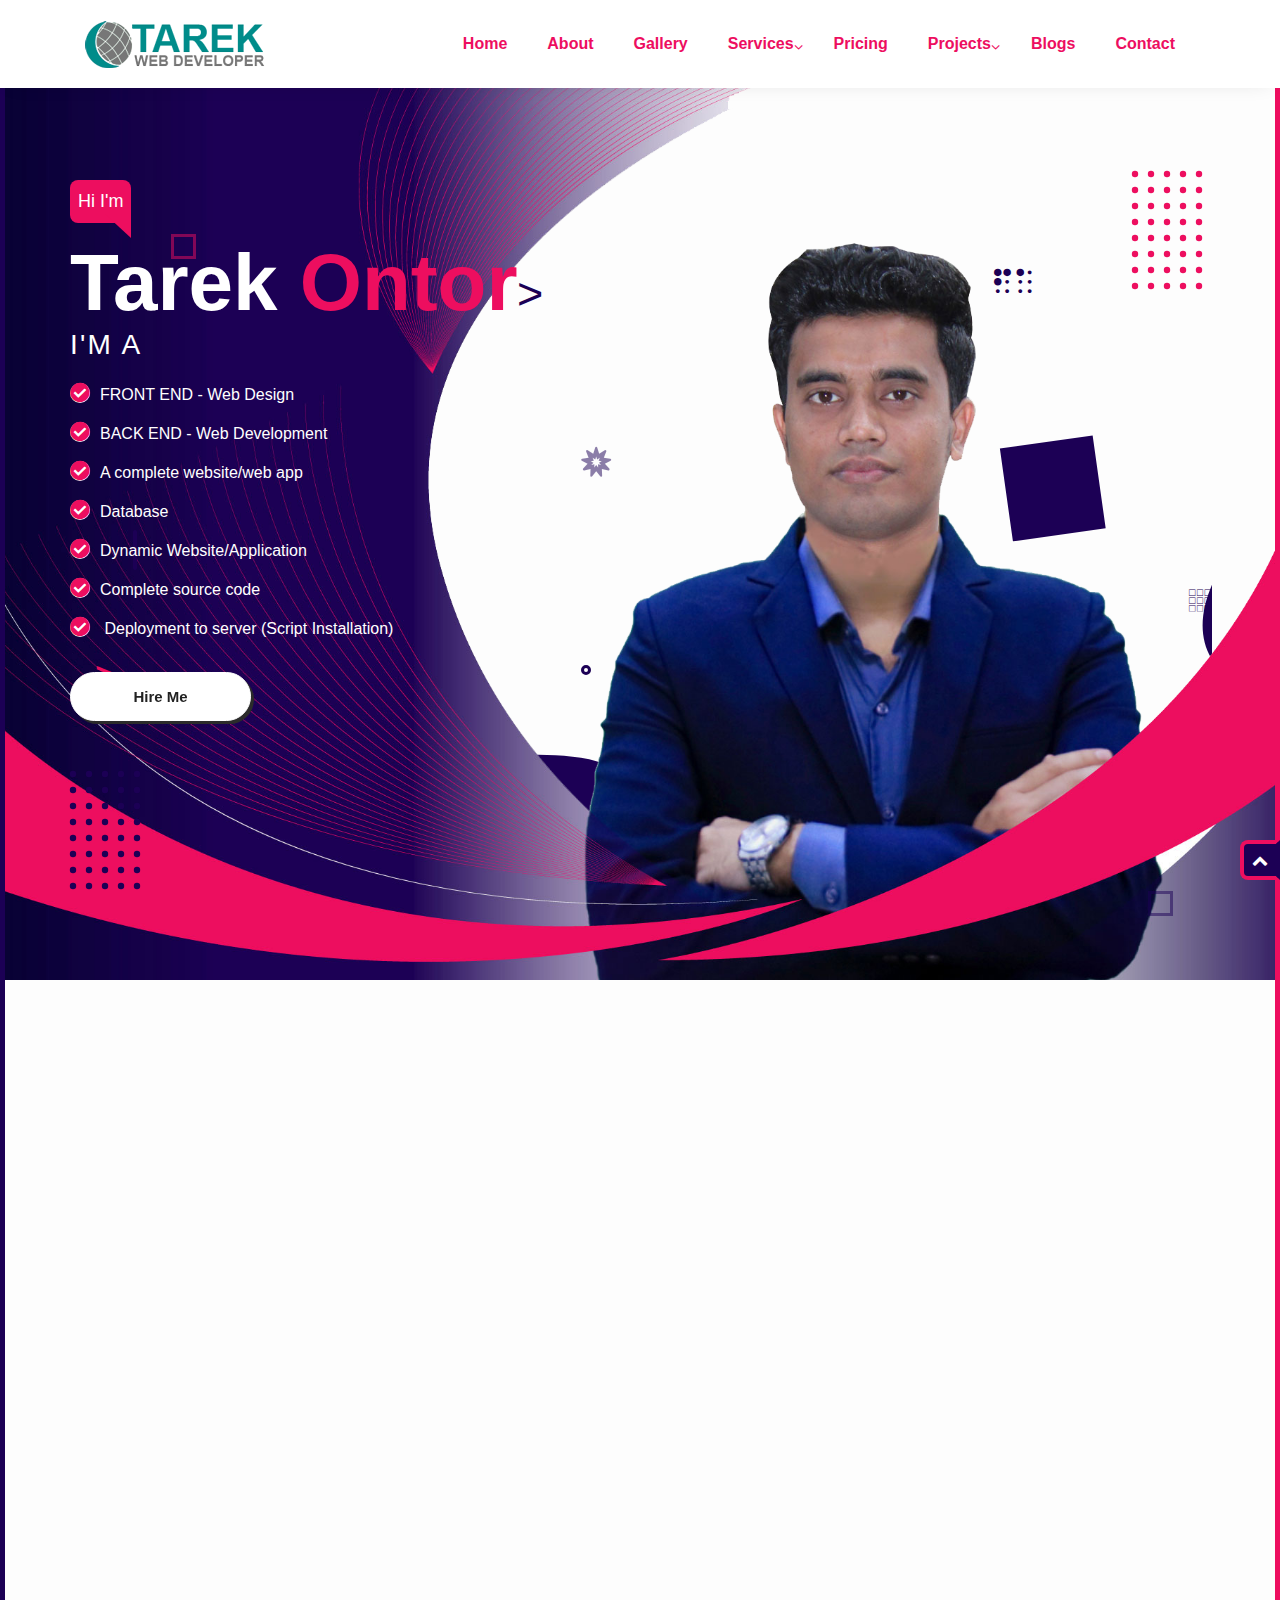
==== index.html @ 6c9f7df6 "first commit" ====
<!DOCTYPE html>
<html lang="en">

<head>
    <meta charset="UTF-8">
    <link rel="icon" href="images/logo/tarek.png">
    <title>Tarek Ontor | Personal Protfolio</title>
    <meta name="viewport" content="width=device-width, initial-scale=1, shrink-to-fit=no">
    <link href="https://fonts.googleapis.com/css2?family=Anton&family=Roboto:wght@300;400;500;700;900&display=swap"
        rel="stylesheet">
    <link rel="stylesheet" href="vendor/bootstrap/bootstrap.min.css">
    <link rel="stylesheet" href="vendor/animate/animate.min.css">
    <link rel="stylesheet" href="vendor/hover-css/hover-min.css">
    <link rel="stylesheet" href="vendor/slick-slider/slick.css">
    <link rel="stylesheet" href="vendor/venobox/venobox.css">
    <link rel="stylesheet" href="font/flaticon.css">
    <link rel="stylesheet" href="font/all.min.css">
    <link rel="stylesheet" type="text/css" href="vendor/fontawesome-free/css/all.min.css">
    <link rel="stylesheet" type="text/css" href="vendor/font-awesome/css/font-awesome.css">
    <link rel="stylesheet" type="text/css" href="vendor/animate/animate.min.css">
    <link rel="stylesheet" href="css/mega-menu.css">
    <link rel="stylesheet" href="css/style.css">
    <link rel="stylesheet" href="css/mega-menu-media.css">
    <link rel="stylesheet" href="css/media.css">
</head>


<body data-spy="scroll" data-target="#navbar-example2" data-offset="60">
    <!-- page BODY Start -->
    <!-- ========================================================= -->
    <div class="wrap">


        <!-- Start of Page Loader -->
        <!--=========================================================-->
        <div class="loader-container" id="page-loader">
            <div class="loading-wrapper">
                <div class="loader-animation" id="loader-animation">
                    <span class="loader"><span class="loader-inner"></span></span>
                </div>
                <div class="loader-name" id="loader-name">
                    Tarek <strong>Ontor</strong>
                </div>
                <p class="loader-job" id="loader-job">Web Designer & Web Developer</p>
            </div>
        </div>
        <!--=========================================================-->
        <!--End of Page loader-->



        <!-- Header Part Start-->
        <!--=========================================================-->
        <header id="section-header">
            <!-- Canvas Menu start-->
            <nav class="hamburgert_menu_togle  hidden-md">
                <div class="close-btn"><span id="nav-close" class="text-center"><i class="fa fa-close"></i></span></div>
                <div class="canvas-logo">
                    <a href="index.html"><img src="images/logo/logoBIG.png" title="Tarek Ontor" alt="logo"
                            class="img-fluid w-100"></a>
                </div>
                <ul class="hamburger hamburger-menu-container">
                    <li class="widget widget_nav_menu">
                        <div class="menu-main-menu-container">
                            <ul class="menu">
                                <li> <a href="#">Home</a></li>
                                <li> <a href="#about">About</a></li>
                                <li> <a href="#gallery">Gallery</a></li>
                                <li class="menu-item-has-children"> <a href="#services">Services</a>
                                    <ul class="sub-menu">
                                        <li> <a href="#">Personal protfolio</a> </li>
                                        <li> <a href="#">Corporate Web Page</a> </li>
                                        <li> <a href="#">Multipurpose Website</a> </li>
                                        <li> <a href="#">Shopping Store</a> </li>
                                        <li> <a href="#">Business</a> </li>
                                    </ul>
                                </li>
                                <li> <a href="#priching-part">Pricing</a></li>
                                <li class="menu-item-has-children"> <a href="#">Projects</a>
                                    <ul class="sub-menu">
                                        <li> <a href="http://tarekontor.com/theme/theme-1/">Ahohona Textaile</a> </li>
                                        <li> <a href="http://e-iskool.com/">E-iskool</a> </li>
                                        <li> <a href="#">Themeforest</a> </li>
                                    </ul>
                                </li>
                                <li> <a href="#blogs">Blogs</a></li>
                                <li> <a href="#contact">Contact</a></li>
                            </ul>
                        </div>
                    </li>
                </ul>
                <div class="canvas-contact">
                    <ul class="social">
                        <li><a href="https://www.facebook.com/profile.php?id=100008744354227"><i
                                    class="fa fa-facebook"></i></a></li>
                        <li><a href="#"><i class="fa fa-twitter"></i></a></li>
                        <li><a href="#"><i class="fa fa-pinterest-p"></i></a></li>
                        <li><a href="#"><i class="fa fa-linkedin"></i></a></li>
                    </ul>
                </div>
                <div class="right-btn"><a href="tel:+8801776204923" class="secondary-btn">Contact Me</a></div>
            </nav>
            <!--Canvas Menu End-->

            <!-- Header Windows version Menu Start -->
            <div class="header_bottom menu-sticky">
                <div class="humberburg">
                    <a href="#" id="nav-expander" class="nav-expander"><i class="fa fa-bars" aria-hidden="true"></i></a>
                </div>
                <div class="container">
                    <div class="row">
                        <div class="col-6 col-sm-6 col-lg-3 header-logo">
                            <div class="logo">
                                <a href="index.html"><img src="images/logo/logo.png" title="Tarek Ontor"
                                        alt="Site Logo"></a>
                            </div>
                        </div>
                        <div class="col-lg-9 header-menu">
                            <div class="header-bottom">
                                <div class="mainmenu">
                                    <a class="em-menu-toggle"><i class="fa fa-bars"></i>Menu</a>
                                    <nav class="em-menu">
                                        <ul class="nav-menu">
                                            <li> <a href="#">Home</a></li>
                                            <li> <a href="#about">About</a></li>
                                            <li> <a href="#gallery">Gallery</a></li>
                                            <li class="menu-item-has-children"> <a href="#services">Services</a>
                                                <ul class="sub-menu">
                                                    <li> <a href="#">Personal protfolio</a> </li>
                                                    <li> <a href="#">Corporate Web Page</a> </li>
                                                    <li> <a href="#">Multipurpose Website</a> </li>
                                                    <li> <a href="#">Shopping Store</a> </li>
                                                    <li> <a href="#">Business</a> </li>
                                                </ul>
                                            </li>
                                            <li> <a href="#priching-part">Pricing</a></li>
                                            <li class="menu-item-has-children"> <a href="#">Projects</a>
                                                <ul class="sub-menu">
                                                    <li> <a href="http://tarekontor.com/theme/theme-1/">Ahohona
                                                            Textaile</a> </li>
                                                    <li> <a href="http://e-iskool.com/">E-iskool</a> </li>
                                                    <li> <a href="#">Themeforest</a> </li>
                                                </ul>
                                            </li>
                                            <li> <a href="#blogs">Blogs</a></li>
                                            <li> <a href="#contact">Contact</a></li>
                                        </ul>
                                    </nav>
                                </div>
                            </div>
                        </div>
                    </div>
                </div>
            </div>
            <!-- Header Menu End -->
        </header>
        <!--=========================================================-->
        <!-- Header Part End-->



        <!-- Banner Part Section Start-->
        <!--=========================================================-->
        <section class="home-banner-area" style="position: relative;">
            <div class="circle-top-left animations"></div>
            <div class="box-top-right animations"></div>
            <div class="box-bottom-right animations"></div>
            <div class="line-center-left animations"></div>
            <div class="triangle-center-left animations">
                >
            </div>
            <div class="triangle-top-center animations">
                >
            </div>
            <div class="circle-box-bottom-left animations">
                <div class="box-cirlcle"></div>
                <div class="box-cirlcle"></div>
                <div class="box-cirlcle"></div>
                <div class="box-cirlcle"></div>
                <div class="box-cirlcle"></div>
                <div class="box-cirlcle"></div>
                <div class="box-cirlcle"></div>
                <div class="box-cirlcle"></div>
                <div class="box-cirlcle"></div>
                <div class="box-cirlcle"></div>
                <div class="box-cirlcle"></div>
                <div class="box-cirlcle"></div>
                <div class="box-cirlcle"></div>
                <div class="box-cirlcle"></div>
                <div class="box-cirlcle"></div>
                <div class="box-cirlcle"></div>
                <div class="box-cirlcle"></div>
                <div class="box-cirlcle"></div>
                <div class="box-cirlcle"></div>
                <div class="box-cirlcle"></div>
                <div class="box-cirlcle"></div>
                <div class="box-cirlcle"></div>
                <div class="box-cirlcle"></div>
                <div class="box-cirlcle"></div>
                <div class="box-cirlcle"></div>
                <div class="box-cirlcle"></div>
                <div class="box-cirlcle"></div>
                <div class="box-cirlcle"></div>
                <div class="box-cirlcle"></div>
                <div class="box-cirlcle"></div>
                <div class="box-cirlcle"></div>
                <div class="box-cirlcle"></div>
                <div class="box-cirlcle"></div>
                <div class="box-cirlcle"></div>
                <div class="box-cirlcle"></div>
                <div class="box-cirlcle"></div>
                <div class="box-cirlcle"></div>
                <div class="box-cirlcle"></div>
                <div class="box-cirlcle"></div>
                <div class="box-cirlcle"></div>
            </div>
            <div class="circle-box-top-right animations">
                <div class="box-cirlcle"></div>
                <div class="box-cirlcle"></div>
                <div class="box-cirlcle"></div>
                <div class="box-cirlcle"></div>
                <div class="box-cirlcle"></div>
                <div class="box-cirlcle"></div>
                <div class="box-cirlcle"></div>
                <div class="box-cirlcle"></div>
                <div class="box-cirlcle"></div>
                <div class="box-cirlcle"></div>
                <div class="box-cirlcle"></div>
                <div class="box-cirlcle"></div>
                <div class="box-cirlcle"></div>
                <div class="box-cirlcle"></div>
                <div class="box-cirlcle"></div>
                <div class="box-cirlcle"></div>
                <div class="box-cirlcle"></div>
                <div class="box-cirlcle"></div>
                <div class="box-cirlcle"></div>
                <div class="box-cirlcle"></div>
                <div class="box-cirlcle"></div>
                <div class="box-cirlcle"></div>
                <div class="box-cirlcle"></div>
                <div class="box-cirlcle"></div>
                <div class="box-cirlcle"></div>
                <div class="box-cirlcle"></div>
                <div class="box-cirlcle"></div>
                <div class="box-cirlcle"></div>
                <div class="box-cirlcle"></div>
                <div class="box-cirlcle"></div>
                <div class="box-cirlcle"></div>
                <div class="box-cirlcle"></div>
                <div class="box-cirlcle"></div>
                <div class="box-cirlcle"></div>
                <div class="box-cirlcle"></div>
                <div class="box-cirlcle"></div>
                <div class="box-cirlcle"></div>
                <div class="box-cirlcle"></div>
                <div class="box-cirlcle"></div>
                <div class="box-cirlcle"></div>
            </div>
            <div class="m-bottom-left animations">
                <i class="fas fa-bahai"></i>
            </div>
            <div class="m-top-center animations">
                <i class="fas fa-braille"></i>
            </div>
            <div class="less-bottom-center animations">
                <i class="fab fa-buromobelexperte"></i>
            </div>
            <div class="circle-pop-up animations"></div>
            <div class="container">
                <svg xmlns='http://www.w3.org/2000/svg' width='1440' height='560' preserveAspectRatio='none'
                    style="position: absolute;z-index: -1;width: 100%;bottom: 10%;right: 5%;">
                    <g mask='url(&quot;#SvgjsMask1000&quot;)' fill='none'>
                        <path d='M0 0h1440v560H0z' />
                        <path
                            d='M596.356 646.894c44.118 1.192 83.893-25.849 105.438-64.367 21.038-37.612 21.982-84.785-1.97-120.612-21.826-32.646-64.2-36.673-103.468-37.096-40.337-.435-85.891.7-107.407 34.822-22.485 35.659-9.581 80.876 11.394 117.444 21.101 36.788 53.618 68.664 96.013 69.809M1070.917 211.351l92.76-13.037-13.036-92.76-92.76 13.036z'
                            fill='#1C0055' class='triangle-float2' />
                        <path d='m337.57 343.527 14.505-91.576-91.577-14.504-14.504 91.576z' fill='rgb(237,14,95)'
                            style='animation:float1 5s infinite' />
                        <path
                            d='m222.621 238.181-41.31 97.32 97.32 41.31 41.31-97.32zM1349.904 359.406c27.784-1.33 54.114-13.738 68.066-37.802 13.995-24.137 11.676-53.172-.872-78.092-14.166-28.134-35.703-56.372-67.194-57.083-32.32-.73-56.764 25.777-72.664 53.925-15.584 27.589-24.215 61.309-7.707 88.355 16.013 26.236 49.669 32.166 80.371 30.697M572.766 771.364c52.669.251 94.048-38.293 121.802-83.057 29.752-47.987 55.723-107.639 26.31-155.835-28.743-47.097-93.016-46.691-148.112-43.745-48.553 2.596-97.872 16.618-123.004 58.241-25.895 42.887-20.889 96.259 3.192 140.19 25.149 45.878 67.494 83.957 119.812 84.206'
                            fill='#1C0055' class='triangle-float3' />
                    </g>
                    <defs>
                        <style>
                            @keyframes float1 {

                                0%,
                                to {
                                    transform: translate(0, 0)
                                }

                                50% {
                                    transform: translate(-10px, 0)
                                }
                            }

                            @keyframes float2 {

                                0%,
                                to {
                                    transform: translate(0, 0)
                                }

                                50% {
                                    transform: translate(-5px, -5px)
                                }
                            }

                            @keyframes float3 {

                                0%,
                                to {
                                    transform: translate(0, 0)
                                }

                                50% {
                                    transform: translate(0, -10px)
                                }
                            }

                            .triangle-float2 {
                                animation: float2 4s infinite
                            }

                            .triangle-float3 {
                                animation: float3 6s infinite
                            }
                        </style>
                        <mask id='SvgjsMask1000'>
                            <path fill='#fff' d='M0 0h1440v560H0z' />
                        </mask>
                    </defs>
                </svg>
                <div class="row fullscreen d-flex align-items-center">
                    <div class="banner-content col-lg-12 justify-content-center ">
                        <div class="me wow fadeInDown" data-wow-duration="1s" data-wow-delay=".6s">Hi I'm</div>

                        <h1 style="color: #90acd1; font-weight: 900;" class="wow fadeInUp" data-wow-duration="1s"
                            data-wow-delay=".7s"><span style="color: #fff;">Tarek</span> <span
                                style="color: #ED0E5F;">Ontor</span></h1>

                        <div class="designation mb-50 wow fadeInUp" data-wow-duration="1s" data-wow-delay=".8s"
                            class="py-1">I'M A <strong><span class="typed" style="color: #ED0E5F;"></span></strong>
                        </div>
                        <div class="services-item">
                            <ul>
                                <li><i class="fas fa-check-circle"></i>FRONT END - Web Design</li>
                                <li><i class="fas fa-check-circle"></i>BACK END - Web Development</li>
                                <li><i class="fas fa-check-circle"></i>A complete website/web app</li>
                                <li><i class="fas fa-check-circle"></i>Database</li>
                                <li><i class="fas fa-check-circle"></i>Dynamic Website/Application</li>
                                <li><i class="fas fa-check-circle"></i>Complete source code</li>
                                <li><i class="fas fa-check-circle"></i> Deployment to server (Script Installation)</li>
                            </ul>
                        </div>


                        <a href="#" class="primary-btn white wow fadeInUp" data-wow-duration="1s" data-wow-delay="1s"
                            data-text="Hire Me"> <span>H</span> <span>i</span>
                            <span>r</span> <span>e</span> <span> </span> <span>M</span> <span>e</span></a>

                    </div>
                </div>
            </div>
            
            <div class="brands_area wow fadeIn" data-wow-duration="1s" data-wow-delay="1s">
                <div class="container">
                    <div class="brand-wrap">
                        <div class="row align-items-center active-brand-carusel justify-content-start no-gutters">
                            <div class="col single-brand"> <a href="#"><img class="mx-auto img-fluid"
                                        src="images/language/html-css-js.png" alt=""></a> </div>
                            <div class="col single-brand"> <a href="#"><img class="mx-auto img-fluid"
                                        src="images/language/jq-bs.png" alt=""></a> </div>

                            <div class="col single-brand"> <a href="#"><img class="mx-auto img-fluid"
                                        src="images/language/less.png" alt=""></a> </div>
                            <div class="col single-brand"> <a href="#"><img class="mx-auto img-fluid"
                                        src="images/language/react.png" alt=""></a> </div>
                            <div class="col single-brand"> <a href="#"><img class="mx-auto img-fluid"
                                        src="images/language/node.png" alt=""></a> </div>
                            <div class="col single-brand"> <a href="#"><img class="mx-auto img-fluid"
                                        src="images/language/php-vue.png" alt=""></a> </div>
                            <div class="col single-brand"> <a href="#"><img class="mx-auto img-fluid"
                                        src="images/language/laravel.png" alt=""></a> </div>
                            <div class="col single-brand"> <a href="#"><img class="mx-auto img-fluid"
                                        src="images/language/wodrpress.png" alt=""></a> </div>
                            <div class="col single-brand"> <a href="#"><img class="mx-auto img-fluid"
                                        src="images/language/b5.png" alt=""></a> </div>
                            <div class="col single-brand"> <a href="#"><img class="mx-auto img-fluid"
                                        src="images/language/b3.png" alt=""></a> </div>
                        </div>
                    </div>
                </div>
            </div>
            <!-- <div class="container">
                <div class="waveWrapper home">
                    <div class="home-wave waveTop"></div>
                </div>
            </div> -->
        </section>
        <!--=========================================================-->
        <!-- Banner Part Section End-->



        <!-- 4.About Part Section Start-->
        <!--=========================================================-->
        <section id="about wow fadeIn" data-wow-duration="2s" data-wow-delay=".2s">
            <div class="about-wrapper">
                <div class="container">
                    <div class="row">
                        <div class="col-lg-7 col-md-12">
                            <div class="about-owner-img">
                                <img class="mx-auto img-fluid wow bounceInLeft" data-wow-duration="2s"
                                    data-wow-delay=".5s" src="images/about-image/tarek-about-img.jpg"
                                    title="Tarek Ontor" alt=" abuot er image ta">
                            </div>
                        </div>
                        <div class="col-lg-5 col-md-12">
                            <div class="section-heading wow bounceInRight" data-wow-duration="2s" data-wow-delay=".5s">
                                <h3>About Myself</h3>
                            </div>
                            <div class="about-content wow bounceInRight" data-wow-duration="2s" data-wow-delay=".6s">
                                <div class="name py-2">Hello! I'M Tarek Ontor</div>
                                <p class="text-muted">My profession is UI/UX designer and developer, and I am very
                                    passionate about my work. As a professional Web Front-End & Developer with 3 years
                                    of experience, I can make your project a success with my skills and knowledge. .</p>
                            </div>
                            <div class="about-tabs wow bounceInRight" data-wow-duration="2s" data-wow-delay=".5s">
                                <nav>
                                    <div class="nav nav-tabs about-nav" id="nav-tab" role="tablist">
                                        <a class="nav-item nav-link" data-toggle="tab" href="#skill" role="tab"
                                            aria-controls="nav-home" aria-selected="true">Skills</a>
                                        <a class="nav-item nav-link active" data-toggle="tab" href="#experiece"
                                            role="tab" aria-controls="nav-profile" aria-selected="false">Experiece</a>
                                        <a class="nav-item nav-link" data-toggle="tab" href="#graduation" role="tab"
                                            aria-controls="nav-contact" aria-selected="false">Graduation</a>
                                    </div>
                                </nav>
                                <div class="tab-content" id="nav-tabContent">
                                    <div class="tab-pane fade" id="skill" role="tabpanel"
                                        aria-labelledby="nav-home-tab">
                                        <br>
                                        <div class="progress-wrapper">
                                            <div class="skill-wrapper">
                                                <div class="skill-title">HTML</div>
                                                <div class="skillbar" data-percent="95%">
                                                    <div class="progress-fill-bar" style="width: 0%;">
                                                        <div class="skill-percent-count-wrap"><span
                                                                class="skill-percent-count">95</span>%</div>
                                                    </div>
                                                </div>
                                            </div>
                                        </div>
                                        <div class="progress-wrapper">
                                            <div class="skill-wrapper">
                                                <div class="skill-title">CSS3</div>
                                                <div class="skillbar" data-percent="90%">
                                                    <div class="progress-fill-bar" style="width: 0%;">
                                                        <div class="skill-percent-count-wrap"><span
                                                                class="skill-percent-count">90</span>%</div>
                                                    </div>
                                                </div>
                                            </div>
                                        </div>
                                        <div class="progress-wrapper">
                                            <div class="skill-wrapper">
                                                <div class="skill-title">Bootstrap</div>
                                                <div class="skillbar" data-percent="80%">
                                                    <div class="progress-fill-bar" style="width: 0%;">
                                                        <div class="skill-percent-count-wrap"><span
                                                                class="skill-percent-count">80</span>%</div>
                                                    </div>
                                                </div>
                                            </div>
                                        </div>
                                        <div class="progress-wrapper">
                                            <div class="skill-wrapper">
                                                <div class="skill-title">Jquery</div>
                                                <div class="skillbar" data-percent="60%">
                                                    <div class="progress-fill-bar" style="width: 0%;">
                                                        <div class="skill-percent-count-wrap"><span
                                                                class="skill-percent-count">60</span>%</div>
                                                    </div>
                                                </div>
                                            </div>
                                        </div>
                                    </div>
                                    <div class="tab-pane fade show active" id="experiece" role="tabpanel"
                                        aria-labelledby="nav-profile-tab">
                                        <br>
                                        <div class="experience-box">
                                            <div class="my-experience">
                                                <h2>Front-End Developer</h2>
                                                <p>Creative IT Institute</p>
                                                <h5>2015-2017</h5>
                                            </div>
                                            <div class="my-experience">
                                                <h2>Full-Stack Developer</h2>
                                                <p>Creative IT Institute</p>
                                                <h5>2017-2019</h5>
                                            </div>
                                        </div>
                                    </div>
                                    <div class="tab-pane fade" id="graduation" role="tabpanel"
                                        aria-labelledby="nav-contact-tab">
                                        <br>
                                        <div class="experience-box">
                                            <div class="my-experience">
                                                <h2>Intermediate <br>(Noakhali Govt Collage)</h2>
                                                <h5>2016-2017</h5>
                                            </div>
                                            <div class="my-experience">
                                                <h2>BA Hons <br>(University of Dhaka)</h2>
                                                <h5>2018--Running</h5>
                                            </div>
                                        </div>
                                    </div>
                                </div>
                            </div>
                        </div>
                    </div>
                </div>
            </div>
        </section>
        <!--=========================================================-->
        <!-- 4.About Part Section End-->



        <!-- Service area starts -->
        <!--=========================================================-->
        <section id="what-do" class="what-do-area">
            <div class="container">
                <div class="row">
                    <div class="section-heading wow bounceInUp" data-wow-duration="2s" data-wow-delay=".4s">
                        <h3>What I Do</h3>
                        <h4 class="section-title-sub">What I Do</h4>
                    </div>
                </div>
                <div class="row">
                    <div class="col-md-6 col-sm-6 col-xs-12">
                        <div class="service-box wow bounceInUp" data-wow-duration="2s" data-wow-delay=".5s">
                            <i class="flaticon-computer"></i>
                            <h3>Web Design</h3>
                            <p>The new common language will be more will be more simple and regular than. It will be
                                more Occidental in fact.</p>
                        </div>
                    </div>
                    <div class="col-md-6 col-sm-6 col-xs-12">
                        <div class="service-box wow bounceInUp" data-wow-duration="2s" data-wow-delay=".6s">
                            <i class="flaticon-data"></i>
                            <h3>Web Development</h3>
                            <p>The new common language will be more will be more simple and regular than. It will be
                                more Occidental in fact.</p>
                        </div>
                    </div>
                    <div class="col-md-6 col-sm-6 col-xs-12">
                        <div class="service-box wow bounceInUp" data-wow-duration="2s" data-wow-delay=".7s">
                            <i class="flaticon-mobile-app"></i>
                            <h3>App Design</h3>
                            <p>The new common language will be more will be more simple and regular than. It will be
                                more Occidental in fact.</p>
                        </div>
                    </div>
                    <div class="col-md-6 col-sm-6 col-xs-12">
                        <div class="service-box wow bounceInUp" data-wow-duration="2s" data-wow-delay=".8s">
                            <i class="flaticon-clock"></i>
                            <h3>24/7 Support</h3>
                            <p>The new common language will be more will be more simple and regular than. It will be
                                more Occidental in fact.</p>
                        </div>
                    </div>
                </div>
            </div>
        </section>
        <!--=========================================================-->
        <!-- Service area ends -->



        <!-- services Part start>-->
        <!--=========================================================-->
        <section id="services" style="overflow: hidden;">
            <div class="container">
                <div class="row">
                    <div class="section-heading wow bounceInUp" data-wow-duration="2s" data-wow-delay=".4s">
                        <h3>Recent Projects</h3>
                        <h4 class="section-title-sub">Projects</h4>
                    </div>
                    <div class="col-sm-12">
                        <div class="service-slider">
                            <div class="col-sm-12 wow fadeInUp" data-wow-duration="2s" data-wow-delay=".4s">
                                <div class="designer-profile-card">
                                    <div class="designer-profile-item">
                                        <div class="designer-profile-slider-img">
                                            <span class="port-info-preview">
                                                <img alt="webpace india portfolio"
                                                    src="images/protfolio/it-solition.png"
                                                    class="img-responsive img-thumbnail">
                                            </span>
                                        </div>
                                        <div class="profile-card-body">
                                            <p class="designer-language"><label class="label label-info">Convert PSD to
                                                    HTML</label></p>
                                            <p class="designer-language">
                                                <span>HTML5</span><span>CSS</span><span>Bootstrap</span><span>jQery</span>
                                            </p>
                                            <p class="designer-brief">I will do a Beutiful and Proffessional Business
                                                Website for your Business.</p>
                                        </div>
                                        <div class="profile-card-footer">
                                            <ul class="list-inline text-left">
                                                <li><span class="span-text"> 4.6 </span> <span
                                                        class="fa fa-star"></span><span class="fa fa-star"></span><span
                                                        class="fa fa-star"></span><span class="fa fa-star"></span><span
                                                        class="fa fa-star"></span></li>
                                                <li class="pull-right span-text"><span> 2 Yrs Exp.</span></li>
                                            </ul><a class="btn hire-designer-button btn-track-job" href="#">&nbsp;
                                                Starting
                                                <span class="pull-right">$120&nbsp; </span>
                                            </a>
                                        </div>
                                    </div>
                                </div>
                            </div>
                            <div class="col-sm-12 wow fadeInUp" data-wow-duration="2s" data-wow-delay=".45s">
                                <div class="designer-profile-card">
                                    <div class="designer-profile-item">
                                        <div class="designer-profile-slider-img">
                                            <span class="port-info-preview">
                                                <img alt="webpace india portfolio"
                                                    src="images/protfolio/personal-port.jpg"
                                                    class="img-responsive img-thumbnail">
                                            </span>
                                        </div>
                                        <div class="profile-card-body">
                                            <p class="designer-language"><label class="label label-info">Persoanl
                                                    Templete</label></p>
                                            <p class="designer-language">
                                                <span>HTML5</span><span>CSS</span><span>Bootstrap</span><span>jQery</span>
                                            </p>
                                            <p class="designer-brief">I will do a Beutiful and Proffessional Business
                                                Website for your Business.</p>
                                        </div>
                                        <div class="profile-card-footer">
                                            <ul class="list-inline text-left">
                                                <li><span class="span-text"> 4.6 </span> <span
                                                        class="fa fa-star"></span><span class="fa fa-star"></span><span
                                                        class="fa fa-star"></span><span class="fa fa-star"></span><span
                                                        class="fa fa-star"></span></li>
                                                <li class="pull-right span-text"><span> 2 Yrs Exp.</span></li>
                                            </ul><a class="btn hire-designer-button btn-track-job" href="#">&nbsp;
                                                Starting <span class="pull-right">$130&nbsp; </span> </a>
                                        </div>
                                    </div>
                                </div>
                            </div>
                            <div class="col-sm-12 wow fadeInUp" data-wow-duration="2s" data-wow-delay=".5s">
                                <div class="designer-profile-card">
                                    <div class="designer-profile-item">
                                        <div class="designer-profile-slider-img">
                                            <span class="port-info-preview">
                                                <img alt="webpace india portfolio"
                                                    src="images/protfolio/portfolio-img3.webp"
                                                    class="img-responsive img-thumbnail">
                                            </span>
                                        </div>
                                        <div class="profile-card-body">
                                            <p class="designer-language"><label class="label label-info">WordPress
                                                    Theme</label></p>
                                            <p class="designer-language">
                                                <span>HTML5</span><span>CSS</span><span>Bootstrap</span><span>jQery</span>
                                            </p>
                                            <p class="designer-brief">I will do a Beutiful and Proffessional Business
                                                Website for your Business.</p>
                                        </div>
                                        <div class="profile-card-footer">
                                            <ul class="list-inline text-left">
                                                <li><span class="span-text"> 4.6 </span> <span
                                                        class="fa fa-star"></span><span class="fa fa-star"></span><span
                                                        class="fa fa-star"></span><span class="fa fa-star"></span><span
                                                        class="fa fa-star"></span></li>
                                                <li class="pull-right span-text"><span> 2 Yrs Exp.</span></li>
                                            </ul><a class="btn hire-designer-button btn-track-job" href="">&nbsp;
                                                Starting <span class="pull-right">$150&nbsp; </span> </a>
                                        </div>
                                    </div>
                                </div>
                            </div>
                            <div class="col-sm-12 wow fadeInUp" data-wow-duration="2s" data-wow-delay=".55s">
                                <div class="designer-profile-card">
                                    <div class="designer-profile-item">
                                        <div class="designer-profile-slider-img">
                                            <span class="port-info-preview">
                                                <img alt="webpace india portfolio"
                                                    src="images/protfolio/portfolio-img4.webp"
                                                    class="img-responsive img-thumbnail">
                                            </span>
                                        </div>
                                        <div class="profile-card-body">
                                            <p class="designer-language"><label class="label label-info">Technology Web
                                                    Theme</label></p>
                                            <p class="designer-language">
                                                <span>HTML5</span><span>CSS</span><span>Bootstrap</span><span>jQery</span>
                                            </p>
                                            <p class="designer-brief">I will do a Beutiful and Proffessional Business
                                                Website for your Business.</p>
                                        </div>
                                        <div class="profile-card-footer">
                                            <ul class="list-inline text-left">
                                                <li><span class="span-text"> 4.6 </span> <span
                                                        class="fa fa-star"></span><span class="fa fa-star"></span><span
                                                        class="fa fa-star"></span><span class="fa fa-star"></span><span
                                                        class="fa fa-star"></span></li>
                                                <li class="pull-right span-text"><span> 2 Yrs Exp.</span></li>
                                            </ul><a class="btn hire-designer-button btn-track-job" href="#">&nbsp;
                                                Starting <span class="pull-right">$150&nbsp; </span> </a>
                                        </div>
                                    </div>
                                </div>
                            </div>
                            <div class="col-sm-12 wow fadeInUp" data-wow-duration="2s" data-wow-delay=".6s">
                                <div class="designer-profile-card">
                                    <div class="designer-profile-item">
                                        <div class="designer-profile-slider-img">
                                            <span class="port-info-preview">
                                                <img alt="webpace india portfolio"
                                                    src="images/protfolio/portfolio-img2.webp"
                                                    class="img-responsive img-thumbnail">
                                            </span>
                                        </div>
                                        <div class="profile-card-body">
                                            <p class="designer-language"><label class="label label-info">Educational
                                                    Website</label></p>
                                            <p class="designer-language">
                                                <span>HTML5</span><span>CSS</span><span>Bootstrap</span><span>jQery</span>
                                            </p>
                                            <p class="designer-brief">I will do a Beutiful and Proffessional Business
                                                Website for your Business.</p>
                                        </div>
                                        <div class="profile-card-footer">
                                            <ul class="list-inline text-left">
                                                <li><span class="span-text"> 4.6 </span> <span
                                                        class="fa fa-star"></span><span class="fa fa-star"></span><span
                                                        class="fa fa-star"></span><span class="fa fa-star"></span><span
                                                        class="fa fa-star"></span></li>
                                                <li class="pull-right span-text"><span> 2 Yrs Exp.</span></li>
                                            </ul><a class="btn hire-designer-button btn-track-job" href="#">&nbsp;
                                                Starting <span class="pull-right">$180&nbsp; </span> </a>
                                        </div>
                                    </div>
                                </div>
                            </div>
                            <div class="col-sm-12 wow fadeInUp" data-wow-duration="2s" data-wow-delay=".65s">
                                <div class="designer-profile-card">
                                    <div class="designer-profile-item">
                                        <div class="designer-profile-slider-img">
                                            <span class="port-info-preview">
                                                <img alt="webpace india portfolio"
                                                    src="images/protfolio/portfolio-img2.webp"
                                                    class="img-responsive img-thumbnail">
                                            </span>
                                        </div>
                                        <div class="profile-card-body">
                                            <p class="designer-language"><label class="label label-info">Mobile/ APP
                                                    Theme</label></p>
                                            <p class="designer-language">
                                                <span>HTML5</span><span>CSS</span><span>Bootstrap</span><span>jQery</span>
                                            </p>
                                            <p class="designer-brief">I will do a Beutiful and Proffessional Business
                                                Website for your Business.</p>
                                        </div>
                                        <div class="profile-card-footer">
                                            <ul class="list-inline text-left">
                                                <li><span class="span-text"> 4.6 </span> <span
                                                        class="fa fa-star"></span><span class="fa fa-star"></span><span
                                                        class="fa fa-star"></span><span class="fa fa-star"></span><span
                                                        class="fa fa-star"></span></li>
                                                <li class="pull-right span-text"><span> 2 Yrs Exp.</span></li>
                                            </ul><a class="btn hire-designer-button btn-track-job" href="#">&nbsp;
                                                Starting <span class="pull-right">$150&nbsp; </span> </a>
                                        </div>
                                    </div>
                                </div>
                            </div>
                            <div class="col-sm-12 wow fadeInUp" data-wow-duration="2s" data-wow-delay=".7s">
                                <div class="designer-profile-card">
                                    <div class="designer-profile-item">
                                        <div class="designer-profile-slider-img">
                                            <span class="port-info-preview">
                                                <img alt="webpace india portfolio"
                                                    src="images/protfolio/personal-page-2.png"
                                                    class="img-responsive img-thumbnail">
                                            </span>
                                        </div>
                                        <div class="profile-card-body">
                                            <p class="designer-language"><label class="label label-info">eCommerce Web
                                                    Site</label></p>
                                            <p class="designer-language">
                                                <span>HTML5</span><span>CSS</span><span>Bootstrap</span><span>jQery</span>
                                            </p>
                                            <p class="designer-brief">I will do a Beutiful and Proffessional Business
                                                Website for your Business.</p>
                                        </div>
                                        <div class="profile-card-footer">
                                            <ul class="list-inline text-left">
                                                <li><span class="span-text"> 4.6 </span> <span
                                                        class="fa fa-star"></span><span class="fa fa-star"></span><span
                                                        class="fa fa-star"></span><span class="fa fa-star"></span><span
                                                        class="fa fa-star"></span></li>
                                                <li class="pull-right span-text"><span> 2 Yrs Exp.</span></li>
                                            </ul><a class="btn hire-designer-button btn-track-job" href="#">&nbsp;
                                                Starting <span class="pull-right">$180&nbsp; </span> </a>
                                        </div>
                                    </div>
                                </div>
                            </div>
                            <div class="col-sm-12 wow fadeInUp" data-wow-duration="2s" data-wow-delay=".75s">
                                <div class="designer-profile-card">
                                    <div class="designer-profile-item">
                                        <div class="designer-profile-slider-img">
                                            <span class="port-info-preview">
                                                <img alt="webpace india portfolio"
                                                    src="images/protfolio/portfolio-img2.webp"
                                                    class="img-responsive img-thumbnail">
                                            </span>
                                        </div>
                                        <div class="profile-card-body">
                                            <p class="designer-language"><label class="label label-info">Corporate Web
                                                    Page</label></p>
                                            <p class="designer-language">
                                                <span>HTML5</span><span>CSS</span><span>Bootstrap</span><span>jQery</span>
                                            </p>
                                            <p class="designer-brief">I will do a Beutiful and Proffessional Business
                                                Website for your Business.</p>
                                        </div>
                                        <div class="profile-card-footer">
                                            <ul class="list-inline text-left">
                                                <li><span class="span-text"> 4.6 </span> <span
                                                        class="fa fa-star"></span><span class="fa fa-star"></span><span
                                                        class="fa fa-star"></span><span class="fa fa-star"></span><span
                                                        class="fa fa-star"></span></li>
                                                <li class="pull-right span-text"><span> 2 Yrs Exp.</span></li>
                                            </ul><a class="btn hire-designer-button btn-track-job" href="#">&nbsp;
                                                Starting <span class="pull-right">$150&nbsp; </span> </a>
                                        </div>
                                    </div>
                                </div>
                            </div>
                        </div>
                    </div>
                </div>
                <div class="slider-button">
                    <div class="slider-arrow  arrow_left wow fadeInUp" data-wow-duration="2s" data-wow-delay=".75s">
                        <input type="checkbox">
                        <span class="button"></span>
                        <span class="label">
                            <i class="fas fa-arrow-left"></i>
                        </span>
                    </div>
                    <div class="slider-arrow  arrow_right wow fadeInUp" data-wow-duration="2s" data-wow-delay=".75s">
                        <input type="checkbox" checked>
                        <span class="button"></span>
                        <span class="label">
                            <i class="fas fa-arrow-right"></i>
                        </span>
                    </div>
                </div>
            </div>
        </section>
        <!--=========================================================-->
        <!-- services Part ends>-->



        <!-- priching Part Start>-->
        <!--=========================================================-->
        <section id="priching-part">
            <div class="container">
                <div class="row">
                    <div class="section-heading wow bounceInUp" data-wow-duration="2s" data-wow-delay=".4s">
                        <h3>Pricing Table</h3>
                        <h4 class="section-title-sub">Pricing</h4>
                    </div>
                    <div class="col-lg-4 col-md-6 wow bounceInLeft" data-wow-duration="2s" data-wow-delay=".6s">
                        <div class="price-compair-card">
                            <nav>
                                <div class="nav nav-tabs" id="nav-tab" role="tablist">
                                    <a class="nav-item nav-link active" data-toggle="tab" href="#Basic" role="tab"
                                        aria-controls="nav-home" aria-selected="true">Basic</a>
                                    <a class="nav-item nav-link" data-toggle="tab" href="#Standard" role="tab"
                                        aria-controls="nav-profile" aria-selected="false">Standard</a>
                                    <a class="nav-item nav-link" data-toggle="tab" href="#Premium" role="tab"
                                        aria-controls="nav-contact" aria-selected="false">Premium</a>
                                </div>
                            </nav>
                            <div class="price-compair-card-body">
                                <div class="tab-content">
                                    <div id="Basic" class="tab-pane in active">
                                        <p class="d-inline-text"><span>Normal Website</span><span
                                                style="width: 30%; text-align: right;">$120</span></p><span>
                                            <ol>
                                                <li>Upto 4&nbsp;Page Website</li>
                                                <li>4-6 Sections on each Page</li>
                                                <li>Responsive Website</li>
                                                <li>About & Contact Us Page</li>
                                                <li>Social Media&nbsp;Links</li>
                                            </ol>
                                        </span>
                                        <p class="text-timer"><img src="images/services/timer.webp" alt="Delivery time">
                                            7 Days Delivery time</p>
                                        <p class="d-inline-text"><span>Normal Website</span><span
                                                style="width: 30%; text-align: right;">$120</span></p>
                                        <p class="d-inline-text"><span>First Instalment</span><span>$10</span></p>
                                        <button class="btn btn-pay-installment btn-track-pay">Pay Booking Amount of
                                            $10</button>
                                        <p class="para text-center" style="margin: 0px;"><b>Or</b></p><button
                                            class="btn btn-pay-full btn-track-pay"><span>Make Full Payment
                                                $120</span></button>
                                        <p class="para" style="color: rgb(63, 79, 224);">* Get instant Cashback Rewards
                                            up to 100%</p>
                                        <p class="para" style="color: rgb(63, 79, 224);">* 100% Refunds on Non Delivery
                                        </p>
                                    </div>

                                    <div id="Standard" class="tab-pane in ">
                                        <p class="d-inline-text"><span>Standard Website</span><span
                                                style="width: 30%; text-align: right;">$180</span></p><span>
                                            <ol>
                                                <li>Upto 6&nbsp;Page Website</li>
                                                <li>4-6 Sections on each Page</li>
                                                <li>Responsive Website</li>
                                                <li>About Us Page</li>
                                                <li>Contact Us Page</li>
                                                <li>Blog Page</li>
                                                <li>Google Map Integration</li>
                                                <li>Social Media&nbsp;Links</li>
                                            </ol>
                                        </span>
                                        <p class="text-timer"><img src="images/services/timer.webp" alt="Delivery time">
                                            15 Days Delivery time</p>
                                        <p class="d-inline-text"><span>Standard Website</span><span
                                                style="width: 30%; text-align: right;">$180</span></p>
                                        <p class="d-inline-text"><span>First Instalment</span><span>$10</span></p>
                                        <button class="btn btn-pay-installment btn-track-pay">Pay Booking Amount of
                                            $10</button>
                                        <p class="para text-center" style="margin: 0px;"><b>Or</b></p><button
                                            class="btn btn-pay-full btn-track-pay"><span>Make Full Payment
                                                $180</span></button>
                                        <p class="para" style="color: rgb(63, 79, 224);">* Get instant Cashback Rewards
                                            up to 100%</p>
                                        <p class="para" style="color: rgb(63, 79, 224);">* 100% Refunds on Non Delivery
                                        </p>
                                    </div>

                                    <div id="Premium" class="tab-pane in ">
                                        <p class="d-inline-text"><span>Premium Website</span><span
                                                style="width: 30%; text-align: right;">$250</span></p><span>
                                            <ol>
                                                <li>Upto 12&nbsp;Page Website</li>
                                                <li>Responsive Website</li>
                                                <li>About Us Page</li>
                                                <li>Contact Us Page</li>
                                                <li>Blog Page</li>
                                                <li>Google Map Integration</li>
                                                <li>Social Media&nbsp;Links</li>
                                                <li>Yoast SEO Plugin</li>
                                                <li>Upto 3 Plugin Installation</li>
                                            </ol>
                                        </span>
                                        <p class="text-timer"><img src="images/services/timer.webp" alt="Delivery time">
                                            20 Days Delivery time</p>
                                        <p class="d-inline-text"><span>Premium Website</span><span
                                                style="width: 30%; text-align: right;">$250</span></p>
                                        <p class="d-inline-text"><span>First Instalment</span><span>$15</span></p>
                                        <button class="btn btn-pay-installment btn-track-pay">Pay Booking Amount of
                                            $15</button>
                                        <p class="para text-center" style="margin: 0px;"><b>Or</b></p><button
                                            class="btn btn-pay-full btn-track-pay"><span>Make Full Payment
                                                $250</span></button>
                                        <p class="para" style="color: rgb(63, 79, 224);">* Get instant Cashback Rewards
                                            up to 100%</p>
                                        <p class="para" style="color: rgb(63, 79, 224);">* 100% Refunds on Non Delivery
                                        </p>
                                    </div>
                                </div>
                            </div>
                        </div>
                    </div>
                    <div class="col-lg-4 col-md-6 wow bounceInLeft" data-wow-duration="2s" data-wow-delay=".5s">
                        <div class="assurance-card" style="box-shadow: none;">
                            <p class="assurance-heading">Want to discuss before hiring?</p><button
                                class="btn btn-expert-chat as-btn">Chat and Discuss with Expert</button>
                        </div>
                        <div class="assurance-card" style="box-shadow: none;">
                            <p class="assurance-heading">WizCounsel Assurance</p>
                            <ul class="list-unstyled assurance-ul">
                                <li><img src="images/services/secure-payment.webp" alt="WizCounsel Assurance">100%
                                    Payment Protection</li>
                                <li><img src="images/services/secure-payment.webp" alt="WizCounsel Assurance">Verified
                                    &amp; Interviewed Experts</li>
                                <li><img src="images/services/secure-payment.webp" alt="WizCounsel Assurance">Escrow
                                    Payments and Instalments</li>
                                <li><img src="images/services/secure-payment.webp" alt="WizCounsel Assurance">Page Speed
                                    Optimization</li>
                                <li><img src="images/services/secure-payment.webp" alt="WizCounsel Assurance">Track Work
                                    Delivery</li>
                                <li><img src="images/services/secure-payment.webp" alt="WizCounsel Assurance">WC
                                    Dedicated Support</li>
                                <li><img src="images/services/secure-payment.webp" alt="WizCounsel Assurance">100%
                                    Satisfaction Guarantee</li>
                            </ul>
                        </div>
                    </div>
                    <div class="col-lg-4 col-md-6 wow bounceInRight" data-wow-duration="2s" data-wow-delay=".5s">
                        <div class="assurance-card" style="box-shadow: none;">
                            <p class="assurance-heading">How it Works</p>
                            <div class="qa-message-list how-it-work" id="wallmessages">
                                <div class="message-item" id="m4">
                                    <div class="clearfix">
                                        <div>
                                            <p class="para" style="color: rgb(0, 0, 0); margin-bottom: 5px;">Select
                                                &amp; Hire Expert based on Price, Location &amp; Profile</p>
                                        </div>
                                    </div>
                                </div>
                                <div class="message-item" id="m4">
                                    <div class="clearfix">
                                        <div>
                                            <p class="para" style="color: rgb(0, 0, 0); margin-bottom: 5px;">Make escrow
                                                payment and Book the Service. Easy refunds on Non-Delivery.</p>
                                        </div>
                                    </div>
                                </div>
                                <div class="message-item" id="m4">
                                    <div class="clearfix">
                                        <div>
                                            <p class="para" style="color: rgb(0, 0, 0); margin-bottom: 5px;">Expert
                                                Messages you back within a few hours.</p>
                                        </div>
                                    </div>
                                </div>
                                <div class="message-item" id="m4">
                                    <div class="clearfix">
                                        <div>
                                            <p class="para" style="color: rgb(0, 0, 0); margin-bottom: 5px;">Chat, Audio
                                                Call, Video Call &amp; Share files</p>
                                        </div>
                                    </div>
                                </div>
                                <div class="message-item" id="m4">
                                    <div class="clearfix">
                                        <div>
                                            <p class="para" style="color: rgb(0, 0, 0); margin-bottom: 5px;">Track Work
                                                Delivery with Milestones</p>
                                        </div>
                                    </div>
                                </div>
                                <div class="message-item" id="m4">
                                    <div class="clearfix">
                                        <div>
                                            <p class="para" style="color: rgb(0, 0, 0); margin-bottom: 5px;">Make
                                                Balance Payments as per Milestones</p>
                                        </div>
                                    </div>
                                </div>
                                <div class="message-item" id="m4">
                                    <div class="clearfix">
                                        <div>
                                            <p class="para" style="color: rgb(0, 0, 0); margin-bottom: 5px;">Get work
                                                Completed as per delivery time.</p>
                                        </div>
                                    </div>
                                </div>
                            </div>
                        </div>
                    </div>
                </div>
            </div>
        </section>
        <!--=========================================================-->
        <!--  priching Part End>-->




        <!-- Why choose me Part start  -->
        <!--=========================================================-->
        <section id="why-choose-me">
            <div class="container">
                <div class="row">
                    <div class="col-lg-12">
                        <div class="section-heading wow bounceInUp" data-wow-duration="2s" data-wow-delay=".4s">
                            <h3>Why Choose Tarek</h3>
                            <h4 class="section-title-sub">Why Choose</h4>
                        </div>
                    </div>
                </div>
                <div class="row why-choose-me-body">
                    <div class="col-lg-4 wow bounceInLeft" data-wow-duration="2s" data-wow-delay=".6s">
                        <div class="why-choose-me-list">
                            <div class="choose-content">
                                <img src="images/clients-love/why-choose-me-list-img-2.png">
                                <h4>Save money and time</h4>
                                <p>You don't need a developer to make a beautiful website. Get it for free in just a few
                                    minutes.</p>
                            </div>
                        </div>
                    </div>
                    <div class="col-lg-4 wow bounceInLeft" data-wow-duration="2s" data-wow-delay=".5s">
                        <div class="why-choose-me-list">
                            <div class="choose-content">
                                <img src="images/clients-love/why-choose-me-list-img-1.png">
                                <h4>Build on the go</h4>
                                <p>Use your tablet or phone to create and update your website anywhere you are.</p>
                            </div>
                        </div>
                    </div>
                    <div class="col-lg-4 wow bounceInRight" data-wow-duration="2s" data-wow-delay=".5s">
                        <div class="why-choose-me-list">
                            <div class="choose-content">
                                <img src="images/clients-love/why-choose-me-list-img-3.png">
                                <h4>Get help fast</h4>
                                <p>You can rely on our 20 years of experience and local support that's got you covered.
                                </p>
                            </div>
                        </div>
                    </div>
                </div>
            </div>

        </section>
        <!--=========================================================-->
        <!-- Why me choose Part End  -->



        <!-- Why our clients choose start-->
        <!--=========================================================-->
        <section class="home-app-dev why-love-us">
            <div class="container">
                <div class="row">
                    <div class="section-heading wow bounceInUp" data-wow-duration="2s" data-wow-delay=".4s">
                        <h3>Why MY Clients Love Me</h3>
                        <h4 class="section-title-sub">Clients Love</h4>
                    </div>
                </div>
                <div class="row">
                    <div class="col-md-6 text-center why-love-us-img wow bounceInLeft" data-wow-duration="2s"
                        data-wow-delay=".6s">
                        <img src="images/clients-love/index-animation.gif" alt="Web Design Company India"
                            class="img-fluid w-100">
                    </div>
                    <div class="col-lg-6">
                        <div class="service-box wow bounceInUp" data-wow-duration="2s" data-wow-delay=".5s">
                            <i class="flaticon-clock"></i>
                            <h3>Timely Delivery</h3>
                            <p>We commit a deadline and we meet it. Yes, all iterations are included into, all changes
                                are accounted for.</p>
                        </div>
                        <div class="service-box wow bounceInUp" data-wow-duration="2s" data-wow-delay=".5s">
                            <i class="flaticon-computer"></i>
                            <h3>Unique Design</h3>
                            <p>The new common language will be more will be more simple and regular than. It will be
                                more Occidental in fact.</p>
                        </div>
                        <div class="service-box wow bounceInUp" data-wow-duration="2s" data-wow-delay=".5s">
                            <i class="flaticon-offer"></i>
                            <h3>Reasonable Offer</h3>
                            <p>Website design ask for the most competitive pricing, regardless of the complexity of the
                                coding.</p>
                        </div>
                        <div class="service-box wow bounceInUp" data-wow-duration="2s" data-wow-delay=".5s">
                            <i class="flaticon-revision"></i>
                            <h3>Unlimited Revisions </h3>
                            <p>The new common language will be more will be more simple and regular than. It will be
                                more Occidental in fact.</p>
                        </div>
                        <div class="service-box wow bounceInUp" data-wow-duration="2s" data-wow-delay=".5s">
                            <i class="flaticon-clock"></i>
                            <h3>Support after order comp.</h3>
                            <p>Your website is never an orphan, we take care of it, round the year, updating, upgrading
                                whenever and necessary.</p>
                        </div>
                    </div>
                </div>
            </div>
        </section>
        <!--=========================================================-->
        <!-- Why our clients choose End-->



        <!-- Counter part Start-->
        <!--=========================================================-->
        <section id="counter">
            <div class="container">
                <div class="row">
                    <div class="col-lg-3 col-sm-6 col-md-6 wow bounceInUp" data-wow-duration="2s" data-wow-delay=".5s">
                        <div class="counter-item text-center">
                            <div class="counter-icon">
                                <i class="fas fa-users"></i>
                            </div>
                            <h2><span class="counter">100</span>+</h2>
                            <p>Happy Clients</p>
                        </div>
                    </div>
                    <div class="col-lg-3 col-sm-6 col-md-6 wow bounceInUp" data-wow-duration="2s" data-wow-delay=".6s">
                        <div class="counter-item text-center">
                            <div class="counter-icon">
                                <i class="fas fa-project-diagram"></i>
                            </div>
                            <h2><span class="counter">100</span>+</h2>
                            <p>Projects Completed</p>
                        </div>
                    </div>
                    <div class="col-lg-3 col-sm-6 col-md-6 wow bounceInUp" data-wow-duration="2s" data-wow-delay=".7s">
                        <div class="counter-item text-center">
                            <div class="counter-icon">
                                <i class="fas fa-award"></i>
                            </div>
                            <h2><span class="counter">50</span>+</h2>
                            <p>Awards Achieved</p>
                        </div>
                    </div>
                    <div class="col-lg-3 col-sm-6 col-md-6 wow bounceInUp" data-wow-duration="2s" data-wow-delay=".8s">
                        <div class="counter-item text-center">
                            <div class="counter-icon">
                                <i class="fas fa-mug-hot"></i>
                            </div>
                            <h2><span class="counter">2000</span>+</h2>
                            <p>Cup Of Coffee</p>
                        </div>
                    </div>

                </div>

            </div>
        </section>
        <!--=========================================================-->
        <!-- Counter part End-->



        <!-- gallery section start -->
        <!--=========================================================-->
        <section id="gallery">
            <div class="container">
                <div class="row">
                    <div class="col-lg-12">
                        <div class="section-heading wow bounceInUp" data-wow-duration="2s" data-wow-delay=".4s">
                            <h3>My Gallery</h3>
                            <h4 class="section-title-sub">Gallery</h4>
                        </div>
                    </div>
                </div>
                <div class="row">
                    <div class="col-md-12 text-center gallery">
                        <ul class="portfolio-filter controls">
                            <li class="control active wow bounceInUp" data-wow-duration="2s" data-wow-delay=".6s"
                                data-filter="all">
                                <a class="primary-btn white" data-text="ALL">
                                    <span>A</span><span>L</span><span>L</span></a>
                            </li>/
                            <li class="control wow bounceInUp" data-wow-duration="2s" data-wow-delay=".5s"
                                data-filter=".web">
                                <a class="primary-btn white" data-text="Web Design">
                                    <span>W</span><span>e</span><span>b</span>
                                    <span>D</span><span>e</span><span>s</span><span>i</span><span>g</span><span>n</span></a>
                            </li>/
                            <li class="control wow bounceInUp" data-wow-duration="2s" data-wow-delay=".6s"
                                data-filter=".rened">
                                <a class="primary-btn white" data-text="Web Development">
                                    <span>W</span><span>e</span><span>b</span>
                                    <span>D</span><span>e</span><span>v</span><span>e</span><span>l</span><span>o</span><span>p</span><span>m</span><span>e</span><span>n</span><span>t</span>
                                </a>
                            </li>/
                            <li class="control wow bounceInUp" data-wow-duration="2s" data-wow-delay=".7s"
                                data-filter=".brand">
                                <a class="primary-btn white" data-text="App Design">
                                    <span>A</span><span>p</span><span>p</span>
                                    <span>D</span><span>e</span><span>s</span><span>i</span><span>g</span><span>n</span>
                                </a>
                            </li>/
                            <li class="control wow bounceInUp" data-wow-duration="2s" data-wow-delay=".8s"
                                data-filter=".digital">
                                <a class="primary-btn white"
                                    data-text="Digital Design"><span>D</span><span>i</span><span>g</span><span>i</span><span>t</span><span>a</span><span>l</span>
                                    <span>D</span><span>e</span><span>s</span><span>i</span><span>g</span><span>n</span>
                                </a>
                            </li>
                        </ul>
                    </div>
                </div>
                <div class="row">
                    <div class="portfolio-item-gellary">
                        <div class="mix single-portfolio grid-item rened brand web wow bounceInUp"
                            data-wow-duration="2s" data-wow-delay=".5s">
                            <img src="images/gallery/protfolio-image-1.jpg" class="img-fluid w-100" alt="">
                            <a class="venobox portfolio-wrapper" data-gall="gallery01"
                                href="images/gallery/-image/protfolio-image-1.jpg">
                                <div class="portfolio-content">
                                    <h3>Landing Page</h3>
                                    <p>Web Design</p>
                                </div>
                            </a>
                        </div>
                        <div class="mix single-portfolio grid-item brand wow bounceInUp" data-wow-duration="2s"
                            data-wow-delay=".6s">
                            <img src="images/gallery/protfolio-image-2.jpg" class="img-fluid w-100" alt="">
                            <a class="venobox portfolio-wrapper" data-gall="gallery01"
                                href="images/gallery/-image/protfolio-image-2.jpg">
                                <div class="portfolio-content">
                                    <h3>Landing Page</h3>
                                    <p>Web Design</p>
                                </div>
                            </a>
                        </div>
                        <div class="mix single-portfolio grid-item rened digital wow bounceInUp" data-wow-duration="2s"
                            data-wow-delay=".7s">
                            <img src="images/gallery/protfolio-image-3.jpg" class="img-fluid w-100" alt="">
                            <a class="venobox portfolio-wrapper" data-gall="gallery01"
                                href="images/gallery/-image/protfolio-image-3.jpg">
                                <div class="portfolio-content">
                                    <h3>Multi Page</h3>
                                    <p>Web Design</p>
                                </div>
                            </a>
                        </div>
                        <div class="mix single-portfolio grid-item brand web wow bounceInUp" data-wow-duration="2s"
                            data-wow-delay=".8s">
                            <img src="images/gallery/protfolio-image-4.jpg" class="img-fluid w-100" alt="">
                            <a class="venobox portfolio-wrapper" data-gall="gallery01"
                                href="images/gallery/-image/protfolio-image-4.jpg">
                                <div class="portfolio-content">
                                    <h3>Landing Page</h3>
                                    <p>Web Design</p>
                                </div>
                            </a>
                        </div>
                        <div class="mix single-portfolio grid-item rened web digital wow bounceInUp"
                            data-wow-duration="2s" data-wow-delay=".8s">
                            <img src="images/gallery/protfolio-image-5.jpg" class="img-fluid w-100" alt="">
                            <a class="venobox portfolio-wrapper" data-gall="gallery01"
                                href="images/gallery/-image/protfolio-image-5.jpg">
                                <div class="portfolio-content">
                                    <h3>Responsive Web Page</h3>
                                    <p>Web Design</p>
                                </div>
                            </a>
                        </div>
                        <div class="mix single-portfolio grid-item digital wow bounceInUp" data-wow-duration="2s"
                            data-wow-delay=".7s">
                            <img src="images/gallery/protfolio-image-6.jpg" class="img-fluid w-100" alt="">
                            <a class="venobox portfolio-wrapper" data-gall="gallery01"
                                href="images/gallery/-image/protfolio-image-5.jpg">
                                <div class="portfolio-content">
                                    <h3>Responsive Web Page</h3>
                                    <p>Web Design</p>
                                </div>
                            </a>
                        </div>
                        <div class="mix single-portfolio grid-item rened digital web wow bounceInUp"
                            data-wow-duration="2s" data-wow-delay=".6s">
                            <img src="images/gallery/protfolio-image-7.jpg" class="img-fluid w-100" alt="">
                            <a class="venobox portfolio-wrapper" data-gall="gallery01"
                                href="images/gallery/-image/protfolio-image-5.jpg">
                                <div class="portfolio-content">
                                    <h3>Responsive Web Page</h3>
                                    <p>Web Design</p>
                                </div>
                            </a>
                        </div>

                    </div>
                </div>
            </div>
        </section>
        <!--=========================================================-->
        <!-- works section end -->



        <!-- clients section start -->
        <!--=========================================================-->
        <section id="clients" style="overflow: hidden">
            <div class="container">
                <div class="row">
                    <div class="col-lg-12">
                        <div class="section-heading wow bounceInUp" data-wow-duration="2s" data-wow-delay=".4s">
                            <h3>Clients</h3>
                            <h4 class="section-title-sub">Clients</h4>
                        </div>
                    </div>
                </div>
                <div class="row claint-wraper">
                    <div class="col-11 client web wow bounceInUp" data-wow-duration="2s" data-wow-delay=".5s">
                        <div class="image-parent">
                            <img width="400" height="400" src="images/client/client_1.jpg" alt="Web design trends">
                        </div>
                        <div class="wrap-quote">
                            <div>
                                <p>"Super fast and very experienced. We weren't able to get one thing done, but it
                                    wasn't his fault. I will definitely use him again. Very nice guy!
                                    "</p>
                            </div>
                            <p class="clientName">Evelyn Miler <span>Web Developer</span></p>
                        </div>
                    </div>
                    <div class="col-11 client web wow bounceInUp" data-wow-duration="2s" data-wow-delay=".6s">
                        <div class="image-parent">
                            <img width="400" height="400" src="images/client/client_2.jpg" alt="Handwriting Fonts">
                        </div>
                        <div class="wrap-quote">
                            <div>
                                <p>"Always a pleasure to work with - even though we encountered sometechnical
                                    difficulties he was flexible and worked through them"</p>
                            </div>
                            <p class="clientName">William Brown <span>Web Designer</span></p>
                        </div>
                    </div>
                    <div class="col-11 client web wow bounceInUp" data-wow-duration="2s" data-wow-delay=".7s">
                        <div class="image-parent">
                            <img width="400" height="400" src="images/client/client_3.jpg" alt="CSS3">
                        </div>
                        <div class="wrap-quote">
                            <div>
                                <p>" He was excellent to work with, and he did a great job fixing some issues that we
                                    had"</p>
                            </div>
                            <p class="clientName">Olivia Simmons <span>Blogger</span></p>
                        </div>
                    </div>
                    <div class="col-11 client web wow bounceInUp" data-wow-duration="2s" data-wow-delay=".8s">
                        <div class="image-parent">
                            <img width="400" height="400" src="images/client/client_4.jpg" alt="CSS3">
                        </div>
                        <div class="wrap-quote">
                            <div>
                                <p>"Always a pleasure to work with - even though we encountered sometechnical
                                    difficulties he was flexible and worked through them"</p>
                            </div>
                            <p class="clientName">James Smith <span>Photographer</span></p>
                        </div>
                    </div>
                    <!--Add another Client here-->
                </div>
            </div>
        </section>
        <!--=========================================================-->
        <!-- clients section end -->



        <!-- Footer Area Start -->
        <!--=========================================================-->
        <footer id="contact" class="footer_area wow bounceInUp" data-wow-duration="2s" data-wow-delay=".4s">
            <div class="container">
                <div class="row justify-content-center">
                    <div class="col-lg-12">
                        <div class="footer_top flex-column" data-aos="zoom-in">
                            <div class="footer_logo"> <a href="#"> <img src="images/logo/logo.png" alt="Tarek Ontor"
                                        title="Tarek Ontor" /> </a>
                                <div class="d-lg-block d-none">
                                    <nav class="navbar navbar-expand-lg navbar-light justify-content-center">
                                        <div class="collapse navbar-collapse offset">
                                            <ul class="nav navbar-nav menu_nav mx-auto">
                                                <li class="nav-item"><a class="nav-link" href="#">Home</a></li>
                                                <li class="nav-item"><a class="nav-link" href="#about">About</a></li>
                                                <li class="nav-item"><a class="nav-link" href="#gallery">Portfolio</a>
                                                </li>
                                                <li class="nav-item"><a class="nav-link" href="#blog">Blog</a></li>
                                                <li class="nav-item"><a class="nav-link" href="#services">Services</a>
                                                </li>
                                            </ul>
                                        </div>
                                    </nav>
                                </div>
                            </div>
                            <div class="footer_social mt-lg-0 mt-4">
                                <a target="_blank" href=""><i class="fa fa-facebook"></i></a>
                                <a target="_blank" href=""><i class="fa fa-linkedin"></i></a>
                                <a target="_blank" href=""><i class="fa fa-twitter"></i></a>
                                <a href="#"><i class="fa fa-stack-overflow"></i></a>
                                <a href="#"><i class="fa fa-github"></i></a>
                                <a target="_blank" href=""><i class="fa fa-envelope"></i></a>
                            </div>
                        </div>
                    </div>
                </div>
                <div class="row footer_bottom justify-content-center">
                    <p class="col-lg-8 col-sm-12 footer-text"> Copyright &copy; <script>
                        </script> All rights reserved | Design <i class="fa fa-heart" aria-hidden="true"></i> by <a
                            href="index.html">Tarek Ontor</a> </p>
                </div>
            </div>
            <div class="container">
                <div class="waveWrapper">
                    <div class="footer-wave waveTop"></div>
                </div>
            </div>
        </footer>
        <!--=========================================================-->
        <!-- Footer Area End-->



        <!--  Chat massage start-->
        <!--=========================================================-->
        <div class="chat_box" style="display: none;">
            <div class="chat_h">
                <i title="ee button emi cheyadu" style="float:left" class="fas fa-paper-plane"></i>
                <div><span title="It looks like I'm online, doesn't it?"
                        style="color:#68d883;font-size:23px; line-height:15px">&#x25CF;</span>Tarek Ontor</div>
                <i onclick="chat_load()" title="Refresh Chat to Get Latest Messages." style="float:right"
                    class="fas fa-undo-alt"></i>
            </div>
            <div class="chat_b">
                <iframe name="hidden_iframe" id="hidden_iframe" style="display:none;"
                    onload="if(submitted){chat_send()}"></iframe>
                <form onsubmit="submitted=true" action="" method="POST" target="hidden_iframe">
                    <input type="text" placeholder="Type a message..." name="entry.1650216873" id="entry_1650216873" />
                    <input type="submit" name="submit" value="sand" id="ss-submit" onclick="return chat_check()" />
                </form>
            </div>
            <div class="chat_s">
                <i title="Scroll to bottom."
                    style="position:absolute;bottom:80px;left:22px;background:white;color:#9E9E9E;cursor:pointer;border-radius:100%;box-shadow:0 0 15px -3px grey"
                    onclick="chat_tobottom()"></i>
            </div>
        </div>
        <!--=========================================================-->
        <!--    Chat massage End-->


        <!--=========================================================-->
        <!--  Back To Top Button Start-->
        <a href="#" class="back-top"><i class="fa fa-chevron-up"></i></a>
        <!--  Back To Top Button End-->
        <!--=========================================================-->



    </div>
    <!-- page BODY End-->
    <!-- ========================================================= -->





    <!-- Plugins JS File -->
    <script src="vendor/jquery/jquery-1.12.4.min.js"></script>
    <script src="vendor/bootstrap/bootstrap.min.js"></script>
    <script src="vendor/typed/typed.min.js"></script>
    <script src="vendor/font-awesome/css/font-awesome.css"></script>
    <script src="js/jquery.counterup.min.js"></script>
    <script src="vendor/wow/wow.min.js"></script>
    <script src="vendor/plugins/plugins.js"></script>
    <script src="vendor/slick-slider/slick.min.js"></script>
    <script src="vendor/mixitup/mixitup.min.js"></script>
    <script src="js/jquery.waypoints.js"></script>
    <script src="vendor/venobox/venobox.min.js"></script>
    <script src="js/mega-menu.js"></script>
    <script src="js/custom.js"></script>
    <script src="js/custon2.js"></script>
</body>

</html>
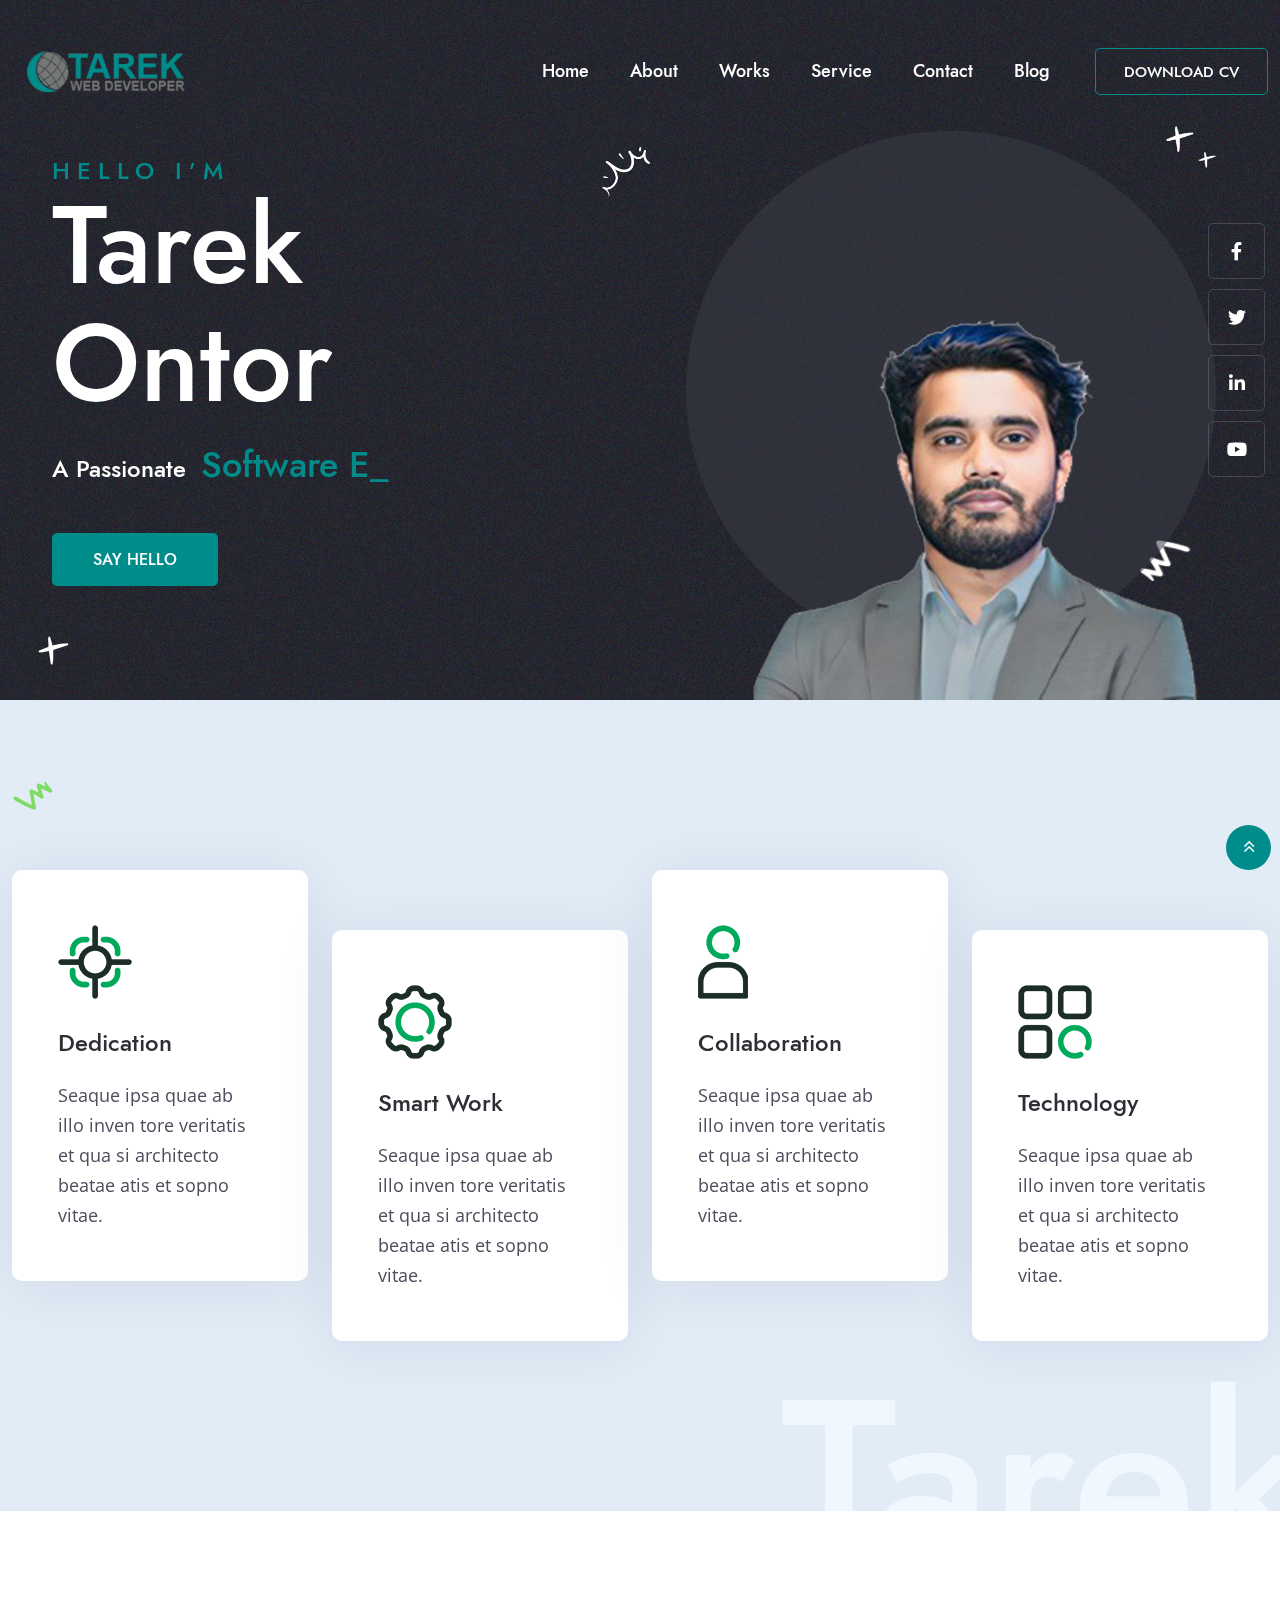
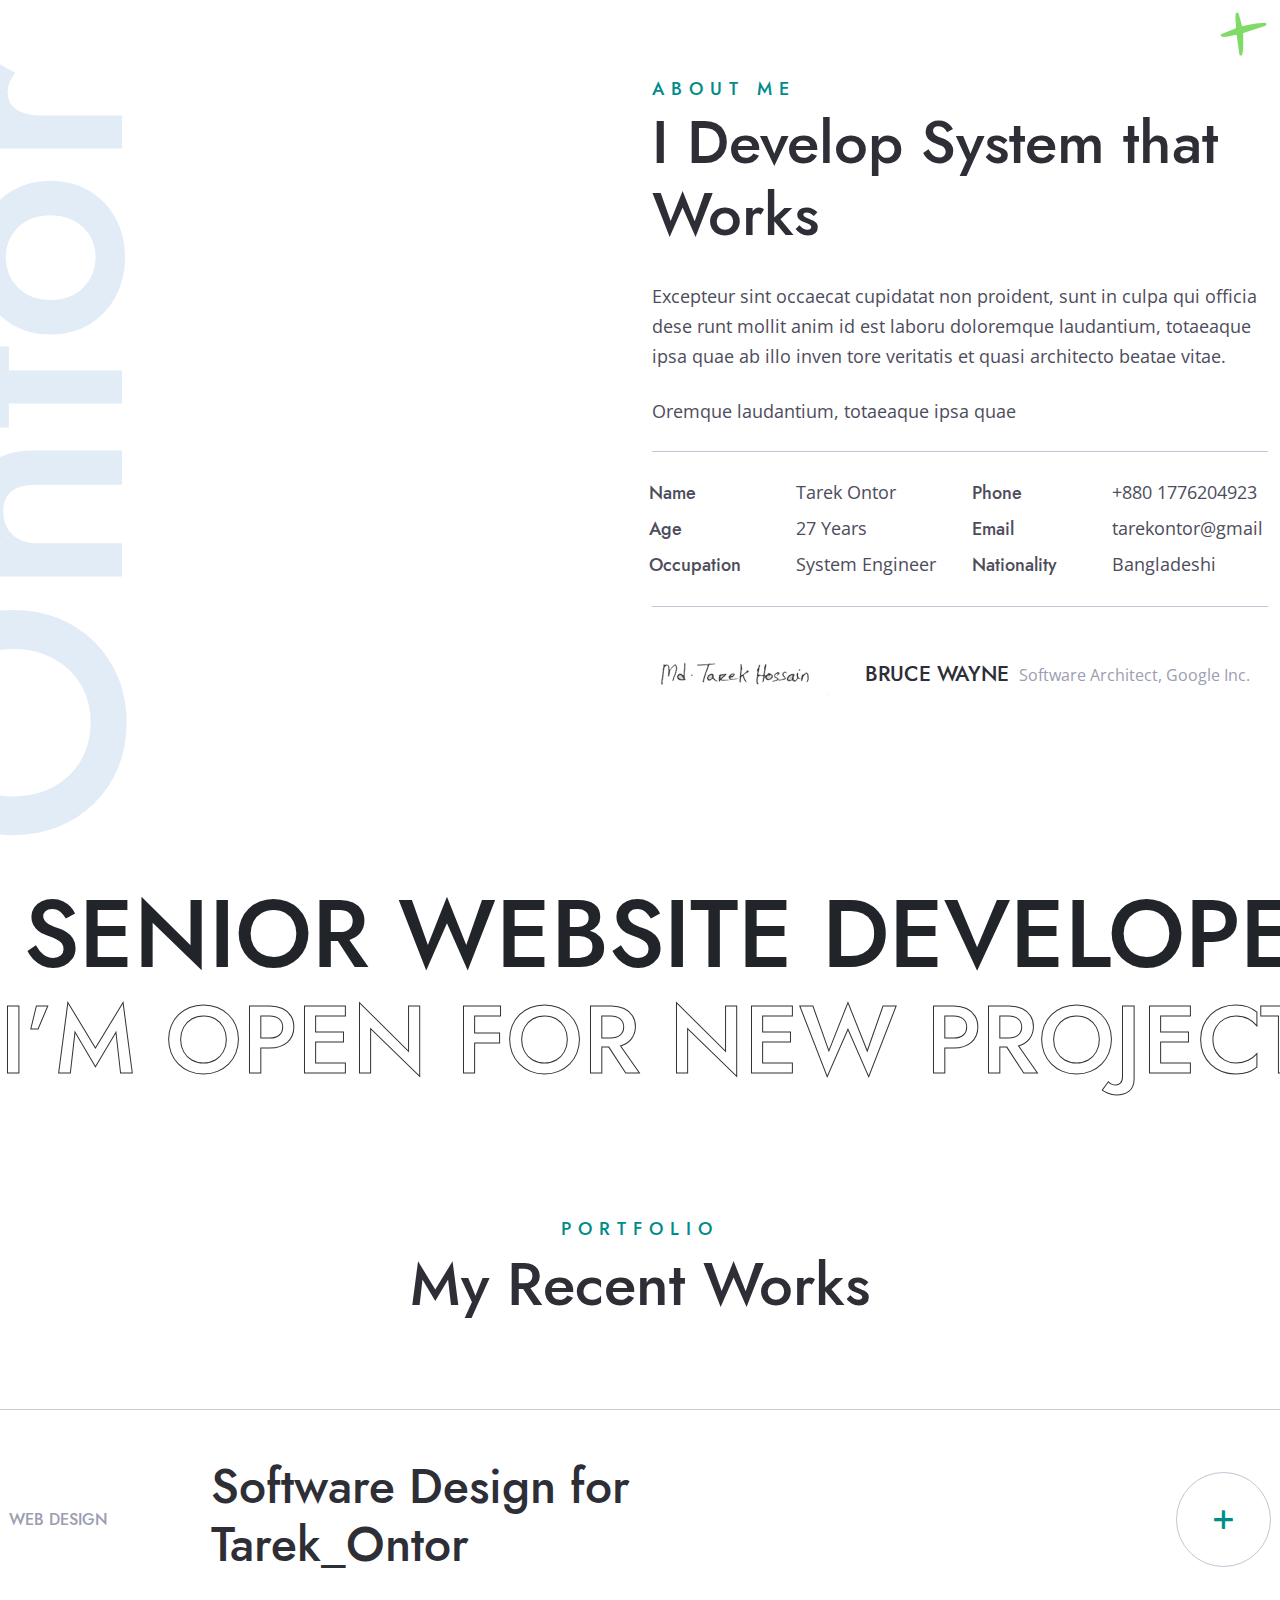
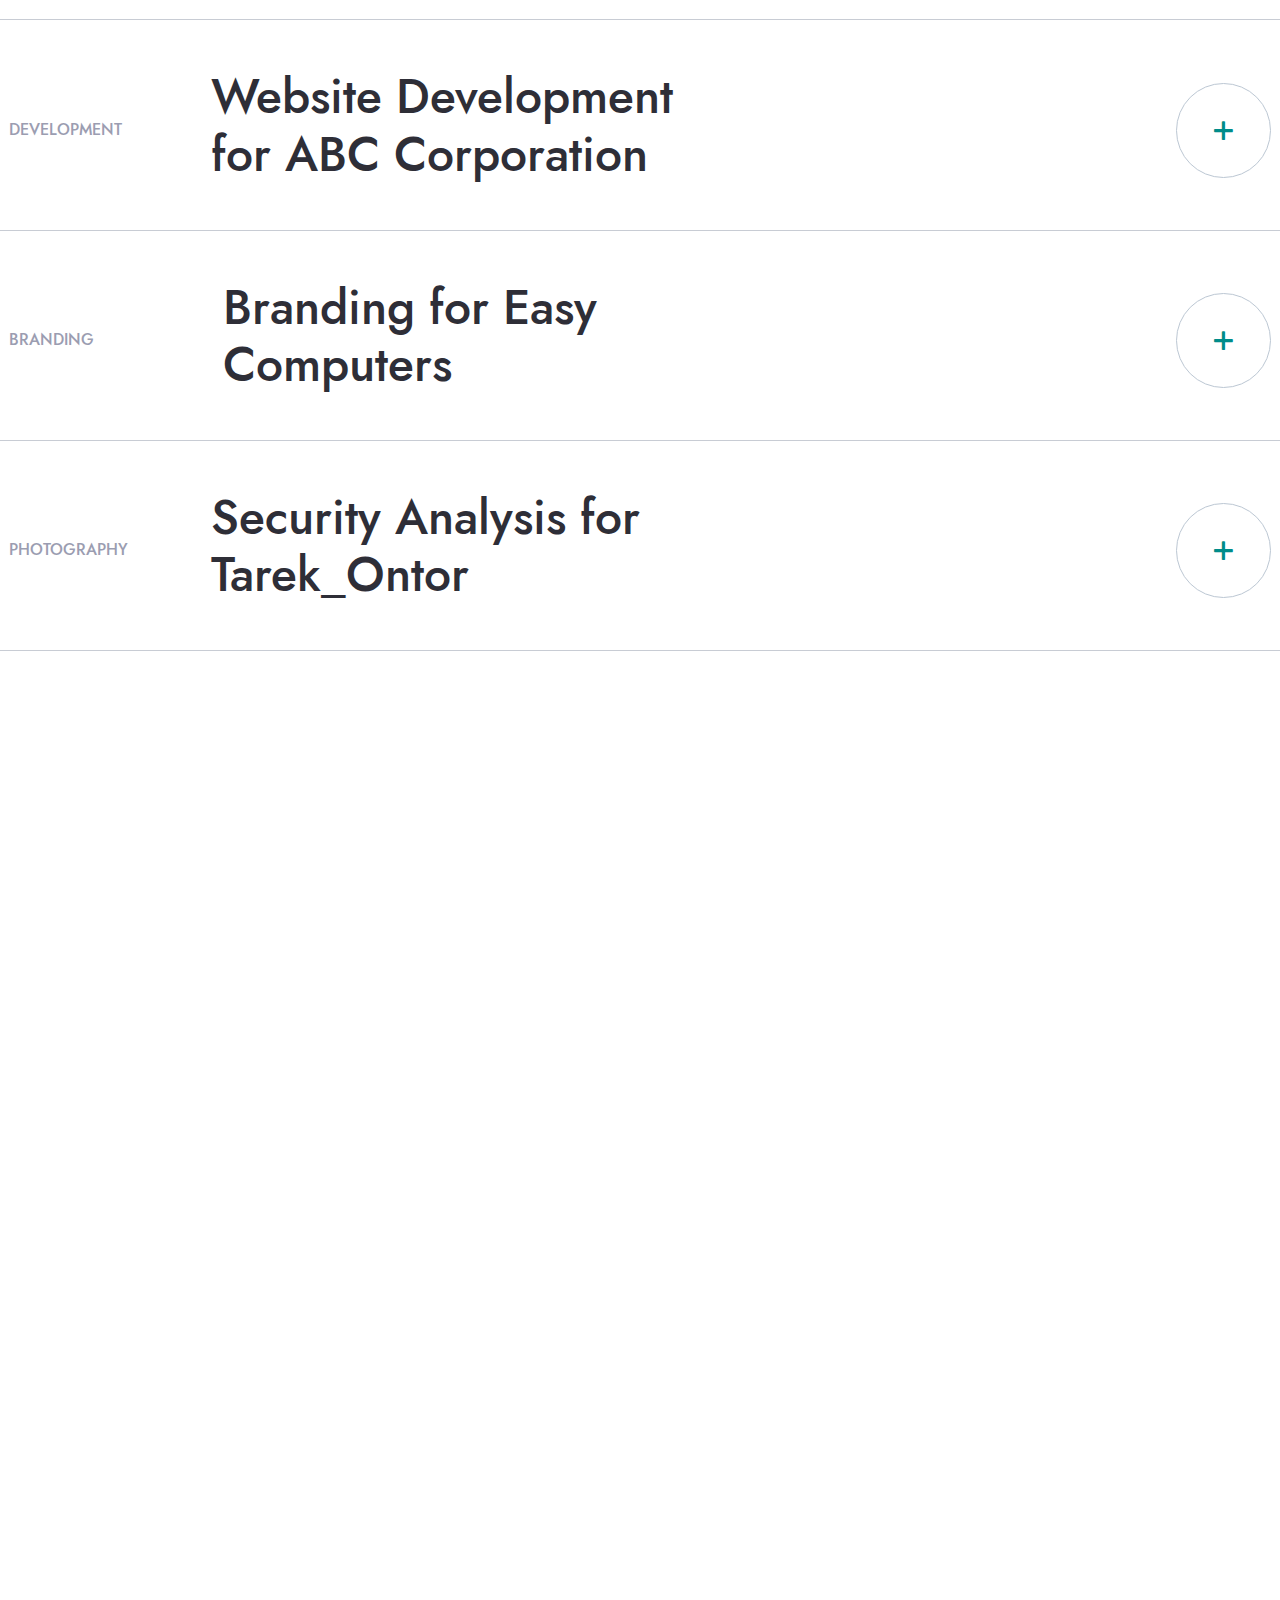
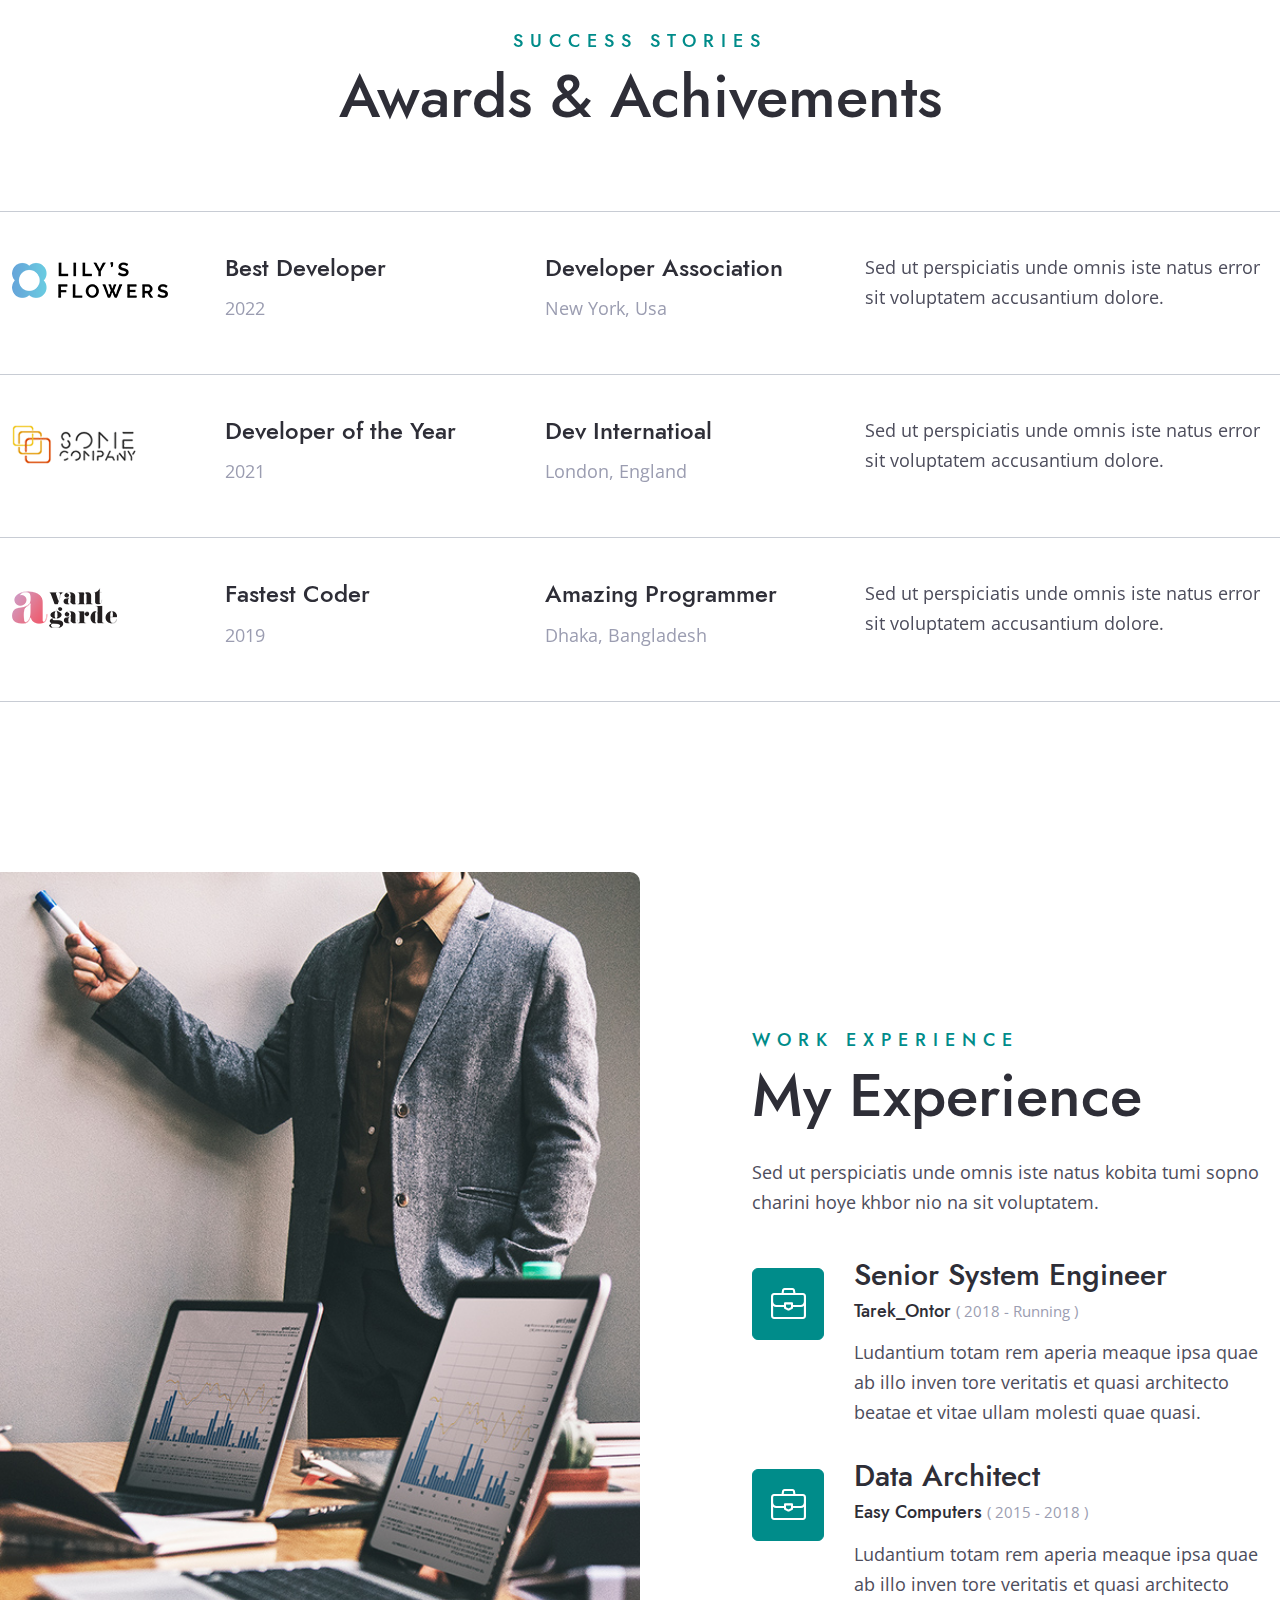
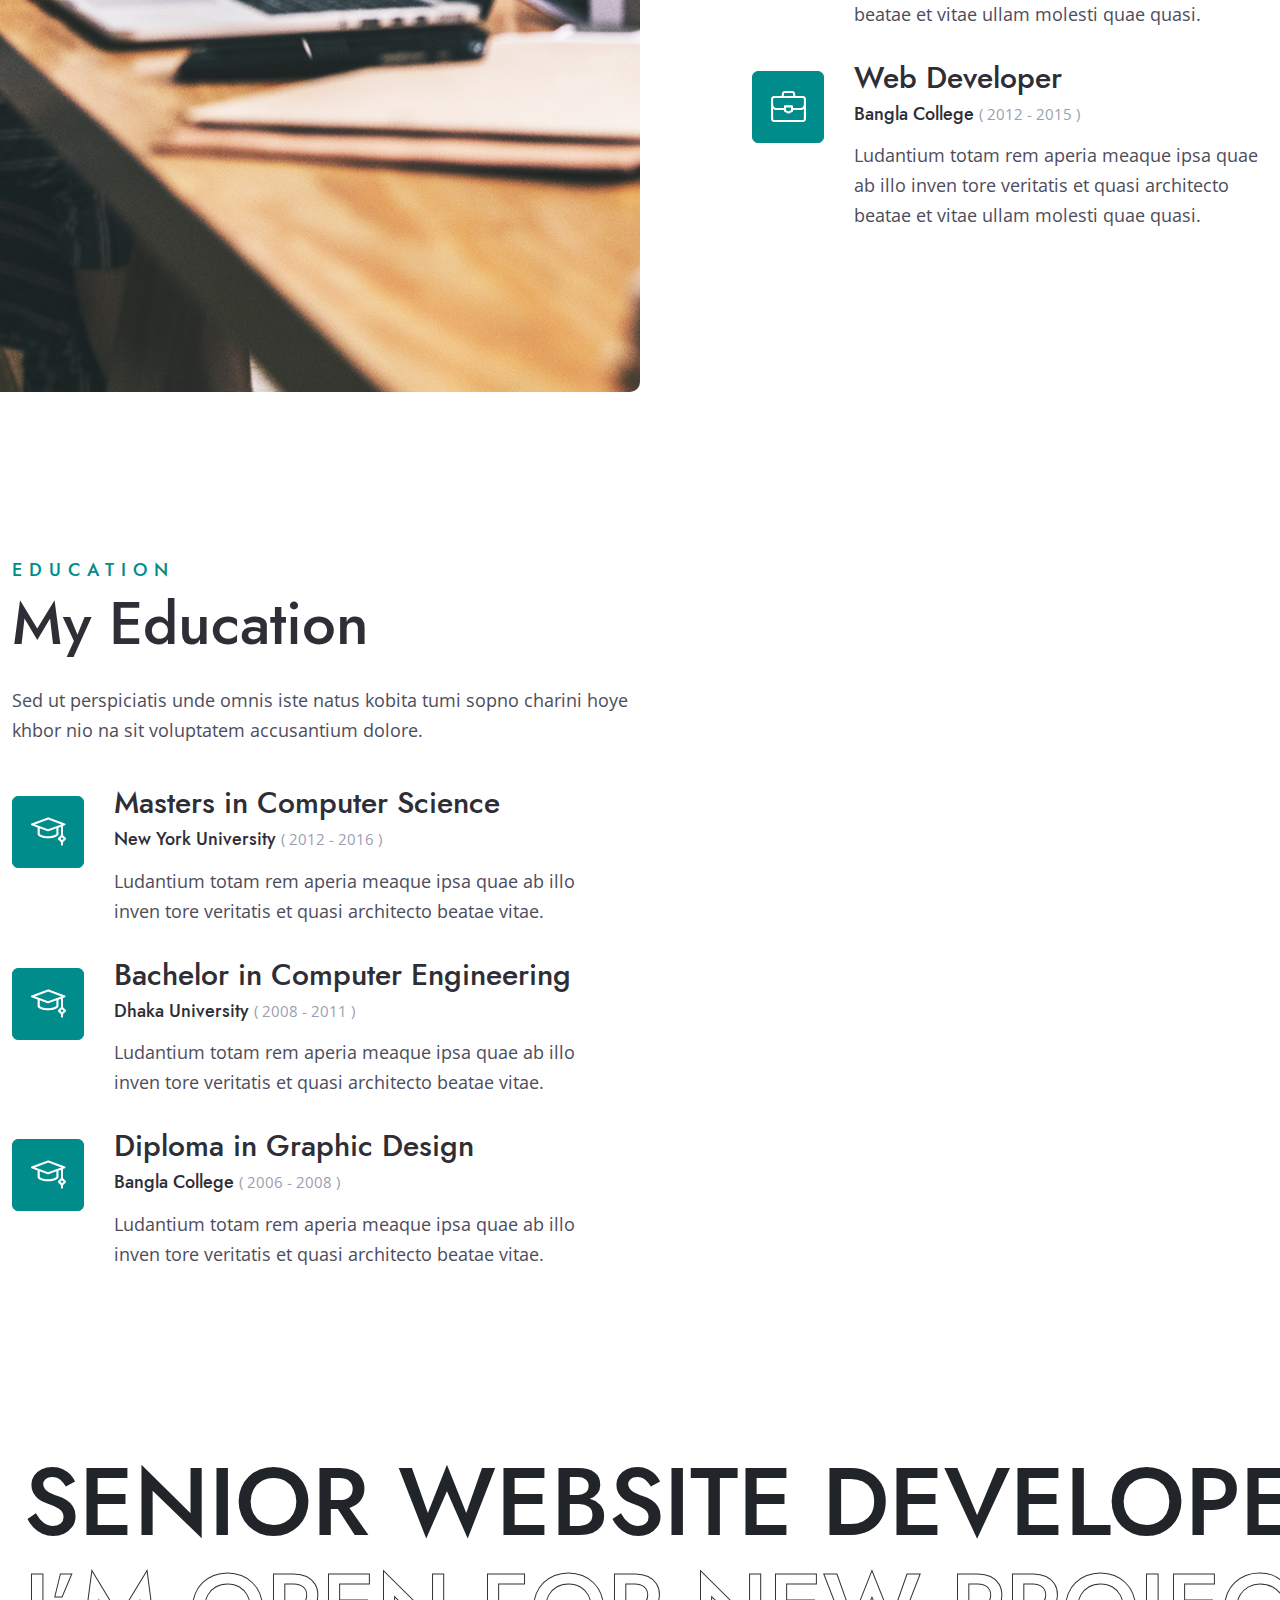
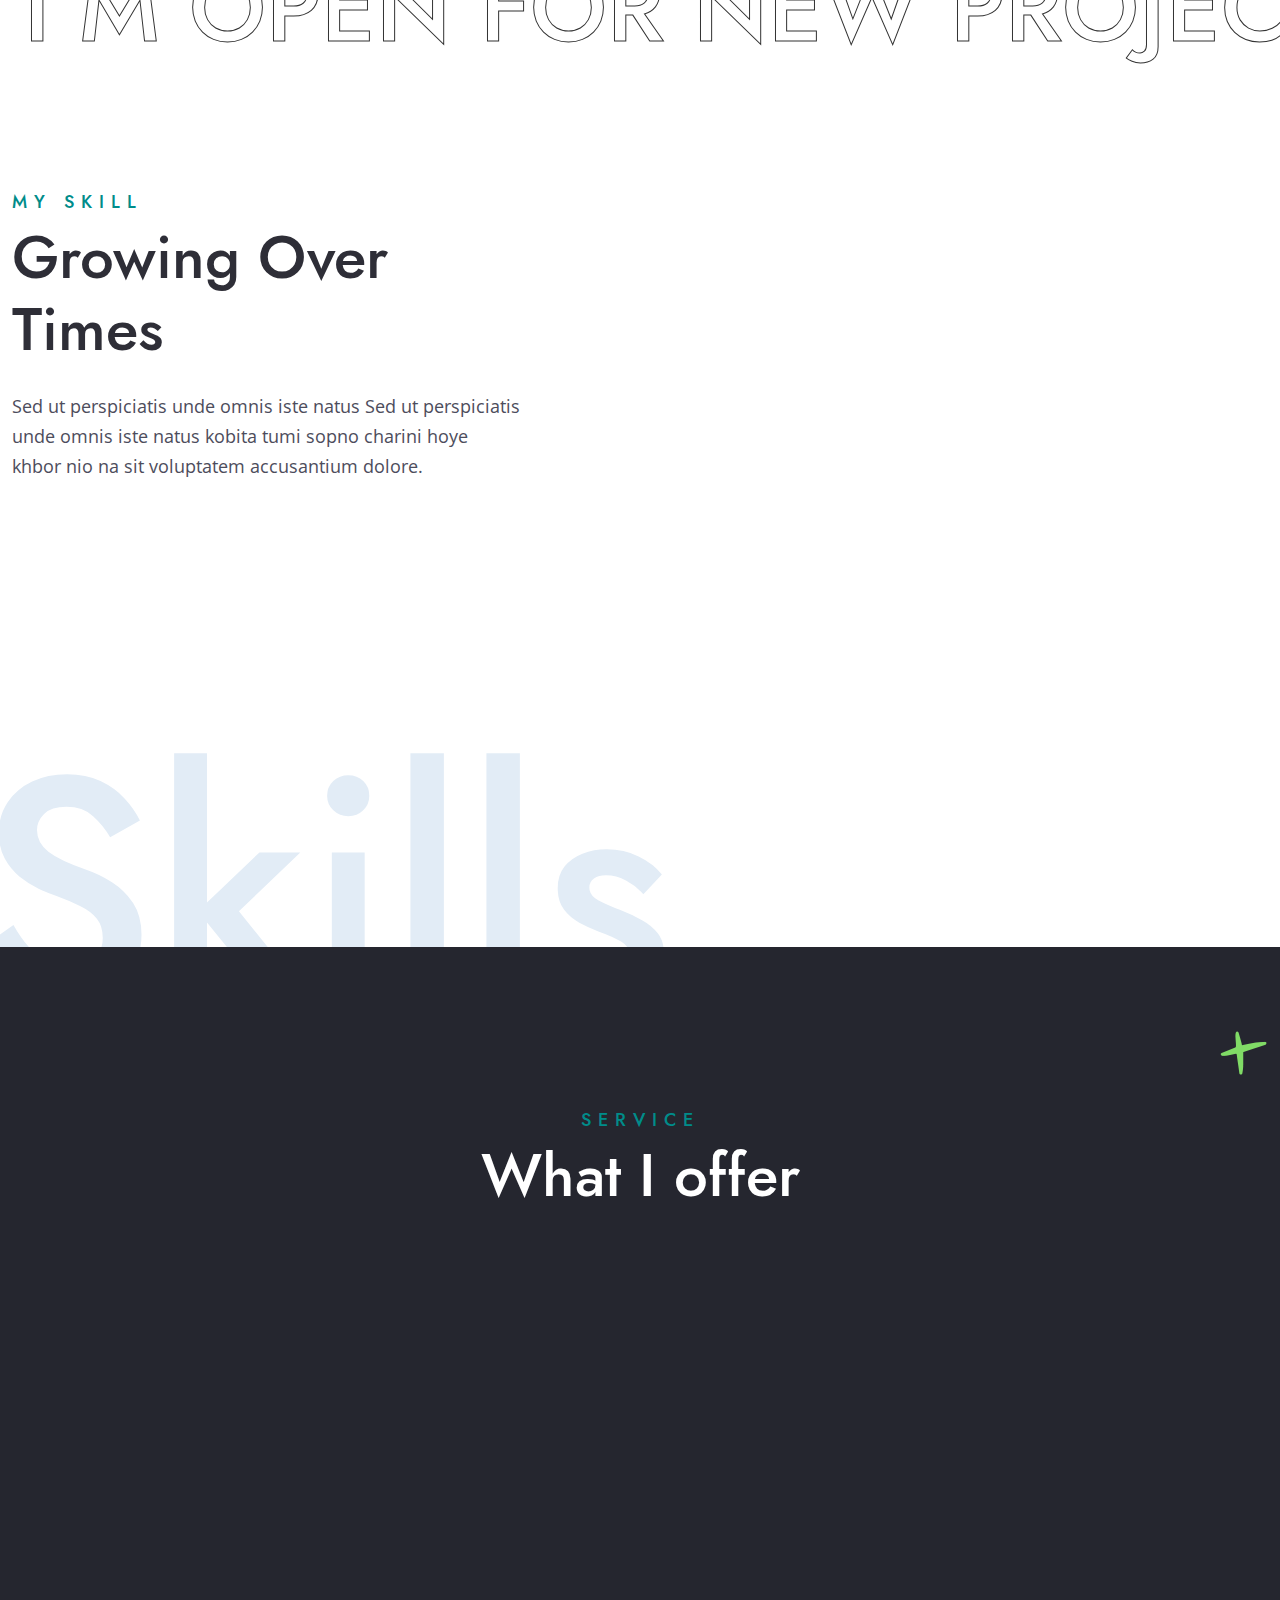
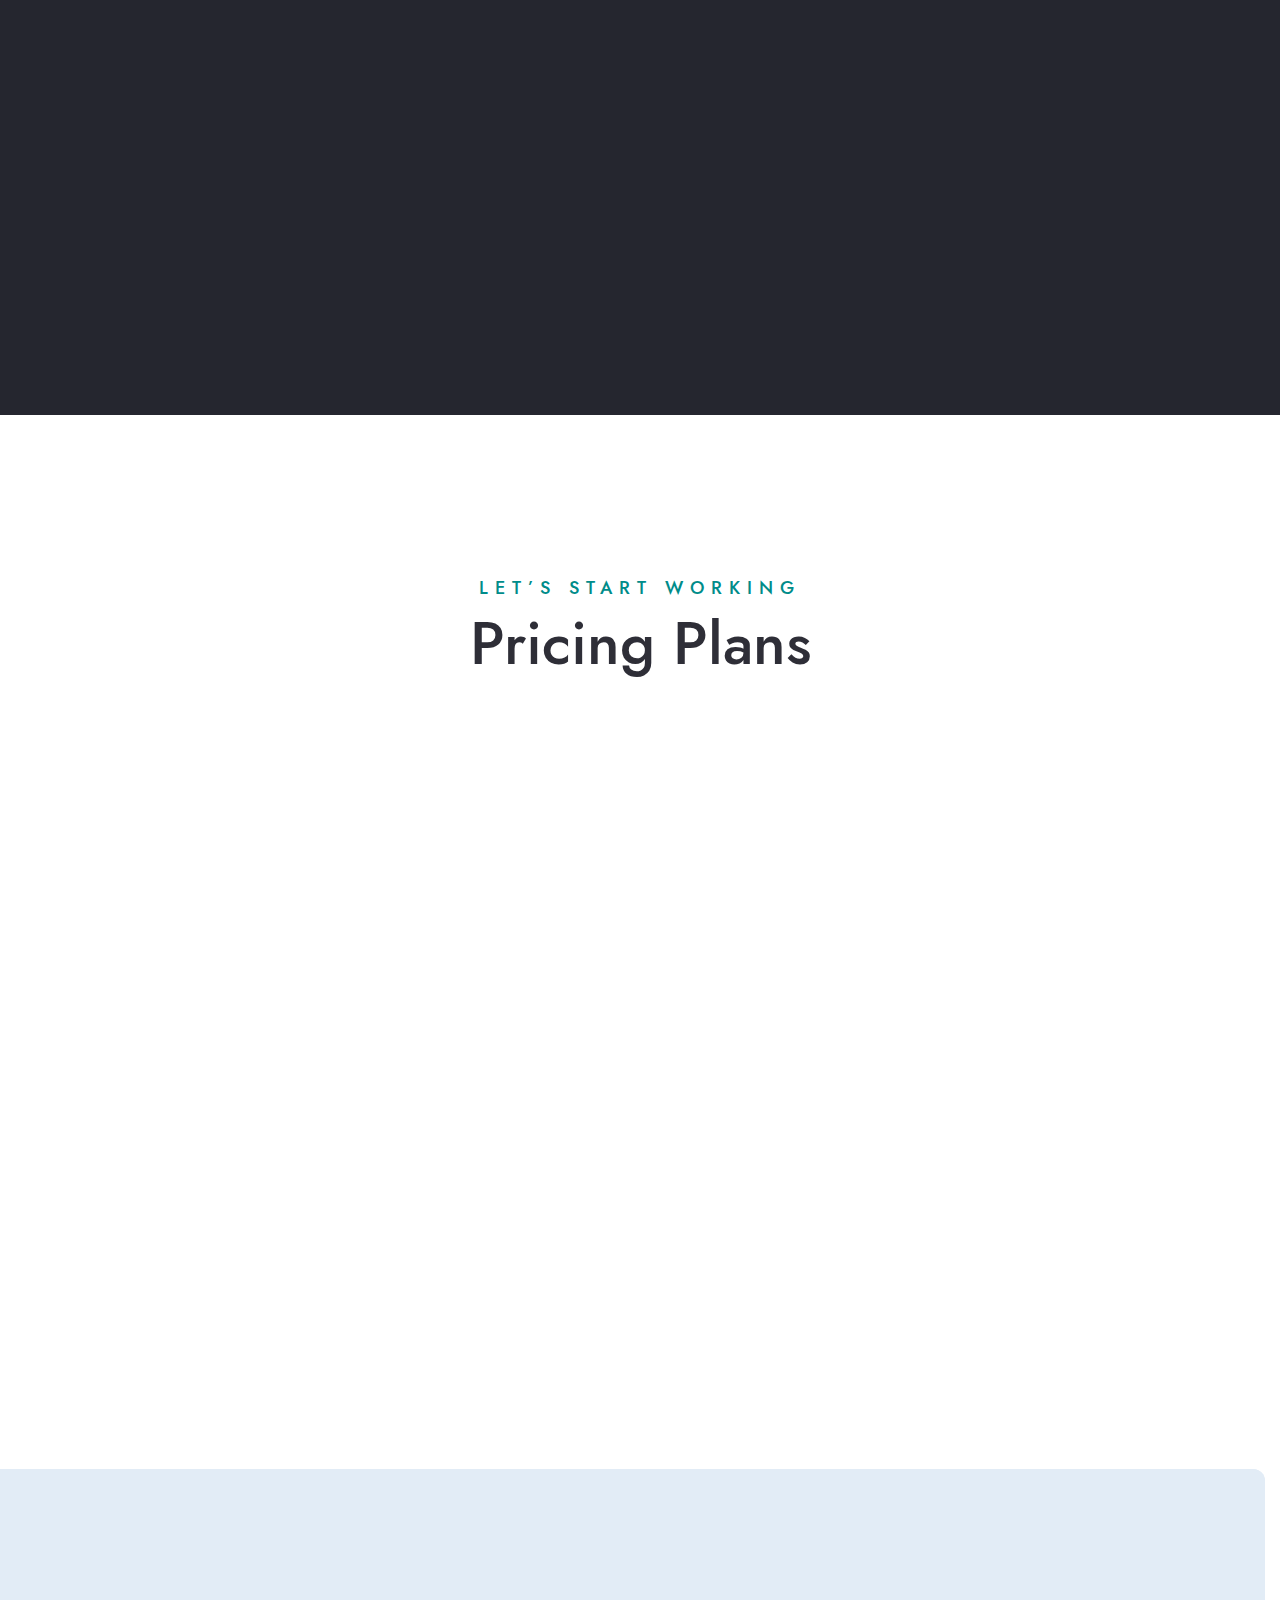
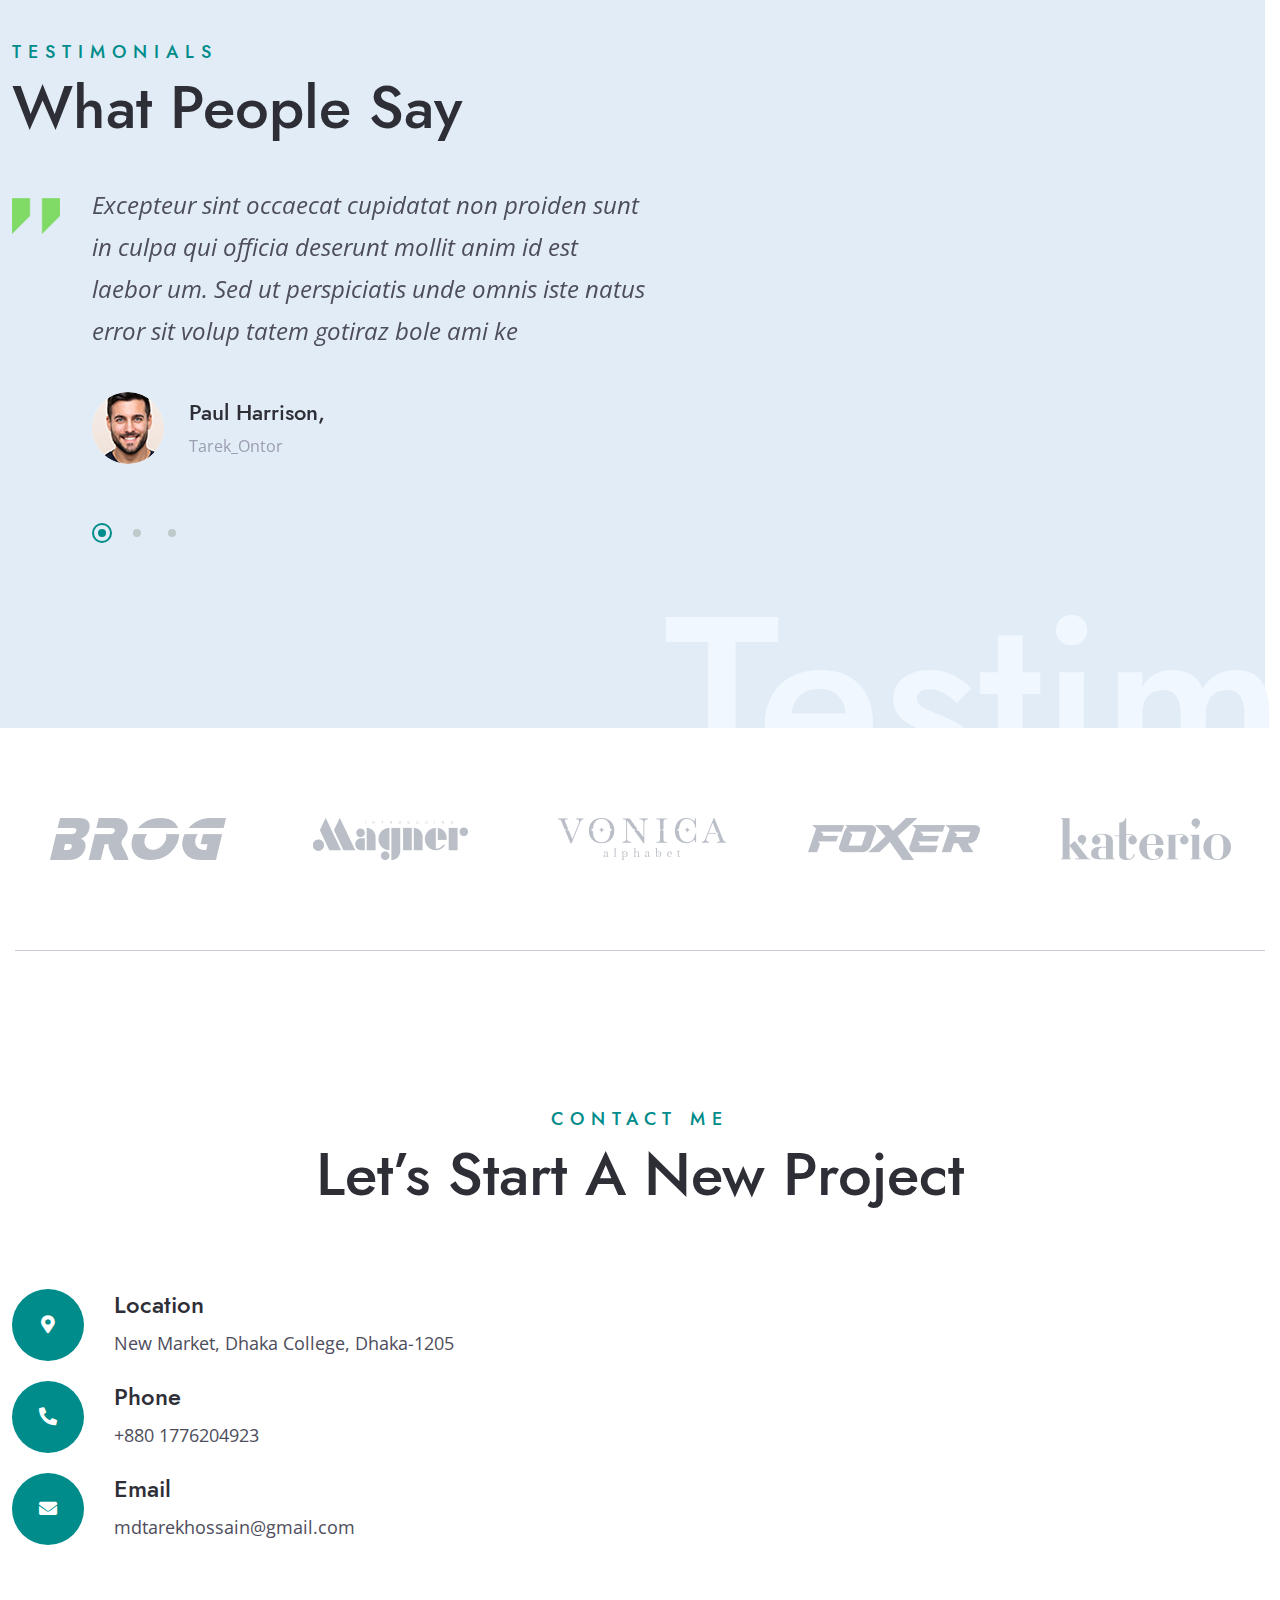
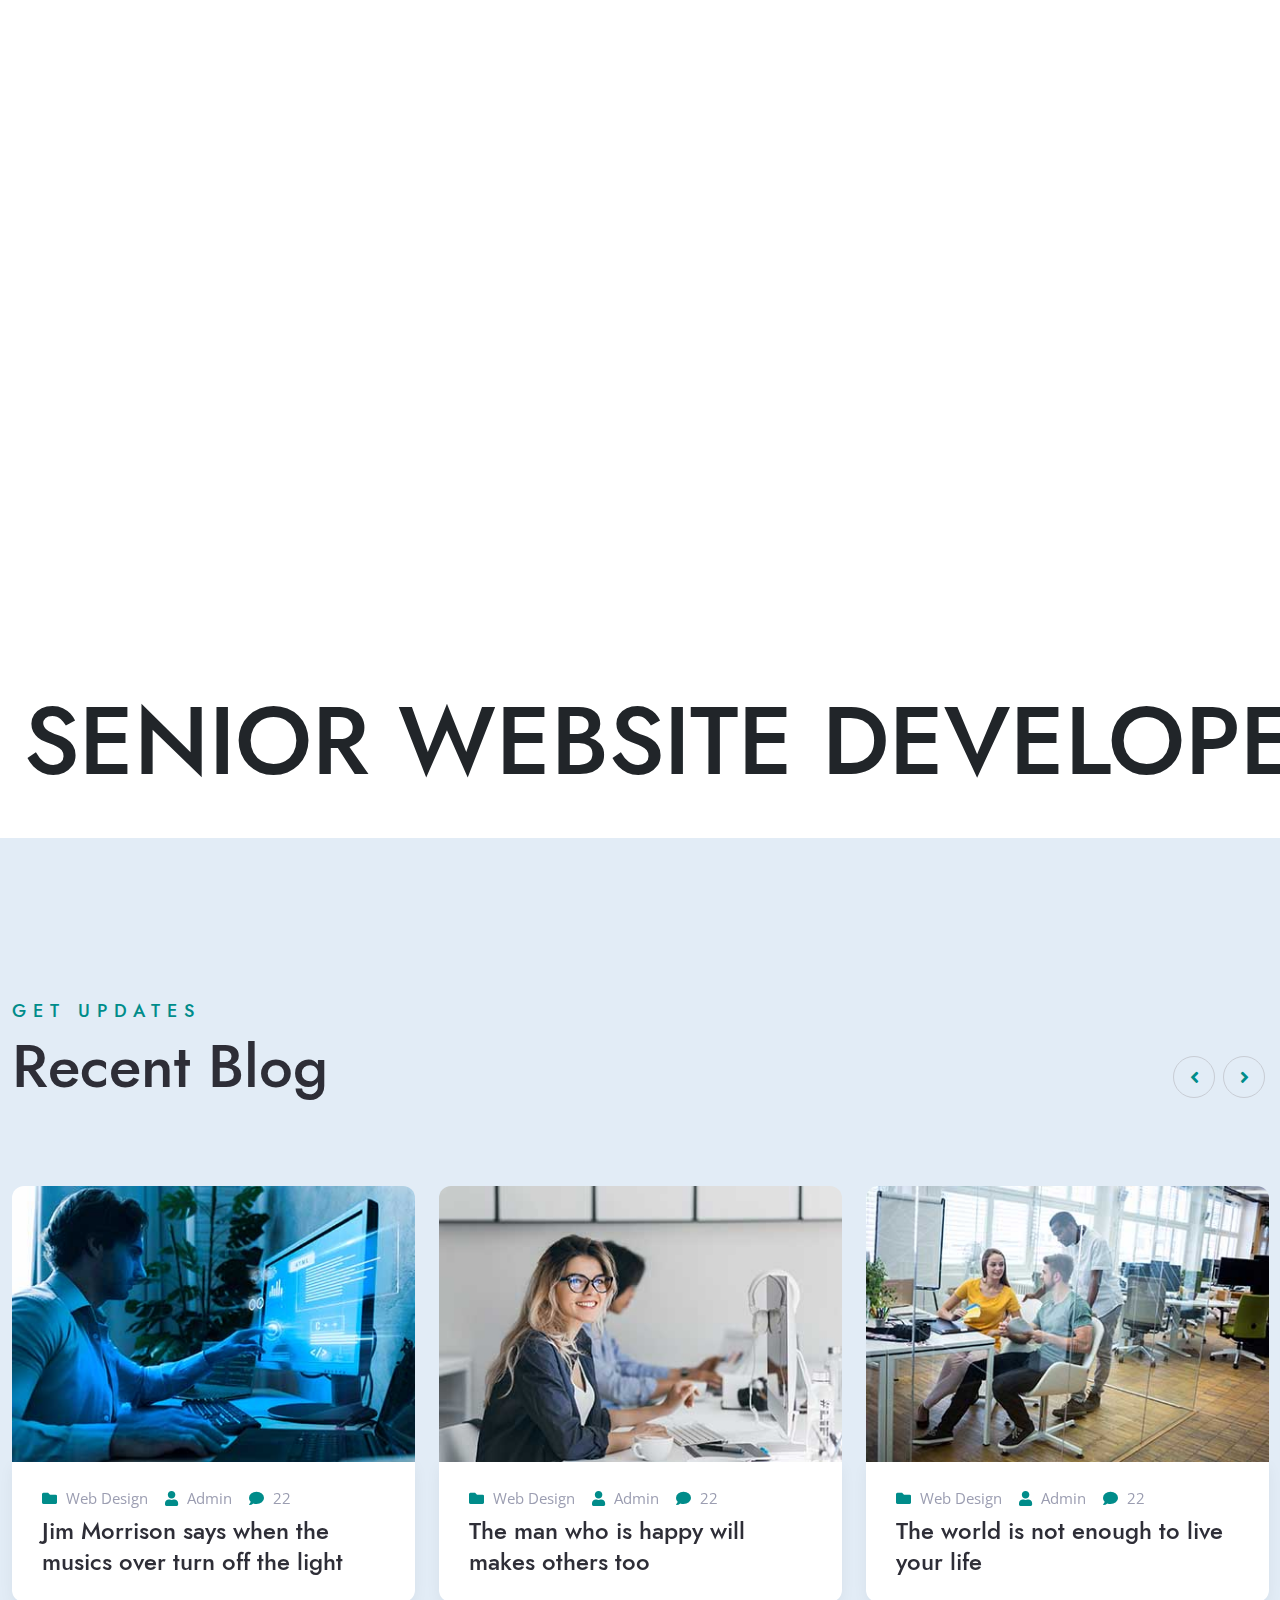
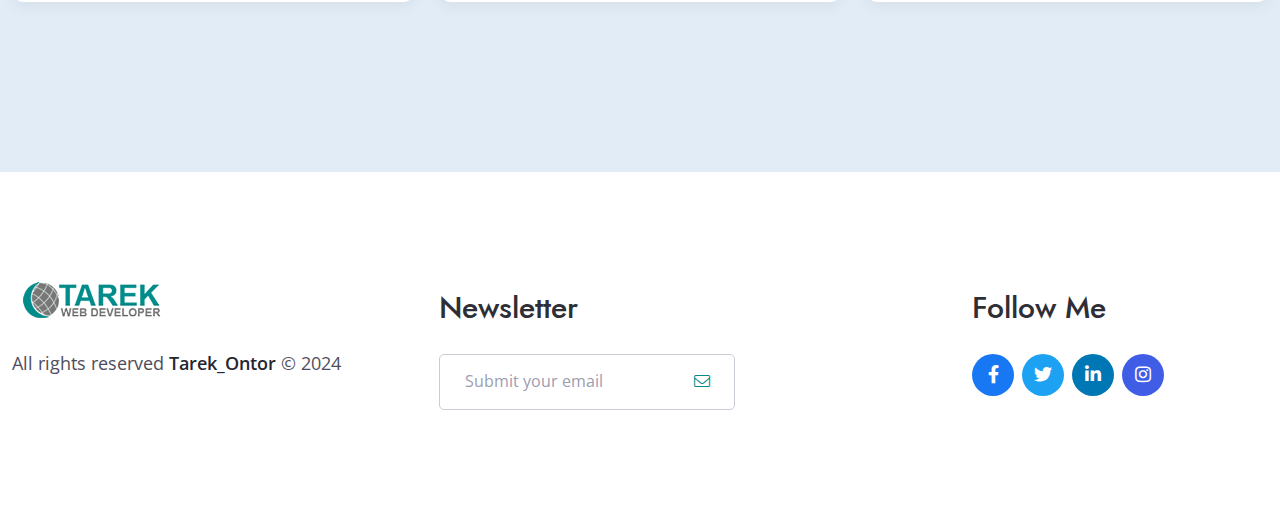
==== commit a3b2f70f: "second commit" ====
--- a/index.html
+++ b/index.html
@@ -1,1570 +1,3380 @@
-<!DOCTYPE html>
-<html lang="en">
+<!doctype html>
+<html class="no-js" lang="zxx">
+
 
 <head>
-    <meta charset="UTF-8">
-    <link rel="icon" href="images/logo/tarek.png">
-    <title>Tarek Ontor | Personal Protfolio</title>
-    <meta name="viewport" content="width=device-width, initial-scale=1, shrink-to-fit=no">
-    <link href="https://fonts.googleapis.com/css2?family=Anton&family=Roboto:wght@300;400;500;700;900&display=swap"
-        rel="stylesheet">
-    <link rel="stylesheet" href="vendor/bootstrap/bootstrap.min.css">
-    <link rel="stylesheet" href="vendor/animate/animate.min.css">
-    <link rel="stylesheet" href="vendor/hover-css/hover-min.css">
-    <link rel="stylesheet" href="vendor/slick-slider/slick.css">
-    <link rel="stylesheet" href="vendor/venobox/venobox.css">
-    <link rel="stylesheet" href="font/flaticon.css">
-    <link rel="stylesheet" href="font/all.min.css">
-    <link rel="stylesheet" type="text/css" href="vendor/fontawesome-free/css/all.min.css">
-    <link rel="stylesheet" type="text/css" href="vendor/font-awesome/css/font-awesome.css">
-    <link rel="stylesheet" type="text/css" href="vendor/animate/animate.min.css">
-    <link rel="stylesheet" href="css/mega-menu.css">
+    <meta charset="utf-8">
+    <meta http-equiv="x-ua-compatible" content="ie=edge">
+    <title>Thames - Software Engineer Personal Portfolio HTML template</title>
+    <meta name="description" content="">
+    <meta name="viewport" content="width=device-width, initial-scale=1">
+    <!-- Place favicon.ico in the root directory -->
+    <link rel="shortcut icon" href="images/logo/favicon.png" type="image/x-icon">
+
+    <!-- Fonts -->
+    <link rel="preconnect" href="https://fonts.googleapis.com/">
+    <link rel="preconnect" href="https://fonts.gstatic.com/" crossorigin>
+    <link href="https://fonts.googleapis.com/css2?family=Open+Sans:ital,wght@0,300;0,400;0,500;0,700;0,800;1,300;1,400;1,500;1,600;1,700;1,800&amp;display=swap" rel="stylesheet">
+
+
+    <!-- All css here -->
+    <link rel="stylesheet" href="css/bootstrap.min.css">
+    <link rel="stylesheet" href="css/fontawesome-all.min.css">
+    <link rel="stylesheet" href="css/flaticon.css">
+    <link rel="stylesheet" href="css/animate.css">
+    <link rel="stylesheet" href="css/aos.css">
+    <link rel="stylesheet" href="css/jquery.fancybox.min.css">
+    <link rel="stylesheet" href="css/slick.css">
+    <link rel="stylesheet" href="css/leaflet.css">
+    <link rel="stylesheet" href="css/meanmenu.css">
+    <link rel="stylesheet" href="css/default.css">
     <link rel="stylesheet" href="css/style.css">
-    <link rel="stylesheet" href="css/mega-menu-media.css">
-    <link rel="stylesheet" href="css/media.css">
+    <link rel="stylesheet" href="css/responsive.css">
 </head>
 
-
-<body data-spy="scroll" data-target="#navbar-example2" data-offset="60">
-    <!-- page BODY Start -->
-    <!-- ========================================================= -->
-    <div class="wrap">
-
-
-        <!-- Start of Page Loader -->
-        <!--=========================================================-->
-        <div class="loader-container" id="page-loader">
-            <div class="loading-wrapper">
-                <div class="loader-animation" id="loader-animation">
-                    <span class="loader"><span class="loader-inner"></span></span>
+<body data-background="images/slider/body-bg.jpg">
+    <!--[if lte IE 9]>
+        <p class="browserupgrade">You are using an <strong>outdated</strong> browser. Please <a href="https://browsehappy.com/">upgrade your browser</a> to improve your experience and security.</p>
+    <![endif]-->
+
+    <!--  ====== preloader=============================================  -->
+    <div id="preloader">
+        <div id="loading">
+            <div id="loading-center">
+                <div id="loading-center-absolute">
+                    <div class="object" id="object_one"></div>
+                    <div class="object" id="object_two"></div>
+                    <div class="object" id="object_three"></div>
                 </div>
-                <div class="loader-name" id="loader-name">
-                    Tarek <strong>Ontor</strong>
-                </div>
-                <p class="loader-job" id="loader-job">Web Designer & Web Developer</p>
             </div>
         </div>
-        <!--=========================================================-->
-        <!--End of Page loader-->
-
-
-
-        <!-- Header Part Start-->
-        <!--=========================================================-->
-        <header id="section-header">
-            <!-- Canvas Menu start-->
-            <nav class="hamburgert_menu_togle  hidden-md">
-                <div class="close-btn"><span id="nav-close" class="text-center"><i class="fa fa-close"></i></span></div>
-                <div class="canvas-logo">
-                    <a href="index.html"><img src="images/logo/logoBIG.png" title="Tarek Ontor" alt="logo"
-                            class="img-fluid w-100"></a>
+    </div><!-- /preloader -->
+
+
+    <!--  ====== header-area-start
+    ============================================================ -->
+    <header>
+        <div id="header-sticky" class="transparent-header header-area">
+            <div class="header">
+                <div class="container">
+                    <div class="row align-items-center">
+                        <div class="col-xl-2 col-lg-2 col-md-3 col-sm-4 col-5">
+                            <div class="logo mt-50 mb-50 transition5">
+                                <a class="header-logo" href="index.html"><img src="images/logo/logo.png"
+                                        alt="THAMES"></a>
+                            </div>
+                        </div><!-- /col -->
+                        <div
+                            class="col-xl-10 col-lg-10 col-md-9 col-sm-8 col-7 pl-0 d-flex justify-content-end align-items-center">
+                            <div class="main-menu">
+                                <nav id="mobile-menu">
+                                    <ul class="d-block">
+                                        <li>
+                                            <a class="active" href="#home">Home</a>
+                                        </li>
+                                        <li>
+                                            <a href="#about">About</a>
+                                        </li>
+                                        <li>
+                                            <a href="#work">Works</a>
+                                        </li>
+                                        <li>
+                                            <a href="#service">service</a>
+                                        </li>
+                                        <li>
+                                            <a href="#contact">Contact</a>
+                                        </li>
+                                        <li>
+                                            <a href="#blog">Blog</a>
+                                        </li>
+                                    </ul>
+                                </nav>
+                            </div><!-- /main-menu -->
+                            <div class="header-btn pl-45">
+                                <a href="#" class="white-text text-uppercase d-inline-block">download cv</a>
+                            </div><!-- /header-btn -->
+                            <div class="mobile-m-bar d-block d-lg-none ml-30">
+                                <a class="mobile-menubar theme-color primary-hover" href="javascript:void(0);"><i
+                                        class="far fa-bars"></i></a>
+                            </div>
+                        </div><!-- /col -->
+                    </div><!-- /row -->
+                </div><!-- /container -->
+            </div>
+        </div><!-- /header-bottom -->
+    </header>
+    <!--  header-area-end  -->
+
+
+    <!--  ====== header extra info start
+    ============================================================ -->
+
+    <!-- side-mobile-menu start -->
+    <div class="side-mobile-menu pt-15 pb-30 pl-30 pr-20 pb-100">
+        <div class="d-fle justify-content-between w-100">
+            <div class="close-icon d-inline-block float-right clear-both mt-20 mb-15">
+                <a href="javascript:void(0);"><span class="icon-clear theme-color"><i
+                            class="fa fa-times"></i></span></a>
+            </div>
+        </div>
+        <div class="mobile-menu mt-10"></div>
+        <h5 class="text-white text-center mt-35 pb-1 d-inline-block ml-3">Follow me</h5>
+        <ul class="social social-bg text-center d-flex mt-10 ml-3">
+            <li class="mr-2 rotate-hover">
+                <a class="facebook-bg text-center pr-0 text-white d-block transition-3 rotate" href="#"><i
+                        class="fab fa-facebook-f"></i></a>
+            </li>
+            <li class="mr-2 rotate-hover">
+                <a class="twitter-bg text-center pr-0 text-white d-block rotate transition-3" href="#"><i
+                        class="fab fa-twitter"></i></a>
+            </li>
+            <li class="mr-2 rotate-hover">
+                <a class="linkedin-bg text-center pr-0 text-white d-block rotate transition-3" href="#"><i
+                        class="fab fa-linkedin-in"></i></a>
+            </li>
+            <li class="mr-2 rotate-hover">
+                <a class="instagram-bg text-center pr-0 text-white d-block rotate transition-3" href="#"><i
+                        class="fab fa-instagram"></i></a>
+            </li>
+        </ul><!-- social -->
+    </div><!-- /side-mobile-menu -->
+    <div class="body-overlay"></div>
+    <!-- header extra info end  -->
+
+    <main class="over-hiddenn">
+
+        <!-- ====== slider-area-start
+        ==================================================== -->
+        <div id="home" class="slider-area slider-bg-color over-hidden">
+            <div class="single-slider slider-height over-hidden position-relative xxl-device-width bg-cover no-repeat"
+                data-background="images/slider/slider-bg.jpg">
+
+                <div id="scene" class="parallax position-absolute w-100 h-100 z-index1">
+                    <img data-depth="0.20" class="hero-shape hero-shape1 position-absolute d-none d-lg-inline-block"
+                        src="images/shape/shape1.png" alt="#"><!-- /hero-shape1 -->
+                    <img data-depth="0.15" class="hero-shape hero-shape2 position-absolute d-none d-lg-inline-block"
+                        src="images/shape/shape2.png" alt="#"><!-- /hero-shape2 -->
+                    <img data-depth="0.30" class="hero-shape hero-shape3 position-absolute d-none d-lg-inline-block"
+                        src="images/shape/shape3.png" alt="#"><!-- /hero-shape3 -->
+                    <img data-depth="0.10" class="hero-shape hero-shape4 position-absolute d-none d-lg-inline-block"
+                        src="images/shape/shape4.png" alt="#"><!-- /hero-shape4 -->
+                </div><!-- /parallax -->
+
+                <div class="container slider-height d-flex align-items-end">
+                    <div class="row justify-content-center align-items-center h-100">
+
+                        <div class="col-xl-5 col-lg-6 col-md-12 col-sm-11 col-12  d-flex align-items-center justify-content-center">
+                            <div class="slider-wrapper h-100">
+                                <div class="slider-content text-center mt--45 text-lg-left position-relative z-index11"
+                                    data-aos="fade-right" data-aos-duration="2200" data-aos-delay="1000">
+                                    <h1 class="mb-15 white-text">
+                                        <span class="sub-heading d-block text-uppercase theme-color mb-0">Hello
+                                            I’m</span>
+                                        Tarek Ontor
+                                    </h1>
+                                    <h2 class="text-capitalize white-text mb-40">
+                                        A Passionate
+                                        <span class="d-text d-block d-sm-inline-block">
+                                            <span class="typer theme-color d-inline-block pl-2" id="main"
+                                                data-words="Software Engineer, Web Designer, Freelancer"
+                                                data-delay="100" data-colors="#80db66"></span><span
+                                                class="cursor theme-color d-inline-block" data-owner="main"></span>
+                                        </span>
+                                    </h2>
+                                    <a href="#hero-btn" class="btn position-relative over-hidden theme-bg text-uppercase transition5">Say Hello</a>
+                                </div><!-- /slider-content -->
+                            </div><!-- /slider-wrapper -->
+                        </div><!-- /col -->
+
+                        <div
+                            class="col-xl-7 col-lg-6 col-md-7 col-sm-10 col-12 d-flex justify-content-center align-items-end h-100">
+                            <div class="slider-img pl-120 position-relative z-index1">
+                                <img src="images/slider/person.png" alt="hero image">
+                            </div><!-- /slider-img -->
+                        </div><!-- /col -->
+
+                    </div><!-- /row -->
+                </div><!-- /container -->
+
+
+                <div class="slider-social-link position-absolute right-0 d-none d-md-block z-index11">
+                    <ul class="social pr-60">
+                        <li class="mt-10 mb-10 rotate-hover">
+                            <a class="text-white text-center d-inline-block rotate" href="#"><i
+                                    class="fab fa-facebook-f"></i></a>
+                        </li>
+                        <li class="mt-10 mb-10 rotate-hover">
+                            <a class="text-white text-center d-inline-block rotate" href="#"><i
+                                    class="fab fa-twitter"></i></a>
+                        </li>
+                        <li class="mt-10 mb-10 rotate-hover">
+                            <a class="text-white text-center d-inline-block rotate" href="#"><i
+                                    class="fab fa-linkedin-in"></i></a>
+                        </li>
+                        <li class="mt-10 mb-10 rotate-hover">
+                            <a class="text-white text-center d-inline-block rotate" href="#"><i
+                                    class="fab fa-youtube"></i></a>
+                        </li>
+                    </ul><!-- social -->
+                </div><!-- /slider-social-link -->
+            </div><!-- /single-slider -->
+
+        </div>
+        <!-- slider-area-end  -->
+
+
+
+        <!-- ====== intro-feature-area-start
+        ================================================== -->
+        <div class="intro-feature-area over-hidden position-relative section-bg">
+            <div class="container">
+                <div class="row single-intro-feature-wrapper justify-content-center pt-170 pb-140">
+                    <div class="col-xl-3  col-lg-3  col-md-6  col-sm-9 col-11">
+                        <div class="single-intro-feature-content white-bg border-radius10 transition5 mb-30" data-tilt data-tilt-max="10">
+                            <div class="intro-ft-icon d-inline-block mb-30 transition5">
+                                <img src="images/icon/intro-ft-icon1.png" alt="icon1">
+                            </div><!-- /intro ft-icon -->
+                            <div class="intro-feature-text">
+                                <h4 class="mb-22">Dedication</h4>
+                                <p>Seaque ipsa quae ab illo inven tore veritatis et qua si architecto beatae atis et
+                                    sopno vitae.</p>
+                            </div>
+                        </div><!-- /single-intro-feature-content -->
+                    </div><!-- /col -->
+
+                    <div class="col-xl-3  col-lg-3  col-md-6  col-sm-9 col-11">
+                        <div class="single-intro-feature-content white-bg border-radius10 transition5 mb-30 intro-feature-margin mt-60" data-tilt data-tilt-max="10">
+                            <div class="intro-ft-icon d-inline-block mb-30 transition5">
+                                <img src="images/icon/intro-ft-icon2.png" alt="icon1">
+                            </div><!-- /intro ft-icon -->
+                            <div class="intro-feature-text">
+                                <h4 class="mb-22">Smart Work</h4>
+                                <p>Seaque ipsa quae ab illo inven tore veritatis et qua si architecto beatae atis et
+                                    sopno vitae.</p>
+                            </div>
+                        </div><!-- /single-intro-feature-content -->
+                    </div><!-- /col -->
+
+                    <div class="col-xl-3  col-lg-3  col-md-6  col-sm-9 col-11">
+                        <div class="single-intro-feature-content white-bg border-radius10 transition5 mb-30" data-tilt data-tilt-max="10">
+                            <div class="intro-ft-icon d-inline-block mb-30 transition5">
+                                <img src="images/icon/intro-ft-icon3.png" alt="icon1">
+                            </div><!-- /intro ft-icon -->
+                            <div class="intro-feature-text">
+                                <h4 class="mb-22">Collaboration</h4>
+                                <p>Seaque ipsa quae ab illo inven tore veritatis et qua si architecto beatae atis et
+                                    sopno vitae.</p>
+                            </div>
+                        </div><!-- /single-intro-feature-content -->
+                    </div><!-- /col -->
+
+                    <div class="col-xl-3  col-lg-3  col-md-6  col-sm-9 col-11">
+                        <div
+                            class="single-intro-feature-content white-bg border-radius10 transition5 mb-30 intro-feature-margin mt-60" data-tilt data-tilt-max="10">
+                            <div class="intro-ft-icon d-inline-block mb-30 transition5">
+                                <img src="images/icon/intro-ft-icon4.png" alt="icon1">
+                            </div><!-- /intro ft-icon -->
+                            <div class="intro-feature-text">
+                                <h4 class="mb-22">Technology</h4>
+                                <p>Seaque ipsa quae ab illo inven tore veritatis et qua si architecto beatae atis et
+                                    sopno vitae.</p>
+                            </div>
+                        </div><!-- /single-intro-feature-content -->
+                    </div><!-- /col -->
+                </div><!-- /row -->
+            </div><!-- /container -->
+            <div class="intro-feature-text-style position-absolute d-none d-md-inline-block">
+                <span class="d-inline-block">Tarek</span>
+            </div><!-- /intro-feature-text -->
+            <div class="intro-feature-icon position-absolute d-none d-md-inline-block zoom-animation">
+                <img src="images/shape/content-shape1.png" alt="intro shape 1">
+            </div><!-- /intro-feature-icon -->
+        </div>
+        <!-- intro-area-end  -->
+
+
+
+        <!-- ====== about-area-start
+        ==================================================== -->
+        <div id="about" class="about-area over-hidden">
+            <div class="about-content-wrapper about-margin mt-170 mb-110 position-relative">
+                <div class="container">
+                    <div class="row justify-content-center">
+
+                        <div class="col-xl-6 col-lg-6 col-md-8 offset-md-0 col-sm-10 col-10">
+                            <div class="about-img-wrapper position-relative mb-90">
+                                <div class="about-img position-relative z-index11" data-aos="fade-right"
+                                    data-aos-duration="2000" data-aos-delay="100">
+                                    <div class="about-img-over pl-50 transition5 d-inline-block position-relative">
+                                        <div class="position-relative z-index11" data-tilt data-tilt-max="10">
+                                            <img class="border-radius10 position-relative z-index11" src="images/about/about-img.jpg" alt="about image 1">
+                                        </div>
+                                        
+                                        <div class="about-shape1 position-absolute" data-aos="fade-right" data-aos-duration="2000" data-aos-delay="800"></div><!-- /about-shape1 -->
+                                        <div class="about-shape2 position-absolute z-index11" data-aos="fade-right" data-aos-duration="2000" data-aos-delay="800"></div><!-- /about-shape2 -->
+                                        <div class="about-download-wrapper position-absolute z-index11">
+                                            <img class="download-bg rotate-animation d-inline-block"
+                                                src="images/about/download-bg.png" alt="about image 2">
+                                            <a href="#" class="cv-download-link transition5">
+                                                <img class="d-icon d-inline-block position-absolute"
+                                                    src="images/icon/download-icon.png" alt="about image 3">
+                                            </a>
+                                        </div><!-- /about-download -->
+
+                                    </div>
+                                </div><!-- /about-img -->
+                            </div><!-- /about-img-wrapper -->
+                        </div><!-- /col -->
+
+                        <div class="col-xl-6 col-lg-6  col-md-12 col-sm-12 col-12">
+                            <div class="about-content position-relative mb-50">
+                                <div class="position-relative">
+                                    <div class="title">
+                                        <span class="theme-color text-uppercase d-block mb-1 mt--5">About Me</span>
+                                        <h2 class="mb-30">I Develop System that Works</h2>
+                                    </div><!-- /title -->
+                                </div>
+                                <p class="mb-25">Excepteur sint occaecat cupidatat non proident, sunt in culpa qui
+                                    officia dese runt mollit anim id est laboru doloremque laudantium, totaeaque ipsa
+                                    quae ab illo inven tore veritatis et quasi architecto beatae vitae.</p>
+                                <p>Oremque laudantium, totaeaque ipsa quae </p>
+                                <div class="about-info-wrapper pt-25 pb-20 mt-25">
+                                    <div class="row">
+                                        <div class="col-xl-6  col-lg-12  col-md-6  col-sm-12 col-12">
+                                            <ul class="about-info">
+                                                <li class="d-inline-block pr-50">
+                                                    <p class="jostMedium-font-family mb-6">Name</p>
+                                                    <p class="jostMedium-font-family mb-6">Age</p>
+                                                    <p class="jostMedium-font-family mb-6">Occupation</p>
+                                                </li><!-- /li -->
+                                                <li class="d-inline-block">
+                                                    <p class="mb-6">Tarek Ontor</p>
+                                                    <p class="mb-6">27 Years</p>
+                                                    <p class="mb-6">System Engineer</p>
+                                                </li><!-- /li -->
+                                            </ul>
+                                        </div><!-- /col -->
+                                        <div class="col-xl-6  col-lg-12  col-md-6  col-sm-12 col-12">
+                                            <ul class="about-info">
+                                                <li class="d-inline-block pr-50">
+                                                    <p class="jostMedium-font-family mb-6">Phone</p>
+                                                    <p class="jostMedium-font-family mb-6">Email</p>
+                                                    <p class="jostMedium-font-family mb-6">Nationality</p>
+                                                </li><!-- /li -->
+                                                <li class="d-inline-block">
+                                                    <p class="mb-6">+880 1776204923</p>
+                                                    <p class="mb-6">tarekontor@gmail</p>
+                                                    <p class="mb-6">Bangladeshi</p>
+                                                </li><!-- /li -->
+                                            </ul>
+                                        </div><!-- /col -->
+                                    </div><!-- /row -->
+                                </div><!-- /about-info-wrapper -->
+                                <div class="about-footer-content d-sm-flex align-items-center mt-lg-2 mt-sm-4 mt-3">
+                                    <div class="signature pt-12 pr-45">
+                                        <img src="images/about/signature.png" alt="signature">
+                                    </div>
+                                    <div class="about-footer-content-right mt-20 text-left">
+                                        <h6 class="d-xl-inline-block text-uppercase pr5 mb-0">Bruce Wayne</h6>
+                                        <span class="openS-font-family meta-text-color">Software Architect, Google
+                                            Inc.</span>
+                                    </div>
+                                </div><!-- /about-footer-content -->
+                            </div><!-- /about-content -->
+                        </div><!-- /col -->
+
+                    </div><!-- /row -->
+                </div><!-- /container -->
+
+                <div class="about-text-style position-absolute d-none d-md-inline-block">
+                    <span class="d-inline-block section-text-color">Ontor</span>
+                </div><!-- /intro-feature-text -->
+                <div class="about-icon position-absolute d-none d-md-inline-block z-index1 zoom-animation">
+                    <img src="images/shape/content-shape2.png" alt="about shape 2">
+                </div><!-- /intro-feature-icon -->
+
+            </div><!-- /about-wrapper -->
+        </div>
+        <!-- about-area-end -->
+
+
+
+        <!-- ====== portfolio-area-start
+        ==================================================== -->
+        <div id="work" class="portfolio-area over-hidden pb-165">
+
+            <div class="marquee-w mb-125">
+                <div class="marquee">
+                    <span class="pl-4">Senior Website Developer from New York *</span>
+                    <span class="pl-4">Senior Website Developer from New York *</span>
                 </div>
-                <ul class="hamburger hamburger-menu-container">
-                    <li class="widget widget_nav_menu">
-                        <div class="menu-main-menu-container">
-                            <ul class="menu">
-                                <li> <a href="#">Home</a></li>
-                                <li> <a href="#about">About</a></li>
-                                <li> <a href="#gallery">Gallery</a></li>
-                                <li class="menu-item-has-children"> <a href="#services">Services</a>
-                                    <ul class="sub-menu">
-                                        <li> <a href="#">Personal protfolio</a> </li>
-                                        <li> <a href="#">Corporate Web Page</a> </li>
-                                        <li> <a href="#">Multipurpose Website</a> </li>
-                                        <li> <a href="#">Shopping Store</a> </li>
-                                        <li> <a href="#">Business</a> </li>
-                                    </ul>
-                                </li>
-                                <li> <a href="#priching-part">Pricing</a></li>
-                                <li class="menu-item-has-children"> <a href="#">Projects</a>
-                                    <ul class="sub-menu">
-                                        <li> <a href="http://tarekontor.com/theme/theme-1/">Ahohona Textaile</a> </li>
-                                        <li> <a href="http://e-iskool.com/">E-iskool</a> </li>
-                                        <li> <a href="#">Themeforest</a> </li>
-                                    </ul>
-                                </li>
-                                <li> <a href="#blogs">Blogs</a></li>
-                                <li> <a href="#contact">Contact</a></li>
-                            </ul>
-                        </div>
-                    </li>
-                </ul>
-                <div class="canvas-contact">
-                    <ul class="social">
-                        <li><a href="https://www.facebook.com/profile.php?id=100008744354227"><i
-                                    class="fa fa-facebook"></i></a></li>
-                        <li><a href="#"><i class="fa fa-twitter"></i></a></li>
-                        <li><a href="#"><i class="fa fa-pinterest-p"></i></a></li>
-                        <li><a href="#"><i class="fa fa-linkedin"></i></a></li>
-                    </ul>
+                <div class="marquee marquee2 pb-1">
+                    <span>I’m Open for new projects * Let’s Work Together.</span>
+                    <span>I’m Open for new projects * Let’s Work Together.</span>
                 </div>
-                <div class="right-btn"><a href="tel:+8801776204923" class="secondary-btn">Contact Me</a></div>
-            </nav>
-            <!--Canvas Menu End-->
-
-            <!-- Header Windows version Menu Start -->
-            <div class="header_bottom menu-sticky">
-                <div class="humberburg">
-                    <a href="#" id="nav-expander" class="nav-expander"><i class="fa fa-bars" aria-hidden="true"></i></a>
-                </div>
+            </div><!-- /marquee -->
+
+            <div class="portfolio-wrapper position-relative mt--5">
                 <div class="container">
                     <div class="row">
-                        <div class="col-6 col-sm-6 col-lg-3 header-logo">
-                            <div class="logo">
-                                <a href="index.html"><img src="images/logo/logo.png" title="Tarek Ontor"
-                                        alt="Site Logo"></a>
-                            </div>
-                        </div>
-                        <div class="col-lg-9 header-menu">
-                            <div class="header-bottom">
-                                <div class="mainmenu">
-                                    <a class="em-menu-toggle"><i class="fa fa-bars"></i>Menu</a>
-                                    <nav class="em-menu">
-                                        <ul class="nav-menu">
-                                            <li> <a href="#">Home</a></li>
-                                            <li> <a href="#about">About</a></li>
-                                            <li> <a href="#gallery">Gallery</a></li>
-                                            <li class="menu-item-has-children"> <a href="#services">Services</a>
-                                                <ul class="sub-menu">
-                                                    <li> <a href="#">Personal protfolio</a> </li>
-                                                    <li> <a href="#">Corporate Web Page</a> </li>
-                                                    <li> <a href="#">Multipurpose Website</a> </li>
-                                                    <li> <a href="#">Shopping Store</a> </li>
-                                                    <li> <a href="#">Business</a> </li>
-                                                </ul>
-                                            </li>
-                                            <li> <a href="#priching-part">Pricing</a></li>
-                                            <li class="menu-item-has-children"> <a href="#">Projects</a>
-                                                <ul class="sub-menu">
-                                                    <li> <a href="http://tarekontor.com/theme/theme-1/">Ahohona
-                                                            Textaile</a> </li>
-                                                    <li> <a href="http://e-iskool.com/">E-iskool</a> </li>
-                                                    <li> <a href="#">Themeforest</a> </li>
-                                                </ul>
-                                            </li>
-                                            <li> <a href="#blogs">Blogs</a></li>
-                                            <li> <a href="#contact">Contact</a></li>
-                                        </ul>
-                                    </nav>
+                        <div class="col-xl-12 col-lg-12  col-md-12  col-sm-12 col-12">
+                            <div class="title text-center">
+                                <span class="theme-color text-uppercase d-block mb-6">Portfolio</span>
+                                <h2>My Recent Works</h2>
+                            </div><!-- /title -->
+                        </div><!-- /col -->
+                    </div><!-- /row -->
+
+                    <div class="row portfolio mt-80">
+                        <div class="col-12">
+                            <div class="row single-portfolio position-relative theme-border-top align-items-center">
+                                <div class="col-xl-2 col-lg-2 col-md-7  col-sm- col-">
+                                    <div class="port-category">
+                                        <span class="meta-text-color text-uppercase">web design</span>
+                                    </div>
+                                </div><!-- /col -->
+                                <div class="col-xl-5 col-lg-5 col-md-6 col-sm- col- pl-lg-0">
+                                    <h3>Software Design for Tarek_Ontor</h3>
+                                </div><!-- /col -->
+                                <div
+                                    class="col-xl-5  col-lg-5 col-md-6  col-sm- col- d-flex justify-content-end align-items-center">
+                                    <img class="port-img position-absolute left-0 ml-xl-3 transition5"
+                                        src="images/portfolio/port-img1.jpg" alt="portfolio image 1">
+                                    <div class="port-content text-center transition5 z-index11" data-toggle="modal"
+                                        data-target="#exampleModal-p1">
+                                        <span class="d-inline-block"><i class="far fa-plus"></i>
+                                        </span>
+                                    </div><!-- /port-content -->
+                                </div><!-- /col -->
+                            </div><!-- /single-prot -->
+                        </div><!-- /col -->
+
+                        <div class="col-12">
+                            <div class="row single-portfolio position-relative theme-border-top align-items-center">
+                                <div class="col-xl-2 col-lg-2 col-md-7 col-sm- col-">
+                                    <div class="port-category">
+                                        <span class="meta-text-color text-uppercase">Development</span>
+                                    </div>
+                                </div><!-- /col -->
+                                <div class="col-xl-5 col-lg-5 col-md-6  col-sm- col- pl-lg-0">
+                                    <h3>Website Development for ABC Corporation</h3>
+                                </div><!-- /col -->
+                                <div
+                                    class="col-xl-5  col-lg-5 col-md-6  col-sm- col- d-flex justify-content-end align-items-center">
+                                    <img class="port-img position-absolute left-0 ml-xl-3 transition5"
+                                        src="images/portfolio/port-img2.jpg" alt="portfolio image2">
+                                    <div class="port-content text-center transition5 z-index11" data-toggle="modal"
+                                        data-target="#exampleModal-p2">
+                                        <span class="d-inline-block"><i class="far fa-plus"></i>
+                                        </span>
+                                    </div><!-- /port-content -->
+                                </div><!-- /col -->
+                            </div><!-- /single-prot -->
+                        </div><!-- /col -->
+
+                        <div class="col-12">
+                            <div class="row single-portfolio position-relative theme-border-top align-items-center">
+                                <div class="col-xl-2 col-lg-2 col-md-7 col-sm- col-">
+                                    <div class="port-category">
+                                        <span class="meta-text-color text-uppercase">Branding</span>
+                                    </div>
+                                </div><!-- /col -->
+                                <div class="col-xl-5 col-lg-5 col-md-6 col-sm- col- ml-lg-0">
+                                    <h3>Branding for Easy Computers</h3>
+                                </div><!-- /col -->
+                                <div
+                                    class="col-xl-5 col-lg-5 col-md-6  col-sm- col- d-flex justify-content-end align-items-center">
+                                    <img class="port-img position-absolute left-0 ml-xl-3 transition5"
+                                        src="images/portfolio/port-img3.jpg" alt="portfolio image 3">
+                                    <div class="port-content text-center transition5 z-index11" data-toggle="modal"
+                                        data-target="#exampleModal-p3">
+                                        <span class="d-inline-block"><i class="far fa-plus"></i>
+                                        </span>
+                                    </div><!-- /port-content -->
+                                </div><!-- /col -->
+                            </div><!-- /single-prot -->
+                        </div><!-- /col -->
+
+                        <div class="col-12">
+                            <div
+                                class="row single-portfolio position-relative theme-border-top theme-border-bottom align-items-center">
+                                <div class="col-xl-2 col-lg-2 col-md-7 col-sm- col-">
+                                    <div class="port-category">
+                                        <span class="meta-text-color text-uppercase">Photography</span>
+                                    </div>
+                                </div><!-- /col -->
+                                <div class="col-xl-5 col-lg-5 col-md-6  col-sm- col- pl-lg-0">
+                                    <h3>Security Analysis for Tarek_Ontor</h3>
+                                </div><!-- /col -->
+                                <div
+                                    class="col-xl-5  col-lg-5 col-md-6 col-sm- col- d-flex justify-content-end align-items-center">
+                                    <img class="port-img position-absolute left-0 ml-xl-3 transition5"
+                                        src="images/portfolio/port-img4.jpg" alt="portfolio image 4">
+                                    <div class="port-content text-center transition5 z-index11" data-toggle="modal"
+                                        data-target="#exampleModal-p4">
+                                        <span class="d-inline-block"><i class="far fa-plus"></i>
+                                        </span>
+                                    </div><!-- /port-content -->
+                                </div><!-- /col -->
+                            </div><!-- /single-prot -->
+                        </div><!-- /col -->
+
+                    </div><!-- /row -->
+
+
+                    <!-- Modal1 start -->
+                    <div class="modal fade" id="exampleModal-p1" tabindex="-1" role="dialog"
+                        aria-labelledby="exampleModal-p1" aria-hidden="true">
+                        <div class="modal-dialog" role="document">
+                            <div class="modal-content">
+                                <div class="close-icon float-right pt-10 pr-10">
+                                    <button type="button" class="close d-inline-block" data-dismiss="modal"
+                                        aria-label="Close">
+                                        <span aria-hidden="true"><i class="fa fa-times"></i></span>
+                                    </button>
+                                </div>
+                                <div class="modal-content border-0">
+                                    <div class="modal-body pl-50 pr-50 pt-10 pb-20">
+                                        <div class="blog-modal-img">
+                                            <img class="w-100" src="images/portfolio/port-img1-large.jpg"
+                                                alt="product image 02">
+                                        </div>
+                                        <div class="row">
+                                            <div class="col-xl-7 col-lg-7  col-md-12 col-sm-12 col-12">
+                                                <div class="content-wrapper">
+                                                    <h2 class="modal-title">Tarek_Ontor Custom CMS</h2>
+                                                    <p>
+                                                        Duis aute irure dolor in reprehenderit in voluptate velit
+                                                        esse cillum dolore eu fugiat nulla pariatur. Lorem ipsum
+                                                        dolor sit amet, consectetur adipisicing elit, sed do eiusmod
+                                                        tempor incididunt ut labore et dolore magna aliqua. Ut enim
+                                                        ad minim veniam, quis nostrud exercitation ullamco laboris
+                                                        nisi ut aliquip ex ea commodo consequat. Excepteur sint
+                                                        occaecat cupidatat non proident, sunt in culpa qui officia
+                                                        deserunt mollit anim id est laborum.
+                                                    </p>
+                                                    <p>
+                                                        Lorem ipsum dolor sit amet consectetur adipisicing elit.
+                                                        Dignissimos laudantium fuga molestiae, aut eius minus
+                                                        reprehenderit.
+                                                    </p>
+                                                    <p class="mb-0">
+                                                        Duis aute irure dolor in reprehenderit in voluptate velit
+                                                        esse cillum dolore eu fugiat nulla pariatur. Excepteur sint
+                                                        occaecat cupidatat non proident, sunt in culpa qui officia
+                                                        deserunt mollit anim id est laborum.
+                                                    </p>
+                                                </div>
+                                            </div><!-- /col -->
+                                            <div class="col-xl-5 col-lg-5  col-md-12 col-sm-12 col-12">
+                                                <div
+                                                    class="meta-wrapper form-bg mt-60 pt-40 pb-45 pr-20 pl-45 mt-40 mb-10">
+                                                    <ul class="item-meta">
+                                                        <li>Project Type : <span class="pl-2 openS-font-family">Graphic
+                                                                Design</span></li>
+                                                        <li>Clien : <span class="pl-2 openS-font-family">Juwel
+                                                                Khan</span></li>
+                                                        <li>Duration :<span class="pl-2 openS-font-family">2
+                                                                Weeks</span></li>
+                                                        <li>Task : <span class="pl-2 openS-font-family">UI/UX,
+                                                                Frontend</span></li>
+                                                        <li>Budget : <span class="pl-2 openS-font-family">$2000</span>
+                                                        </li>
+                                                    </ul>
+                                                    <a href="#"
+                                                        class="btn position-relative over-hidden text-white theme-bg theme-border2 text-uppercase mt-20 pt-2 pb-2">View
+                                                        Live</a>
+                                                </div>
+                                            </div><!-- /col -->
+                                        </div><!-- /row -->
+                                        <div class="pro-modal-footer mt-30 mb-45">
+                                            <div class="row align-items-center justify-content-md-between">
+                                                <div class="col-xl-7 col-lg-7  col-md-12 col-sm-12 col-12">
+                                                    <div class="modal-tags d-sm-flex align-items-center pt-25">
+                                                        <h6 class="mb-0 pr-15 black-color">Tags :</h6>
+                                                        <ul class="tag-list">
+                                                            <li class="d-inline-block pr-10">
+                                                                <a class="d-block" href="#">Web
+                                                                    Design</a>
+                                                            </li>
+                                                            <li class="d-inline-block pr-10">
+                                                                <a class="d-block" href="#">Social
+                                                                    Media</a>
+                                                            </li>
+                                                            <li class="d-inline-block pr-10">
+                                                                <a class="d-block" href="#">Product</a>
+                                                            </li>
+                                                        </ul>
+                                                    </div>
+                                                </div><!-- /col -->
+                                                <div class="col-xl-5 col-lg-5  col-md-12 col-sm-10 col-12">
+                                                    <div
+                                                        class="pro-modal-social-link d-flex align-items-center justify-content-lg-end pt-25">
+                                                        <h6 class="pr-12 mb-0 primary-color">Share this product :</h6>
+                                                        <ul class="social-link text-md-right">
+                                                            <li class="d-inline-block">
+                                                                <a class="facebook-color text-center pl-15 d-inline-block transition-3"
+                                                                    href="#"><i class="fab fa-facebook-f"></i></a>
+                                                            </li>
+                                                            <li class="d-inline-block">
+                                                                <a class="twitter-color text-center pl-15 d-inline-block transition-3"
+                                                                    href="#"><i class="fab fa-twitter"></i></a>
+                                                            </li>
+                                                            <li class="d-inline-block">
+                                                                <a class="google-plus-color text-center pl-15 d-inline-block transition-3"
+                                                                    href="#"><i class="fab fa-google-plus-g"></i></a>
+                                                            </li>
+                                                            <li class="d-inline-block">
+                                                                <a class="linkedin-color text-center pl-15 d-inline-block transition-3"
+                                                                    href="#"><i class="fab fa-linkedin-in"></i></a>
+                                                            </li>
+                                                        </ul><!-- social-link -->
+                                                    </div>
+                                                </div><!-- /col -->
+                                            </div> <!-- .row -->
+                                        </div>
+                                    </div><!-- /modal-body -->
                                 </div>
                             </div>
                         </div>
                     </div>
-                </div>
-            </div>
-            <!-- Header Menu End -->
-        </header>
-        <!--=========================================================-->
-        <!-- Header Part End-->
-
-
-
-        <!-- Banner Part Section Start-->
-        <!--=========================================================-->
-        <section class="home-banner-area" style="position: relative;">
-            <div class="circle-top-left animations"></div>
-            <div class="box-top-right animations"></div>
-            <div class="box-bottom-right animations"></div>
-            <div class="line-center-left animations"></div>
-            <div class="triangle-center-left animations">
-                >
-            </div>
-            <div class="triangle-top-center animations">
-                >
-            </div>
-            <div class="circle-box-bottom-left animations">
-                <div class="box-cirlcle"></div>
-                <div class="box-cirlcle"></div>
-                <div class="box-cirlcle"></div>
-                <div class="box-cirlcle"></div>
-                <div class="box-cirlcle"></div>
-                <div class="box-cirlcle"></div>
-                <div class="box-cirlcle"></div>
-                <div class="box-cirlcle"></div>
-                <div class="box-cirlcle"></div>
-                <div class="box-cirlcle"></div>
-                <div class="box-cirlcle"></div>
-                <div class="box-cirlcle"></div>
-                <div class="box-cirlcle"></div>
-                <div class="box-cirlcle"></div>
-                <div class="box-cirlcle"></div>
-                <div class="box-cirlcle"></div>
-                <div class="box-cirlcle"></div>
-                <div class="box-cirlcle"></div>
-                <div class="box-cirlcle"></div>
-                <div class="box-cirlcle"></div>
-                <div class="box-cirlcle"></div>
-                <div class="box-cirlcle"></div>
-                <div class="box-cirlcle"></div>
-                <div class="box-cirlcle"></div>
-                <div class="box-cirlcle"></div>
-                <div class="box-cirlcle"></div>
-                <div class="box-cirlcle"></div>
-                <div class="box-cirlcle"></div>
-                <div class="box-cirlcle"></div>
-                <div class="box-cirlcle"></div>
-                <div class="box-cirlcle"></div>
-                <div class="box-cirlcle"></div>
-                <div class="box-cirlcle"></div>
-                <div class="box-cirlcle"></div>
-                <div class="box-cirlcle"></div>
-                <div class="box-cirlcle"></div>
-                <div class="box-cirlcle"></div>
-                <div class="box-cirlcle"></div>
-                <div class="box-cirlcle"></div>
-                <div class="box-cirlcle"></div>
-            </div>
-            <div class="circle-box-top-right animations">
-                <div class="box-cirlcle"></div>
-                <div class="box-cirlcle"></div>
-                <div class="box-cirlcle"></div>
-                <div class="box-cirlcle"></div>
-                <div class="box-cirlcle"></div>
-                <div class="box-cirlcle"></div>
-                <div class="box-cirlcle"></div>
-                <div class="box-cirlcle"></div>
-                <div class="box-cirlcle"></div>
-                <div class="box-cirlcle"></div>
-                <div class="box-cirlcle"></div>
-                <div class="box-cirlcle"></div>
-                <div class="box-cirlcle"></div>
-                <div class="box-cirlcle"></div>
-                <div class="box-cirlcle"></div>
-                <div class="box-cirlcle"></div>
-                <div class="box-cirlcle"></div>
-                <div class="box-cirlcle"></div>
-                <div class="box-cirlcle"></div>
-                <div class="box-cirlcle"></div>
-                <div class="box-cirlcle"></div>
-                <div class="box-cirlcle"></div>
-                <div class="box-cirlcle"></div>
-                <div class="box-cirlcle"></div>
-                <div class="box-cirlcle"></div>
-                <div class="box-cirlcle"></div>
-                <div class="box-cirlcle"></div>
-                <div class="box-cirlcle"></div>
-                <div class="box-cirlcle"></div>
-                <div class="box-cirlcle"></div>
-                <div class="box-cirlcle"></div>
-                <div class="box-cirlcle"></div>
-                <div class="box-cirlcle"></div>
-                <div class="box-cirlcle"></div>
-                <div class="box-cirlcle"></div>
-                <div class="box-cirlcle"></div>
-                <div class="box-cirlcle"></div>
-                <div class="box-cirlcle"></div>
-                <div class="box-cirlcle"></div>
-                <div class="box-cirlcle"></div>
-            </div>
-            <div class="m-bottom-left animations">
-                <i class="fas fa-bahai"></i>
-            </div>
-            <div class="m-top-center animations">
-                <i class="fas fa-braille"></i>
-            </div>
-            <div class="less-bottom-center animations">
-                <i class="fab fa-buromobelexperte"></i>
-            </div>
-            <div class="circle-pop-up animations"></div>
-            <div class="container">
-                <svg xmlns='http://www.w3.org/2000/svg' width='1440' height='560' preserveAspectRatio='none'
-                    style="position: absolute;z-index: -1;width: 100%;bottom: 10%;right: 5%;">
-                    <g mask='url(&quot;#SvgjsMask1000&quot;)' fill='none'>
-                        <path d='M0 0h1440v560H0z' />
-                        <path
-                            d='M596.356 646.894c44.118 1.192 83.893-25.849 105.438-64.367 21.038-37.612 21.982-84.785-1.97-120.612-21.826-32.646-64.2-36.673-103.468-37.096-40.337-.435-85.891.7-107.407 34.822-22.485 35.659-9.581 80.876 11.394 117.444 21.101 36.788 53.618 68.664 96.013 69.809M1070.917 211.351l92.76-13.037-13.036-92.76-92.76 13.036z'
-                            fill='#1C0055' class='triangle-float2' />
-                        <path d='m337.57 343.527 14.505-91.576-91.577-14.504-14.504 91.576z' fill='rgb(237,14,95)'
-                            style='animation:float1 5s infinite' />
-                        <path
-                            d='m222.621 238.181-41.31 97.32 97.32 41.31 41.31-97.32zM1349.904 359.406c27.784-1.33 54.114-13.738 68.066-37.802 13.995-24.137 11.676-53.172-.872-78.092-14.166-28.134-35.703-56.372-67.194-57.083-32.32-.73-56.764 25.777-72.664 53.925-15.584 27.589-24.215 61.309-7.707 88.355 16.013 26.236 49.669 32.166 80.371 30.697M572.766 771.364c52.669.251 94.048-38.293 121.802-83.057 29.752-47.987 55.723-107.639 26.31-155.835-28.743-47.097-93.016-46.691-148.112-43.745-48.553 2.596-97.872 16.618-123.004 58.241-25.895 42.887-20.889 96.259 3.192 140.19 25.149 45.878 67.494 83.957 119.812 84.206'
-                            fill='#1C0055' class='triangle-float3' />
-                    </g>
-                    <defs>
-                        <style>
-                            @keyframes float1 {
-
-                                0%,
-                                to {
-                                    transform: translate(0, 0)
-                                }
-
-                                50% {
-                                    transform: translate(-10px, 0)
-                                }
-                            }
-
-                            @keyframes float2 {
-
-                                0%,
-                                to {
-                                    transform: translate(0, 0)
-                                }
-
-                                50% {
-                                    transform: translate(-5px, -5px)
-                                }
-                            }
-
-                            @keyframes float3 {
-
-                                0%,
-                                to {
-                                    transform: translate(0, 0)
-                                }
-
-                                50% {
-                                    transform: translate(0, -10px)
-                                }
-                            }
-
-                            .triangle-float2 {
-                                animation: float2 4s infinite
-                            }
-
-                            .triangle-float3 {
-                                animation: float3 6s infinite
-                            }
-                        </style>
-                        <mask id='SvgjsMask1000'>
-                            <path fill='#fff' d='M0 0h1440v560H0z' />
-                        </mask>
-                    </defs>
-                </svg>
-                <div class="row fullscreen d-flex align-items-center">
-                    <div class="banner-content col-lg-12 justify-content-center ">
-                        <div class="me wow fadeInDown" data-wow-duration="1s" data-wow-delay=".6s">Hi I'm</div>
-
-                        <h1 style="color: #90acd1; font-weight: 900;" class="wow fadeInUp" data-wow-duration="1s"
-                            data-wow-delay=".7s"><span style="color: #fff;">Tarek</span> <span
-                                style="color: #ED0E5F;">Ontor</span></h1>
-
-                        <div class="designation mb-50 wow fadeInUp" data-wow-duration="1s" data-wow-delay=".8s"
-                            class="py-1">I'M A <strong><span class="typed" style="color: #ED0E5F;"></span></strong>
-                        </div>
-                        <div class="services-item">
-                            <ul>
-                                <li><i class="fas fa-check-circle"></i>FRONT END - Web Design</li>
-                                <li><i class="fas fa-check-circle"></i>BACK END - Web Development</li>
-                                <li><i class="fas fa-check-circle"></i>A complete website/web app</li>
-                                <li><i class="fas fa-check-circle"></i>Database</li>
-                                <li><i class="fas fa-check-circle"></i>Dynamic Website/Application</li>
-                                <li><i class="fas fa-check-circle"></i>Complete source code</li>
-                                <li><i class="fas fa-check-circle"></i> Deployment to server (Script Installation)</li>
-                            </ul>
-                        </div>
-
-
-                        <a href="#" class="primary-btn white wow fadeInUp" data-wow-duration="1s" data-wow-delay="1s"
-                            data-text="Hire Me"> <span>H</span> <span>i</span>
-                            <span>r</span> <span>e</span> <span> </span> <span>M</span> <span>e</span></a>
-
-                    </div>
-                </div>
-            </div>
-            
-            <div class="brands_area wow fadeIn" data-wow-duration="1s" data-wow-delay="1s">
-                <div class="container">
-                    <div class="brand-wrap">
-                        <div class="row align-items-center active-brand-carusel justify-content-start no-gutters">
-                            <div class="col single-brand"> <a href="#"><img class="mx-auto img-fluid"
-                                        src="images/language/html-css-js.png" alt=""></a> </div>
-                            <div class="col single-brand"> <a href="#"><img class="mx-auto img-fluid"
-                                        src="images/language/jq-bs.png" alt=""></a> </div>
-
-                            <div class="col single-brand"> <a href="#"><img class="mx-auto img-fluid"
-                                        src="images/language/less.png" alt=""></a> </div>
-                            <div class="col single-brand"> <a href="#"><img class="mx-auto img-fluid"
-                                        src="images/language/react.png" alt=""></a> </div>
-                            <div class="col single-brand"> <a href="#"><img class="mx-auto img-fluid"
-                                        src="images/language/node.png" alt=""></a> </div>
-                            <div class="col single-brand"> <a href="#"><img class="mx-auto img-fluid"
-                                        src="images/language/php-vue.png" alt=""></a> </div>
-                            <div class="col single-brand"> <a href="#"><img class="mx-auto img-fluid"
-                                        src="images/language/laravel.png" alt=""></a> </div>
-                            <div class="col single-brand"> <a href="#"><img class="mx-auto img-fluid"
-                                        src="images/language/wodrpress.png" alt=""></a> </div>
-                            <div class="col single-brand"> <a href="#"><img class="mx-auto img-fluid"
-                                        src="images/language/b5.png" alt=""></a> </div>
-                            <div class="col single-brand"> <a href="#"><img class="mx-auto img-fluid"
-                                        src="images/language/b3.png" alt=""></a> </div>
-                        </div>
-                    </div>
-                </div>
-            </div>
-            <!-- <div class="container">
-                <div class="waveWrapper home">
-                    <div class="home-wave waveTop"></div>
-                </div>
-            </div> -->
-        </section>
-        <!--=========================================================-->
-        <!-- Banner Part Section End-->
-
-
-
-        <!-- 4.About Part Section Start-->
-        <!--=========================================================-->
-        <section id="about wow fadeIn" data-wow-duration="2s" data-wow-delay=".2s">
-            <div class="about-wrapper">
-                <div class="container">
-                    <div class="row">
-                        <div class="col-lg-7 col-md-12">
-                            <div class="about-owner-img">
-                                <img class="mx-auto img-fluid wow bounceInLeft" data-wow-duration="2s"
-                                    data-wow-delay=".5s" src="images/about-image/tarek-about-img.jpg"
-                                    title="Tarek Ontor" alt=" abuot er image ta">
-                            </div>
-                        </div>
-                        <div class="col-lg-5 col-md-12">
-                            <div class="section-heading wow bounceInRight" data-wow-duration="2s" data-wow-delay=".5s">
-                                <h3>About Myself</h3>
-                            </div>
-                            <div class="about-content wow bounceInRight" data-wow-duration="2s" data-wow-delay=".6s">
-                                <div class="name py-2">Hello! I'M Tarek Ontor</div>
-                                <p class="text-muted">My profession is UI/UX designer and developer, and I am very
-                                    passionate about my work. As a professional Web Front-End & Developer with 3 years
-                                    of experience, I can make your project a success with my skills and knowledge. .</p>
-                            </div>
-                            <div class="about-tabs wow bounceInRight" data-wow-duration="2s" data-wow-delay=".5s">
-                                <nav>
-                                    <div class="nav nav-tabs about-nav" id="nav-tab" role="tablist">
-                                        <a class="nav-item nav-link" data-toggle="tab" href="#skill" role="tab"
-                                            aria-controls="nav-home" aria-selected="true">Skills</a>
-                                        <a class="nav-item nav-link active" data-toggle="tab" href="#experiece"
-                                            role="tab" aria-controls="nav-profile" aria-selected="false">Experiece</a>
-                                        <a class="nav-item nav-link" data-toggle="tab" href="#graduation" role="tab"
-                                            aria-controls="nav-contact" aria-selected="false">Graduation</a>
-                                    </div>
-                                </nav>
-                                <div class="tab-content" id="nav-tabContent">
-                                    <div class="tab-pane fade" id="skill" role="tabpanel"
-                                        aria-labelledby="nav-home-tab">
-                                        <br>
-                                        <div class="progress-wrapper">
-                                            <div class="skill-wrapper">
-                                                <div class="skill-title">HTML</div>
-                                                <div class="skillbar" data-percent="95%">
-                                                    <div class="progress-fill-bar" style="width: 0%;">
-                                                        <div class="skill-percent-count-wrap"><span
-                                                                class="skill-percent-count">95</span>%</div>
+                    <!-- Modal end -->
+
+                    <!-- Modal2 start -->
+                    <div class="modal fade" id="exampleModal-p2" tabindex="-2" role="dialog"
+                        aria-labelledby="exampleModal-p1" aria-hidden="true">
+                        <div class="modal-dialog" role="document">
+                            <div class="modal-content">
+                                <div class="close-icon float-right pt-10 pr-10">
+                                    <button type="button" class="close d-inline-block" data-dismiss="modal"
+                                        aria-label="Close">
+                                        <span aria-hidden="true"><i class="fa fa-times"></i></span>
+                                    </button>
+                                </div>
+                                <div class="modal-content border-0">
+                                    <div class="modal-body pl-50 pr-50 pt-10 pb-20">
+                                        <div class="blog-modal-img">
+                                            <img class="w-100" src="images/portfolio/port-img2-large.jpg"
+                                                alt="product image 02">
+                                        </div>
+                                        <div class="row">
+                                            <div class="col-xl-7 col-lg-7  col-md-12 col-sm-12 col-12">
+                                                <div class="content-wrapper">
+                                                    <h2 class="modal-title">Tarek_Ontor Custom CMS</h2>
+                                                    <p>
+                                                        Duis aute irure dolor in reprehenderit in voluptate velit
+                                                        esse cillum dolore eu fugiat nulla pariatur. Lorem ipsum
+                                                        dolor sit amet, consectetur adipisicing elit, sed do eiusmod
+                                                        tempor incididunt ut labore et dolore magna aliqua. Ut enim
+                                                        ad minim veniam, quis nostrud exercitation ullamco laboris
+                                                        nisi ut aliquip ex ea commodo consequat. Excepteur sint
+                                                        occaecat cupidatat non proident, sunt in culpa qui officia
+                                                        deserunt mollit anim id est laborum.
+                                                    </p>
+                                                    <p>
+                                                        Lorem ipsum dolor sit amet consectetur adipisicing elit.
+                                                        Dignissimos laudantium fuga molestiae, aut eius minus
+                                                        reprehenderit.
+                                                    </p>
+                                                    <p class="mb-0">
+                                                        Duis aute irure dolor in reprehenderit in voluptate velit
+                                                        esse cillum dolore eu fugiat nulla pariatur. Excepteur sint
+                                                        occaecat cupidatat non proident, sunt in culpa qui officia
+                                                        deserunt mollit anim id est laborum.
+                                                    </p>
+                                                </div>
+                                            </div><!-- /col -->
+                                            <div class="col-xl-5 col-lg-5  col-md-12 col-sm-12 col-12">
+                                                <div
+                                                    class="meta-wrapper form-bg mt-60 pt-40 pb-45 pr-20 pl-45 mt-40 mb-10">
+                                                    <ul class="item-meta">
+                                                        <li>Project Type : <span class="pl-2 openS-font-family">Graphic
+                                                                Design</span></li>
+                                                        <li>Clien : <span class="pl-2 openS-font-family">Juwel
+                                                                Khan</span></li>
+                                                        <li>Duration :<span class="pl-2 openS-font-family">2
+                                                                Weeks</span></li>
+                                                        <li>Task : <span class="pl-2 openS-font-family">UI/UX,
+                                                                Frontend</span></li>
+                                                        <li>Budget : <span class="pl-2 openS-font-family">$2000</span>
+                                                        </li>
+                                                    </ul>
+                                                    <a href="#"
+                                                        class="btn position-relative over-hidden text-white theme-bg theme-border2 text-uppercase mt-20 pt-2 pb-2">View
+                                                        Live</a>
+                                                </div>
+                                            </div><!-- /col -->
+                                        </div><!-- /row -->
+                                        <div class="pro-modal-footer mt-30 mb-45">
+                                            <div class="row align-items-center justify-content-md-between">
+                                                <div class="col-xl-7 col-lg-7  col-md-12 col-sm-12 col-12">
+                                                    <div class="modal-tags d-sm-flex align-items-center pt-25">
+                                                        <h6 class="mb-0 pr-15 black-color">Tags :</h6>
+                                                        <ul class="tag-list">
+                                                            <li class="d-inline-block pr-10">
+                                                                <a class="d-block" href="#">Web
+                                                                    Design</a>
+                                                            </li>
+                                                            <li class="d-inline-block pr-10">
+                                                                <a class="d-block" href="#">Social
+                                                                    Media</a>
+                                                            </li>
+                                                            <li class="d-inline-block pr-10">
+                                                                <a class="d-block" href="#">Product</a>
+                                                            </li>
+                                                        </ul>
                                                     </div>
-                                                </div>
-                                            </div>
+                                                </div><!-- /col -->
+                                                <div class="col-xl-5 col-lg-5  col-md-12 col-sm-10 col-12">
+                                                    <div
+                                                        class="pro-modal-social-link d-flex align-items-center justify-content-lg-end pt-25">
+                                                        <h6 class="pr-12 mb-0">Share this product :</h6>
+                                                        <ul class="social-link text-md-right">
+                                                            <li class="d-inline-block">
+                                                                <a class="facebook-color text-center pl-15 d-inline-block transition-3"
+                                                                    href="#"><i class="fab fa-facebook-f"></i></a>
+                                                            </li>
+                                                            <li class="d-inline-block">
+                                                                <a class="twitter-color text-center pl-15 d-inline-block transition-3"
+                                                                    href="#"><i class="fab fa-twitter"></i></a>
+                                                            </li>
+                                                            <li class="d-inline-block">
+                                                                <a class="google-plus-color text-center pl-15 d-inline-block transition-3"
+                                                                    href="#"><i class="fab fa-google-plus-g"></i></a>
+                                                            </li>
+                                                            <li class="d-inline-block">
+                                                                <a class="linkedin-color text-center pl-15 d-inline-block transition-3"
+                                                                    href="#"><i class="fab fa-linkedin-in"></i></a>
+                                                            </li>
+                                                        </ul><!-- social-link -->
+                                                    </div>
+                                                </div><!-- /col -->
+                                            </div> <!-- .row -->
                                         </div>
-                                        <div class="progress-wrapper">
-                                            <div class="skill-wrapper">
-                                                <div class="skill-title">CSS3</div>
-                                                <div class="skillbar" data-percent="90%">
-                                                    <div class="progress-fill-bar" style="width: 0%;">
-                                                        <div class="skill-percent-count-wrap"><span
-                                                                class="skill-percent-count">90</span>%</div>
-                                                    </div>
-                                                </div>
-                                            </div>
-                                        </div>
-                                        <div class="progress-wrapper">
-                                            <div class="skill-wrapper">
-                                                <div class="skill-title">Bootstrap</div>
-                                                <div class="skillbar" data-percent="80%">
-                                                    <div class="progress-fill-bar" style="width: 0%;">
-                                                        <div class="skill-percent-count-wrap"><span
-                                                                class="skill-percent-count">80</span>%</div>
-                                                    </div>
-                                                </div>
-                                            </div>
-                                        </div>
-                                        <div class="progress-wrapper">
-                                            <div class="skill-wrapper">
-                                                <div class="skill-title">Jquery</div>
-                                                <div class="skillbar" data-percent="60%">
-                                                    <div class="progress-fill-bar" style="width: 0%;">
-                                                        <div class="skill-percent-count-wrap"><span
-                                                                class="skill-percent-count">60</span>%</div>
-                                                    </div>
-                                                </div>
-                                            </div>
-                                        </div>
-                                    </div>
-                                    <div class="tab-pane fade show active" id="experiece" role="tabpanel"
-                                        aria-labelledby="nav-profile-tab">
-                                        <br>
-                                        <div class="experience-box">
-                                            <div class="my-experience">
-                                                <h2>Front-End Developer</h2>
-                                                <p>Creative IT Institute</p>
-                                                <h5>2015-2017</h5>
-                                            </div>
-                                            <div class="my-experience">
-                                                <h2>Full-Stack Developer</h2>
-                                                <p>Creative IT Institute</p>
-                                                <h5>2017-2019</h5>
-                                            </div>
-                                        </div>
-                                    </div>
-                                    <div class="tab-pane fade" id="graduation" role="tabpanel"
-                                        aria-labelledby="nav-contact-tab">
-                                        <br>
-                                        <div class="experience-box">
-                                            <div class="my-experience">
-                                                <h2>Intermediate <br>(Noakhali Govt Collage)</h2>
-                                                <h5>2016-2017</h5>
-                                            </div>
-                                            <div class="my-experience">
-                                                <h2>BA Hons <br>(University of Dhaka)</h2>
-                                                <h5>2018--Running</h5>
-                                            </div>
-                                        </div>
-                                    </div>
+                                    </div><!-- /modal-body -->
                                 </div>
                             </div>
                         </div>
                     </div>
-                </div>
-            </div>
-        </section>
-        <!--=========================================================-->
-        <!-- 4.About Part Section End-->
-
-
-
-        <!-- Service area starts -->
-        <!--=========================================================-->
-        <section id="what-do" class="what-do-area">
-            <div class="container">
-                <div class="row">
-                    <div class="section-heading wow bounceInUp" data-wow-duration="2s" data-wow-delay=".4s">
-                        <h3>What I Do</h3>
-                        <h4 class="section-title-sub">What I Do</h4>
-                    </div>
-                </div>
-                <div class="row">
-                    <div class="col-md-6 col-sm-6 col-xs-12">
-                        <div class="service-box wow bounceInUp" data-wow-duration="2s" data-wow-delay=".5s">
-                            <i class="flaticon-computer"></i>
-                            <h3>Web Design</h3>
-                            <p>The new common language will be more will be more simple and regular than. It will be
-                                more Occidental in fact.</p>
-                        </div>
-                    </div>
-                    <div class="col-md-6 col-sm-6 col-xs-12">
-                        <div class="service-box wow bounceInUp" data-wow-duration="2s" data-wow-delay=".6s">
-                            <i class="flaticon-data"></i>
-                            <h3>Web Development</h3>
-                            <p>The new common language will be more will be more simple and regular than. It will be
-                                more Occidental in fact.</p>
-                        </div>
-                    </div>
-                    <div class="col-md-6 col-sm-6 col-xs-12">
-                        <div class="service-box wow bounceInUp" data-wow-duration="2s" data-wow-delay=".7s">
-                            <i class="flaticon-mobile-app"></i>
-                            <h3>App Design</h3>
-                            <p>The new common language will be more will be more simple and regular than. It will be
-                                more Occidental in fact.</p>
-                        </div>
-                    </div>
-                    <div class="col-md-6 col-sm-6 col-xs-12">
-                        <div class="service-box wow bounceInUp" data-wow-duration="2s" data-wow-delay=".8s">
-                            <i class="flaticon-clock"></i>
-                            <h3>24/7 Support</h3>
-                            <p>The new common language will be more will be more simple and regular than. It will be
-                                more Occidental in fact.</p>
-                        </div>
-                    </div>
-                </div>
-            </div>
-        </section>
-        <!--=========================================================-->
-        <!-- Service area ends -->
-
-
-
-        <!-- services Part start>-->
-        <!--=========================================================-->
-        <section id="services" style="overflow: hidden;">
-            <div class="container">
-                <div class="row">
-                    <div class="section-heading wow bounceInUp" data-wow-duration="2s" data-wow-delay=".4s">
-                        <h3>Recent Projects</h3>
-                        <h4 class="section-title-sub">Projects</h4>
-                    </div>
-                    <div class="col-sm-12">
-                        <div class="service-slider">
-                            <div class="col-sm-12 wow fadeInUp" data-wow-duration="2s" data-wow-delay=".4s">
-                                <div class="designer-profile-card">
-                                    <div class="designer-profile-item">
-                                        <div class="designer-profile-slider-img">
-                                            <span class="port-info-preview">
-                                                <img alt="webpace india portfolio"
-                                                    src="images/protfolio/it-solition.png"
-                                                    class="img-responsive img-thumbnail">
-                                            </span>
+                    <!-- Modal end -->
+
+                    <!-- Modal3 start -->
+                    <div class="modal fade" id="exampleModal-p3" tabindex="-3" role="dialog"
+                        aria-labelledby="exampleModal-p1" aria-hidden="true">
+                        <div class="modal-dialog" role="document">
+                            <div class="modal-content">
+                                <div class="close-icon float-right pt-10 pr-10">
+                                    <button type="button" class="close d-inline-block" data-dismiss="modal"
+                                        aria-label="Close">
+                                        <span aria-hidden="true"><i class="fa fa-times"></i></span>
+                                    </button>
+                                </div>
+                                <div class="modal-content border-0">
+                                    <div class="modal-body pl-50 pr-50 pt-10 pb-20">
+                                        <div class="blog-modal-img">
+                                            <img class="w-100" src="images/portfolio/port-img3-large.jpg"
+                                                alt="product image 02">
                                         </div>
-                                        <div class="profile-card-body">
-                                            <p class="designer-language"><label class="label label-info">Convert PSD to
-                                                    HTML</label></p>
-                                            <p class="designer-language">
-                                                <span>HTML5</span><span>CSS</span><span>Bootstrap</span><span>jQery</span>
-                                            </p>
-                                            <p class="designer-brief">I will do a Beutiful and Proffessional Business
-                                                Website for your Business.</p>
+                                        <div class="row">
+                                            <div class="col-xl-7 col-lg-7  col-md-12 col-sm-12 col-12">
+                                                <div class="content-wrapper">
+                                                    <h2 class="modal-title">Tarek_Ontor Custom CMS</h2>
+                                                    <p>
+                                                        Duis aute irure dolor in reprehenderit in voluptate velit
+                                                        esse cillum dolore eu fugiat nulla pariatur. Lorem ipsum
+                                                        dolor sit amet, consectetur adipisicing elit, sed do eiusmod
+                                                        tempor incididunt ut labore et dolore magna aliqua. Ut enim
+                                                        ad minim veniam, quis nostrud exercitation ullamco laboris
+                                                        nisi ut aliquip ex ea commodo consequat. Excepteur sint
+                                                        occaecat cupidatat non proident, sunt in culpa qui officia
+                                                        deserunt mollit anim id est laborum.
+                                                    </p>
+                                                    <p>
+                                                        Lorem ipsum dolor sit amet consectetur adipisicing elit.
+                                                        Dignissimos laudantium fuga molestiae, aut eius minus
+                                                        reprehenderit.
+                                                    </p>
+                                                    <p class="mb-0">
+                                                        Duis aute irure dolor in reprehenderit in voluptate velit
+                                                        esse cillum dolore eu fugiat nulla pariatur. Excepteur sint
+                                                        occaecat cupidatat non proident, sunt in culpa qui officia
+                                                        deserunt mollit anim id est laborum.
+                                                    </p>
+                                                </div>
+                                            </div><!-- /col -->
+                                            <div class="col-xl-5 col-lg-5  col-md-12 col-sm-12 col-12">
+                                                <div
+                                                    class="meta-wrapper form-bg mt-60 pt-40 pb-45 pr-20 pl-45 mt-40 mb-10">
+                                                    <ul class="item-meta">
+                                                        <li>Project Type : <span class="pl-2 openS-font-family">Graphic
+                                                                Design</span></li>
+                                                        <li>Clien : <span class="pl-2 openS-font-family">Juwel
+                                                                Khan</span></li>
+                                                        <li>Duration :<span class="pl-2 openS-font-family">2
+                                                                Weeks</span></li>
+                                                        <li>Task : <span class="pl-2 openS-font-family">UI/UX,
+                                                                Frontend</span></li>
+                                                        <li>Budget : <span class="pl-2 openS-font-family">$2000</span>
+                                                        </li>
+                                                    </ul>
+                                                    <a href="#"
+                                                        class="btn position-relative over-hidden text-white theme-bg theme-border2 text-uppercase mt-20 pt-2 pb-2">View
+                                                        Live</a>
+                                                </div>
+                                            </div><!-- /col -->
+                                        </div><!-- /row -->
+                                        <div class="pro-modal-footer mt-30 mb-45">
+                                            <div class="row align-items-center justify-content-md-between">
+                                                <div class="col-xl-7 col-lg-7  col-md-12 col-sm-12 col-12">
+                                                    <div class="modal-tags d-sm-flex align-items-center pt-25">
+                                                        <h6 class="mb-0 pr-15 black-color">Tags :</h6>
+                                                        <ul class="tag-list">
+                                                            <li class="d-inline-block pr-10">
+                                                                <a class="d-block" href="#">Web
+                                                                    Design</a>
+                                                            </li>
+                                                            <li class="d-inline-block pr-10">
+                                                                <a class="d-block" href="#">Social
+                                                                    Media</a>
+                                                            </li>
+                                                            <li class="d-inline-block pr-10">
+                                                                <a class="d-block" href="#">Product</a>
+                                                            </li>
+                                                        </ul>
+                                                    </div>
+                                                </div><!-- /col -->
+                                                <div class="col-xl-5 col-lg-5  col-md-12 col-sm-10 col-12">
+                                                    <div
+                                                        class="pro-modal-social-link d-flex align-items-center justify-content-lg-end pt-25">
+                                                        <h6 class="pr-12 mb-0">Share this product :</h6>
+                                                        <ul class="social-link text-md-right">
+                                                            <li class="d-inline-block">
+                                                                <a class="facebook-color text-center pl-15 d-inline-block transition-3"
+                                                                    href="#"><i class="fab fa-facebook-f"></i></a>
+                                                            </li>
+                                                            <li class="d-inline-block">
+                                                                <a class="twitter-color text-center pl-15 d-inline-block transition-3"
+                                                                    href="#"><i class="fab fa-twitter"></i></a>
+                                                            </li>
+                                                            <li class="d-inline-block">
+                                                                <a class="google-plus-color text-center pl-15 d-inline-block transition-3"
+                                                                    href="#"><i class="fab fa-google-plus-g"></i></a>
+                                                            </li>
+                                                            <li class="d-inline-block">
+                                                                <a class="linkedin-color text-center pl-15 d-inline-block transition-3"
+                                                                    href="#"><i class="fab fa-linkedin-in"></i></a>
+                                                            </li>
+                                                        </ul><!-- social-link -->
+                                                    </div>
+                                                </div><!-- /col -->
+                                            </div> <!-- .row -->
                                         </div>
-                                        <div class="profile-card-footer">
-                                            <ul class="list-inline text-left">
-                                                <li><span class="span-text"> 4.6 </span> <span
-                                                        class="fa fa-star"></span><span class="fa fa-star"></span><span
-                                                        class="fa fa-star"></span><span class="fa fa-star"></span><span
-                                                        class="fa fa-star"></span></li>
-                                                <li class="pull-right span-text"><span> 2 Yrs Exp.</span></li>
-                                            </ul><a class="btn hire-designer-button btn-track-job" href="#">&nbsp;
-                                                Starting
-                                                <span class="pull-right">$120&nbsp; </span>
-                                            </a>
-                                        </div>
-                                    </div>
-                                </div>
-                            </div>
-                            <div class="col-sm-12 wow fadeInUp" data-wow-duration="2s" data-wow-delay=".45s">
-                                <div class="designer-profile-card">
-                                    <div class="designer-profile-item">
-                                        <div class="designer-profile-slider-img">
-                                            <span class="port-info-preview">
-                                                <img alt="webpace india portfolio"
-                                                    src="images/protfolio/personal-port.jpg"
-                                                    class="img-responsive img-thumbnail">
-                                            </span>
-                                        </div>
-                                        <div class="profile-card-body">
-                                            <p class="designer-language"><label class="label label-info">Persoanl
-                                                    Templete</label></p>
-                                            <p class="designer-language">
-                                                <span>HTML5</span><span>CSS</span><span>Bootstrap</span><span>jQery</span>
-                                            </p>
-                                            <p class="designer-brief">I will do a Beutiful and Proffessional Business
-                                                Website for your Business.</p>
-                                        </div>
-                                        <div class="profile-card-footer">
-                                            <ul class="list-inline text-left">
-                                                <li><span class="span-text"> 4.6 </span> <span
-                                                        class="fa fa-star"></span><span class="fa fa-star"></span><span
-                                                        class="fa fa-star"></span><span class="fa fa-star"></span><span
-                                                        class="fa fa-star"></span></li>
-                                                <li class="pull-right span-text"><span> 2 Yrs Exp.</span></li>
-                                            </ul><a class="btn hire-designer-button btn-track-job" href="#">&nbsp;
-                                                Starting <span class="pull-right">$130&nbsp; </span> </a>
-                                        </div>
-                                    </div>
-                                </div>
-                            </div>
-                            <div class="col-sm-12 wow fadeInUp" data-wow-duration="2s" data-wow-delay=".5s">
-                                <div class="designer-profile-card">
-                                    <div class="designer-profile-item">
-                                        <div class="designer-profile-slider-img">
-                                            <span class="port-info-preview">
-                                                <img alt="webpace india portfolio"
-                                                    src="images/protfolio/portfolio-img3.webp"
-                                                    class="img-responsive img-thumbnail">
-                                            </span>
-                                        </div>
-                                        <div class="profile-card-body">
-                                            <p class="designer-language"><label class="label label-info">WordPress
-                                                    Theme</label></p>
-                                            <p class="designer-language">
-                                                <span>HTML5</span><span>CSS</span><span>Bootstrap</span><span>jQery</span>
-                                            </p>
-                                            <p class="designer-brief">I will do a Beutiful and Proffessional Business
-                                                Website for your Business.</p>
-                                        </div>
-                                        <div class="profile-card-footer">
-                                            <ul class="list-inline text-left">
-                                                <li><span class="span-text"> 4.6 </span> <span
-                                                        class="fa fa-star"></span><span class="fa fa-star"></span><span
-                                                        class="fa fa-star"></span><span class="fa fa-star"></span><span
-                                                        class="fa fa-star"></span></li>
-                                                <li class="pull-right span-text"><span> 2 Yrs Exp.</span></li>
-                                            </ul><a class="btn hire-designer-button btn-track-job" href="">&nbsp;
-                                                Starting <span class="pull-right">$150&nbsp; </span> </a>
-                                        </div>
-                                    </div>
-                                </div>
-                            </div>
-                            <div class="col-sm-12 wow fadeInUp" data-wow-duration="2s" data-wow-delay=".55s">
-                                <div class="designer-profile-card">
-                                    <div class="designer-profile-item">
-                                        <div class="designer-profile-slider-img">
-                                            <span class="port-info-preview">
-                                                <img alt="webpace india portfolio"
-                                                    src="images/protfolio/portfolio-img4.webp"
-                                                    class="img-responsive img-thumbnail">
-                                            </span>
-                                        </div>
-                                        <div class="profile-card-body">
-                                            <p class="designer-language"><label class="label label-info">Technology Web
-                                                    Theme</label></p>
-                                            <p class="designer-language">
-                                                <span>HTML5</span><span>CSS</span><span>Bootstrap</span><span>jQery</span>
-                                            </p>
-                                            <p class="designer-brief">I will do a Beutiful and Proffessional Business
-                                                Website for your Business.</p>
-                                        </div>
-                                        <div class="profile-card-footer">
-                                            <ul class="list-inline text-left">
-                                                <li><span class="span-text"> 4.6 </span> <span
-                                                        class="fa fa-star"></span><span class="fa fa-star"></span><span
-                                                        class="fa fa-star"></span><span class="fa fa-star"></span><span
-                                                        class="fa fa-star"></span></li>
-                                                <li class="pull-right span-text"><span> 2 Yrs Exp.</span></li>
-                                            </ul><a class="btn hire-designer-button btn-track-job" href="#">&nbsp;
-                                                Starting <span class="pull-right">$150&nbsp; </span> </a>
-                                        </div>
-                                    </div>
-                                </div>
-                            </div>
-                            <div class="col-sm-12 wow fadeInUp" data-wow-duration="2s" data-wow-delay=".6s">
-                                <div class="designer-profile-card">
-                                    <div class="designer-profile-item">
-                                        <div class="designer-profile-slider-img">
-                                            <span class="port-info-preview">
-                                                <img alt="webpace india portfolio"
-                                                    src="images/protfolio/portfolio-img2.webp"
-                                                    class="img-responsive img-thumbnail">
-                                            </span>
-                                        </div>
-                                        <div class="profile-card-body">
-                                            <p class="designer-language"><label class="label label-info">Educational
-                                                    Website</label></p>
-                                            <p class="designer-language">
-                                                <span>HTML5</span><span>CSS</span><span>Bootstrap</span><span>jQery</span>
-                                            </p>
-                                            <p class="designer-brief">I will do a Beutiful and Proffessional Business
-                                                Website for your Business.</p>
-                                        </div>
-                                        <div class="profile-card-footer">
-                                            <ul class="list-inline text-left">
-                                                <li><span class="span-text"> 4.6 </span> <span
-                                                        class="fa fa-star"></span><span class="fa fa-star"></span><span
-                                                        class="fa fa-star"></span><span class="fa fa-star"></span><span
-                                                        class="fa fa-star"></span></li>
-                                                <li class="pull-right span-text"><span> 2 Yrs Exp.</span></li>
-                                            </ul><a class="btn hire-designer-button btn-track-job" href="#">&nbsp;
-                                                Starting <span class="pull-right">$180&nbsp; </span> </a>
-                                        </div>
-                                    </div>
-                                </div>
-                            </div>
-                            <div class="col-sm-12 wow fadeInUp" data-wow-duration="2s" data-wow-delay=".65s">
-                                <div class="designer-profile-card">
-                                    <div class="designer-profile-item">
-                                        <div class="designer-profile-slider-img">
-                                            <span class="port-info-preview">
-                                                <img alt="webpace india portfolio"
-                                                    src="images/protfolio/portfolio-img2.webp"
-                                                    class="img-responsive img-thumbnail">
-                                            </span>
-                                        </div>
-                                        <div class="profile-card-body">
-                                            <p class="designer-language"><label class="label label-info">Mobile/ APP
-                                                    Theme</label></p>
-                                            <p class="designer-language">
-                                                <span>HTML5</span><span>CSS</span><span>Bootstrap</span><span>jQery</span>
-                                            </p>
-                                            <p class="designer-brief">I will do a Beutiful and Proffessional Business
-                                                Website for your Business.</p>
-                                        </div>
-                                        <div class="profile-card-footer">
-                                            <ul class="list-inline text-left">
-                                                <li><span class="span-text"> 4.6 </span> <span
-                                                        class="fa fa-star"></span><span class="fa fa-star"></span><span
-                                                        class="fa fa-star"></span><span class="fa fa-star"></span><span
-                                                        class="fa fa-star"></span></li>
-                                                <li class="pull-right span-text"><span> 2 Yrs Exp.</span></li>
-                                            </ul><a class="btn hire-designer-button btn-track-job" href="#">&nbsp;
-                                                Starting <span class="pull-right">$150&nbsp; </span> </a>
-                                        </div>
-                                    </div>
-                                </div>
-                            </div>
-                            <div class="col-sm-12 wow fadeInUp" data-wow-duration="2s" data-wow-delay=".7s">
-                                <div class="designer-profile-card">
-                                    <div class="designer-profile-item">
-                                        <div class="designer-profile-slider-img">
-                                            <span class="port-info-preview">
-                                                <img alt="webpace india portfolio"
-                                                    src="images/protfolio/personal-page-2.png"
-                                                    class="img-responsive img-thumbnail">
-                                            </span>
-                                        </div>
-                                        <div class="profile-card-body">
-                                            <p class="designer-language"><label class="label label-info">eCommerce Web
-                                                    Site</label></p>
-                                            <p class="designer-language">
-                                                <span>HTML5</span><span>CSS</span><span>Bootstrap</span><span>jQery</span>
-                                            </p>
-                                            <p class="designer-brief">I will do a Beutiful and Proffessional Business
-                                                Website for your Business.</p>
-                                        </div>
-                                        <div class="profile-card-footer">
-                                            <ul class="list-inline text-left">
-                                                <li><span class="span-text"> 4.6 </span> <span
-                                                        class="fa fa-star"></span><span class="fa fa-star"></span><span
-                                                        class="fa fa-star"></span><span class="fa fa-star"></span><span
-                                                        class="fa fa-star"></span></li>
-                                                <li class="pull-right span-text"><span> 2 Yrs Exp.</span></li>
-                                            </ul><a class="btn hire-designer-button btn-track-job" href="#">&nbsp;
-                                                Starting <span class="pull-right">$180&nbsp; </span> </a>
-                                        </div>
-                                    </div>
-                                </div>
-                            </div>
-                            <div class="col-sm-12 wow fadeInUp" data-wow-duration="2s" data-wow-delay=".75s">
-                                <div class="designer-profile-card">
-                                    <div class="designer-profile-item">
-                                        <div class="designer-profile-slider-img">
-                                            <span class="port-info-preview">
-                                                <img alt="webpace india portfolio"
-                                                    src="images/protfolio/portfolio-img2.webp"
-                                                    class="img-responsive img-thumbnail">
-                                            </span>
-                                        </div>
-                                        <div class="profile-card-body">
-                                            <p class="designer-language"><label class="label label-info">Corporate Web
-                                                    Page</label></p>
-                                            <p class="designer-language">
-                                                <span>HTML5</span><span>CSS</span><span>Bootstrap</span><span>jQery</span>
-                                            </p>
-                                            <p class="designer-brief">I will do a Beutiful and Proffessional Business
-                                                Website for your Business.</p>
-                                        </div>
-                                        <div class="profile-card-footer">
-                                            <ul class="list-inline text-left">
-                                                <li><span class="span-text"> 4.6 </span> <span
-                                                        class="fa fa-star"></span><span class="fa fa-star"></span><span
-                                                        class="fa fa-star"></span><span class="fa fa-star"></span><span
-                                                        class="fa fa-star"></span></li>
-                                                <li class="pull-right span-text"><span> 2 Yrs Exp.</span></li>
-                                            </ul><a class="btn hire-designer-button btn-track-job" href="#">&nbsp;
-                                                Starting <span class="pull-right">$150&nbsp; </span> </a>
-                                        </div>
-                                    </div>
+                                    </div><!-- /modal-body -->
                                 </div>
                             </div>
                         </div>
                     </div>
-                </div>
-                <div class="slider-button">
-                    <div class="slider-arrow  arrow_left wow fadeInUp" data-wow-duration="2s" data-wow-delay=".75s">
-                        <input type="checkbox">
-                        <span class="button"></span>
-                        <span class="label">
-                            <i class="fas fa-arrow-left"></i>
-                        </span>
-                    </div>
-                    <div class="slider-arrow  arrow_right wow fadeInUp" data-wow-duration="2s" data-wow-delay=".75s">
-                        <input type="checkbox" checked>
-                        <span class="button"></span>
-                        <span class="label">
-                            <i class="fas fa-arrow-right"></i>
-                        </span>
-                    </div>
-                </div>
-            </div>
-        </section>
-        <!--=========================================================-->
-        <!-- services Part ends>-->
-
-
-
-        <!-- priching Part Start>-->
-        <!--=========================================================-->
-        <section id="priching-part">
-            <div class="container">
-                <div class="row">
-                    <div class="section-heading wow bounceInUp" data-wow-duration="2s" data-wow-delay=".4s">
-                        <h3>Pricing Table</h3>
-                        <h4 class="section-title-sub">Pricing</h4>
-                    </div>
-                    <div class="col-lg-4 col-md-6 wow bounceInLeft" data-wow-duration="2s" data-wow-delay=".6s">
-                        <div class="price-compair-card">
-                            <nav>
-                                <div class="nav nav-tabs" id="nav-tab" role="tablist">
-                                    <a class="nav-item nav-link active" data-toggle="tab" href="#Basic" role="tab"
-                                        aria-controls="nav-home" aria-selected="true">Basic</a>
-                                    <a class="nav-item nav-link" data-toggle="tab" href="#Standard" role="tab"
-                                        aria-controls="nav-profile" aria-selected="false">Standard</a>
-                                    <a class="nav-item nav-link" data-toggle="tab" href="#Premium" role="tab"
-                                        aria-controls="nav-contact" aria-selected="false">Premium</a>
-                                </div>
-                            </nav>
-                            <div class="price-compair-card-body">
-                                <div class="tab-content">
-                                    <div id="Basic" class="tab-pane in active">
-                                        <p class="d-inline-text"><span>Normal Website</span><span
-                                                style="width: 30%; text-align: right;">$120</span></p><span>
-                                            <ol>
-                                                <li>Upto 4&nbsp;Page Website</li>
-                                                <li>4-6 Sections on each Page</li>
-                                                <li>Responsive Website</li>
-                                                <li>About & Contact Us Page</li>
-                                                <li>Social Media&nbsp;Links</li>
-                                            </ol>
-                                        </span>
-                                        <p class="text-timer"><img src="images/services/timer.webp" alt="Delivery time">
-                                            7 Days Delivery time</p>
-                                        <p class="d-inline-text"><span>Normal Website</span><span
-                                                style="width: 30%; text-align: right;">$120</span></p>
-                                        <p class="d-inline-text"><span>First Instalment</span><span>$10</span></p>
-                                        <button class="btn btn-pay-installment btn-track-pay">Pay Booking Amount of
-                                            $10</button>
-                                        <p class="para text-center" style="margin: 0px;"><b>Or</b></p><button
-                                            class="btn btn-pay-full btn-track-pay"><span>Make Full Payment
-                                                $120</span></button>
-                                        <p class="para" style="color: rgb(63, 79, 224);">* Get instant Cashback Rewards
-                                            up to 100%</p>
-                                        <p class="para" style="color: rgb(63, 79, 224);">* 100% Refunds on Non Delivery
-                                        </p>
-                                    </div>
-
-                                    <div id="Standard" class="tab-pane in ">
-                                        <p class="d-inline-text"><span>Standard Website</span><span
-                                                style="width: 30%; text-align: right;">$180</span></p><span>
-                                            <ol>
-                                                <li>Upto 6&nbsp;Page Website</li>
-                                                <li>4-6 Sections on each Page</li>
-                                                <li>Responsive Website</li>
-                                                <li>About Us Page</li>
-                                                <li>Contact Us Page</li>
-                                                <li>Blog Page</li>
-                                                <li>Google Map Integration</li>
-                                                <li>Social Media&nbsp;Links</li>
-                                            </ol>
-                                        </span>
-                                        <p class="text-timer"><img src="images/services/timer.webp" alt="Delivery time">
-                                            15 Days Delivery time</p>
-                                        <p class="d-inline-text"><span>Standard Website</span><span
-                                                style="width: 30%; text-align: right;">$180</span></p>
-                                        <p class="d-inline-text"><span>First Instalment</span><span>$10</span></p>
-                                        <button class="btn btn-pay-installment btn-track-pay">Pay Booking Amount of
-                                            $10</button>
-                                        <p class="para text-center" style="margin: 0px;"><b>Or</b></p><button
-                                            class="btn btn-pay-full btn-track-pay"><span>Make Full Payment
-                                                $180</span></button>
-                                        <p class="para" style="color: rgb(63, 79, 224);">* Get instant Cashback Rewards
-                                            up to 100%</p>
-                                        <p class="para" style="color: rgb(63, 79, 224);">* 100% Refunds on Non Delivery
-                                        </p>
-                                    </div>
-
-                                    <div id="Premium" class="tab-pane in ">
-                                        <p class="d-inline-text"><span>Premium Website</span><span
-                                                style="width: 30%; text-align: right;">$250</span></p><span>
-                                            <ol>
-                                                <li>Upto 12&nbsp;Page Website</li>
-                                                <li>Responsive Website</li>
-                                                <li>About Us Page</li>
-                                                <li>Contact Us Page</li>
-                                                <li>Blog Page</li>
-                                                <li>Google Map Integration</li>
-                                                <li>Social Media&nbsp;Links</li>
-                                                <li>Yoast SEO Plugin</li>
-                                                <li>Upto 3 Plugin Installation</li>
-                                            </ol>
-                                        </span>
-                                        <p class="text-timer"><img src="images/services/timer.webp" alt="Delivery time">
-                                            20 Days Delivery time</p>
-                                        <p class="d-inline-text"><span>Premium Website</span><span
-                                                style="width: 30%; text-align: right;">$250</span></p>
-                                        <p class="d-inline-text"><span>First Instalment</span><span>$15</span></p>
-                                        <button class="btn btn-pay-installment btn-track-pay">Pay Booking Amount of
-                                            $15</button>
-                                        <p class="para text-center" style="margin: 0px;"><b>Or</b></p><button
-                                            class="btn btn-pay-full btn-track-pay"><span>Make Full Payment
-                                                $250</span></button>
-                                        <p class="para" style="color: rgb(63, 79, 224);">* Get instant Cashback Rewards
-                                            up to 100%</p>
-                                        <p class="para" style="color: rgb(63, 79, 224);">* 100% Refunds on Non Delivery
-                                        </p>
-                                    </div>
+                    <!-- Modal end -->
+
+                    <!-- Modal4 start -->
+                    <div class="modal fade" id="exampleModal-p4" tabindex="-4" role="dialog"
+                        aria-labelledby="exampleModal-p1" aria-hidden="true">
+                        <div class="modal-dialog" role="document">
+                            <div class="modal-content">
+                                <div class="close-icon float-right pt-10 pr-10">
+                                    <button type="button" class="close d-inline-block" data-dismiss="modal"
+                                        aria-label="Close">
+                                        <span aria-hidden="true"><i class="fa fa-times"></i></span>
+                                    </button>
+                                </div>
+                                <div class="modal-content border-0">
+                                    <div class="modal-body pl-50 pr-50 pt-10 pb-20">
+                                        <div class="blog-modal-img">
+                                            <img class="w-100" src="images/portfolio/port-img4-large.jpg"
+                                                alt="product image 02">
+                                        </div>
+                                        <div class="row">
+                                            <div class="col-xl-7 col-lg-7  col-md-12 col-sm-12 col-12">
+                                                <div class="content-wrapper">
+                                                    <h2 class="modal-title">Tarek_Ontor Custom CMS</h2>
+                                                    <p>
+                                                        Duis aute irure dolor in reprehenderit in voluptate velit
+                                                        esse cillum dolore eu fugiat nulla pariatur. Lorem ipsum
+                                                        dolor sit amet, consectetur adipisicing elit, sed do eiusmod
+                                                        tempor incididunt ut labore et dolore magna aliqua. Ut enim
+                                                        ad minim veniam, quis nostrud exercitation ullamco laboris
+                                                        nisi ut aliquip ex ea commodo consequat. Excepteur sint
+                                                        occaecat cupidatat non proident, sunt in culpa qui officia
+                                                        deserunt mollit anim id est laborum.
+                                                    </p>
+                                                    <p>
+                                                        Lorem ipsum dolor sit amet consectetur adipisicing elit.
+                                                        Dignissimos laudantium fuga molestiae, aut eius minus
+                                                        reprehenderit.
+                                                    </p>
+                                                    <p class="mb-0">
+                                                        Duis aute irure dolor in reprehenderit in voluptate velit
+                                                        esse cillum dolore eu fugiat nulla pariatur. Excepteur sint
+                                                        occaecat cupidatat non proident, sunt in culpa qui officia
+                                                        deserunt mollit anim id est laborum.
+                                                    </p>
+                                                </div>
+                                            </div><!-- /col -->
+                                            <div class="col-xl-5 col-lg-5  col-md-12 col-sm-12 col-12">
+                                                <div
+                                                    class="meta-wrapper form-bg mt-60 pt-40 pb-45 pr-20 pl-45 mt-40 mb-10">
+                                                    <ul class="item-meta">
+                                                        <li>Project Type : <span class="pl-2 openS-font-family">Graphic
+                                                                Design</span></li>
+                                                        <li>Clien : <span class="pl-2 openS-font-family">Juwel
+                                                                Khan</span></li>
+                                                        <li>Duration :<span class="pl-2 openS-font-family">2
+                                                                Weeks</span></li>
+                                                        <li>Task : <span class="pl-2 openS-font-family">UI/UX,
+                                                                Frontend</span></li>
+                                                        <li>Budget : <span class="pl-2 openS-font-family">$2000</span>
+                                                        </li>
+                                                    </ul>
+                                                    <a href="#"
+                                                        class="btn position-relative over-hidden text-white theme-bg theme-border2 text-uppercase mt-20 pt-2 pb-2">View
+                                                        Live</a>
+                                                </div>
+                                            </div><!-- /col -->
+                                        </div><!-- /row -->
+                                        <div class="pro-modal-footer mt-30 mb-45">
+                                            <div class="row align-items-center justify-content-md-between">
+                                                <div class="col-xl-7 col-lg-7  col-md-12 col-sm-12 col-12">
+                                                    <div class="modal-tags d-sm-flex align-items-center pt-25">
+                                                        <h6 class="mb-0 pr-15 black-color">Tags :</h6>
+                                                        <ul class="tag-list">
+                                                            <li class="d-inline-block pr-10">
+                                                                <a class="d-block" href="#">Web
+                                                                    Design</a>
+                                                            </li>
+                                                            <li class="d-inline-block pr-10">
+                                                                <a class="d-block" href="#">Social
+                                                                    Media</a>
+                                                            </li>
+                                                            <li class="d-inline-block pr-10">
+                                                                <a class="d-block" href="#">Product</a>
+                                                            </li>
+                                                        </ul>
+                                                    </div>
+                                                </div><!-- /col -->
+                                                <div class="col-xl-5 col-lg-5  col-md-12 col-sm-10 col-12">
+                                                    <div
+                                                        class="pro-modal-social-link d-flex align-items-center justify-content-lg-end pt-25">
+                                                        <h6 class="pr-15 mb-0">Share
+                                                            this product
+                                                            :</h6>
+                                                        <ul class="social-link text-md-right">
+                                                            <li class="d-inline-block">
+                                                                <a class="facebook-color text-center pl-15 d-inline-block transition-3"
+                                                                    href="#"><i class="fab fa-facebook-f"></i></a>
+                                                            </li>
+                                                            <li class="d-inline-block">
+                                                                <a class="twitter-color text-center pl-15 d-inline-block transition-3"
+                                                                    href="#"><i class="fab fa-twitter"></i></a>
+                                                            </li>
+                                                            <li class="d-inline-block">
+                                                                <a class="google-plus-color text-center pl-15 d-inline-block transition-3"
+                                                                    href="#"><i class="fab fa-google-plus-g"></i></a>
+                                                            </li>
+                                                            <li class="d-inline-block">
+                                                                <a class="linkedin-color text-center pl-15 d-inline-block transition-3"
+                                                                    href="#"><i class="fab fa-linkedin-in"></i></a>
+                                                            </li>
+                                                        </ul><!-- social-link -->
+                                                    </div>
+                                                </div><!-- /col -->
+                                            </div> <!-- .row -->
+                                        </div>
+                                    </div><!-- /modal-body -->
                                 </div>
                             </div>
                         </div>
                     </div>
-                    <div class="col-lg-4 col-md-6 wow bounceInLeft" data-wow-duration="2s" data-wow-delay=".5s">
-                        <div class="assurance-card" style="box-shadow: none;">
-                            <p class="assurance-heading">Want to discuss before hiring?</p><button
-                                class="btn btn-expert-chat as-btn">Chat and Discuss with Expert</button>
-                        </div>
-                        <div class="assurance-card" style="box-shadow: none;">
-                            <p class="assurance-heading">WizCounsel Assurance</p>
-                            <ul class="list-unstyled assurance-ul">
-                                <li><img src="images/services/secure-payment.webp" alt="WizCounsel Assurance">100%
-                                    Payment Protection</li>
-                                <li><img src="images/services/secure-payment.webp" alt="WizCounsel Assurance">Verified
-                                    &amp; Interviewed Experts</li>
-                                <li><img src="images/services/secure-payment.webp" alt="WizCounsel Assurance">Escrow
-                                    Payments and Instalments</li>
-                                <li><img src="images/services/secure-payment.webp" alt="WizCounsel Assurance">Page Speed
-                                    Optimization</li>
-                                <li><img src="images/services/secure-payment.webp" alt="WizCounsel Assurance">Track Work
-                                    Delivery</li>
-                                <li><img src="images/services/secure-payment.webp" alt="WizCounsel Assurance">WC
-                                    Dedicated Support</li>
-                                <li><img src="images/services/secure-payment.webp" alt="WizCounsel Assurance">100%
-                                    Satisfaction Guarantee</li>
-                            </ul>
-                        </div>
-                    </div>
-                    <div class="col-lg-4 col-md-6 wow bounceInRight" data-wow-duration="2s" data-wow-delay=".5s">
-                        <div class="assurance-card" style="box-shadow: none;">
-                            <p class="assurance-heading">How it Works</p>
-                            <div class="qa-message-list how-it-work" id="wallmessages">
-                                <div class="message-item" id="m4">
-                                    <div class="clearfix">
-                                        <div>
-                                            <p class="para" style="color: rgb(0, 0, 0); margin-bottom: 5px;">Select
-                                                &amp; Hire Expert based on Price, Location &amp; Profile</p>
-                                        </div>
-                                    </div>
-                                </div>
-                                <div class="message-item" id="m4">
-                                    <div class="clearfix">
-                                        <div>
-                                            <p class="para" style="color: rgb(0, 0, 0); margin-bottom: 5px;">Make escrow
-                                                payment and Book the Service. Easy refunds on Non-Delivery.</p>
-                                        </div>
-                                    </div>
-                                </div>
-                                <div class="message-item" id="m4">
-                                    <div class="clearfix">
-                                        <div>
-                                            <p class="para" style="color: rgb(0, 0, 0); margin-bottom: 5px;">Expert
-                                                Messages you back within a few hours.</p>
-                                        </div>
-                                    </div>
-                                </div>
-                                <div class="message-item" id="m4">
-                                    <div class="clearfix">
-                                        <div>
-                                            <p class="para" style="color: rgb(0, 0, 0); margin-bottom: 5px;">Chat, Audio
-                                                Call, Video Call &amp; Share files</p>
-                                        </div>
-                                    </div>
-                                </div>
-                                <div class="message-item" id="m4">
-                                    <div class="clearfix">
-                                        <div>
-                                            <p class="para" style="color: rgb(0, 0, 0); margin-bottom: 5px;">Track Work
-                                                Delivery with Milestones</p>
-                                        </div>
-                                    </div>
-                                </div>
-                                <div class="message-item" id="m4">
-                                    <div class="clearfix">
-                                        <div>
-                                            <p class="para" style="color: rgb(0, 0, 0); margin-bottom: 5px;">Make
-                                                Balance Payments as per Milestones</p>
-                                        </div>
-                                    </div>
-                                </div>
-                                <div class="message-item" id="m4">
-                                    <div class="clearfix">
-                                        <div>
-                                            <p class="para" style="color: rgb(0, 0, 0); margin-bottom: 5px;">Get work
-                                                Completed as per delivery time.</p>
-                                        </div>
-                                    </div>
-                                </div>
-                            </div>
-                        </div>
-                    </div>
-                </div>
-            </div>
-        </section>
-        <!--=========================================================-->
-        <!--  priching Part End>-->
-
-
-
-
-        <!-- Why choose me Part start  -->
-        <!--=========================================================-->
-        <section id="why-choose-me">
+                    <!-- Modal end -->
+
+                </div><!-- /container -->
+            </div><!-- /portfolio-wrapper -->
+        </div>
+        <!-- portfolio-area-end -->
+
+
+
+        <!-- ====== fun-fact-area-start
+        ==================================================== -->
+        <div class="fun-fact-area fun-fact-bg position-relative over-hidden pt-150 pb-120" data-aos="fade-up"
+            data-aos-duration="1800">
             <div class="container">
                 <div class="row">
-                    <div class="col-lg-12">
-                        <div class="section-heading wow bounceInUp" data-wow-duration="2s" data-wow-delay=".4s">
-                            <h3>Why Choose Tarek</h3>
-                            <h4 class="section-title-sub">Why Choose</h4>
-                        </div>
-                    </div>
-                </div>
-                <div class="row why-choose-me-body">
-                    <div class="col-lg-4 wow bounceInLeft" data-wow-duration="2s" data-wow-delay=".6s">
-                        <div class="why-choose-me-list">
-                            <div class="choose-content">
-                                <img src="images/clients-love/why-choose-me-list-img-2.png">
-                                <h4>Save money and time</h4>
-                                <p>You don't need a developer to make a beautiful website. Get it for free in just a few
-                                    minutes.</p>
+                    <div class="col-xl-5  col-lg-6  col-md-12 col-sm- col-">
+                        <div class="fun-fact-content mb-50 mr-lg-2 mr-xl-0">
+                            <div class="position-relative">
+                                <div class="title">
+                                    <span class="theme-color text-uppercase d-block mb-1 mt--5">Fun Facts</span>
+                                    <h2 class="mb-30 text-white">I Develop System that Works</h2>
+                                </div><!-- /title -->
                             </div>
-                        </div>
-                    </div>
-                    <div class="col-lg-4 wow bounceInLeft" data-wow-duration="2s" data-wow-delay=".5s">
-                        <div class="why-choose-me-list">
-                            <div class="choose-content">
-                                <img src="images/clients-love/why-choose-me-list-img-1.png">
-                                <h4>Build on the go</h4>
-                                <p>Use your tablet or phone to create and update your website anywhere you are.</p>
-                            </div>
-                        </div>
-                    </div>
-                    <div class="col-lg-4 wow bounceInRight" data-wow-duration="2s" data-wow-delay=".5s">
-                        <div class="why-choose-me-list">
-                            <div class="choose-content">
-                                <img src="images/clients-love/why-choose-me-list-img-3.png">
-                                <h4>Get help fast</h4>
-                                <p>You can rely on our 20 years of experience and local support that's got you covered.
-                                </p>
-                            </div>
-                        </div>
-                    </div>
-                </div>
-            </div>
-
-        </section>
-        <!--=========================================================-->
-        <!-- Why me choose Part End  -->
-
-
-
-        <!-- Why our clients choose start-->
-        <!--=========================================================-->
-        <section class="home-app-dev why-love-us">
+                            <p>Sed ut perspiciatis unde omnis iste natus kobita tumi sopno charini hoye
+                                khbor nio na sit volup sundori toma amar tumi nili mar tatem accusantium dolore.</p>
+                        </div><!-- fun-fact-content -->
+                    </div><!-- /col -->
+
+                    <div class="col-xl-6 offset-xl-1 col-lg-6  col-md-12  col-sm- col-">
+                        <div class="row justify-content-center align-items-center">
+                            <div class="col-xl-6 col-lg-6  col-md-6  col-sm-6 col-10">
+                                <div class="single-fact d-block d-flex align-items-center  border-radius10 mb-30">
+                                    <div class="mr-25 d-flex align-content-start justify-content-center">
+                                        <span class="theme-color d-inline-block counter">12</span>
+                                    </div>
+                                    <h3 class="text-white mb-0">Years of <br> Experience</h3>
+                                </div><!-- /single-fact -->
+                            </div><!-- /col -->
+
+                            <div class="col-xl-6 col-lg-6  col-md-6  col-sm-6 col-10">
+                                <div class="single-fact d-block d-flex align-items-center border-radius10 mb-30">
+                                    <div class="mr-25 d-flex align-content-start justify-content-center">
+                                        <span class="theme-color d-inline-block counter">2</span>
+                                        <span class="per d-inline-block theme-color">K</span>
+                                    </div>
+                                    <h3 class="text-white mb-0">Total <br> Clients</h3>
+                                </div><!-- /single-fact -->
+                            </div><!-- /col -->
+
+                            <div class="col-xl-6 col-lg-6  col-md-6  col-sm-6 col-10">
+                                <div class="single-fact d-block d-flex align-items-center border-radius10 mb-30">
+                                    <div class="mr-25 d-flex align-content-start justify-content-center">
+                                        <span class="theme-color d-inline-block counter">4</span>
+                                        <span class="per d-inline-block theme-color">K</span>
+                                    </div>
+                                    <h3 class="text-white mb-0">Projects <br> Completed</h3>
+                                </div><!-- /single-fact -->
+                            </div><!-- /col -->
+
+                            <div class="col-xl-6 col-lg-6  col-md-6  col-sm-6 col-10">
+                                <div class="single-fact d-block d-flex align-items-center border-radius10 mb-30">
+                                    <div class="mr-25 d-flex align-content-start justify-content-center">
+                                        <span class="theme-color d-inline-block counter">30</span>
+                                    </div>
+                                    <h3 class="text-white mb-0">Digital <br> Products</h3>
+                                </div><!-- /single-fact -->
+                            </div><!-- /col -->
+
+                        </div><!-- /row -->
+                    </div><!-- /col -->
+
+                </div><!-- /row -->
+            </div><!-- /container -->
+
+            <div class="fact-style1 position-absolute d-none d-md-inline-block">
+                <img src="images/shape/fact-icon1.png" alt="shape 1">
+            </div><!-- /fact-style1 -->
+            <div class="fact-style2 position-absolute d-none d-md-inline-block">
+                <img src="images/shape/fact-icon2.png" alt="shape 2">
+            </div><!-- /fact-style2 -->
+        </div>
+        <!-- fun-fact-area-end  -->
+
+
+
+        <!-- ====== award-area-start 
+        ==================================================== -->
+        <div class="award-area over-hidden position-relative z-index11 pt-160 pb-170">
             <div class="container">
                 <div class="row">
-                    <div class="section-heading wow bounceInUp" data-wow-duration="2s" data-wow-delay=".4s">
-                        <h3>Why MY Clients Love Me</h3>
-                        <h4 class="section-title-sub">Clients Love</h4>
-                    </div>
+                    <div class="col-xl-12 col-lg-12  col-md-12  col-sm-12 col-12">
+                        <div class="title text-center">
+                            <span class="theme-color text-uppercase d-block mb-6">Success Stories</span>
+                            <h2>Awards & Achivements</h2>
+                        </div><!-- /title -->
+                    </div><!-- /col -->
+                </div><!-- /row -->
+                <div class="award-wrapper mt-70">
+                    <div class="row align-items-start theme-border-top award-margin pt-40 pb-35">
+                        <div class="col-xl-2  col-lg-2  col-md-2  col-sm-11 col-12">
+                            <div class="award-logo mt-10 mb-20">
+                                <a href="#" class="d-block">
+                                    <img src="images/award/award-logo1.png" alt="award logo 1">
+                                </a>
+                            </div><!-- /award-logo -->
+                        </div><!-- /col -->
+                        <div class="col-xl-3  col-lg-3  col-md-3  col-sm-11 col-12">
+                            <div class="award-content">
+                                <h3 class="mb-10">Best Developer</h3>
+                                <p class="meta-text-color">2022</p>
+                            </div><!-- /award-content -->
+                        </div><!-- /col -->
+                        <div class="col-xl-3  col-lg-3  col-md-3  col-sm-11 col-12">
+                            <div class="award-content">
+                                <h3 class="mb-10">Developer Association</h3>
+                                <p class="meta-text-color">New York, Usa</p>
+                            </div><!-- /award-content -->
+                        </div><!-- /col -->
+                        <div class="col-xl-4  col-lg-4  col-md-4  col-sm-11 col-12">
+                            <div class="award-content">
+                                <p>Sed ut perspiciatis unde omnis iste natus error sit voluptatem accusantium
+                                    dolore.</p>
+                            </div><!-- /award-content -->
+                        </div><!-- /col -->
+                    </div><!-- /row -->
+                    <div class="row align-items-start theme-border-top award-margin pt-40 pb-35">
+                        <div class="col-xl-2  col-lg-2  col-md-2  col-sm-11 col-12">
+                            <div class="award-logo mt-10 mb-20">
+                                <a href="#" class="d-block">
+                                    <img src="images/award/award-logo2.png" alt="award logo 2">
+                                </a>
+                            </div><!-- /award-logo -->
+                        </div><!-- /col -->
+                        <div class="col-xl-3  col-lg-3  col-md-3  col-sm-11 col-12">
+                            <div class="award-content">
+                                <h3 class="mb-10">Developer of the Year</h3>
+                                <p class="meta-text-color">2021</p>
+                            </div><!-- /award-content -->
+                        </div><!-- /col -->
+                        <div class="col-xl-3  col-lg-3  col-md-3  col-sm-11 col-12">
+                            <div class="award-content">
+                                <h3 class="mb-10">Dev Internatioal</h3>
+                                <p class="meta-text-color">London, England</p>
+                            </div><!-- /award-content -->
+                        </div><!-- /col -->
+                        <div class="col-xl-4  col-lg-4  col-md-4  col-sm-11 col-12">
+                            <div class="award-content">
+                                <p>Sed ut perspiciatis unde omnis iste natus error sit voluptatem accusantium
+                                    dolore.</p>
+                            </div><!-- /award-content -->
+                        </div><!-- /col -->
+                    </div><!-- /row -->
+                    <div class="row align-items-start theme-border-top theme-border-bottom award-margin pt-40 pb-35">
+                        <div class="col-xl-2  col-lg-2  col-md-2  col-sm-11 col-12">
+                            <div class="award-logo mt-10 mb-20">
+                                <a href="#" class="d-block">
+                                    <img src="images/award/award-logo3.png" alt="award logo 3">
+                                </a>
+                            </div><!-- /award-logo -->
+                        </div><!-- /col -->
+                        <div class="col-xl-3  col-lg-3  col-md-3  col-sm-11 col-12">
+                            <div class="award-content">
+                                <h3 class="mb-10">Fastest Coder</h3>
+                                <p class="meta-text-color">2019</p>
+                            </div><!-- /award-content -->
+                        </div><!-- /col -->
+                        <div class="col-xl-3  col-lg-3  col-md-3  col-sm-11 col-12">
+                            <div class="award-content">
+                                <h3 class="mb-10">Amazing Programmer</h3>
+                                <p class="meta-text-color">Dhaka, Bangladesh</p>
+                            </div><!-- /award-content -->
+                        </div><!-- /col -->
+                        <div class="col-xl-4  col-lg-4  col-md-4  col-sm-11 col-12">
+                            <div class="award-content">
+                                <p>Sed ut perspiciatis unde omnis iste natus error sit voluptatem accusantium
+                                    dolore.</p>
+                            </div><!-- /award-content -->
+                        </div><!-- /col -->
+                    </div><!-- /row -->
+                </div><!-- /award-wrapper -->
+            </div><!-- /container -->
+        </div>
+        <!-- award-area-end  -->
+
+
+
+        <!-- ====== experience-area-start
+        ==================================================== -->
+        <div class="experience-area over-hidden pb-165">
+            <div class="experience-wrapper extra-width position-relative">
+                <div class="experience-bg-img left-0 top-0 bottom-0 bg-cover no-repeat w-50 position-absolute"
+                    data-background="images/work/work-img.jpg"></div>
+                <div class="container">
+                    <div class="row">
+                        <div class="col-xl-6 col-lg-6 col-md-12 col-sm-12 col-12 d-none">
+                            <div class="experience-img" data-aos="fade-right" data-aos-duration="2000">
+                            </div><!-- /experience-img -->
+                        </div><!-- /col -->
+                        <div class="col-xl-6 col-lg-6 offset-lg-6 col-md-12 col-sm-12 col-12">
+                            <div class="experience-margin mt-160 pb-80 pl-100 mb-50">
+                                <div class="position-relative">
+                                    <div class="title">
+                                        <span class="theme-color text-uppercase d-block mb-6 mt--5">Work
+                                            Experience</span>
+                                        <h2 class="mb-25">My Experience</h2>
+                                        <p>Sed ut perspiciatis unde omnis iste natus kobita tumi sopno charini hoye
+                                            khbor nio na sit voluptatem.</p>
+                                    </div><!-- /title -->
+                                </div>
+                                <div class="experience-wrapper pt-25">
+                                    <ul class="experience-content">
+                                        <li class="mb-32 d-flex align-items-start rotate-hover">
+                                            <div
+                                                class="experience-ser-icon d-inline-block text-center mt-10 mr-30 transition3">
+                                                <span class="theme-color d-inline-block">
+                                                    <span class="d-block rotate flat-family flaticon-briefcase"></span>
+                                                </span>
+                                            </div><!-- /experience-ser-icon -->
+                                            <div class="experience-service-text d-inline-block">
+                                                <h3 class="mb-2">Senior System Engineer</h3>
+                                                <h4>Tarek_Ontor <span class="meta-text-color openS-font-family"> ( 2018
+                                                        - Running )</span></h4>
+                                                <p class="mb-0 mt-15">Ludantium totam rem aperia meaque ipsa quae ab
+                                                    illo inven tore veritatis et quasi architecto beatae et vitae ullam
+                                                    molesti quae quasi.</p>
+                                            </div>
+                                        </li>
+                                        <li class="mb-32 d-flex align-items-start rotate-hover">
+                                            <div
+                                                class="experience-ser-icon d-inline-block text-center mt-10 mr-30 transition3">
+                                                <span class="theme-color d-inline-block">
+                                                    <span class="d-block rotate flat-family flaticon-briefcase"></span>
+                                                </span>
+                                            </div><!-- /experience-ser-icon -->
+                                            <div class="experience-service-text d-inline-block">
+                                                <h3 class="mb-2">Data Architect</h3>
+                                                <h4>Easy Computers <span class="meta-text-color openS-font-family">(
+                                                        2015 - 2018 )</span></h4>
+                                                <p class="mb-0 mt-15">Ludantium totam rem aperia meaque ipsa quae ab
+                                                    illo inven tore veritatis et quasi architecto beatae et vitae
+                                                    ullam molesti quae quasi.</p>
+                                            </div>
+                                        </li>
+                                        <li class="mb-32 d-flex align-items-start rotate-hover">
+                                            <div
+                                                class="experience-ser-icon d-inline-block text-center mt-10 mr-30 transition3">
+                                                <span class="theme-color d-inline-block">
+                                                    <span class="d-block rotate flat-family flaticon-briefcase"></span>
+                                                </span>
+                                            </div><!-- /experience-ser-icon -->
+                                            <div class="experience-service-text d-inline-block">
+                                                <h3 class="mb-2">Web Developer</h3>
+                                                <h4>Bangla College <span class="meta-text-color openS-font-family">(
+                                                        2012 - 2015 )</span></h4>
+                                                <p class="mb-0 mt-15">Ludantium totam rem aperia meaque ipsa quae ab
+                                                    illo inven tore veritatis et quasi architecto beatae et vitae
+                                                    ullam molesti quae quasi.</p>
+                                            </div>
+                                        </li>
+                                    </ul>
+                                </div><!-- /experience-wrapper -->
+                            </div><!-- /experience-margin -->
+                        </div><!-- /col -->
+                    </div><!-- /row -->
+                </div><!-- /container -->
+            </div><!-- /experience-wrapper -->
+        </div>
+        <!-- experience-area-end -->
+
+
+
+        <!-- ====== education-area-start
+        ==================================================== -->
+        <div class="education-area over-hidden">
+            <div class="container">
+                <div class="row position-relative">
+                    <div class="col-xl-6 col-lg-6  col-md-12 col-sm-12 col-12">
+                        <div class="position-relative">
+                            <div class="title">
+                                <span class="theme-color text-uppercase d-block mb-1">Education</span>
+                                <h2 class="mb-25">My Education</h2>
+                                <p>Sed ut perspiciatis unde omnis iste natus kobita tumi sopno charini hoye khbor
+                                    nio na sit voluptatem accusantium dolore.</p>
+                            </div><!-- /title -->
+                        </div>
+                        <div class="education-wrapper mr-20 pt-25 mb-50">
+                            <ul class="education-content">
+                                <li class="mb-32 d-flex align-items-start rotate-hover">
+                                    <div class="experience-ser-icon d-inline-block text-center mt-10 mr-30 transition3">
+                                        <span class="theme-color d-inline-block">
+                                            <span class="d-block rotate flat-family flaticon-graduation-cap"></span>
+                                        </span>
+                                    </div><!-- /education-ser-icon -->
+                                    <div class="experience-service-text d-inline-block">
+                                        <h3 class="mb-2">Masters in Computer Science</h3>
+                                        <h4>New York University <span class="meta-text-color openS-font-family"> ( 2012
+                                                - 2016 )</span></h4>
+                                        <p class="mb-0 mt-15">Ludantium totam rem aperia meaque ipsa quae ab illo
+                                            inven tore veritatis et quasi architecto beatae vitae.</p>
+                                    </div>
+                                </li>
+                                <li class="mb-32 d-flex align-items-start rotate-hover">
+                                    <div class="experience-ser-icon d-inline-block text-center mt-10 mr-30 transition3">
+                                        <span class="theme-color d-inline-block">
+                                            <span class="d-block rotate flat-family flaticon-graduation-cap"></span>
+                                        </span>
+                                    </div><!-- /education-ser-icon -->
+                                    <div class="experience-service-text d-inline-block">
+                                        <h3 class="mb-2">Bachelor in Computer Engineering</h3>
+                                        <h4>Dhaka University <span class="meta-text-color openS-font-family"> ( 2008 -
+                                                2011 )</span></h4>
+                                        <p class="mb-0 mt-15">Ludantium totam rem aperia meaque ipsa quae ab illo
+                                            inven tore veritatis et quasi architecto beatae vitae.</p>
+                                    </div>
+                                </li>
+                                <li class="mb-32 d-flex align-items-start rotate-hover">
+                                    <div class="experience-ser-icon d-inline-block text-center mt-10 mr-30 transition3">
+                                        <span class="theme-color d-inline-block">
+                                            <span class="d-block rotate flat-family flaticon-graduation-cap"></span>
+                                        </span>
+                                    </div><!-- /education-ser-icon -->
+                                    <div class="experience-service-text d-inline-block">
+                                        <h3 class="mb-2">Diploma in Graphic Design</h3>
+                                        <h4>Bangla College <span class="meta-text-color openS-font-family"> ( 2006 -
+                                                2008 )</span></h4>
+                                        <p class="mb-0 mt-15">Ludantium totam rem aperia meaque ipsa quae ab illo
+                                            inven tore veritatis et quasi architecto beatae vitae.</p>
+                                    </div>
+                                </li>
+                            </ul>
+                        </div><!-- /education-wrapper -->
+                    </div><!-- /col -->
+                    <div
+                        class="col-xl-5 offset-xl-1 col-lg-6 col-md-12 col-sm-12 col-12 d-lg-blok d-flex align-items-center justify-content-center">
+                        <div class="education-img position-relative text-center" data-aos="fade-left"
+                            data-aos-duration="2000">
+                            <img class="border-radius10" src="images/education/education-img.jpg" alt="education image">
+                        </div><!-- /education-img -->
+                    </div><!-- /col -->
+                </div><!-- /row -->
+            </div><!-- /container -->
+        </div>
+        <!-- education-area-end -->
+
+
+        <!-- ====== skill-area-start
+        ==================================================== -->
+        <div id="skills" class="skill-area over-hidden position-relative pt-130 pb-110">
+
+            <div class="marquee-w mb-125">
+                <div class="marquee">
+                    <span class="pl-4">Senior Website Developer from New York *</span>
+                    <span class="pl-4">Senior Website Developer from New York *</span>
                 </div>
-                <div class="row">
-                    <div class="col-md-6 text-center why-love-us-img wow bounceInLeft" data-wow-duration="2s"
-                        data-wow-delay=".6s">
-                        <img src="images/clients-love/index-animation.gif" alt="Web Design Company India"
-                            class="img-fluid w-100">
-                    </div>
-                    <div class="col-lg-6">
-                        <div class="service-box wow bounceInUp" data-wow-duration="2s" data-wow-delay=".5s">
-                            <i class="flaticon-clock"></i>
-                            <h3>Timely Delivery</h3>
-                            <p>We commit a deadline and we meet it. Yes, all iterations are included into, all changes
-                                are accounted for.</p>
+                <div class="marquee marquee2 pb-1">
+                    <span class="pl-4">I’m Open for new projects * Let’s Work Together *</span>
+                    <span class="pl-4">I’m Open for new projects * Let’s Work Together *</span>
+                </div>
+            </div><!-- /marquee -->
+
+            <div class="container">
+                <div class="row align-items-start justify-content-center">
+                    <div class="col-xl-5 col-lg-5  col-md-12  col-sm-12 col-12">
+                        <div class="position-relative">
+                            <div class="title mb-50">
+                                <span class="theme-color text-uppercase d-block mb-6">My Skill</span>
+                                <h2 class="mb-25">Growing Over Times</h2>
+                                <p>Sed ut perspiciatis unde omnis iste natus Sed ut perspiciatis unde omnis iste natus
+                                    kobita tumi sopno charini hoye khbor nio na sit voluptatem accusantium dolore.</p>
+                            </div><!-- /title -->
                         </div>
-                        <div class="service-box wow bounceInUp" data-wow-duration="2s" data-wow-delay=".5s">
-                            <i class="flaticon-computer"></i>
-                            <h3>Unique Design</h3>
-                            <p>The new common language will be more will be more simple and regular than. It will be
-                                more Occidental in fact.</p>
-                        </div>
-                        <div class="service-box wow bounceInUp" data-wow-duration="2s" data-wow-delay=".5s">
-                            <i class="flaticon-offer"></i>
-                            <h3>Reasonable Offer</h3>
-                            <p>Website design ask for the most competitive pricing, regardless of the complexity of the
-                                coding.</p>
-                        </div>
-                        <div class="service-box wow bounceInUp" data-wow-duration="2s" data-wow-delay=".5s">
-                            <i class="flaticon-revision"></i>
-                            <h3>Unlimited Revisions </h3>
-                            <p>The new common language will be more will be more simple and regular than. It will be
-                                more Occidental in fact.</p>
-                        </div>
-                        <div class="service-box wow bounceInUp" data-wow-duration="2s" data-wow-delay=".5s">
-                            <i class="flaticon-clock"></i>
-                            <h3>Support after order comp.</h3>
-                            <p>Your website is never an orphan, we take care of it, round the year, updating, upgrading
-                                whenever and necessary.</p>
-                        </div>
-                    </div>
-                </div>
-            </div>
-        </section>
-        <!--=========================================================-->
-        <!-- Why our clients choose End-->
-
-
-
-        <!-- Counter part Start-->
-        <!--=========================================================-->
-        <section id="counter">
+                    </div><!-- /col -->
+                    <div class="col-xl-6 col-lg-7 offset-xl-1 col-md-12  col-sm-12 col-12" data-aos="fade-up"
+                        data-aos-anchor-placement="top-bottom" data-aos-duration="1400">
+                        <div class="row justify-content-center mt-10">
+                            <div class="col-xl-4 col-lg-4 col-md-4 col-sm-6 col-9 mb-30">
+                                <div class="single-skill mb-15 text-center text-lg-left">
+                                    <div class="progress-circular over-hidden">
+                                        <input type="text" class="knob" value="0" data-rel="80" data-linecap=""
+                                            data-width="190" data-height="190" data-bgcolor="#d9e1e2"
+                                            data-fgcolor="#80db66" data-thickness=".06" data-readonly="true" disabled=""
+                                            readonly="readonly">
+                                        <h4 class="mt-15 text-center">Web Development</h4>
+                                    </div>
+                                </div>
+                            </div><!-- /col -->
+                            <div class="col-xl-4 col-lg-4 col-md-4 col-sm-6 col-9 mb-30">
+                                <div class="single-skill text-center">
+                                    <div class="progress-circular over-hidden">
+                                        <input type="text" class="knob" value="0" data-rel="95" data-linecap=""
+                                            data-width="190" data-height="190" data-bgcolor="#d9e1e2"
+                                            data-fgcolor="#80db66" data-thickness=".06" data-readonly="true" disabled=""
+                                            readonly="readonly">
+                                        <h4 class="mt-15 text-center">Hardware Development</h4>
+                                    </div>
+                                </div>
+                            </div><!-- /col -->
+                            <div class="col-xl-4 col-lg-4 col-md-4 col-sm-6 col-9 mb-30">
+                                <div class="single-skill mb-15 text-center text-lg-left">
+                                    <div class="progress-circular over-hidden">
+                                        <input type="text" class="knob" value="0" data-rel="90" data-linecap=""
+                                            data-width="190" data-height="190" data-bgcolor="#d9e1e2"
+                                            data-fgcolor="#80db66" data-thickness=".06" data-readonly="true" disabled=""
+                                            readonly="readonly">
+                                        <h4 class="mt-15 text-center">Software Development</h4>
+                                    </div>
+                                </div>
+                            </div><!-- /col -->
+                            <div class="col-xl-4 col-lg-4 col-md-4 col-sm-6 col-9 mb-30">
+                                <div class="single-skill text-center">
+                                    <div class="progress-circular over-hidden">
+                                        <input type="text" class="knob" value="0" data-rel="75" data-linecap=""
+                                            data-width="190" data-height="190" data-bgcolor="#d9e1e2"
+                                            data-fgcolor="#80db66" data-thickness=".06" data-readonly="true" disabled=""
+                                            readonly="readonly">
+                                        <h4 class="mt-15 text-center">System Application</h4>
+                                    </div>
+                                </div>
+                            </div><!-- /col -->
+                            <div class="col-xl-4 col-lg-4 col-md-4 col-sm-6 col-9 mb-30">
+                                <div class="single-skill text-center text-lg-right">
+                                    <div class="progress-circular over-hidden">
+                                        <input type="text" class="knob" value="0" data-rel="60" data-linecap=""
+                                            data-width="190" data-height="190" data-bgcolor="#d9e1e2"
+                                            data-fgcolor="#80db66" data-thickness=".06" data-readonly="true" disabled=""
+                                            readonly="readonly">
+                                        <h4 class="mt-15 text-center">Project management</h4>
+                                    </div>
+                                </div>
+                            </div><!-- /col -->
+                            <div class="col-xl-4 col-lg-4 col-md-4 col-sm-6 col-9 mb-30">
+                                <div class="single-skill text-center text-lg-right">
+                                    <div class="progress-circular over-hidden">
+                                        <input type="text" class="knob" value="0" data-rel="85" data-linecap=""
+                                            data-width="190" data-height="190" data-bgcolor="#d9e1e2"
+                                            data-fgcolor="#80db66" data-thickness=".06" data-readonly="true" disabled=""
+                                            readonly="readonly">
+                                        <h4 class="mt-15 text-center">Data Administration</h4>
+                                    </div>
+                                </div>
+                            </div><!-- /col -->
+                        </div><!-- /row -->
+                    </div><!-- /col -->
+                </div><!-- /row -->
+            </div><!-- /container -->
+
+            <div class="skill-text-style position-absolute z-index-1 d-none d-md-inline-block">
+                <span class="d-inline-block section-text-color">Skills</span>
+            </div><!-- /intro-feature-text -->
+
+        </div>
+        <!-- skill-area-end -->
+
+
+
+        <!-- ====== service-area-start
+        ==================================================== -->
+        <div id="service" class="service-area primary-bg over-hidden pt-160 pb-145">
+            <div class="service-wrapper position-relative">
+                <div class="container">
+                    <div class="row align-items-start">
+                        <div class="col-xl-12 col-lg-12  col-md-12  col-sm-12 col-12">
+                            <div class="title text-center">
+                                <span class="theme-color text-uppercase d-block mb-6">Service</span>
+                                <h2 class="text-white">What I offer</h2>
+                            </div><!-- /title -->
+                        </div><!-- /col -->
+                    </div><!-- /row -->
+                    <div class="row service-wrappers mt-80">
+                        <div class="col-xl-6  col-lg-6  col-md-6  col-sm-12 col-12" data-aos="fade-up"
+                            data-aos-anchor-placement="top-bottom" data-aos-duration="1000" data-aos-delay="500">
+                            <div
+                                class="single-service shadow-hover transition3 white-bg border-radius10 pl-50 pr-50 pt-65 pb-55 mb-25">
+                                <div class="row">
+                                    <div class="col-xl-3  col-lg-3  col-md-6  col-sm-4 col-4 text-lg-center">
+                                        <div
+                                            class="service-ser-icon d-inline-block text-center position-relative mb-15">
+                                            <img class="position-relative z-index1" src="images/icon/ser-icon1.png"
+                                                alt="icon">
+                                            <div
+                                                class="service-small-circle service-circle rounded-circle transition5 secondary-bg d-inline-block position-absolute">
+                                            </div>
+                                            <div
+                                                class="service-large-circle service-circle rounded-circle transition5 secondary-bg d-inline-block position-absolute">
+                                            </div>
+                                        </div><!-- /service-ser-icon -->
+                                    </div><!-- /col -->
+                                    <div class="col-xl-9  col-lg-9  col-md-12  col-sm-12 col-12">
+                                        <div class="service-text d-inline-block ml-xl-2">
+                                            <h3 class="mb-15">Web Development</h3>
+                                            <p class="mb-0">Ludantium totam rem aperia meaququae ab tatis et quasi
+                                                architecto beatae vit dunt ut labore et dolore magna aliqua.</p>
+                                        </div>
+                                    </div><!-- /col -->
+                                </div>
+                            </div><!-- /single-service -->
+                        </div><!-- /col -->
+                        <div class="col-xl-6  col-lg-6  col-md-6  col-sm-12 col-12" data-aos="fade-up"
+                            data-aos-anchor-placement="top-bottom" data-aos-duration="1200" data-aos-delay="500">
+                            <div
+                                class="single-service shadow-hover transition3 white-bg border-radius10 pl-50 pr-50 pt-65 pb-55 mb-25">
+                                <div class="row">
+                                    <div class="col-xl-3  col-lg-3  col-md-6  col-sm-4 col-4 text-lg-center">
+                                        <div
+                                            class="service-ser-icon d-inline-block text-center position-relative mb-15">
+                                            <img class="position-relative z-index1" src="images/icon/ser-icon2.png"
+                                                alt="icon">
+                                            <div
+                                                class="service-small-circle service-circle rounded-circle transition5 secondary-bg d-inline-block position-absolute">
+                                            </div>
+                                            <div
+                                                class="service-large-circle service-circle rounded-circle transition5 secondary-bg d-inline-block position-absolute">
+                                            </div>
+                                        </div><!-- /service-ser-icon -->
+                                    </div><!-- /col -->
+                                    <div class="col-xl-9  col-lg-9  col-md-12  col-sm-12 col-12">
+                                        <div class="service-text d-inline-block ml-xl-2">
+                                            <h3 class="mb-15">Software Development</h3>
+                                            <p class="mb-0">Ludantium totam rem aperia meaququae ab tatis et quasi
+                                                architecto beatae vit dunt ut labore et dolore magna aliqua.</p>
+                                        </div>
+                                    </div><!-- /col -->
+                                </div>
+                            </div><!-- /single-service -->
+                        </div><!-- /col -->
+                        <div class="col-xl-6  col-lg-6  col-md-6  col-sm-12 col-12" data-aos="fade-up"
+                            data-aos-anchor-placement="top-bottom" data-aos-duration="1000">
+                            <div
+                                class="single-service shadow-hover transition3 white-bg border-radius10 pl-50 pr-50 pt-65 pb-55 mb-25">
+                                <div class="row">
+                                    <div class="col-xl-3  col-lg-3  col-md-6  col-sm-4 col-4 text-lg-center">
+                                        <div
+                                            class="service-ser-icon d-inline-block text-center position-relative mb-15">
+                                            <img class="position-relative z-index1" src="images/icon/ser-icon3.png"
+                                                alt="icon">
+                                            <div
+                                                class="service-small-circle service-circle rounded-circle transition5 secondary-bg d-inline-block position-absolute">
+                                            </div>
+                                            <div
+                                                class="service-large-circle service-circle rounded-circle transition5 secondary-bg d-inline-block position-absolute">
+                                            </div>
+                                        </div><!-- /service-ser-icon -->
+                                    </div><!-- /col -->
+                                    <div class="col-xl-9  col-lg-9  col-md-12  col-sm-12 col-12">
+                                        <div class="service-text d-inline-block ml-xl-2">
+                                            <h3 class="mb-15">System Development</h3>
+                                            <p class="mb-0">Ludantium totam rem aperia meaququae ab tatis et quasi
+                                                architecto beatae vit dunt ut labore et dolore magna aliqua.</p>
+                                        </div>
+                                    </div><!-- /col -->
+                                </div>
+                            </div><!-- /single-service -->
+                        </div><!-- /col -->
+                        <div class="col-xl-6  col-lg-6  col-md-6  col-sm-12 col-12" data-aos="fade-up"
+                            data-aos-anchor-placement="top-bottom" data-aos-duration="1200">
+                            <div
+                                class="single-service shadow-hover transition3 white-bg border-radius10 pl-50 pr-50 pt-65 pb-55 mb-25">
+                                <div class="row">
+                                    <div class="col-xl-3  col-lg-3  col-md-6  col-sm-4 col-4 text-lg-center">
+                                        <div
+                                            class="service-ser-icon d-inline-block text-center position-relative mb-15">
+                                            <img class="position-relative z-index1" src="images/icon/ser-icon4.png"
+                                                alt="icon">
+                                            <div
+                                                class="service-small-circle service-circle rounded-circle transition5 secondary-bg d-inline-block position-absolute">
+                                            </div>
+                                            <div
+                                                class="service-large-circle service-circle rounded-circle transition5 secondary-bg d-inline-block position-absolute">
+                                            </div>
+                                        </div><!-- /service-ser-icon -->
+                                    </div><!-- /col -->
+                                    <div class="col-xl-9  col-lg-9  col-md-12  col-sm-12 col-12">
+                                        <div class="service-text d-inline-block ml-xl-2">
+                                            <h3 class="mb-15">Security Analysis</h3>
+                                            <p class="mb-0">Ludantium totam rem aperia meaququae ab tatis et quasi
+                                                architecto beatae vit dunt ut labore et dolore magna aliqua.</p>
+                                        </div>
+                                    </div><!-- /col -->
+                                </div>
+                            </div><!-- /single-service -->
+                        </div><!-- /col -->
+                    </div><!-- /row -->
+                </div><!-- /container -->
+
+                <div class="about-icon position-absolute d-none d-md-inline-block z-index1 zoom-animation">
+                    <img src="images/shape/content-shape2.png" alt="shape 2">
+                </div><!-- /intro-feature-icon -->
+
+            </div><!-- /service-wrapper -->
+        </div>
+        <!-- service-area-end -->
+
+
+
+        <!-- ====== pricing-area-start
+        ==================================================== -->
+        <div class="pricing-area over-hidden pt-160 pb-140">
+            <div class="container">
+                <div class="row align-items-start">
+                    <div class="col-xl-12 col-lg-12  col-md-12  col-sm-12 col-12">
+                        <div class="title text-center">
+                            <span class="theme-color text-uppercase d-block mb-6">Let’s Start Working</span>
+                            <h2>Pricing Plans</h2>
+                        </div><!-- /title -->
+                    </div><!-- /col -->
+                </div><!-- /row -->
+                <div class="row price-wrapper justify-content-center mt-80">
+                    <div class="col-xl-4  col-lg-4  col-md-6  col-sm-8 col-12" data-aos="fade-up"
+                        data-aos-anchor-placement="top-bottom" data-aos-duration="1200">
+                        <div
+                            class="single-price white-bg shadow-hover transition3 border-radius10 pl-45 pr-45 pt-45 pb-50 mb-30">
+                            <h3 class="theme-border-bottom pb-25">Hourly</h3>
+                            <p class="mt-20 mb-10 f-500 primary-color "><span class="theme-color rate pr-12">$99</span>/
+                                Per Hour</p>
+                            <ul class="price-list">
+                                <li class="d-flex align-items-center">
+                                    <span class="theme-color d-inline-block text-center"><i
+                                            class="far fa-check"></i></span>
+                                    <p class="mb-0 ml-20">One time contract</p>
+                                </li>
+                                <li class="d-flex align-items-center">
+                                    <span class="theme-color d-inline-block text-center"><i
+                                            class="far fa-check"></i></span>
+                                    <p class="mb-0 ml-20">Flexible Contract</p>
+                                </li>
+                                <li class="d-flex align-items-center">
+                                    <span class="theme-color d-inline-block text-center"><i
+                                            class="far fa-check"></i></span>
+                                    <p class="mb-0 ml-20">Source Files</p>
+                                </li>
+                                <li class="d-flex align-items-center">
+                                    <span class="disable d-block text-center"><i class="far fa-times"></i></span>
+                                    <p class="mb-0 ml-20">Support</p>
+                                </li>
+                                <li class="d-flex align-items-center">
+                                    <span class="disable d-inline-block text-center"><i class="far fa-times"></i></span>
+                                    <p class="mb-0 ml-20">Updates</p>
+                                </li>
+                            </ul>
+                            <a href="#" class="btn position-relative over-hidden theme-bg text-uppercase mt-25">Start
+                                now</a>
+                        </div><!-- / -->
+                    </div><!-- /col -->
+                    <div class="col-xl-4  col-lg-4  col-md-6  col-sm-8 col-12" data-aos="fade-up"
+                        data-aos-anchor-placement="top-bottom" data-aos-duration="1400">
+                        <div
+                            class="single-price white-bg shadow-hover transition3 border-radius10 pl-45 pr-45 pt-45 pb-50 mb-30">
+                            <h3 class="theme-border-bottom pb-25">Project Basis</h3>
+                            <p class="mt-20 mb-10 f-500 primary-color "><span class="theme-color rate pr-12">$69</span>/
+                                Per Hour</p>
+                            <ul class="price-list">
+                                <li class="d-flex align-items-center">
+                                    <span class="theme-color d-inline-block text-center"><i
+                                            class="far fa-check"></i></span>
+                                    <p class="mb-0 ml-20">One time contract</p>
+                                </li>
+                                <li class="d-flex align-items-center">
+                                    <span class="theme-color d-inline-block text-center"><i
+                                            class="far fa-check"></i></span>
+                                    <p class="mb-0 ml-20">Flexible Contract</p>
+                                </li>
+                                <li class="d-flex align-items-center">
+                                    <span class="theme-color d-inline-block text-center"><i
+                                            class="far fa-check"></i></span>
+                                    <p class="mb-0 ml-20">Source Files</p>
+                                </li>
+                                <li class="d-flex align-items-center">
+                                    <span class="theme-color d-inline-block text-center"><i
+                                            class="far fa-check"></i></span>
+                                    <p class="mb-0 ml-20">Support</p>
+                                </li>
+                                <li class="d-flex align-items-center">
+                                    <span class="disable d-inline-block text-center"><i class="far fa-times"></i></span>
+                                    <p class="mb-0 ml-20">Updates</p>
+                                </li>
+                            </ul>
+                            <a href="#" class="btn position-relative over-hidden theme-bg text-uppercase mt-25">Start
+                                now</a>
+                        </div><!-- / -->
+                    </div><!-- /col -->
+                    <div class="col-xl-4  col-lg-4  col-md-6  col-sm-8 col-12" data-aos="fade-up"
+                        data-aos-anchor-placement="top-bottom" data-aos-duration="1600">
+                        <div
+                            class="single-price white-bg shadow-hover transition3 border-radius10 pl-45 pr-45 pt-45 pb-50 mb-30">
+                            <h3 class="theme-border-bottom pb-25">Monthly</h3>
+                            <p class="mt-20 mb-10 f-500 primary-color "><span class="theme-color rate pr-12">$39</span>/
+                                Per Hour</p>
+                            <ul class="price-list">
+                                <li class="d-flex align-items-center">
+                                    <span class="theme-color d-inline-block text-center"><i
+                                            class="far fa-check"></i></span>
+                                    <p class="mb-0 ml-20">One time contract</p>
+                                </li>
+                                <li class="d-flex align-items-center">
+                                    <span class="theme-color d-inline-block text-center"><i
+                                            class="far fa-check"></i></span>
+                                    <p class="mb-0 ml-20">Flexible Contract</p>
+                                </li>
+                                <li class="d-flex align-items-center">
+                                    <span class="theme-color d-inline-block text-center"><i
+                                            class="far fa-check"></i></span>
+                                    <p class="mb-0 ml-20">Source Files</p>
+                                </li>
+                                <li class="d-flex align-items-center">
+                                    <span class="theme-color d-inline-block text-center"><i
+                                            class="far fa-check"></i></span>
+                                    <p class="mb-0 ml-20">Support</p>
+                                </li>
+                                <li class="d-flex align-items-center">
+                                    <span class="theme-color d-inline-block text-center"><i
+                                            class="far fa-check"></i></span>
+                                    <p class="mb-0 ml-20">Updates</p>
+                                </li>
+                            </ul>
+                            <a href="#" class="btn position-relative over-hidden theme-bg text-uppercase mt-25">Start
+                                now</a>
+                        </div><!-- / -->
+                    </div><!-- /col -->
+                </div><!-- /row -->
+            </div><!-- /container -->
+        </div>
+        <!-- pricing-area-end -->
+
+
+        <!-- ====== testimonial-area-start
+        ==================================================== -->
+        <div class="testimonial-area position-relative over-hidden">
+            <div class="container">
+                <div class="testimonial-bg section-bg pt-170 pb-170 position-relative">
+                    <div class="row align-items-start justify-content-center">
+                        <div class="col-xl-7 col-lg-7 col-md-12  col-sm-12 col-12">
+                            <div class="position-relative">
+                                <div class="title">
+                                    <span class="theme-color text-uppercase d-block mb-6">Testimonials</span>
+                                    <h2 class="mb-20">What People Say</h2>
+                                </div><!-- /title -->
+                            </div>
+                            <div class="testimonial-wrapper position-relative mt-40 pb-50">
+                                <div class="quit d-inline-block position-absolute left-0">
+                                    <img class="theme-color" src="images/testimonial/testimonial-icon.png" alt="quote">
+                                </div>
+                                <div class="testimonial-active pl-80 pr-90">
+                                    <div class="testimonial-content">
+                                        <blockquote class="testimonial-text position-relative mb-0 font-italic openS-font-family text-color">
+                                            Excepteur sint occaecat cupidatat non proiden sunt in culpa qui officia
+                                            deserunt mollit anim id est laebor um. Sed ut perspiciatis unde omnis
+                                            iste natus error sit volup tatem gotiraz bole ami ke</blockquote>
+                                        <div class="testi-info d-flex align-items-center mt-40">
+                                            <div class="testi-avatar mr-25">
+                                                <img class="rounded-circle"
+                                                    src="images/testimonial/author-img.jpg" alt="author image 1">
+                                            </div><!-- /testi-avatar -->
+                                            <div class="avatar-info">
+                                                <h5 class="mb-1 text-capitalize">Paul Harrison,</h5>
+                                                <p class="meta-text-color mb-0">Tarek_Ontor</p>
+                                            </div>
+                                        </div>
+                                    </div><!-- /testimonial-content -->
+                                    <div class="testimonial-content">
+                                        <blockquote class="testimonial-text position-relative mb-0 font-italic openS-font-family text-color">
+                                            Excepteur sint occaecat cupidatat non proiden sunt in culpa qui officia
+                                            deserunt mollit anim id est laebor um. Sed ut perspiciatis unde omnis
+                                            iste natus error sit volup tatem gotiraz bole ami ke</blockquote>
+                                        <div class="testi-info d-flex align-items-center mt-40">
+                                            <div class="testi-avatar mr-25">
+                                                <img class="rounded-circle"
+                                                    src="images/testimonial/author-img.jpg" alt="author image 2">
+                                            </div><!-- /testi-avatar -->
+                                            <div class="avatar-info">
+                                                <h5 class="mb-1 text-capitalize">Paul Harrison,</h5>
+                                                <p class="meta-text-color mb-0">Tarek_Ontor</p>
+                                            </div>
+                                        </div>
+                                    </div><!-- /testimonial-content -->
+                                    <div class="testimonial-content">
+                                        <blockquote class="testimonial-text position-relative mb-0 font-italic openS-font-family text-color">
+                                            Excepteur sint occaecat cupidatat non proiden sunt in culpa qui officia
+                                            deserunt mollit anim id est laebor um. Sed ut perspiciatis unde omnis
+                                            iste natus error sit volup tatem gotiraz bole ami ke</blockquote>
+                                        <div class="testi-info d-flex align-items-center mt-40">
+                                            <div class="testi-avatar mr-25">
+                                                <img class="rounded-circle"
+                                                    src="images/testimonial/author-img.jpg" alt="author image 3">
+                                            </div><!-- /testi-avatar -->
+                                            <div class="avatar-info">
+                                                <h5 class="mb-1 text-capitalize">Paul Harrison,</h5>
+                                                <p class="meta-text-color mb-0">Tarek_Ontor</p>
+                                            </div>
+                                        </div>
+                                    </div><!-- /testimonial-content -->
+                                </div>
+                            </div><!-- /testimonial-wrapper -->
+                        </div><!-- /col -->
+                        <div class="col-xl-5 col-lg-5 col-md-12 col-sm-11 col-12">
+                            <div class="testimonial-img position-relative z-index1" data-aos="fade-left"
+                                data-aos-duration="1500">
+                                <img class="border-radius10" src="images/testimonial/testimonials-img.jpg" alt="author image ">
+                            </div><!-- /testimonial-img -->
+                        </div><!-- /col -->
+                    </div><!-- /row -->
+
+                    <div class="intro-feature-text-style testimonial-text-style position-absolute d-none d-md-inline-block">
+                        <span class="d-inline-block">Testim</span>
+                    </div><!-- /intro-feature-text -->
+
+                </div><!-- /testimonial-bg -->
+            </div><!-- /container -->
+
+        </div>
+        <!-- testimonial-area-end -->
+
+
+        <!-- ====== brand-area-start
+        ==================================================== -->
+        <div class="brand-area brand-height over-hidden">
             <div class="container">
                 <div class="row">
-                    <div class="col-lg-3 col-sm-6 col-md-6 wow bounceInUp" data-wow-duration="2s" data-wow-delay=".5s">
-                        <div class="counter-item text-center">
-                            <div class="counter-icon">
-                                <i class="fas fa-users"></i>
-                            </div>
-                            <h2><span class="counter">100</span>+</h2>
-                            <p>Happy Clients</p>
-                        </div>
-                    </div>
-                    <div class="col-lg-3 col-sm-6 col-md-6 wow bounceInUp" data-wow-duration="2s" data-wow-delay=".6s">
-                        <div class="counter-item text-center">
-                            <div class="counter-icon">
-                                <i class="fas fa-project-diagram"></i>
-                            </div>
-                            <h2><span class="counter">100</span>+</h2>
-                            <p>Projects Completed</p>
-                        </div>
-                    </div>
-                    <div class="col-lg-3 col-sm-6 col-md-6 wow bounceInUp" data-wow-duration="2s" data-wow-delay=".7s">
-                        <div class="counter-item text-center">
-                            <div class="counter-icon">
-                                <i class="fas fa-award"></i>
-                            </div>
-                            <h2><span class="counter">50</span>+</h2>
-                            <p>Awards Achieved</p>
-                        </div>
-                    </div>
-                    <div class="col-lg-3 col-sm-6 col-md-6 wow bounceInUp" data-wow-duration="2s" data-wow-delay=".8s">
-                        <div class="counter-item text-center">
-                            <div class="counter-icon">
-                                <i class="fas fa-mug-hot"></i>
-                            </div>
-                            <h2><span class="counter">2000</span>+</h2>
-                            <p>Cup Of Coffee</p>
-                        </div>
-                    </div>
-
-                </div>
-
-            </div>
-        </section>
-        <!--=========================================================-->
-        <!-- Counter part End-->
-
-
-
-        <!-- gallery section start -->
-        <!--=========================================================-->
-        <section id="gallery">
-            <div class="container">
-                <div class="row">
-                    <div class="col-lg-12">
-                        <div class="section-heading wow bounceInUp" data-wow-duration="2s" data-wow-delay=".4s">
-                            <h3>My Gallery</h3>
-                            <h4 class="section-title-sub">Gallery</h4>
-                        </div>
-                    </div>
-                </div>
-                <div class="row">
-                    <div class="col-md-12 text-center gallery">
-                        <ul class="portfolio-filter controls">
-                            <li class="control active wow bounceInUp" data-wow-duration="2s" data-wow-delay=".6s"
-                                data-filter="all">
-                                <a class="primary-btn white" data-text="ALL">
-                                    <span>A</span><span>L</span><span>L</span></a>
-                            </li>/
-                            <li class="control wow bounceInUp" data-wow-duration="2s" data-wow-delay=".5s"
-                                data-filter=".web">
-                                <a class="primary-btn white" data-text="Web Design">
-                                    <span>W</span><span>e</span><span>b</span>
-                                    <span>D</span><span>e</span><span>s</span><span>i</span><span>g</span><span>n</span></a>
-                            </li>/
-                            <li class="control wow bounceInUp" data-wow-duration="2s" data-wow-delay=".6s"
-                                data-filter=".rened">
-                                <a class="primary-btn white" data-text="Web Development">
-                                    <span>W</span><span>e</span><span>b</span>
-                                    <span>D</span><span>e</span><span>v</span><span>e</span><span>l</span><span>o</span><span>p</span><span>m</span><span>e</span><span>n</span><span>t</span>
+                    <div class="col-xl-12 col-lg-12  col-md-12  col-sm-12 col-12">
+                        <ul class="brand-active  mt-70 mb-90">
+                            <li class="d-inline-block position-relative over-hidden">
+                                <a class="single-brand single-brand-out pt-20 d-block text-center transition3"
+                                    href="index.html">
+                                    <img class="img" src="images/brand/brand-img1.png" alt="brand logo 1">
                                 </a>
-                            </li>/
-                            <li class="control wow bounceInUp" data-wow-duration="2s" data-wow-delay=".7s"
-                                data-filter=".brand">
-                                <a class="primary-btn white" data-text="App Design">
-                                    <span>A</span><span>p</span><span>p</span>
-                                    <span>D</span><span>e</span><span>s</span><span>i</span><span>g</span><span>n</span>
+                                <a class="single-brand single-brand-hover pt-20 d-block text-center transition3"
+                                    href="index.html">
+                                    <img class="img" src="images/brand/brand-hover-img1.png" alt="brand logo 1">
                                 </a>
-                            </li>/
-                            <li class="control wow bounceInUp" data-wow-duration="2s" data-wow-delay=".8s"
-                                data-filter=".digital">
-                                <a class="primary-btn white"
-                                    data-text="Digital Design"><span>D</span><span>i</span><span>g</span><span>i</span><span>t</span><span>a</span><span>l</span>
-                                    <span>D</span><span>e</span><span>s</span><span>i</span><span>g</span><span>n</span>
+                            </li>
+                            <li class="d-inline-block position-relative over-hidden">
+                                <a class="single-brand single-brand-out pt-20 d-block text-center transition3"
+                                    href="index.html">
+                                    <img class="img" src="images/brand/brand-img2.png" alt="brand logo 2">
+                                </a>
+                                <a class="single-brand single-brand-hover pt-20 d-block text-center transition3"
+                                    href="index.html">
+                                    <img class="img" src="images/brand/brand-hover-img2.png" alt="brand logo 2">
+                                </a>
+                            </li>
+                            <li class="d-inline-block position-relative over-hidden">
+                                <a class="single-brand single-brand-out pt-20 d-block text-center transition3"
+                                    href="index.html">
+                                    <img class="img" src="images/brand/brand-img3.png" alt="brand logo 3">
+                                </a>
+                                <a class="single-brand single-brand-hover pt-20 d-block text-center transition3"
+                                    href="index.html">
+                                    <img class="img" src="images/brand/brand-hover-img3.png" alt="brand logo 3">
+                                </a>
+                            </li>
+                            <li class="d-inline-block position-relative over-hidden">
+                                <a class="single-brand single-brand-out pt-20 d-block text-center transition3"
+                                    href="index.html">
+                                    <img class="img" src="images/brand/brand-img4.png" alt="brand logo 4">
+                                </a>
+                                <a class="single-brand single-brand-hover pt-20 d-block text-center transition3"
+                                    href="index.html">
+                                    <img class="img" src="images/brand/brand-hover-img4.png" alt="brand logo 4">
+                                </a>
+                            </li>
+                            <li class="d-inline-block position-relative over-hidden">
+                                <a class="single-brand single-brand-out pt-20 d-block text-center transition3"
+                                    href="index.html">
+                                    <img class="img" src="images/brand/brand-img5.png" alt="brand logo 5">
+                                </a>
+                                <a class="single-brand single-brand-hover pt-20 d-block text-center transition3"
+                                    href="index.html">
+                                    <img class="img" src="images/brand/brand-hover-img5.png" alt="brand logo 5">
+                                </a>
+                            </li>
+                            <li class="d-inline-block position-relative over-hidden">
+                                <a class="single-brand single-brand-out pt-20 d-block text-center transition3"
+                                    href="index.html">
+                                    <img class="img" src="images/brand/brand-img1.png" alt="brand logo 1">
+                                </a>
+                                <a class="single-brand single-brand-hover pt-20 d-block text-center transition3"
+                                    href="index.html">
+                                    <img class="img" src="images/brand/brand-hover-img1.png" alt="brand logo 1">
+                                </a>
+                            </li>
+                            <li class="d-inline-block position-relative over-hidden">
+                                <a class="single-brand single-brand-out pt-20 d-block text-center transition3"
+                                    href="index.html">
+                                    <img class="img" src="images/brand/brand-img2.png" alt="brand logo 2">
+                                </a>
+                                <a class="single-brand single-brand-hover pt-20 d-block text-center transition3"
+                                    href="index.html">
+                                    <img class="img" src="images/brand/brand-hover-img2.png" alt="brand logo 2">
+                                </a>
+                            </li>
+                            <li class="d-inline-block position-relative over-hidden">
+                                <a class="single-brand single-brand-out pt-20 d-block text-center transition3"
+                                    href="index.html">
+                                    <img class="img" src="images/brand/brand-img3.png" alt="brand logo 3">
+                                </a>
+                                <a class="single-brand single-brand-hover pt-20 d-block text-center transition3"
+                                    href="index.html">
+                                    <img class="img" src="images/brand/brand-hover-img3.png" alt="brand logo 3">
+                                </a>
+                            </li>
+                            <li class="d-inline-block position-relative over-hidden">
+                                <a class="single-brand single-brand-out pt-20 d-block text-center transition3"
+                                    href="index.html">
+                                    <img class="img" src="images/brand/brand-img4.png" alt="brand logo 4">
+                                </a>
+                                <a class="single-brand single-brand-hover pt-20 d-block text-center transition3"
+                                    href="index.html">
+                                    <img class="img" src="images/brand/brand-hover-img4.png" alt="brand logo 4">
+                                </a>
+                            </li>
+                            <li class="d-inline-block position-relative over-hidden">
+                                <a class="single-brand single-brand-out pt-20 d-block text-center transition3"
+                                    href="index.html">
+                                    <img class="img" src="images/brand/brand-img5.png" alt="brand logo 5">
+                                </a>
+                                <a class="single-brand single-brand-hover pt-20 d-block text-center transition3"
+                                    href="index.html">
+                                    <img class="img" src="images/brand/brand-hover-img5.png" alt="brand logo 5">
                                 </a>
                             </li>
                         </ul>
-                    </div>
+                    </div><!-- /col -->
+                </div><!-- /row -->
+                <div class="theme-border-bottom"></div>
+            </div><!-- /container -->
+        </div>
+        <!-- brand-area-end  -->
+
+
+
+        <!-- ====== contact-area-start
+        ==================================================== -->
+        <div id="contact" class="contact-area over-hidden mb-160 mt-155">
+            <div id="hero-btn" class="contact-wrapper position-relative">
+                <div class="container">
+                    <div class="row align-items-start">
+                        <div class="col-xl-12 col-lg-12  col-md-12  col-sm-12 col-12">
+                            <div class="title text-center">
+                                <span class="theme-color text-uppercase d-block mb-6">Contact Me</span>
+                                <h2>Let’s Start A New Project</h2>
+                            </div><!-- /title -->
+                        </div><!-- /col -->
+                    </div><!-- /row -->
+                    <div class="row">
+                        <div class="col-xl-6 col-lg-5 col-md-12  col-sm-12 col-12">
+                            <div class="contact-wrapper mt-70">
+                                <ul class="contact-info-content">
+                                    <li
+                                        class="contact-location s-contact mb-20 transition-3 d-lg-flex align-items-center">
+                                        <div class="contact-icon d-inline-block text-center theme-bg mr-30">
+                                            <span class="text-white d-inline-block">
+                                                <i class="fas fa-map-marker-alt"></i>
+                                            </span>
+                                        </div><!-- /contact-icon -->
+                                        <div class="contact-text d-inline-block">
+                                            <h4 class="mb-2">Location</h4>
+                                            <p class="text-color mb-0">New Market, Dhaka College, Dhaka-1205</p>
+                                        </div>
+                                    </li><!-- /contact-location -->
+                                    <li
+                                        class="contact-email s-contact mb-20 transition-3 d-lg-flex  align-items-center">
+                                        <div class="contact-icon d-inline-block text-center theme-bg mr-30">
+                                            <span class="text-white d-inline-block">
+                                                <i class="fas fa-phone-alt"></i>
+                                            </span>
+                                        </div><!-- /contact-icon -->
+                                        <div class="contact-text">
+                                            <h4 class="mb-2">Phone</h4>
+                                            <p class="mb-0">
+                                                <a class="text-color primary-hover d-block" href="#">+880 1776204923</a>
+                                            </p>
+                                        </div>
+                                    </li><!-- /contact-email -->
+                                    <li
+                                        class="contact-phone s-contact mb-20 transition-3 d-lg-flex  align-items-center">
+                                        <div class="contact-icon d-inline-block text-center theme-bg mr-30">
+                                            <span class="text-white d-inline-block">
+                                                <i class="fas fa-envelope"></i>
+                                            </span>
+                                        </div><!-- /contact-icon -->
+                                        <div class="contact-text d-inline-block">
+                                            <h4 class="mb-2">Email</h4>
+                                            <p class="mb-0">
+                                                <a class="text-color primary-hover d-block"
+                                                    href="#">mdtarekhossain@gmail.com</a>
+                                            </p>
+                                        </div>
+                                    </li><!-- /contact-phone -->
+                                </ul><!-- /contact-info-content -->
+                            </div><!-- /contact-wrapper -->
+                        </div><!-- /col -->
+                        <div class="col-xl-6 col-lg-7 col-md-12  col-sm-12 col-12">
+                            <div class="contact-wrapper">
+                                <div class="contact-form mt-45">
+                                    <form action="https://Tarek_Ontor.com/demo/thames/1_home_main/php/mail.php" method="POST" id="contact-form">
+                                        <div class="contact-info pt-20">
+                                            <div class="row">
+                                                <div class="col-xl-6 col-lg-6 col-md-6 col-sm-6 col-12 pr6 mb-12"
+                                                    data-aos="fade-up" data-aos-anchor-placement="top-bottom"
+                                                    data-aos-duration="2000">
+                                                    <input
+                                                        class="name w-100 theme-border pl-20 pt-15 pb-15 pr-10 form-color border-radius5 openS-font-family"
+                                                        type="text" name="inputName" id="inputName"
+                                                        placeholder="Your Name">
+                                                    <!-- /name -->
+                                                </div><!-- /col -->
+                                                <div class="col-xl-6 col-lg-6 col-md-6 col-sm-6 col-12 pl6 pr-12 mb-12"
+                                                    data-aos="fade-up" data-aos-anchor-placement="top-bottom"
+                                                    data-aos-duration="2500">
+                                                    <input
+                                                        class="email w-100 theme-border pl-20 pt-15 pb-15 pr-10 form-color border-radius5 openS-font-family"
+                                                        type="email" name="inputEmail" id="inputEmail"
+                                                        placeholder="Your Email">
+                                                    <!-- /email -->
+                                                </div><!-- /col -->
+                                                <div class="col-xl-6 col-lg-6 col-md-6 col-sm-6 col-12 pr6 mb-12"
+                                                    data-aos="fade-up" data-aos-anchor-placement="top-bottom"
+                                                    data-aos-duration="2000">
+                                                    <input
+                                                        class="phone w-100 theme-border pl-20 pt-15 pb-15 pr-10 form-color border-radius5 openS-font-family"
+                                                        type="text" name="inputPhone" id="inputPhone"
+                                                        placeholder="Your Phone">
+                                                    <!-- /phone -->
+                                                </div><!-- /col -->
+                                                <div class="col-xl-6 col-lg-6 col-md-6 col-sm-6 col-12 pl6 pr-12 mb-12"
+                                                    data-aos="fade-up" data-aos-anchor-placement="top-bottom"
+                                                    data-aos-duration="2500">
+                                                    <input
+                                                        class="subject w-100 theme-border pl-20 pt-15 pb-15 pr-10 form-color border-radius5 openS-font-family"
+                                                        type="text" name="inputSubject" id="inputSubject"
+                                                        placeholder="Your Subject">
+                                                    <!-- /subject -->
+                                                </div><!-- /col -->
+                                            </div><!-- /row -->
+                                            <div class="row ">
+                                                <div class="col-xl-12 col-lg-12 col-md-12 col-sm-12 col-12 pl-12 pr-12 mb-12"
+                                                    data-aos="fade-up" data-aos-anchor-placement="top-bottom"
+                                                    data-aos-duration="2000">
+                                                    <textarea class="massage w-100 theme-border pl-20 pt-15 pr-10 primary-color border-radius5 openS-font-family"
+                                                        name="inputMessage" id="inputMessage"
+                                                        placeholder="Start writing message here"></textarea>
+                                                </div><!-- /col -->
+                                            </div><!-- /row -->
+                                            <button
+                                                class="btn position-relative over-hidden text-white d-inline-block theme-bg white-text text-uppercase"
+                                                type="submit" name="submit" data-aos="fade-up"
+                                                data-aos-anchor-placement="top-bottom" data-aos-duration="2500">Submit
+                                                Now</button>
+                                        </div>
+                                    </form>
+                                    <p class="form-message mt-20"></p>
+                                </div><!-- /contact-form -->
+                            </div><!-- /contact-wrapper -->
+                        </div><!-- /col -->
+                    </div><!-- /row -->
+                    <div class="row">
+                        <div class="col-xl-12  col-lg-12  col-md-12  col-sm-12 col-12" data-aos="fade-up"
+                            data-aos-anchor-placement="top-bottom" data-aos-duration="2000" data-aos-delay="500">
+                            <div class="map-wrapper mt-70" id="mapwrapper"> </div>
+                        </div><!-- /col -->
+                    </div><!-- /row -->
+                </div><!-- /container -->
+            </div><!-- /contact-wrapper -->
+        </div>
+        <!-- contact-area-end  -->
+
+
+        <!-- ====== blog-area-start
+        ==================================================== -->
+        <div id="blog" class="blog-area over-hidden">
+
+            <div class="marquee-w mb-45">
+                <div class="marquee">
+                    <span class="pl-4">Senior Website Developer from New York *</span>
+                    <span class="pl-4">Senior Website Developer from New York *</span>
                 </div>
-                <div class="row">
-                    <div class="portfolio-item-gellary">
-                        <div class="mix single-portfolio grid-item rened brand web wow bounceInUp"
-                            data-wow-duration="2s" data-wow-delay=".5s">
-                            <img src="images/gallery/protfolio-image-1.jpg" class="img-fluid w-100" alt="">
-                            <a class="venobox portfolio-wrapper" data-gall="gallery01"
-                                href="images/gallery/-image/protfolio-image-1.jpg">
-                                <div class="portfolio-content">
-                                    <h3>Landing Page</h3>
-                                    <p>Web Design</p>
-                                </div>
-                            </a>
-                        </div>
-                        <div class="mix single-portfolio grid-item brand wow bounceInUp" data-wow-duration="2s"
-                            data-wow-delay=".6s">
-                            <img src="images/gallery/protfolio-image-2.jpg" class="img-fluid w-100" alt="">
-                            <a class="venobox portfolio-wrapper" data-gall="gallery01"
-                                href="images/gallery/-image/protfolio-image-2.jpg">
-                                <div class="portfolio-content">
-                                    <h3>Landing Page</h3>
-                                    <p>Web Design</p>
-                                </div>
-                            </a>
-                        </div>
-                        <div class="mix single-portfolio grid-item rened digital wow bounceInUp" data-wow-duration="2s"
-                            data-wow-delay=".7s">
-                            <img src="images/gallery/protfolio-image-3.jpg" class="img-fluid w-100" alt="">
-                            <a class="venobox portfolio-wrapper" data-gall="gallery01"
-                                href="images/gallery/-image/protfolio-image-3.jpg">
-                                <div class="portfolio-content">
-                                    <h3>Multi Page</h3>
-                                    <p>Web Design</p>
-                                </div>
-                            </a>
-                        </div>
-                        <div class="mix single-portfolio grid-item brand web wow bounceInUp" data-wow-duration="2s"
-                            data-wow-delay=".8s">
-                            <img src="images/gallery/protfolio-image-4.jpg" class="img-fluid w-100" alt="">
-                            <a class="venobox portfolio-wrapper" data-gall="gallery01"
-                                href="images/gallery/-image/protfolio-image-4.jpg">
-                                <div class="portfolio-content">
-                                    <h3>Landing Page</h3>
-                                    <p>Web Design</p>
-                                </div>
-                            </a>
-                        </div>
-                        <div class="mix single-portfolio grid-item rened web digital wow bounceInUp"
-                            data-wow-duration="2s" data-wow-delay=".8s">
-                            <img src="images/gallery/protfolio-image-5.jpg" class="img-fluid w-100" alt="">
-                            <a class="venobox portfolio-wrapper" data-gall="gallery01"
-                                href="images/gallery/-image/protfolio-image-5.jpg">
-                                <div class="portfolio-content">
-                                    <h3>Responsive Web Page</h3>
-                                    <p>Web Design</p>
-                                </div>
-                            </a>
-                        </div>
-                        <div class="mix single-portfolio grid-item digital wow bounceInUp" data-wow-duration="2s"
-                            data-wow-delay=".7s">
-                            <img src="images/gallery/protfolio-image-6.jpg" class="img-fluid w-100" alt="">
-                            <a class="venobox portfolio-wrapper" data-gall="gallery01"
-                                href="images/gallery/-image/protfolio-image-5.jpg">
-                                <div class="portfolio-content">
-                                    <h3>Responsive Web Page</h3>
-                                    <p>Web Design</p>
-                                </div>
-                            </a>
-                        </div>
-                        <div class="mix single-portfolio grid-item rened digital web wow bounceInUp"
-                            data-wow-duration="2s" data-wow-delay=".6s">
-                            <img src="images/gallery/protfolio-image-7.jpg" class="img-fluid w-100" alt="">
-                            <a class="venobox portfolio-wrapper" data-gall="gallery01"
-                                href="images/gallery/-image/protfolio-image-5.jpg">
-                                <div class="portfolio-content">
-                                    <h3>Responsive Web Page</h3>
-                                    <p>Web Design</p>
-                                </div>
-                            </a>
-                        </div>
-
-                    </div>
-                </div>
-            </div>
-        </section>
-        <!--=========================================================-->
-        <!-- works section end -->
-
-
-
-        <!-- clients section start -->
-        <!--=========================================================-->
-        <section id="clients" style="overflow: hidden">
-            <div class="container">
-                <div class="row">
-                    <div class="col-lg-12">
-                        <div class="section-heading wow bounceInUp" data-wow-duration="2s" data-wow-delay=".4s">
-                            <h3>Clients</h3>
-                            <h4 class="section-title-sub">Clients</h4>
-                        </div>
-                    </div>
-                </div>
-                <div class="row claint-wraper">
-                    <div class="col-11 client web wow bounceInUp" data-wow-duration="2s" data-wow-delay=".5s">
-                        <div class="image-parent">
-                            <img width="400" height="400" src="images/client/client_1.jpg" alt="Web design trends">
-                        </div>
-                        <div class="wrap-quote">
-                            <div>
-                                <p>"Super fast and very experienced. We weren't able to get one thing done, but it
-                                    wasn't his fault. I will definitely use him again. Very nice guy!
-                                    "</p>
-                            </div>
-                            <p class="clientName">Evelyn Miler <span>Web Developer</span></p>
-                        </div>
-                    </div>
-                    <div class="col-11 client web wow bounceInUp" data-wow-duration="2s" data-wow-delay=".6s">
-                        <div class="image-parent">
-                            <img width="400" height="400" src="images/client/client_2.jpg" alt="Handwriting Fonts">
-                        </div>
-                        <div class="wrap-quote">
-                            <div>
-                                <p>"Always a pleasure to work with - even though we encountered sometechnical
-                                    difficulties he was flexible and worked through them"</p>
-                            </div>
-                            <p class="clientName">William Brown <span>Web Designer</span></p>
-                        </div>
-                    </div>
-                    <div class="col-11 client web wow bounceInUp" data-wow-duration="2s" data-wow-delay=".7s">
-                        <div class="image-parent">
-                            <img width="400" height="400" src="images/client/client_3.jpg" alt="CSS3">
-                        </div>
-                        <div class="wrap-quote">
-                            <div>
-                                <p>" He was excellent to work with, and he did a great job fixing some issues that we
-                                    had"</p>
-                            </div>
-                            <p class="clientName">Olivia Simmons <span>Blogger</span></p>
-                        </div>
-                    </div>
-                    <div class="col-11 client web wow bounceInUp" data-wow-duration="2s" data-wow-delay=".8s">
-                        <div class="image-parent">
-                            <img width="400" height="400" src="images/client/client_4.jpg" alt="CSS3">
-                        </div>
-                        <div class="wrap-quote">
-                            <div>
-                                <p>"Always a pleasure to work with - even though we encountered sometechnical
-                                    difficulties he was flexible and worked through them"</p>
-                            </div>
-                            <p class="clientName">James Smith <span>Photographer</span></p>
-                        </div>
-                    </div>
-                    <!--Add another Client here-->
-                </div>
-            </div>
-        </section>
-        <!--=========================================================-->
-        <!-- clients section end -->
-
-
-
-        <!-- Footer Area Start -->
-        <!--=========================================================-->
-        <footer id="contact" class="footer_area wow bounceInUp" data-wow-duration="2s" data-wow-delay=".4s">
-            <div class="container">
-                <div class="row justify-content-center">
-                    <div class="col-lg-12">
-                        <div class="footer_top flex-column" data-aos="zoom-in">
-                            <div class="footer_logo"> <a href="#"> <img src="images/logo/logo.png" alt="Tarek Ontor"
-                                        title="Tarek Ontor" /> </a>
-                                <div class="d-lg-block d-none">
-                                    <nav class="navbar navbar-expand-lg navbar-light justify-content-center">
-                                        <div class="collapse navbar-collapse offset">
-                                            <ul class="nav navbar-nav menu_nav mx-auto">
-                                                <li class="nav-item"><a class="nav-link" href="#">Home</a></li>
-                                                <li class="nav-item"><a class="nav-link" href="#about">About</a></li>
-                                                <li class="nav-item"><a class="nav-link" href="#gallery">Portfolio</a>
-                                                </li>
-                                                <li class="nav-item"><a class="nav-link" href="#blog">Blog</a></li>
-                                                <li class="nav-item"><a class="nav-link" href="#services">Services</a>
-                                                </li>
-                                            </ul>
-                                        </div>
-                                    </nav>
-                                </div>
-                            </div>
-                            <div class="footer_social mt-lg-0 mt-4">
-                                <a target="_blank" href=""><i class="fa fa-facebook"></i></a>
-                                <a target="_blank" href=""><i class="fa fa-linkedin"></i></a>
-                                <a target="_blank" href=""><i class="fa fa-twitter"></i></a>
-                                <a href="#"><i class="fa fa-stack-overflow"></i></a>
-                                <a href="#"><i class="fa fa-github"></i></a>
-                                <a target="_blank" href=""><i class="fa fa-envelope"></i></a>
+            </div><!-- /marquee -->
+
+            <div class="blog-wrappers section-bg pt-160 pb-120">
+                <div class="container">
+                    <div class="row">
+                        <div class="col-xl-12 col-lg-12  col-md-12  col-sm-12 col-12">
+                            <div class="title">
+                                <span class="theme-color text-uppercase d-block mb-6">Get Updates</span>
+                                <h2>Recent Blog</h2>
+                            </div><!-- /title -->
+                        </div><!-- /col -->
+                    </div><!-- /row -->
+                    <div class="row justify-content-center blog-wrapper blog-active mt-75">
+                        <div class="col-xl-4 col-lg-4 col-md-4 col-sm-12 col-12">
+                            <div class="single-blog mb-50 shadow-hover transition3">
+                                <div class="blog-img">
+                                    <img class="w-100 img transition5" src="images/blog/blog-img1.jpg" alt="blog image 1">
+                                </div>
+                                <div class="single-blog-content bg-white pl-30 pt-25 pb-15 pr-30">
+                                    <ul class="blog-meta">
+                                        <li class="mr-15 d-inline-block">
+                                            <span class="theme-color d-inline-block mr-1"><i
+                                                    class="fas fa-folder"></i></span>
+                                            <span class="meta-text-color openS-font-family d-inline-block">Web
+                                                Design</span>
+                                        </li>
+                                        <li class="mr-15 d-inline-block">
+                                            <span class="theme-color d-inline-block mr-1"><i
+                                                    class="fas fa-user"></i></span>
+                                            <a class="meta-text-color openS-font-family d-inline-block"
+                                                href="#">Admin</a>
+                                        </li>
+                                        <li class="d-inline-block">
+                                            <span class="theme-color d-inline-block mr-1"><i
+                                                    class="fas fa-comment"></i></span>
+                                            <span class="meta-text-color openS-font-family d-inline-block">22</span>
+                                        </li>
+                                    </ul><!-- /blog-meta -->
+                                    <h3 class="mb-10 mt-1">
+                                        <a class="primary-hover" href="#" data-toggle="modal"
+                                            data-target="#exampleModal-b1">Jim Morrison says when the musics over turn
+                                            off the light</a>
+                                    </h3>
+                                </div>
+                            </div><!-- /single-blog -->
+                        </div><!-- /col -->
+
+                        <div class="col-xl-4 col-lg-4 col-md-4 col-sm-12 col-12">
+                            <div class="single-blog mb-50 shadow-hover transition3">
+                                <div class="blog-img">
+                                    <img class="w-100 img transition5" src="images/blog/blog-img2.jpg" alt="blog image 2">
+                                </div>
+                                <div class="single-blog-content bg-white pl-30 pt-25 pb-15 pr-30">
+                                    <ul class="blog-meta">
+                                        <li class="mr-15 d-inline-block">
+                                            <span class="theme-color d-inline-block mr-1"><i
+                                                    class="fas fa-folder"></i></span>
+                                            <span class="meta-text-color openS-font-family d-inline-block">Web
+                                                Design</span>
+                                        </li>
+                                        <li class="mr-15 d-inline-block">
+                                            <span class="theme-color d-inline-block mr-1"><i
+                                                    class="fas fa-user"></i></span>
+                                            <a class="meta-text-color openS-font-family d-inline-block"
+                                                href="#">Admin</a>
+                                        </li>
+                                        <li class="d-inline-block">
+                                            <span class="theme-color d-inline-block mr-1"><i
+                                                    class="fas fa-comment"></i></span>
+                                            <span class="meta-text-color openS-font-family d-inline-block">22</span>
+                                        </li>
+                                    </ul><!-- /blog-meta -->
+                                    <h3 class="mb-10 mt-1">
+                                        <a class="primary-hover" href="#" data-toggle="modal"
+                                            data-target="#exampleModal-b2">The man who is happy will makes others too</a>
+                                    </h3>
+                                </div>
+                            </div><!-- /single-blog -->
+                        </div><!-- /col -->
+
+                        <div class="col-xl-4 col-lg-4 col-md-4 col-sm-12 col-12">
+                            <div class="single-blog mb-50 shadow-hover transition3">
+                                <div class="blog-img">
+                                    <img class="w-100 img transition5" src="images/blog/blog-img3.jpg" alt="blog image 3">
+                                </div>
+                                <div class="single-blog-content bg-white pl-30 pt-25 pb-15 pr-30">
+                                    <ul class="blog-meta">
+                                        <li class="mr-15 d-inline-block">
+                                            <span class="theme-color d-inline-block mr-1"><i
+                                                    class="fas fa-folder"></i></span>
+                                            <span class="meta-text-color openS-font-family d-inline-block">Web
+                                                Design</span>
+                                        </li>
+                                        <li class="mr-15 d-inline-block">
+                                            <span class="theme-color d-inline-block mr-1"><i
+                                                    class="fas fa-user"></i></span>
+                                            <a class="meta-text-color openS-font-family d-inline-block"
+                                                href="#">Admin</a>
+                                        </li>
+                                        <li class="d-inline-block">
+                                            <span class="theme-color d-inline-block mr-1"><i
+                                                    class="fas fa-comment"></i></span>
+                                            <span class="meta-text-color openS-font-family d-inline-block">22</span>
+                                        </li>
+                                    </ul><!-- /blog-meta -->
+                                    <h3 class="mb-10 mt-1">
+                                        <a class="primary-hover" href="#" data-toggle="modal"
+                                            data-target="#exampleModal-b3">The world is not enough to live your life</a>
+                                    </h3>
+                                </div>
+                            </div><!-- /single-blog -->
+                        </div><!-- /col -->
+
+                        <div class="col-xl-4 col-lg-4 col-md-4 col-sm-12 col-12">
+                            <div class="single-blog mb-50 shadow-hover transition3">
+                                <div class="blog-img">
+                                    <img class="w-100 img transition5" src="images/blog/blog-img4.jpg" alt="blog image 4">
+                                </div>
+                                <div class="single-blog-content bg-white pl-30 pt-25 pb-15 pr-30">
+                                    <ul class="blog-meta">
+                                        <li class="mr-15 d-inline-block">
+                                            <span class="theme-color d-inline-block mr-1"><i
+                                                    class="fas fa-folder"></i></span>
+                                            <span class="meta-text-color openS-font-family d-inline-block">Web
+                                                Design</span>
+                                        </li>
+                                        <li class="mr-15 d-inline-block">
+                                            <span class="theme-color d-inline-block mr-1"><i
+                                                    class="fas fa-user"></i></span>
+                                            <a class="meta-text-color openS-font-family d-inline-block"
+                                                href="#">Admin</a>
+                                        </li>
+                                        <li class="d-inline-block">
+                                            <span class="theme-color d-inline-block mr-1"><i
+                                                    class="fas fa-comment"></i></span>
+                                            <span class="meta-text-color openS-font-family d-inline-block">22</span>
+                                        </li>
+                                    </ul><!-- /blog-meta -->
+                                    <h3 class="mb-10 mt-1">
+                                        <a class="primary-hover" href="#" data-toggle="modal"
+                                            data-target="#exampleModal-b4">So close no matter how far could be much more</a>
+                                    </h3>
+                                </div>
+                            </div><!-- /single-blog -->
+                        </div><!-- /col -->
+
+                        <div class="col-xl-4 col-lg-4 col-md-4 col-sm-12 col-12">
+                            <div class="single-blog mb-50 shadow-hover transition3">
+                                <div class="blog-img">
+                                    <img class="w-100 img transition5" src="images/blog/blog-img5.jpg" alt="blog image 5">
+                                </div>
+                                <div class="single-blog-content bg-white pl-30 pt-25 pb-15 pr-30">
+                                    <ul class="blog-meta">
+                                        <li class="mr-15 d-inline-block">
+                                            <span class="theme-color d-inline-block mr-1"><i
+                                                    class="fas fa-folder"></i></span>
+                                            <span class="meta-text-color openS-font-family d-inline-block">Web
+                                                Design</span>
+                                        </li>
+                                        <li class="mr-15 d-inline-block">
+                                            <span class="theme-color d-inline-block mr-1"><i
+                                                    class="fas fa-user"></i></span>
+                                            <a class="meta-text-color openS-font-family d-inline-block"
+                                                href="#">Admin</a>
+                                        </li>
+                                        <li class="d-inline-block">
+                                            <span class="theme-color d-inline-block mr-1"><i
+                                                    class="fas fa-comment"></i></span>
+                                            <span class="meta-text-color openS-font-family d-inline-block">22</span>
+                                        </li>
+                                    </ul><!-- /blog-meta -->
+                                    <h3 class="mb-10 mt-1">
+                                        <a class="primary-hover" href="#" data-toggle="modal"
+                                            data-target="#exampleModal-b5">Kobita tumi sopno charini hoye khobor nio na</a>
+                                    </h3>
+                                </div>
+                            </div><!-- /single-blog -->
+                        </div><!-- /col -->
+
+                        <div class="col-xl-4 col-lg-4 col-md-4 col-sm-12 col-12">
+                            <div class="single-blog mb-50 shadow-hover transition3">
+                                <div class="blog-img">
+                                    <img class="w-100 img transition5" src="images/blog/blog-img6.jpg" alt="blog image 6">
+                                </div>
+                                <div class="single-blog-content bg-white pl-30 pt-25 pb-15 pr-30">
+                                    <ul class="blog-meta">
+                                        <li class="mr-15 d-inline-block">
+                                            <span class="theme-color d-inline-block mr-1"><i
+                                                    class="fas fa-folder"></i></span>
+                                            <span class="meta-text-color openS-font-family d-inline-block">Web
+                                                Design</span>
+                                        </li>
+                                        <li class="mr-15 d-inline-block">
+                                            <span class="theme-color d-inline-block mr-1"><i
+                                                    class="fas fa-user"></i></span>
+                                            <a class="meta-text-color openS-font-family d-inline-block"
+                                                href="#">Admin</a>
+                                        </li>
+                                        <li class="d-inline-block">
+                                            <span class="theme-color d-inline-block mr-1"><i
+                                                    class="fas fa-comment"></i></span>
+                                            <span class="meta-text-color openS-font-family d-inline-block">22</span>
+                                        </li>
+                                    </ul><!-- /blog-meta -->
+                                    <h3 class="mb-10 mt-1">
+                                        <a class="primary-hover" href="#" data-toggle="modal"
+                                            data-target="#exampleModal-b6">Become the best version of you everyday</a>
+                                    </h3>
+                                </div>
+                            </div><!-- /single-blog -->
+                        </div><!-- /col -->
+
+                    </div><!-- /row -->
+
+                    <div class="blog-modal-wrapper">
+
+                        <!-- Modal 1 start -->
+                        <div class="modal fade" id="exampleModal-b1" tabindex="-1" role="dialog"
+                            aria-labelledby="exampleModal-b1" aria-hidden="true">
+                            <div class="modal-dialog" role="document">
+                                <div class="modal-content">
+                                    <div class="close-icon float-right pt-10 pr-10">
+                                        <button type="button" class="close d-inline-block" data-dismiss="modal"
+                                            aria-label="Close">
+                                            <span aria-hidden="true"><i class="fa fa-times"></i></span>
+                                        </button>
+                                    </div>
+                                    <div class="modal-content border-0">
+                                        <div class="modal-body pl-50 pr-50 pt-10 pb-50">
+                                            <div class="blog-modal-img">
+                                                <img class="w-100" src="images/blog/blog-img11.jpg"
+                                                    alt="blog post image 02">
+                                            </div>
+                                            <div class="row align-items-center justify-content-center">
+                                                <div class="col-12">
+                                                    <div class="content-wrapper">
+                                                        <h2 class="modal-title text-center">
+                                                            Lets make the begging to mankind to save the world again
+                                                        </h2>
+                                                        <ul class="blog-meta text-center mb-30">
+                                                            <li>
+                                                                <a href="#" class="meta-text-color openS-font-family">
+                                                                    <span class="theme-color mr-1"><i class="fas fa-folder-open"></i></span> Web
+                                                                    Design
+                                                                </a>
+                                                            </li>
+                                                            <li>
+                                                                <span class="meta-text-color openS-font-family d-block">
+                                                                    <span class="theme-color mr-1"><i class="fas fa-calendar-alt"></i></span>
+                                                                    June, 21, 2022
+                                                                </span>
+                                                            </li>
+                                                            <li>
+                                                                <span class="meta-text-color openS-font-family d-block">
+                                                                    <span class="theme-color mr-1"><i class="fas fa-clock"></i></span>
+                                                                    10 min
+                                                                </span>
+                                                            </li>
+                                                        </ul><!-- /blog-meta -->
+                                                        <p>
+                                                            Lorem ipsum dolor sit amet consectetur adipisicing elit.
+                                                            Debitis ut recusandae assumenda. Nisi quaerat porro
+                                                            inventore ullam magnam beatae enim cumque. Facilis in maxime
+                                                            quos praesentium cupiditate cum commodi recusandae!
+                                                        </p>
+                                                        <p>
+                                                            Lorem, ipsum dolor sit amet consectetur adipisicing elit.
+                                                            Minus eos ipsam enim perspiciatis doloremque laborum dolor
+                                                            nihil aperiam vel necessitatibus unde cupiditate error eum
+                                                            maiores, sapiente ea. Quisquam sed, molestias veniam
+                                                            adipisci magnam ratione aspernatur delectus a assumenda,
+                                                            corrupti libero commodi eaque quis vel consequatur
+                                                            reiciendis dolor beatae distinctio voluptatum ducimus non
+                                                            optio. Deleniti nobis eius, nihil incidunt voluptate labore,
+                                                            debitis ducimus perspiciatis rerum iure doloremque minus
+                                                            omnis nostrum! Voluptatibus mollitia voluptate ipsa nesciunt
+                                                            animi blanditiis aliquam repellat quibusdam enim eos veniam
+                                                            similique tempora nihil optio, iure necessitatibus hic ipsum
+                                                            nisi maiores perspiciatis magni? Sed vero amet quidem natus
+                                                            consectetur!
+                                                        </p>
+                                                        <p>
+                                                            Lorem ipsum dolor sit amet consectetur adipisicing elit.
+                                                            Quod ex dolorum aut accusantium, fugit sunt vero animi quos
+                                                            porro excepturi. Quia delectus nulla voluptatem unde
+                                                            incidunt. Magnam natus officiis saepe.
+                                                        </p>
+                                                        <p>
+                                                            Lorem ipsum dolor sit amet, consectetur adipisicing elit. A
+                                                            aspernatur reiciendis corporis deleniti beatae? At,
+                                                            inventore necessitatibus repellat alias tenetur quisquam nam
+                                                            maiores eligendi sequi itaque voluptatum architecto minus
+                                                            numquam!
+                                                        </p>
+                                                        <p>
+                                                            Lorem ipsum dolor sit amet consectetur adipisicing elit.
+                                                            Harum dolore consequatur eius non incidunt fugit hic error
+                                                            accusantium, deserunt et magnam beatae, ipsa distinctio
+                                                            eaque laborum molestias maiores consectetur quo, expedita
+                                                            laboriosam quia quibusdam. Dolores dolorem, tenetur rerum
+                                                            veniam facilis eaque corporis ducimus laudantium excepturi
+                                                            officiis quaerat maiores voluptatem vero optio. Id culpa
+                                                            expedita ipsa enim omnis debitis. Beatae mollitia natus
+                                                            ullam repudiandae ipsa neque. Sequi explicabo odio cum, odit
+                                                            voluptatem cupiditate vero, error incidunt fuga dolore id
+                                                            ut! Eligendi, necessitatibus beatae voluptatem ipsum,
+                                                            ducimus amet sed officia ad aliquid aperiam id, eius
+                                                            accusamus quibusdam doloremque! Enim laudantium sint quae.
+                                                        </p>
+                                                        <div class="pro-modal-footer mt-30 mb-45">
+                                                            <div
+                                                                class="row align-items-center justify-content-md-between">
+                                                                <div
+                                                                    class="col-xl-7 col-lg-7  col-md-12 col-sm-12 col-12">
+                                                                    <div
+                                                                        class="modal-tags d-sm-flex align-items-center pt-25">
+                                                                        <h6 class="mb-0 pr-15">
+                                                                            Tags :</h6>
+                                                                        <ul class="tag-list">
+                                                                            <li class="d-inline-block pr-10 ">
+                                                                                <a class="meta-text-color d-block"
+                                                                                    href="#">Web Design</a>
+                                                                            </li>
+                                                                            <li class="d-inline-block pr-10 ">
+                                                                                <a class="meta-text-color d-block"
+                                                                                    href="#">Social Media</a>
+                                                                            </li>
+                                                                            <li class="d-inline-block pr-10 ">
+                                                                                <a class="meta-text-color d-block"
+                                                                                    href="#">Recent Blog</a>
+                                                                            </li>
+                                                                        </ul>
+                                                                    </div>
+                                                                </div><!-- /col -->
+                                                                <div
+                                                                    class="col-xl-5 col-lg-5  col-md-12 col-sm-12 col-12">
+                                                                    <div
+                                                                        class="pro-modal-social-link d-flex align-items-center justify-content-lg-end pt-25">
+                                                                        <h6 class="pr-12 mb-0 pb-0">Share :</h6>
+                                                                        <ul class="social-link text-md-right">
+                                                                            <li class="d-inline-block">
+                                                                                <a class="facebook-color text-center pl-15 d-inline-block transition-3"
+                                                                                    href="#"><i
+                                                                                        class="fab fa-facebook-f"></i></a>
+                                                                            </li>
+                                                                            <li class="d-inline-block">
+                                                                                <a class="twitter-color text-center pl-15 d-inline-block transition-3"
+                                                                                    href="#"><i
+                                                                                        class="fab fa-twitter"></i></a>
+                                                                            </li>
+                                                                            <li class="d-inline-block">
+                                                                                <a class="google-plus-color text-center pl-15 d-inline-block transition-3"
+                                                                                    href="#"><i
+                                                                                        class="fab fa-google-plus-g"></i></a>
+                                                                            </li>
+                                                                            <li class="d-inline-block">
+                                                                                <a class="linkedin-color text-center pl-15 d-inline-block transition-3"
+                                                                                    href="#"><i
+                                                                                        class="fab fa-linkedin-in"></i></a>
+                                                                            </li>
+                                                                        </ul><!-- social-link -->
+                                                                    </div>
+                                                                </div><!-- /col -->
+                                                            </div> <!-- .row -->
+                                                        </div>
+                                                    </div>
+                                                </div><!-- /col -->
+                                            </div><!-- /row -->
+                                        </div><!-- /modal-body -->
+                                    </div>
+                                </div>
                             </div>
                         </div>
-                    </div>
-                </div>
-                <div class="row footer_bottom justify-content-center">
-                    <p class="col-lg-8 col-sm-12 footer-text"> Copyright &copy; <script>
-                        </script> All rights reserved | Design <i class="fa fa-heart" aria-hidden="true"></i> by <a
-                            href="index.html">Tarek Ontor</a> </p>
-                </div>
-            </div>
-            <div class="container">
-                <div class="waveWrapper">
-                    <div class="footer-wave waveTop"></div>
-                </div>
-            </div>
-        </footer>
-        <!--=========================================================-->
-        <!-- Footer Area End-->
-
-
-
-        <!--  Chat massage start-->
-        <!--=========================================================-->
-        <div class="chat_box" style="display: none;">
-            <div class="chat_h">
-                <i title="ee button emi cheyadu" style="float:left" class="fas fa-paper-plane"></i>
-                <div><span title="It looks like I'm online, doesn't it?"
-                        style="color:#68d883;font-size:23px; line-height:15px">&#x25CF;</span>Tarek Ontor</div>
-                <i onclick="chat_load()" title="Refresh Chat to Get Latest Messages." style="float:right"
-                    class="fas fa-undo-alt"></i>
-            </div>
-            <div class="chat_b">
-                <iframe name="hidden_iframe" id="hidden_iframe" style="display:none;"
-                    onload="if(submitted){chat_send()}"></iframe>
-                <form onsubmit="submitted=true" action="" method="POST" target="hidden_iframe">
-                    <input type="text" placeholder="Type a message..." name="entry.1650216873" id="entry_1650216873" />
-                    <input type="submit" name="submit" value="sand" id="ss-submit" onclick="return chat_check()" />
-                </form>
-            </div>
-            <div class="chat_s">
-                <i title="Scroll to bottom."
-                    style="position:absolute;bottom:80px;left:22px;background:white;color:#9E9E9E;cursor:pointer;border-radius:100%;box-shadow:0 0 15px -3px grey"
-                    onclick="chat_tobottom()"></i>
+                        <!-- Modal 1 end -->
+
+                        <!-- Modal 2 start -->
+                        <div class="modal fade" id="exampleModal-b2" tabindex="-1" role="dialog"
+                            aria-labelledby="exampleModal-b2" aria-hidden="true">
+                            <div class="modal-dialog" role="document">
+                                <div class="modal-content">
+                                    <div class="close-icon float-right pt-10 pr-10">
+                                        <button type="button" class="close d-inline-block" data-dismiss="modal"
+                                            aria-label="Close">
+                                            <span aria-hidden="true"><i class="fa fa-times"></i></span>
+                                        </button>
+                                    </div>
+                                    <div class="modal-content border-0">
+                                        <div class="modal-body pl-50 pr-50 pt-10 pb-50">
+                                            <div class="blog-modal-img">
+                                                <img class="w-100" src="images/blog/blog-img22.jpg"
+                                                    alt="blog post image 02">
+                                            </div>
+                                            <div class="row align-items-center justify-content-center">
+                                                <div class="col-12">
+                                                    <div class="content-wrapper">
+                                                        <h2 class="modal-title text-center">
+                                                            Lets make the begging to mankind to save the world again
+                                                        </h2>
+                                                        <ul class="blog-meta text-center mb-30">
+                                                            <li>
+                                                                <a href="#" class="meta-text-color openS-font-family">
+                                                                    <span class="theme-color mr-1"><i class="fas fa-folder-open"></i></span> Web
+                                                                    Design
+                                                                </a>
+                                                            </li>
+                                                            <li>
+                                                                <span class="meta-text-color openS-font-family d-block">
+                                                                    <span class="theme-color mr-1"><i class="fas fa-calendar-alt"></i></span>
+                                                                    June, 21, 2022
+                                                                </span>
+                                                            </li>
+                                                            <li>
+                                                                <span class="meta-text-color openS-font-family d-block">
+                                                                    <span class="theme-color mr-1"><i class="fas fa-clock"></i></span>
+                                                                    10 min
+                                                                </span>
+                                                            </li>
+                                                        </ul><!-- /blog-meta -->
+                                                        <p>
+                                                            Lorem ipsum dolor sit amet consectetur adipisicing elit.
+                                                            Debitis ut recusandae assumenda. Nisi quaerat porro
+                                                            inventore ullam magnam beatae enim cumque. Facilis in maxime
+                                                            quos praesentium cupiditate cum commodi recusandae!
+                                                        </p>
+                                                        <p>
+                                                            Lorem, ipsum dolor sit amet consectetur adipisicing elit.
+                                                            Minus eos ipsam enim perspiciatis doloremque laborum dolor
+                                                            nihil aperiam vel necessitatibus unde cupiditate error eum
+                                                            maiores, sapiente ea. Quisquam sed, molestias veniam
+                                                            adipisci magnam ratione aspernatur delectus a assumenda,
+                                                            corrupti libero commodi eaque quis vel consequatur
+                                                            reiciendis dolor beatae distinctio voluptatum ducimus non
+                                                            optio. Deleniti nobis eius, nihil incidunt voluptate labore,
+                                                            debitis ducimus perspiciatis rerum iure doloremque minus
+                                                            omnis nostrum! Voluptatibus mollitia voluptate ipsa nesciunt
+                                                            animi blanditiis aliquam repellat quibusdam enim eos veniam
+                                                            similique tempora nihil optio, iure necessitatibus hic ipsum
+                                                            nisi maiores perspiciatis magni? Sed vero amet quidem natus
+                                                            consectetur!
+                                                        </p>
+                                                        <p>
+                                                            Lorem ipsum dolor sit amet consectetur adipisicing elit.
+                                                            Quod ex dolorum aut accusantium, fugit sunt vero animi quos
+                                                            porro excepturi. Quia delectus nulla voluptatem unde
+                                                            incidunt. Magnam natus officiis saepe.
+                                                        </p>
+                                                        <p>
+                                                            Lorem ipsum dolor sit amet, consectetur adipisicing elit. A
+                                                            aspernatur reiciendis corporis deleniti beatae? At,
+                                                            inventore necessitatibus repellat alias tenetur quisquam nam
+                                                            maiores eligendi sequi itaque voluptatum architecto minus
+                                                            numquam!
+                                                        </p>
+                                                        <p>
+                                                            Lorem ipsum dolor sit amet consectetur adipisicing elit.
+                                                            Harum dolore consequatur eius non incidunt fugit hic error
+                                                            accusantium, deserunt et magnam beatae, ipsa distinctio
+                                                            eaque laborum molestias maiores consectetur quo, expedita
+                                                            laboriosam quia quibusdam. Dolores dolorem, tenetur rerum
+                                                            veniam facilis eaque corporis ducimus laudantium excepturi
+                                                            officiis quaerat maiores voluptatem vero optio. Id culpa
+                                                            expedita ipsa enim omnis debitis. Beatae mollitia natus
+                                                            ullam repudiandae ipsa neque. Sequi explicabo odio cum, odit
+                                                            voluptatem cupiditate vero, error incidunt fuga dolore id
+                                                            ut! Eligendi, necessitatibus beatae voluptatem ipsum,
+                                                            ducimus amet sed officia ad aliquid aperiam id, eius
+                                                            accusamus quibusdam doloremque! Enim laudantium sint quae.
+                                                        </p>
+                                                        <div class="pro-modal-footer mt-30 mb-45">
+                                                            <div
+                                                                class="row align-items-center justify-content-md-between">
+                                                                <div
+                                                                    class="col-xl-7 col-lg-7  col-md-12 col-sm-12 col-12">
+                                                                    <div
+                                                                        class="modal-tags d-sm-flex align-items-center pt-25">
+                                                                        <h6 class="mb-0 pr-15">
+                                                                            Tags :</h6>
+                                                                        <ul class="tag-list">
+                                                                            <li class="d-inline-block pr-10 ">
+                                                                                <a class="meta-text-color d-block"
+                                                                                    href="#">Web Design</a>
+                                                                            </li>
+                                                                            <li class="d-inline-block pr-10 ">
+                                                                                <a class="meta-text-color d-block"
+                                                                                    href="#">Social Media</a>
+                                                                            </li>
+                                                                            <li class="d-inline-block pr-10 ">
+                                                                                <a class="meta-text-color d-block"
+                                                                                    href="#">Recent Blog</a>
+                                                                            </li>
+                                                                        </ul>
+                                                                    </div>
+                                                                </div><!-- /col -->
+                                                                <div
+                                                                    class="col-xl-5 col-lg-5  col-md-12 col-sm-12 col-12">
+                                                                    <div
+                                                                        class="pro-modal-social-link d-flex align-items-center justify-content-lg-end pt-25">
+                                                                        <h6 class="pr-12 mb-0 pb-0">Share :</h6>
+                                                                        <ul class="social-link text-md-right">
+                                                                            <li class="d-inline-block">
+                                                                                <a class="facebook-color text-center pl-15 d-inline-block transition-3"
+                                                                                    href="#"><i
+                                                                                        class="fab fa-facebook-f"></i></a>
+                                                                            </li>
+                                                                            <li class="d-inline-block">
+                                                                                <a class="twitter-color text-center pl-15 d-inline-block transition-3"
+                                                                                    href="#"><i
+                                                                                        class="fab fa-twitter"></i></a>
+                                                                            </li>
+                                                                            <li class="d-inline-block">
+                                                                                <a class="google-plus-color text-center pl-15 d-inline-block transition-3"
+                                                                                    href="#"><i
+                                                                                        class="fab fa-google-plus-g"></i></a>
+                                                                            </li>
+                                                                            <li class="d-inline-block">
+                                                                                <a class="linkedin-color text-center pl-15 d-inline-block transition-3"
+                                                                                    href="#"><i
+                                                                                        class="fab fa-linkedin-in"></i></a>
+                                                                            </li>
+                                                                        </ul><!-- social-link -->
+                                                                    </div>
+                                                                </div><!-- /col -->
+                                                            </div> <!-- .row -->
+                                                        </div>
+                                                    </div>
+                                                </div><!-- /col -->
+                                            </div><!-- /row -->
+                                        </div><!-- /modal-body -->
+                                    </div>
+                                </div>
+                            </div>
+                        </div>
+                        <!-- Modal 2 end -->
+
+                        <!-- Modal 3 start -->
+                        <div class="modal fade" id="exampleModal-b3" tabindex="-1" role="dialog"
+                            aria-labelledby="exampleModal-b3" aria-hidden="true">
+                            <div class="modal-dialog" role="document">
+                                <div class="modal-content">
+                                    <div class="close-icon float-right pt-10 pr-10">
+                                        <button type="button" class="close d-inline-block" data-dismiss="modal"
+                                            aria-label="Close">
+                                            <span aria-hidden="true"><i class="fa fa-times"></i></span>
+                                        </button>
+                                    </div>
+                                    <div class="modal-content border-0">
+                                        <div class="modal-body pl-50 pr-50 pt-10 pb-50">
+                                            <div class="blog-modal-img">
+                                                <img class="w-100" src="images/blog/blog-img33.jpg"
+                                                    alt="blog post image 02">
+                                            </div>
+                                            <div class="row align-items-center justify-content-center">
+                                                <div class="col-12">
+                                                    <div class="content-wrapper">
+                                                        <h2 class="modal-title text-center">
+                                                            Lets make the begging to mankind to save the world again
+                                                        </h2>
+                                                        <ul class="blog-meta text-center mb-30">
+                                                            <li>
+                                                                <a href="#" class="meta-text-color openS-font-family">
+                                                                    <span class="theme-color mr-1"><i class="fas fa-folder-open"></i></span> Web
+                                                                    Design
+                                                                </a>
+                                                            </li>
+                                                            <li>
+                                                                <span class="meta-text-color openS-font-family d-block">
+                                                                    <span class="theme-color mr-1"><i class="fas fa-calendar-alt"></i></span>
+                                                                    June, 21, 2022
+                                                                </span>
+                                                            </li>
+                                                            <li>
+                                                                <span class="meta-text-color openS-font-family d-block">
+                                                                    <span class="theme-color mr-1"><i class="fas fa-clock"></i></span>
+                                                                    10 min
+                                                                </span>
+                                                            </li>
+                                                        </ul><!-- /blog-meta -->
+                                                        <p>
+                                                            Lorem ipsum dolor sit amet consectetur adipisicing elit.
+                                                            Debitis ut recusandae assumenda. Nisi quaerat porro
+                                                            inventore ullam magnam beatae enim cumque. Facilis in maxime
+                                                            quos praesentium cupiditate cum commodi recusandae!
+                                                        </p>
+                                                        <p>
+                                                            Lorem, ipsum dolor sit amet consectetur adipisicing elit.
+                                                            Minus eos ipsam enim perspiciatis doloremque laborum dolor
+                                                            nihil aperiam vel necessitatibus unde cupiditate error eum
+                                                            maiores, sapiente ea. Quisquam sed, molestias veniam
+                                                            adipisci magnam ratione aspernatur delectus a assumenda,
+                                                            corrupti libero commodi eaque quis vel consequatur
+                                                            reiciendis dolor beatae distinctio voluptatum ducimus non
+                                                            optio. Deleniti nobis eius, nihil incidunt voluptate labore,
+                                                            debitis ducimus perspiciatis rerum iure doloremque minus
+                                                            omnis nostrum! Voluptatibus mollitia voluptate ipsa nesciunt
+                                                            animi blanditiis aliquam repellat quibusdam enim eos veniam
+                                                            similique tempora nihil optio, iure necessitatibus hic ipsum
+                                                            nisi maiores perspiciatis magni? Sed vero amet quidem natus
+                                                            consectetur!
+                                                        </p>
+                                                        <p>
+                                                            Lorem ipsum dolor sit amet consectetur adipisicing elit.
+                                                            Quod ex dolorum aut accusantium, fugit sunt vero animi quos
+                                                            porro excepturi. Quia delectus nulla voluptatem unde
+                                                            incidunt. Magnam natus officiis saepe.
+                                                        </p>
+                                                        <p>
+                                                            Lorem ipsum dolor sit amet, consectetur adipisicing elit. A
+                                                            aspernatur reiciendis corporis deleniti beatae? At,
+                                                            inventore necessitatibus repellat alias tenetur quisquam nam
+                                                            maiores eligendi sequi itaque voluptatum architecto minus
+                                                            numquam!
+                                                        </p>
+                                                        <p>
+                                                            Lorem ipsum dolor sit amet consectetur adipisicing elit.
+                                                            Harum dolore consequatur eius non incidunt fugit h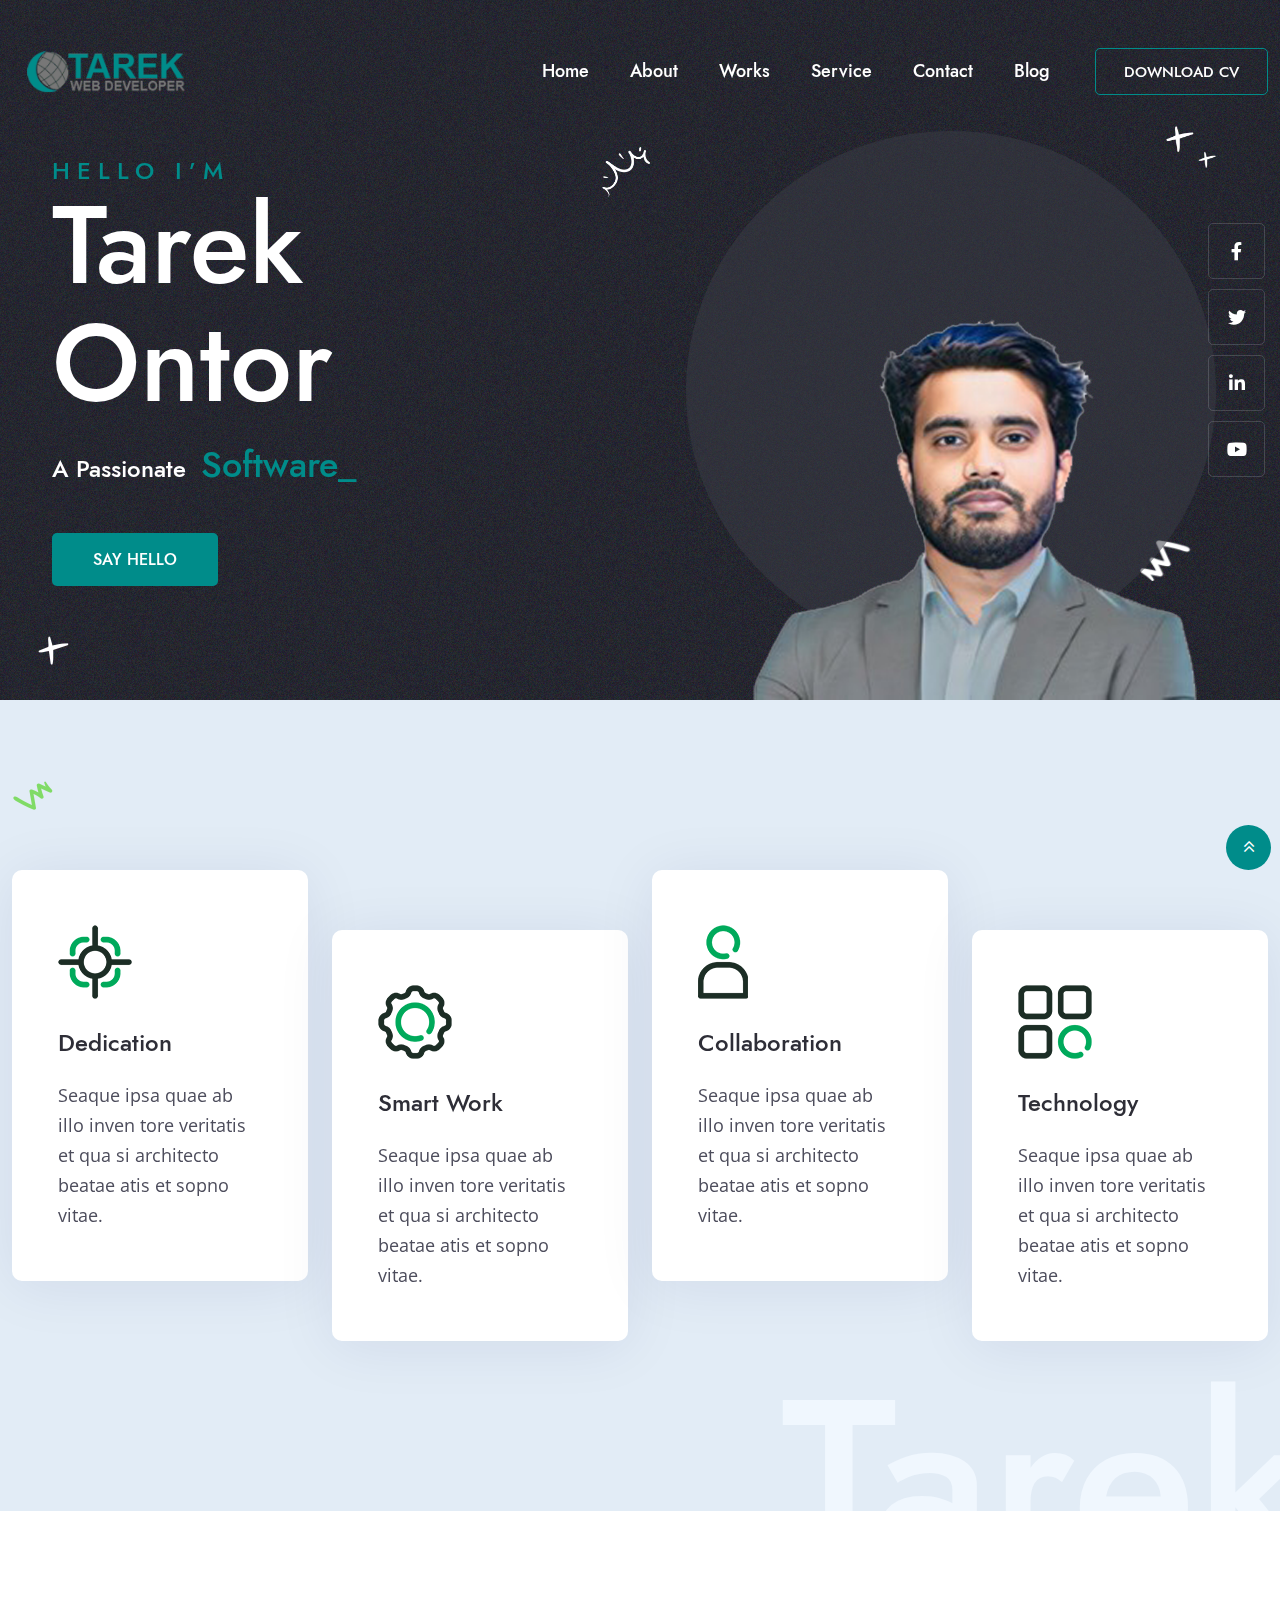
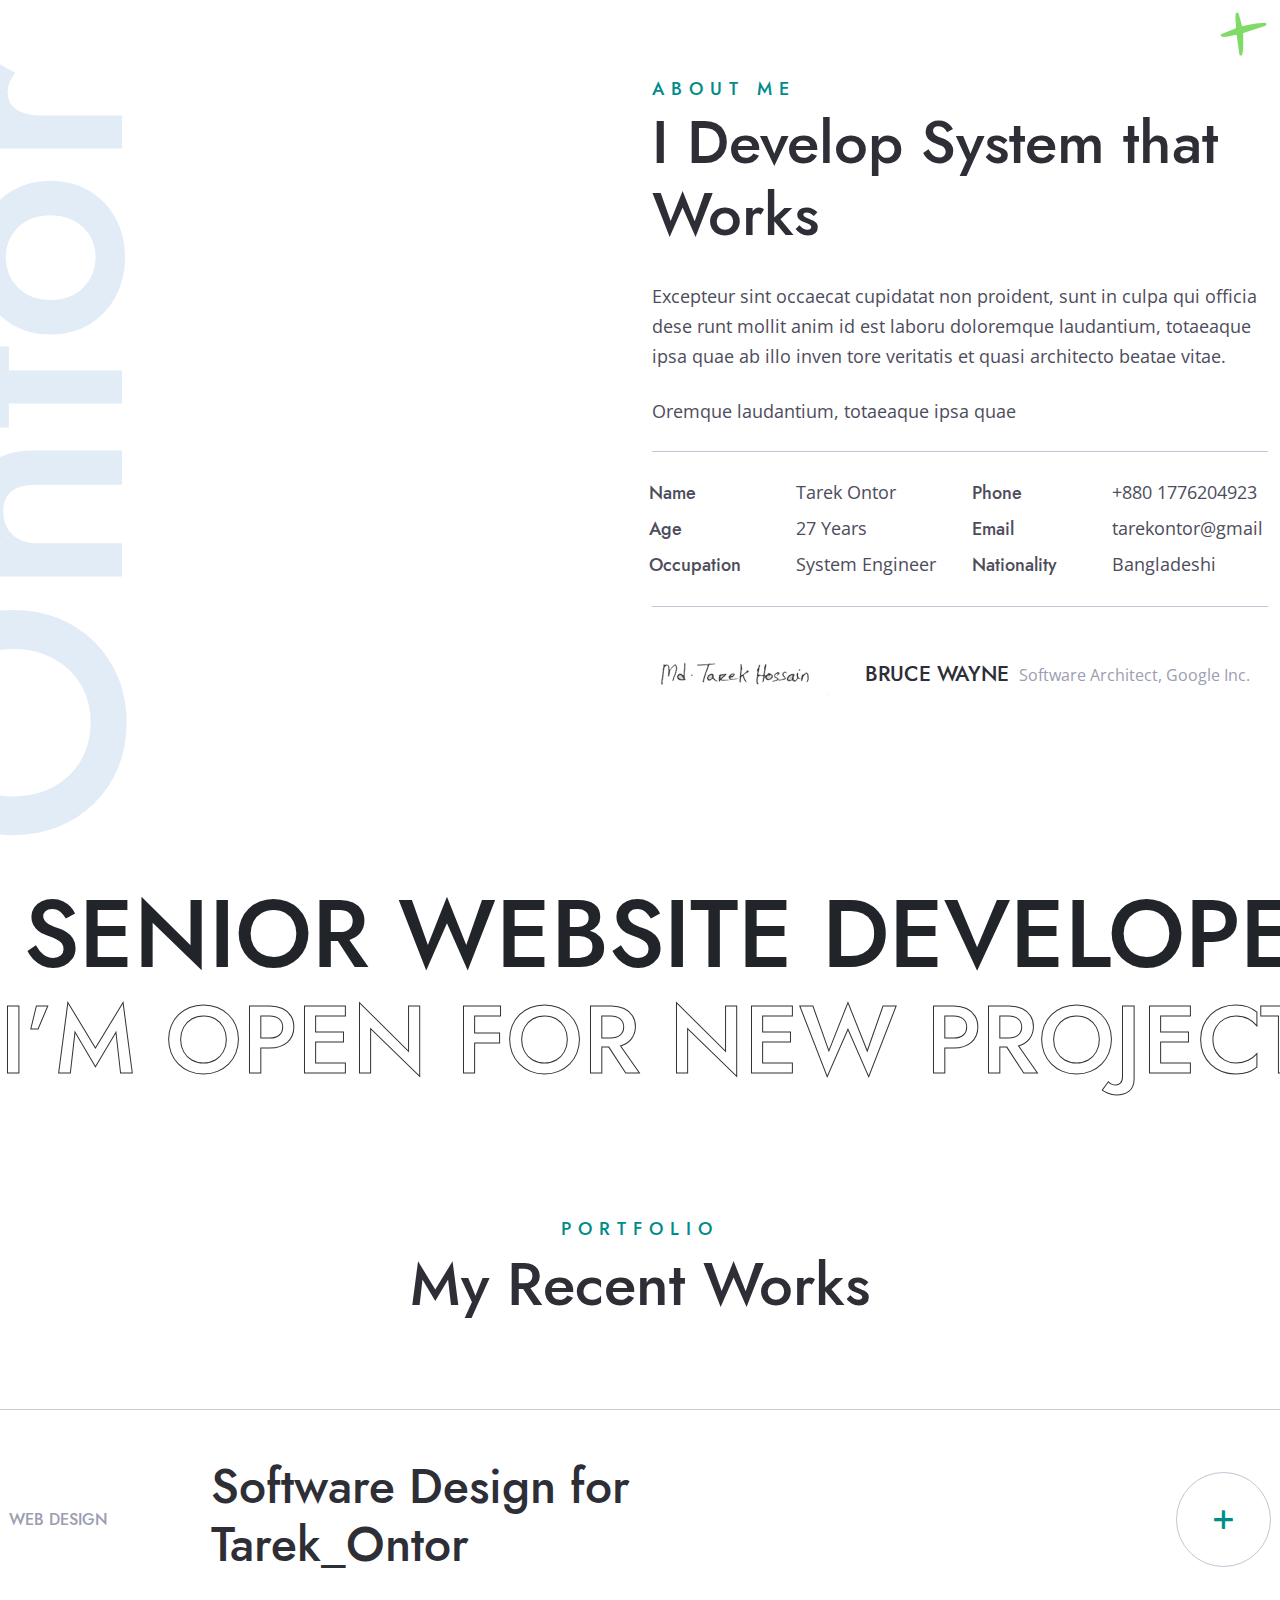
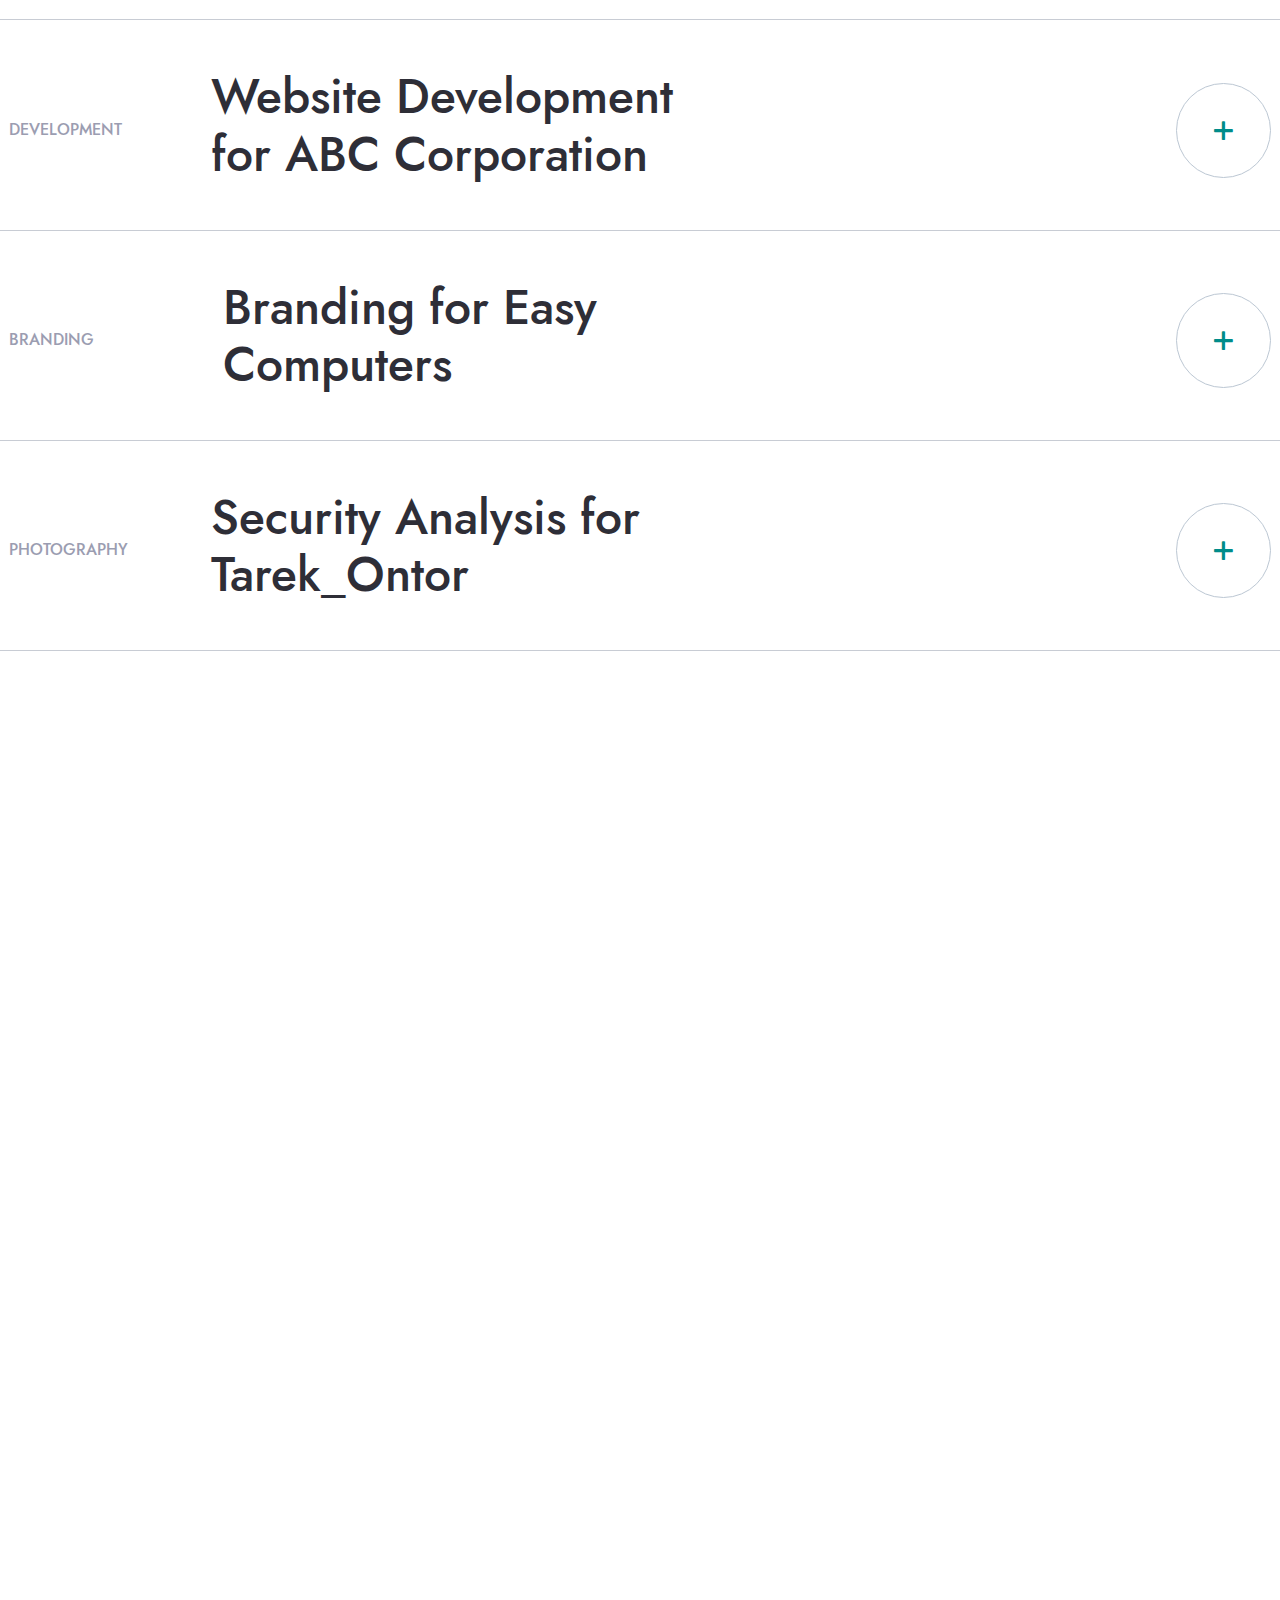
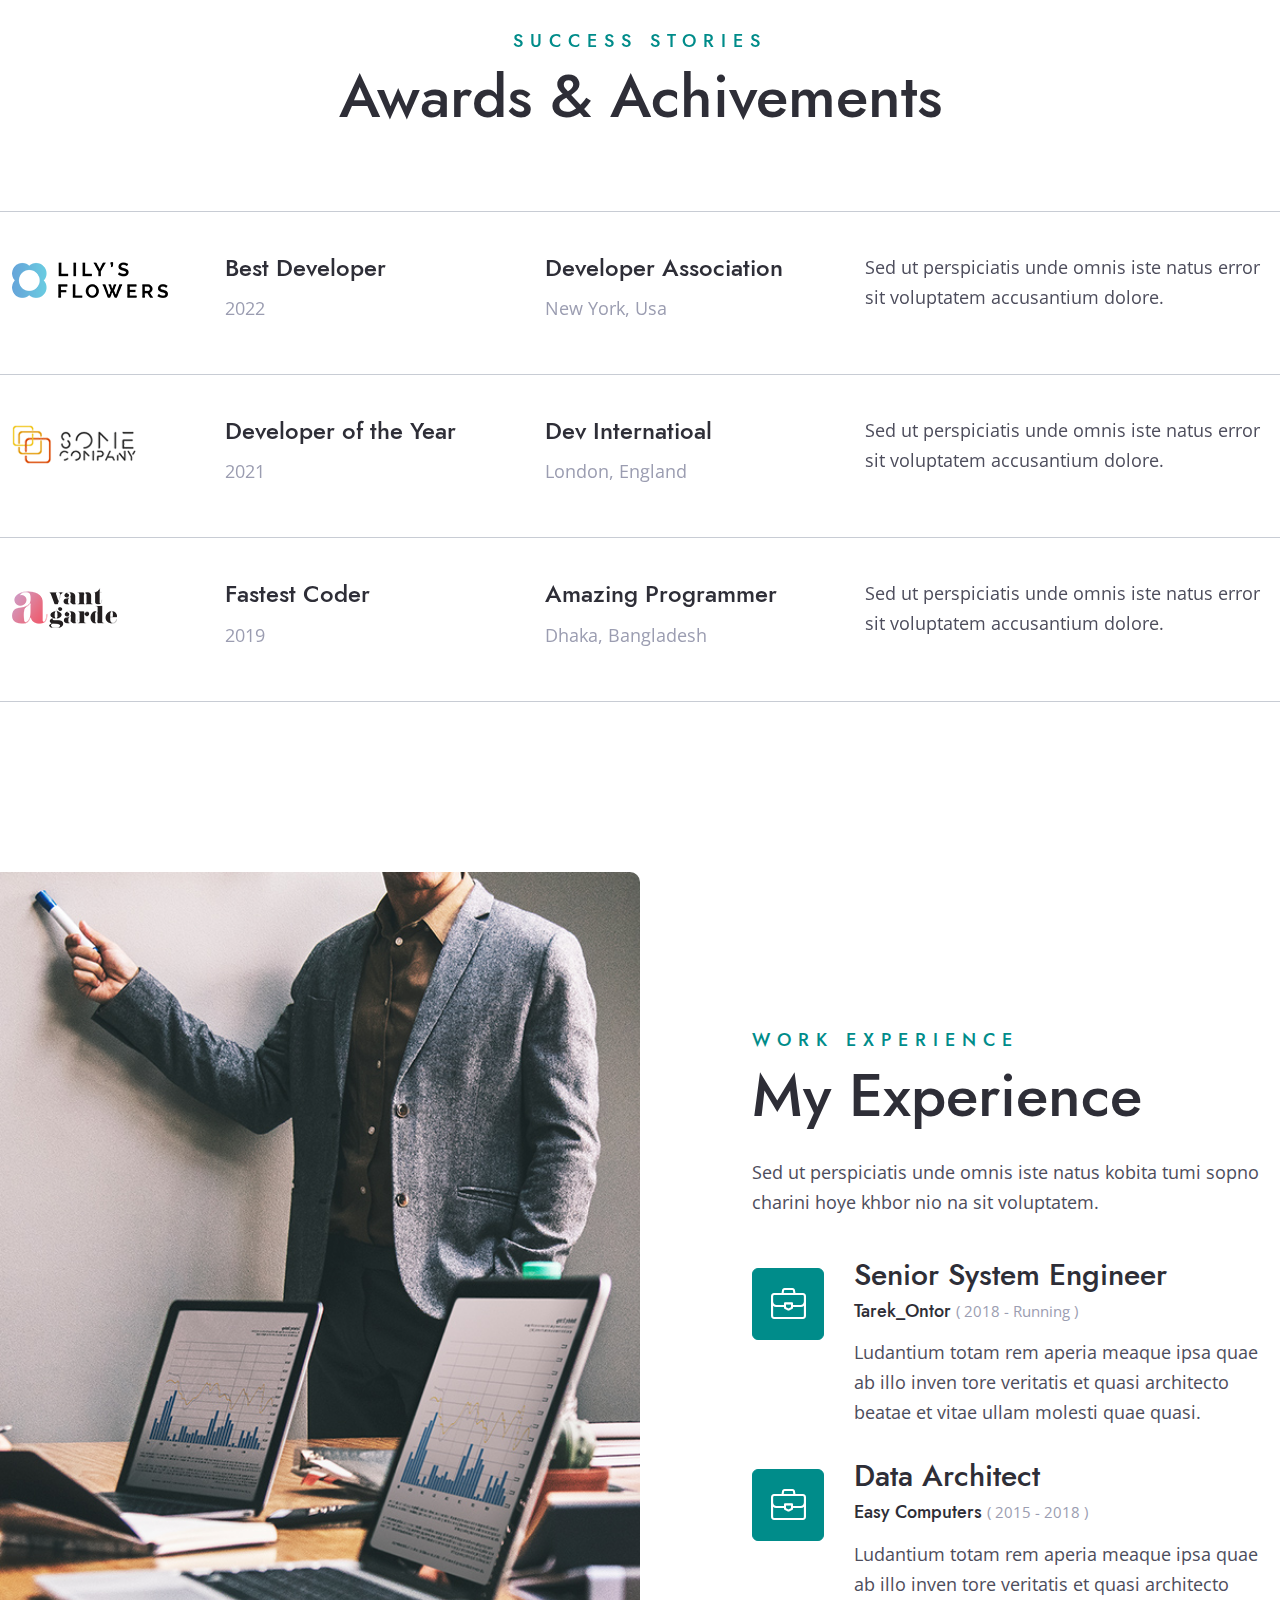
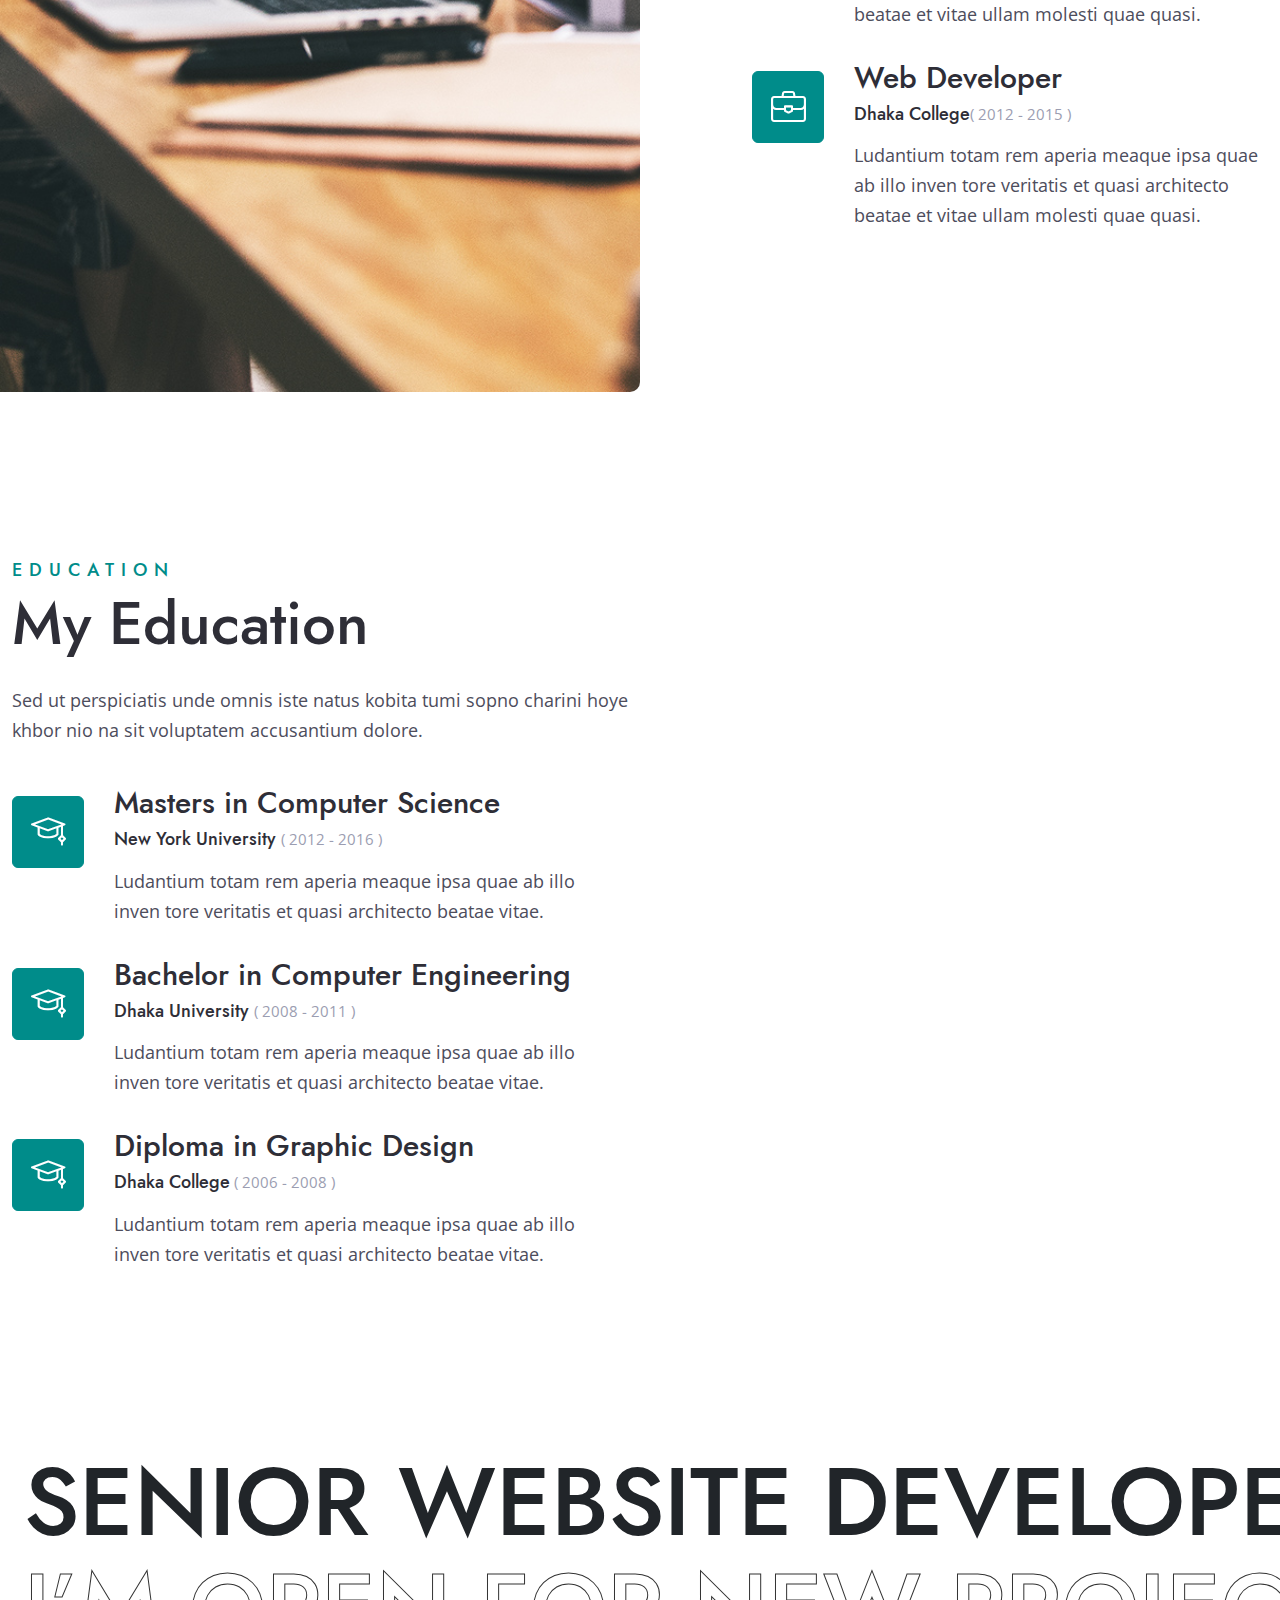
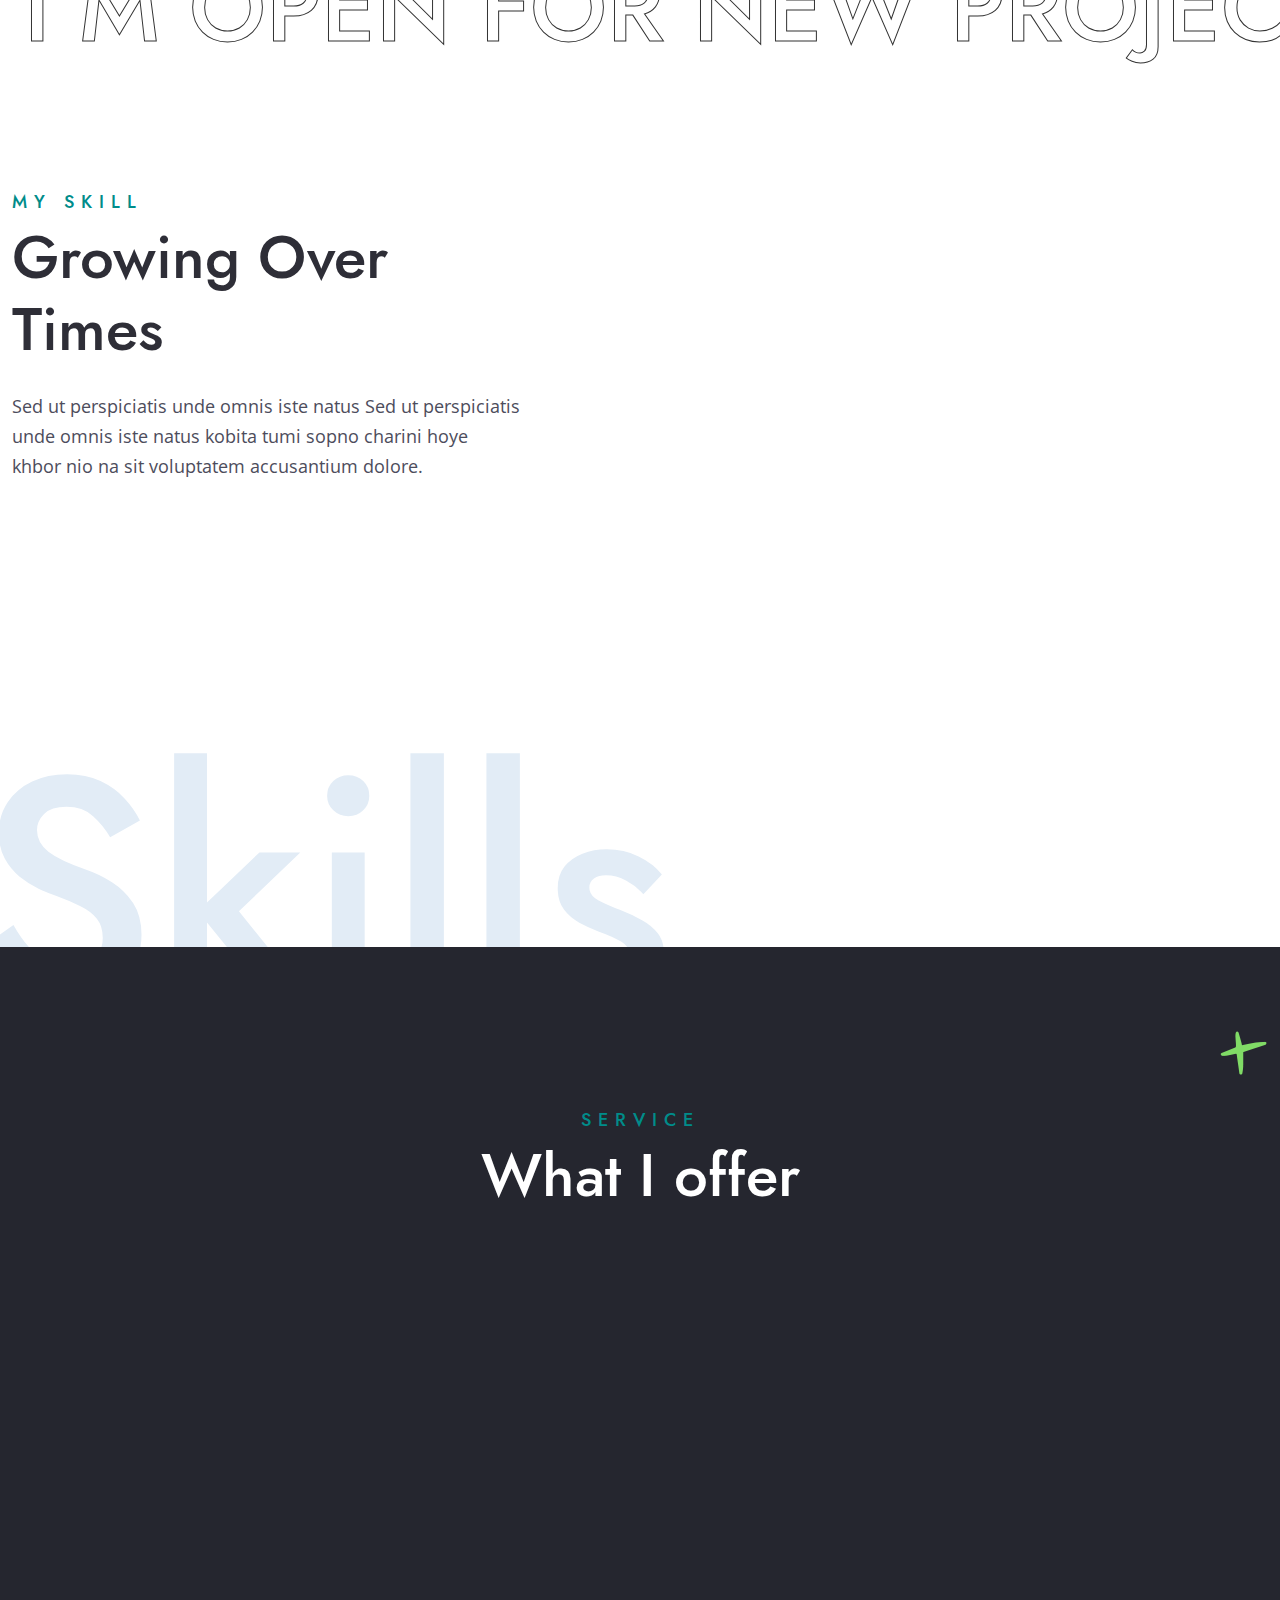
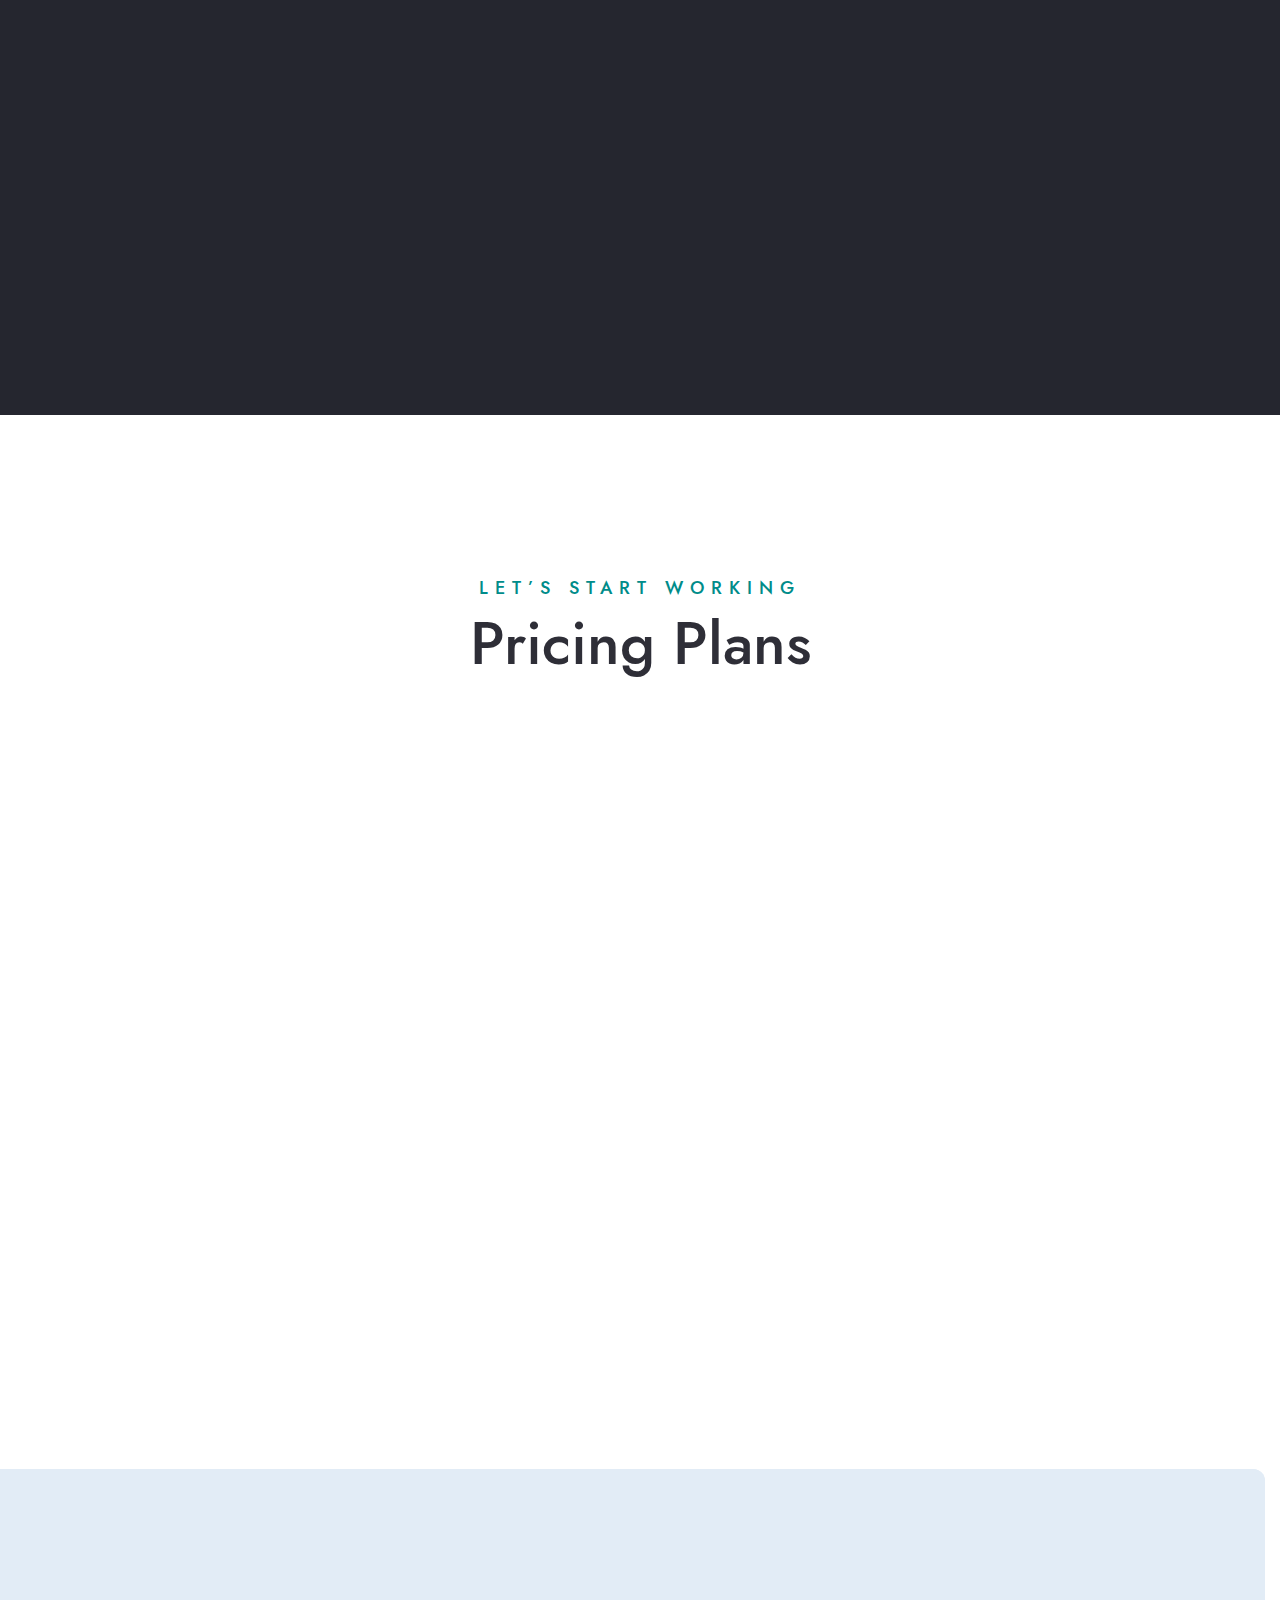
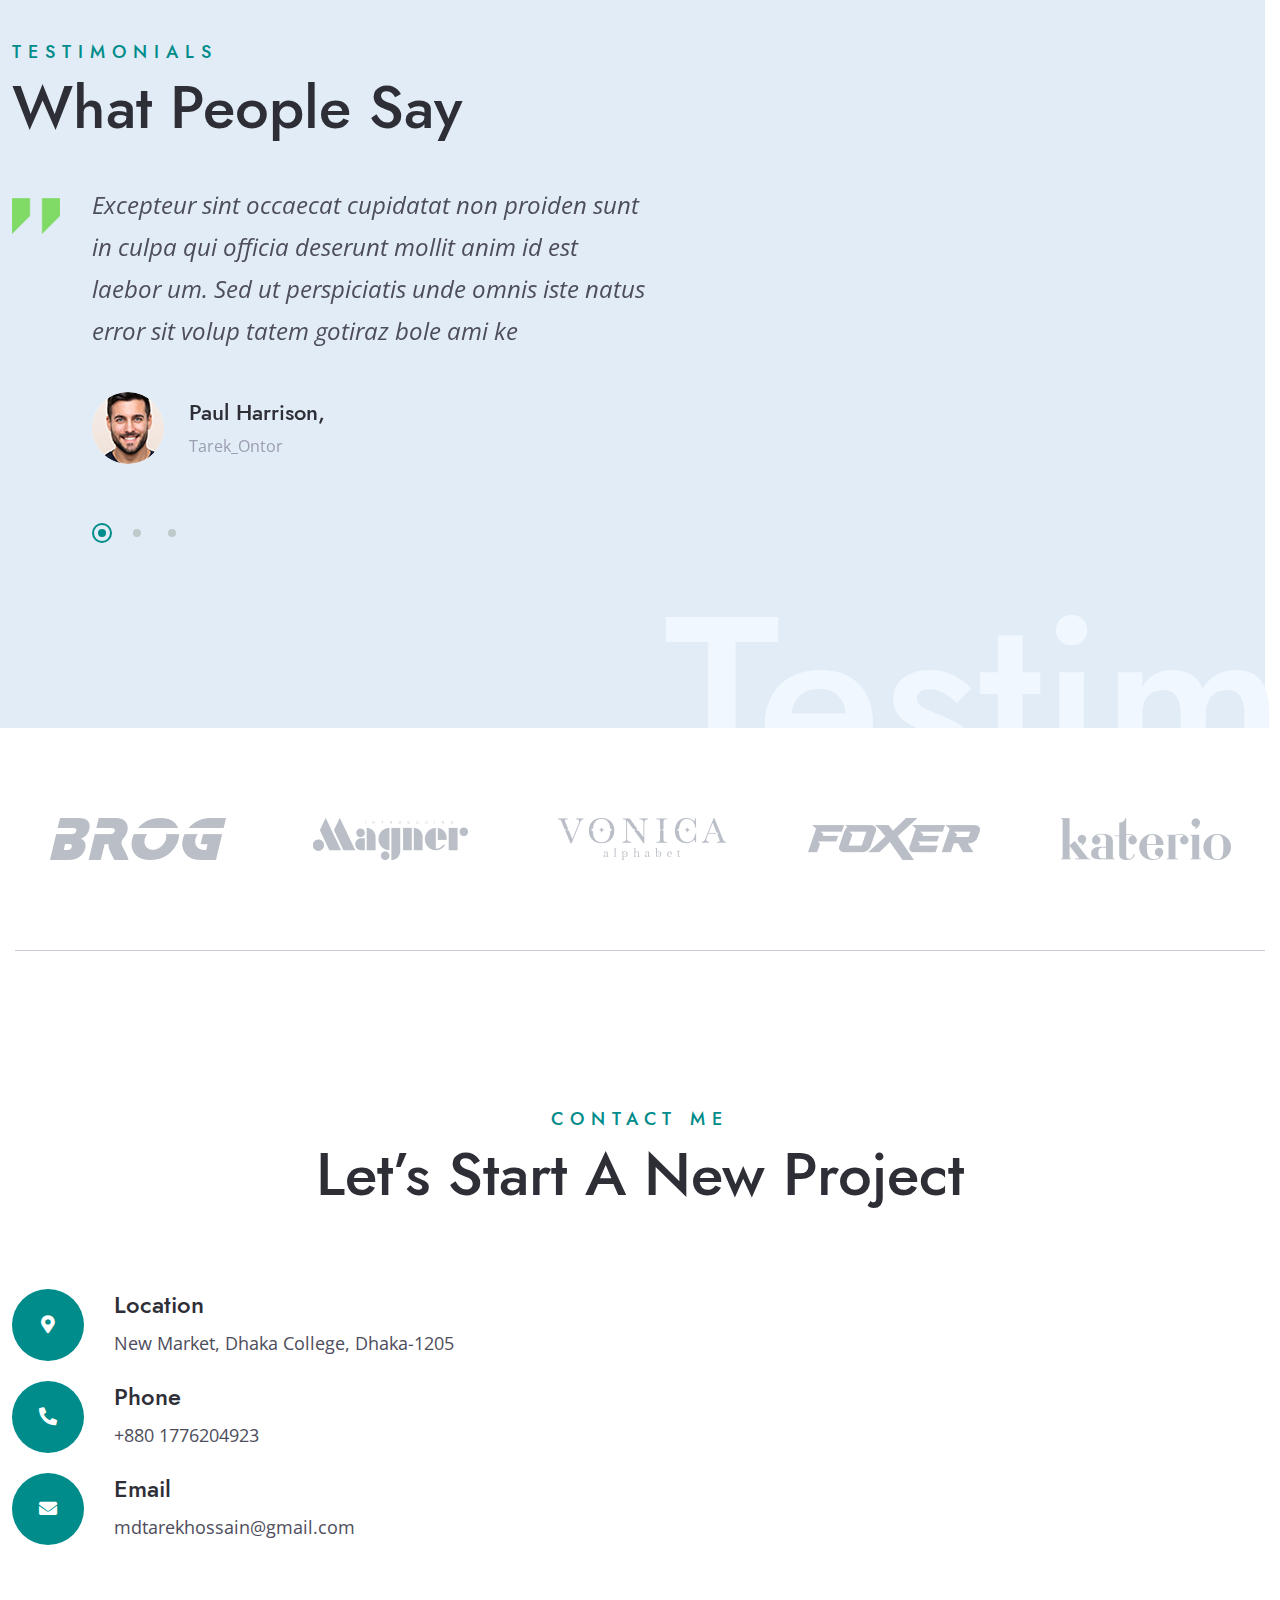
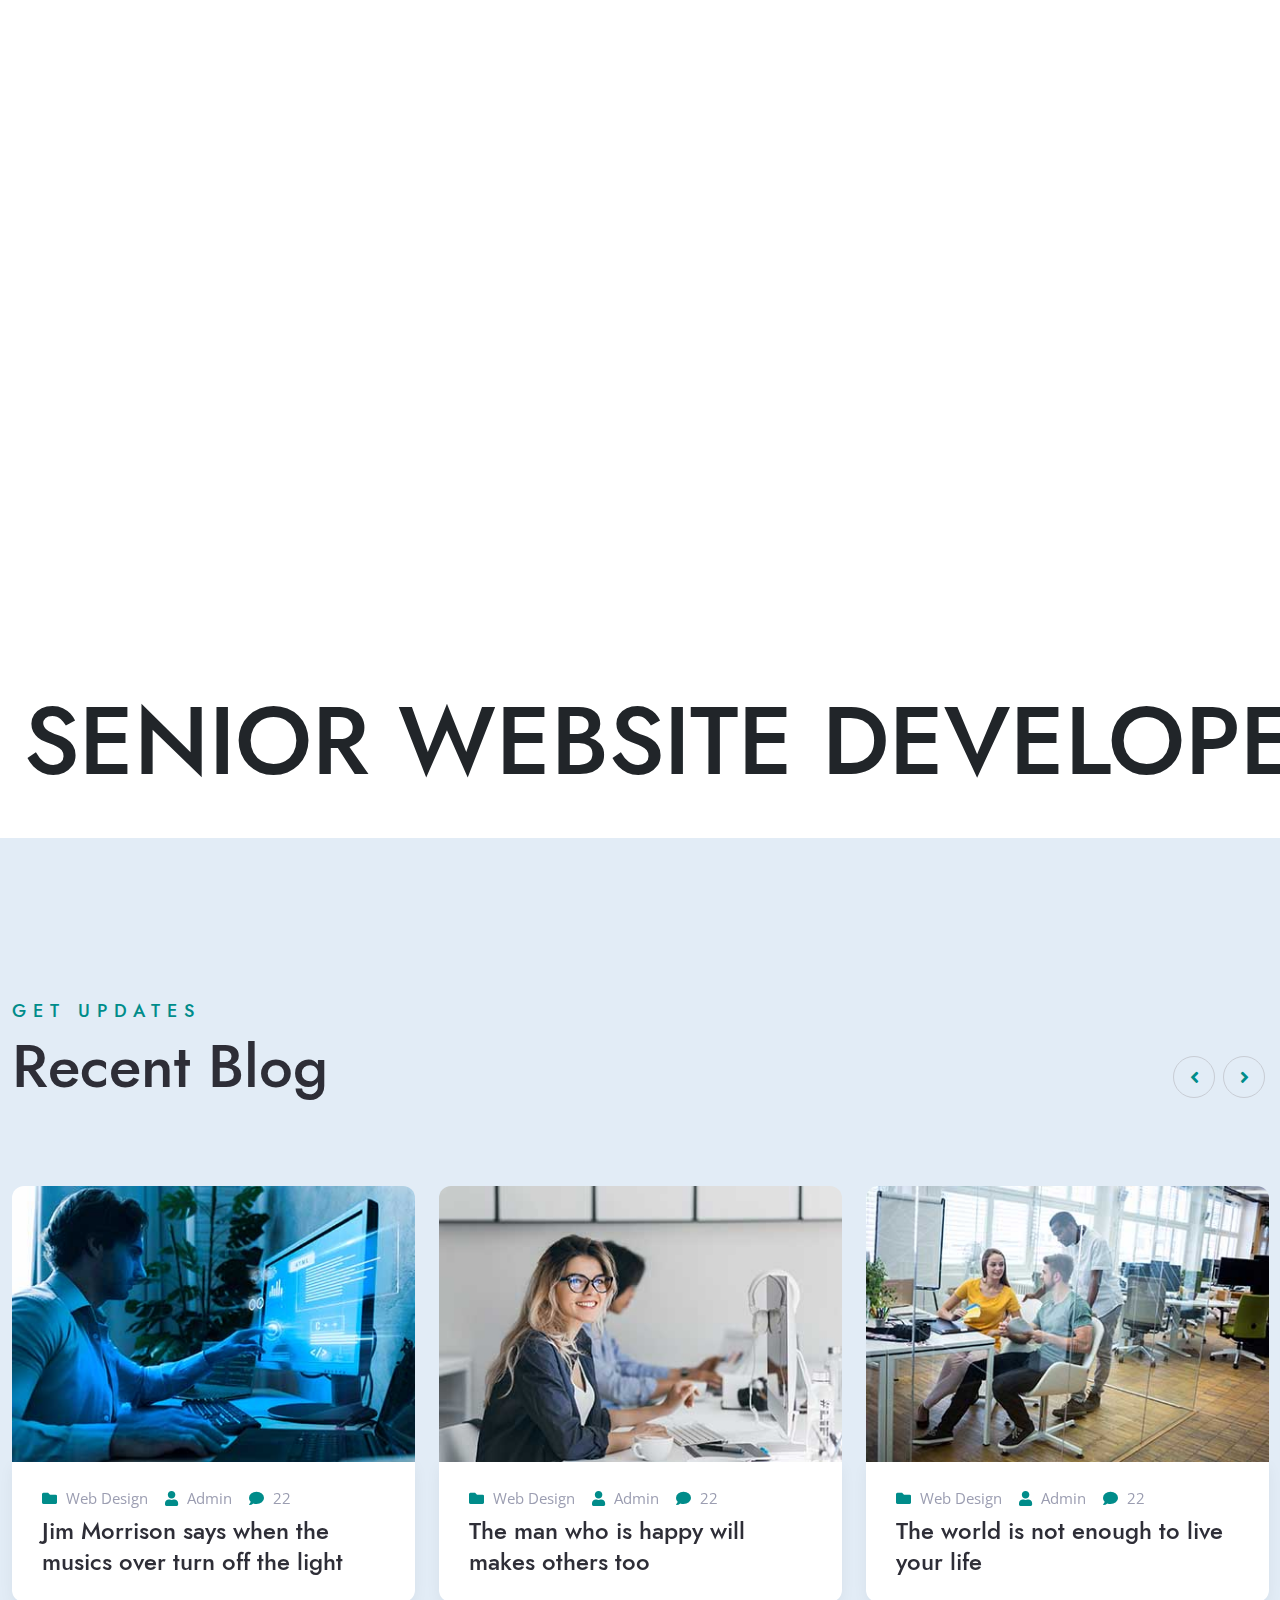
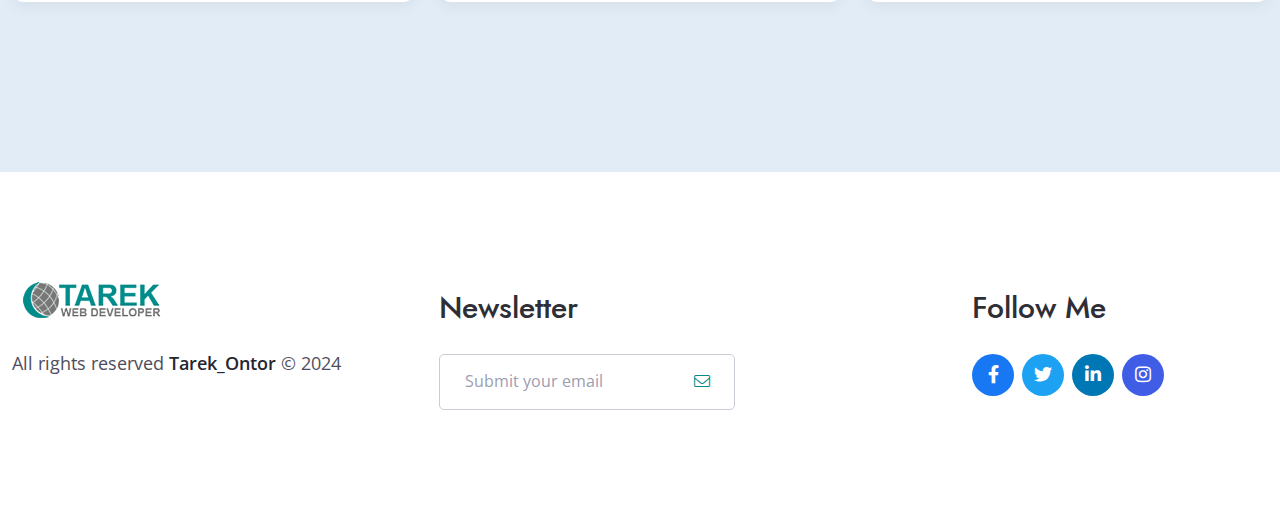
==== commit f4d3dda4: "Update index.html" ====
--- a/index.html
+++ b/index.html
@@ -1246,7 +1246,7 @@
                                             </div><!-- /experience-ser-icon -->
                                             <div class="experience-service-text d-inline-block">
                                                 <h3 class="mb-2">Web Developer</h3>
-                                                <h4>Bangla College <span class="meta-text-color openS-font-family">(
+                                                <h4>Dhaka College<span class="meta-text-color openS-font-family">(
                                                         2012 - 2015 )</span></h4>
                                                 <p class="mb-0 mt-15">Ludantium totam rem aperia meaque ipsa quae ab
                                                     illo inven tore veritatis et quasi architecto beatae et vitae
@@ -1317,7 +1317,7 @@
                                     </div><!-- /education-ser-icon -->
                                     <div class="experience-service-text d-inline-block">
                                         <h3 class="mb-2">Diploma in Graphic Design</h3>
-                                        <h4>Bangla College <span class="meta-text-color openS-font-family"> ( 2006 -
+                                        <h4>Dhaka College<span class="meta-text-color openS-font-family"> ( 2006 -
                                                 2008 )</span></h4>
                                         <p class="mb-0 mt-15">Ludantium totam rem aperia meaque ipsa quae ab illo
                                             inven tore veritatis et quasi architecto beatae vitae.</p>
@@ -3377,4 +3377,4 @@
 </body>
 
 
-</html>+</html>
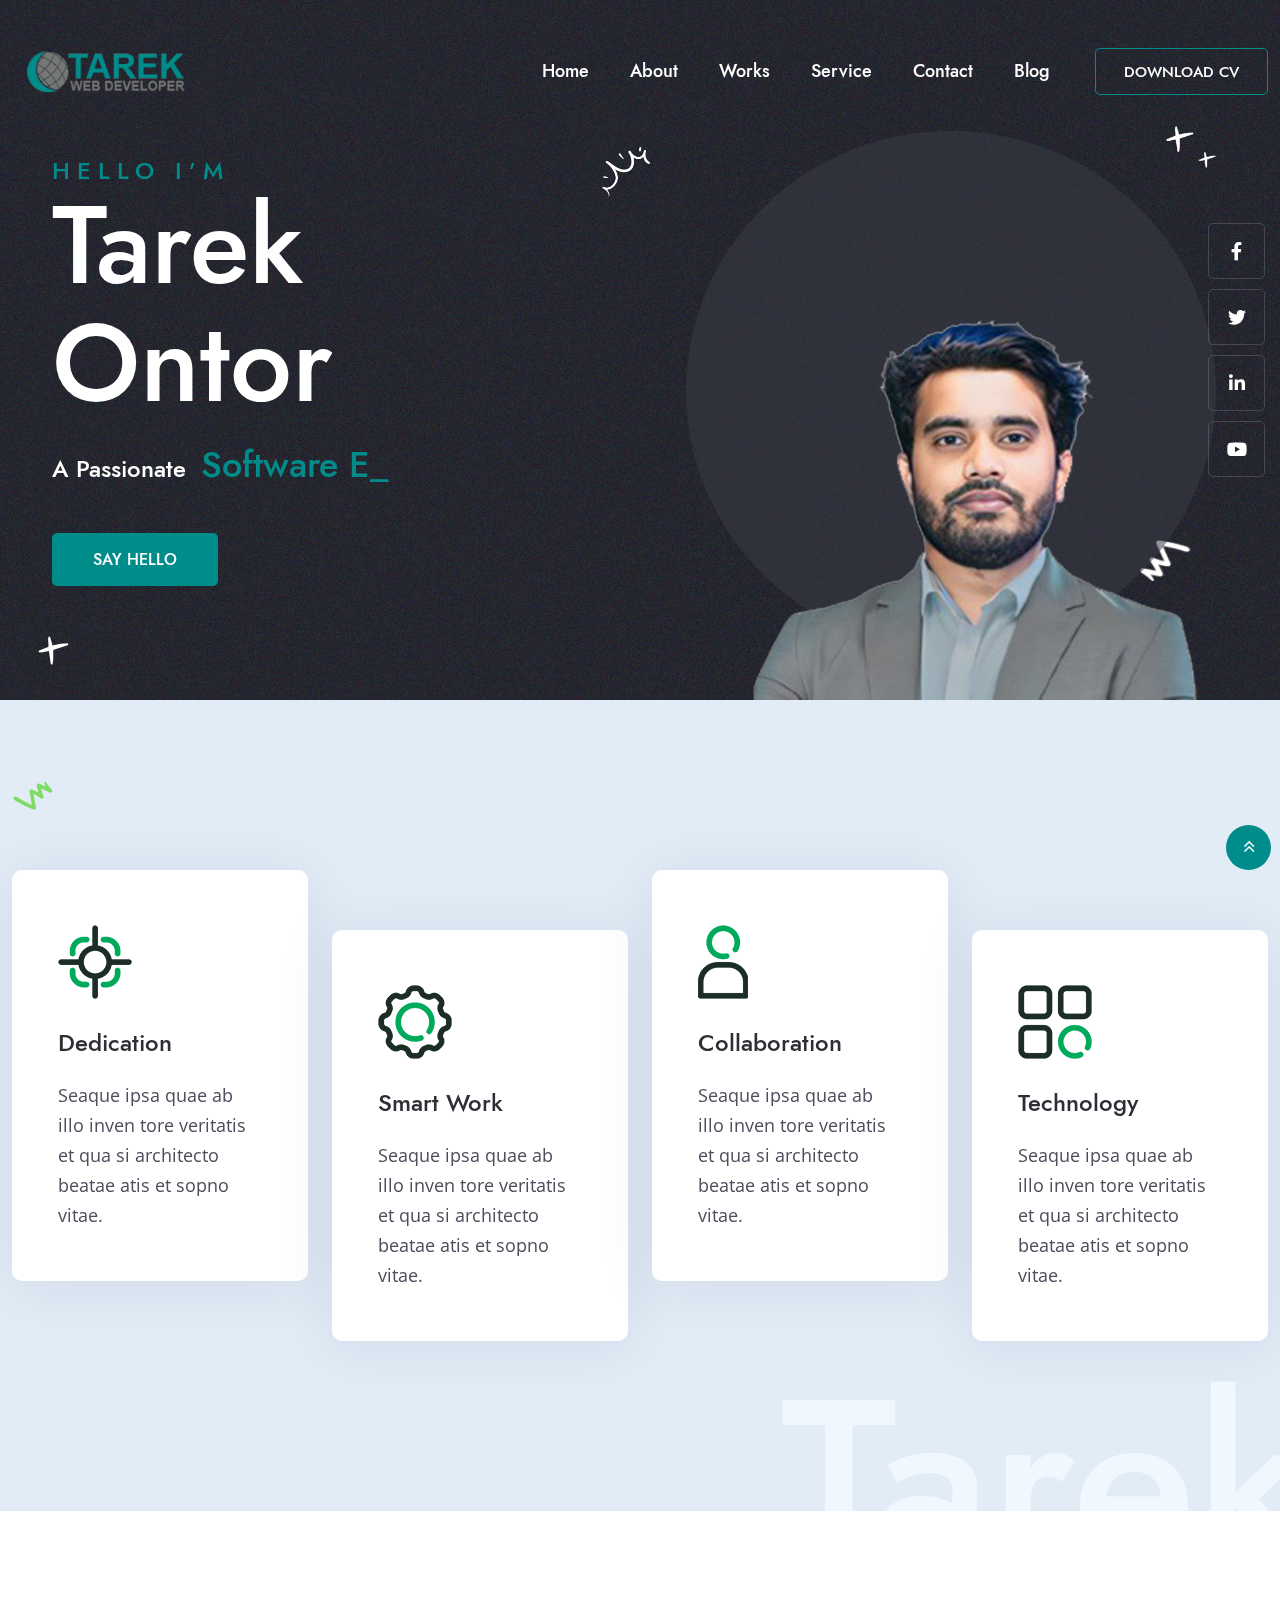
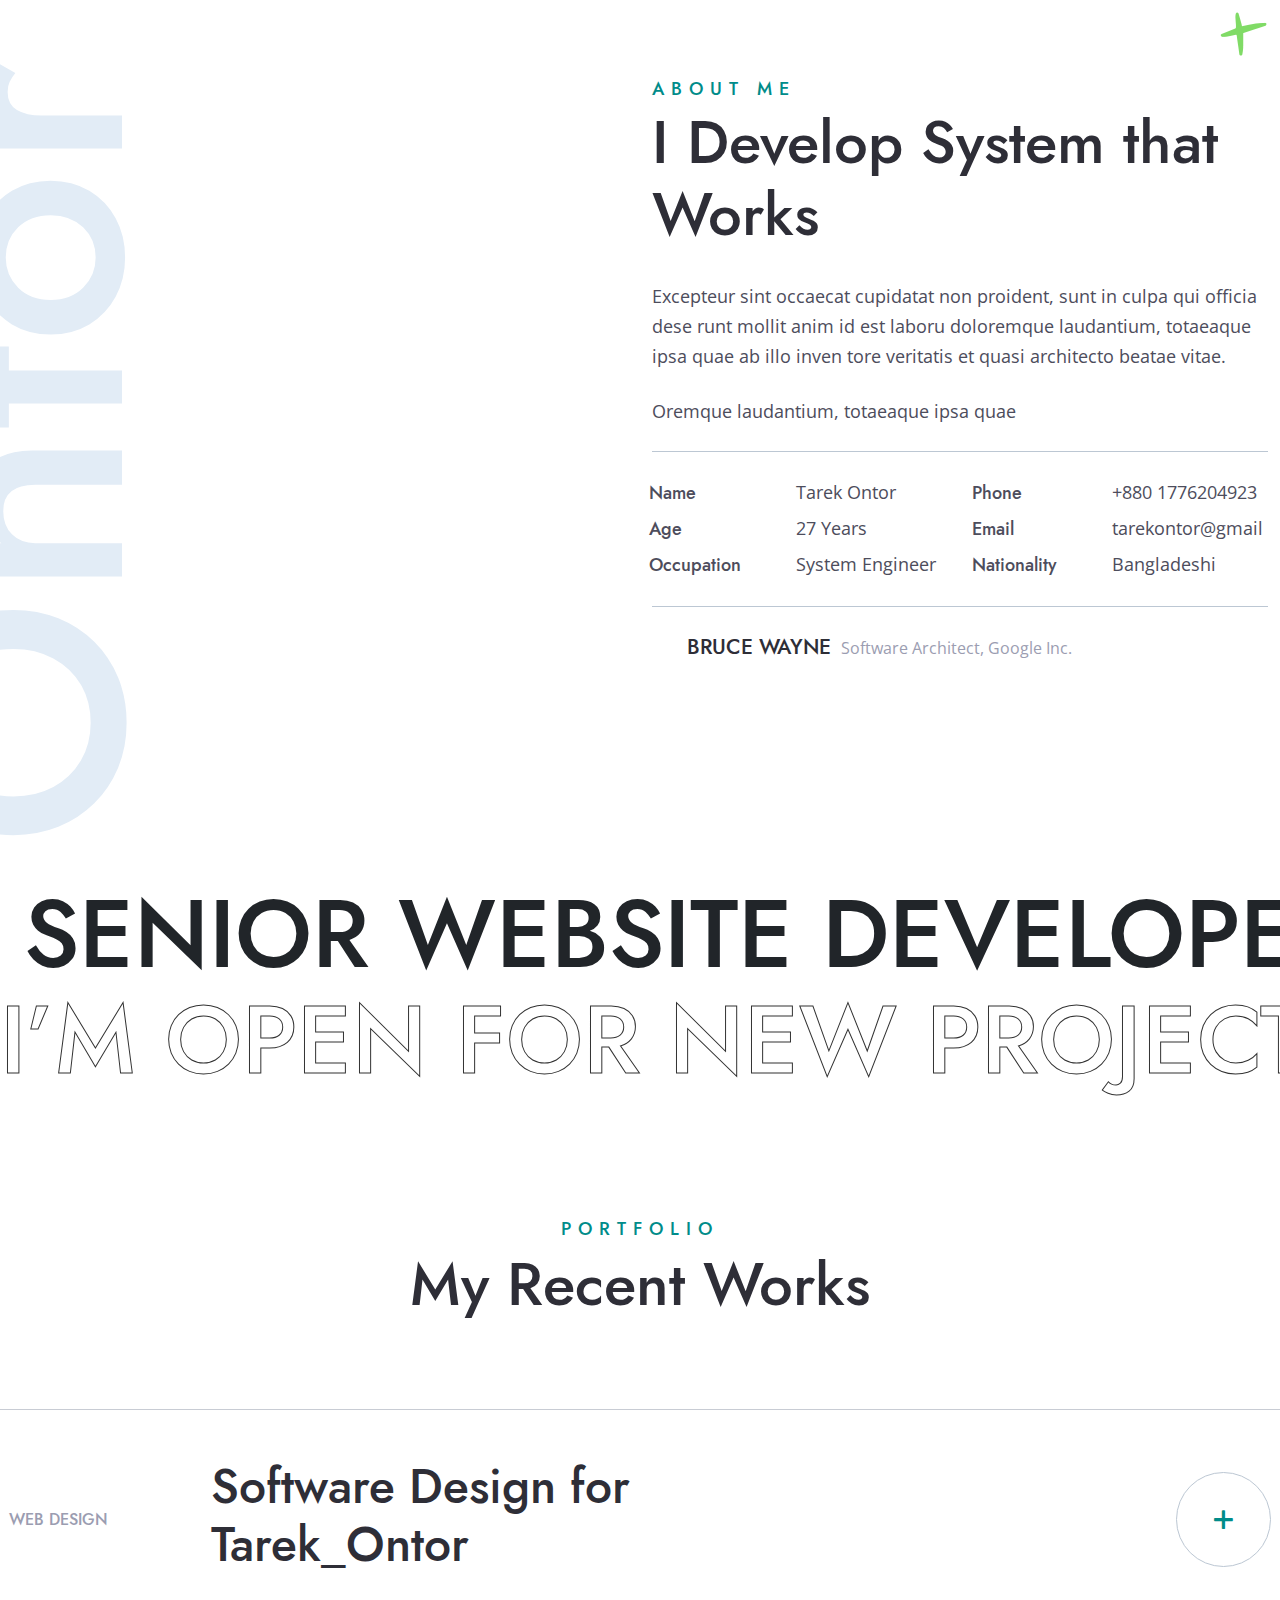
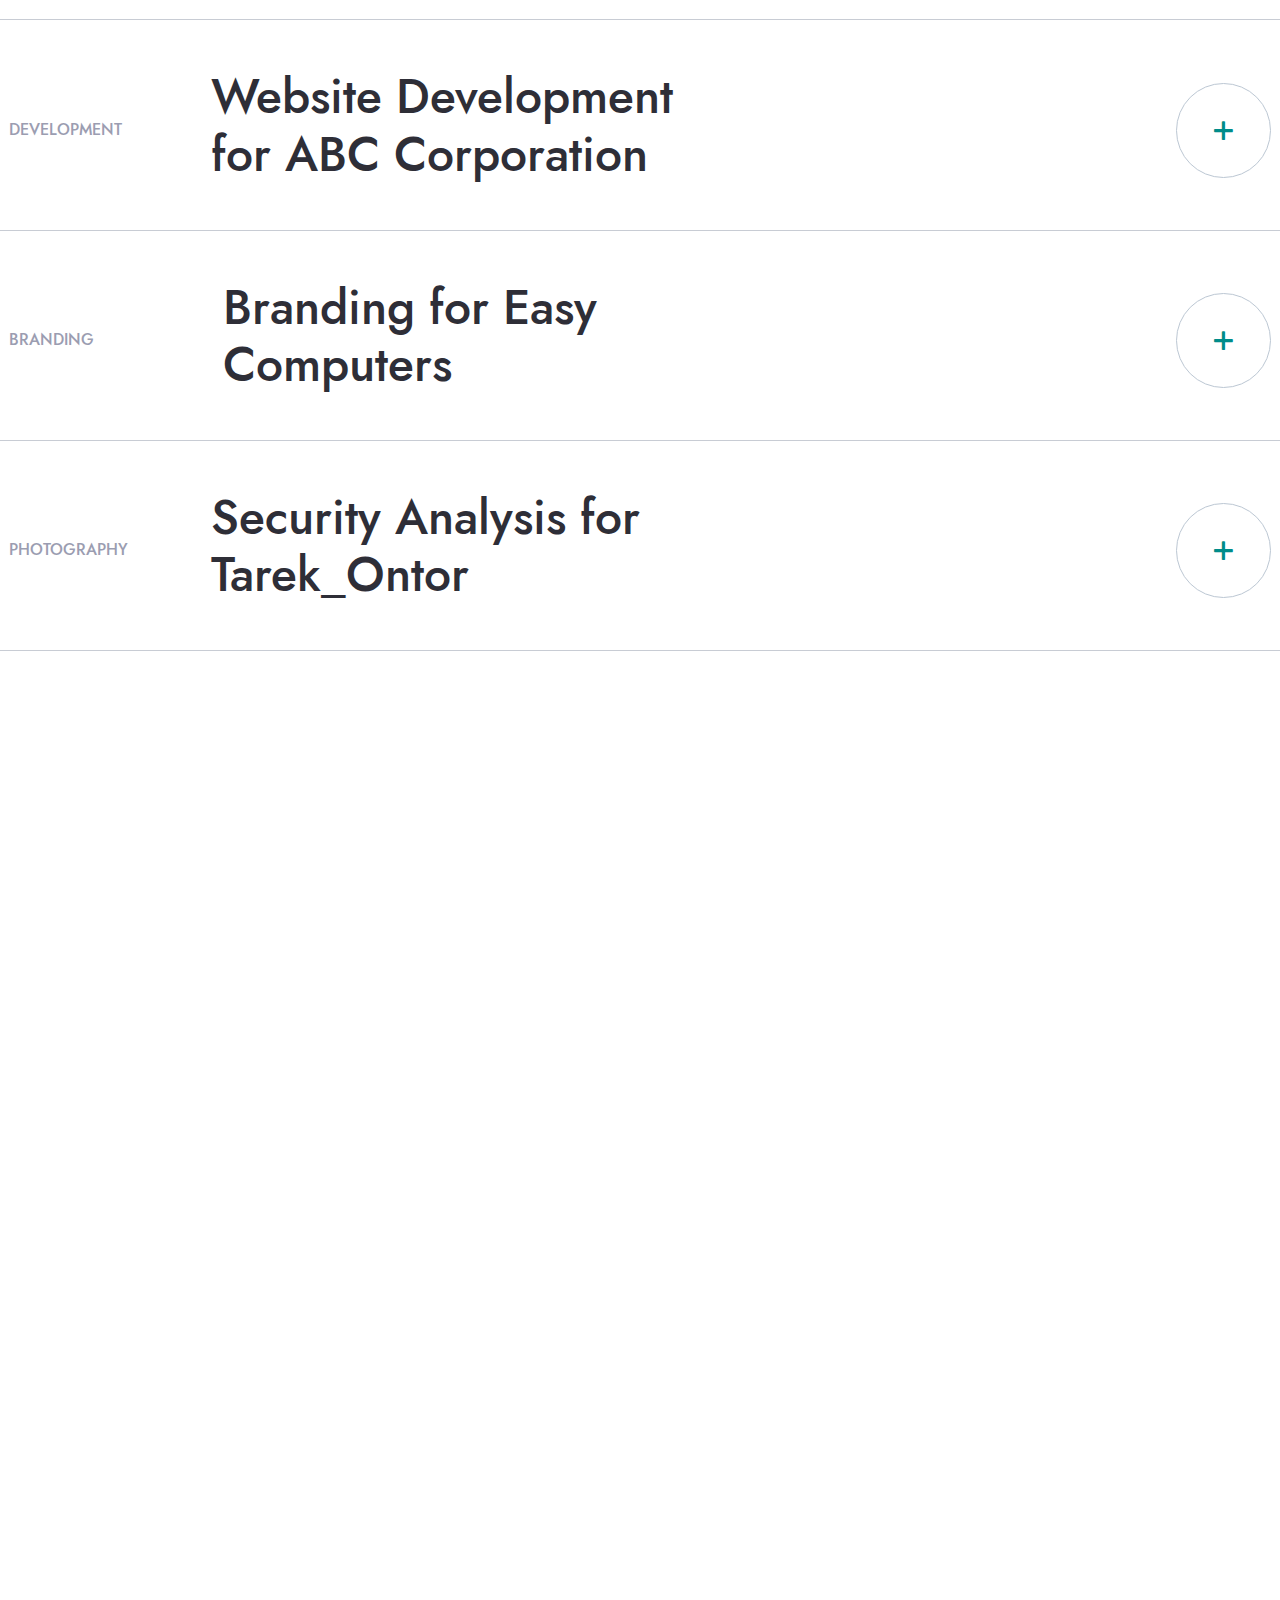
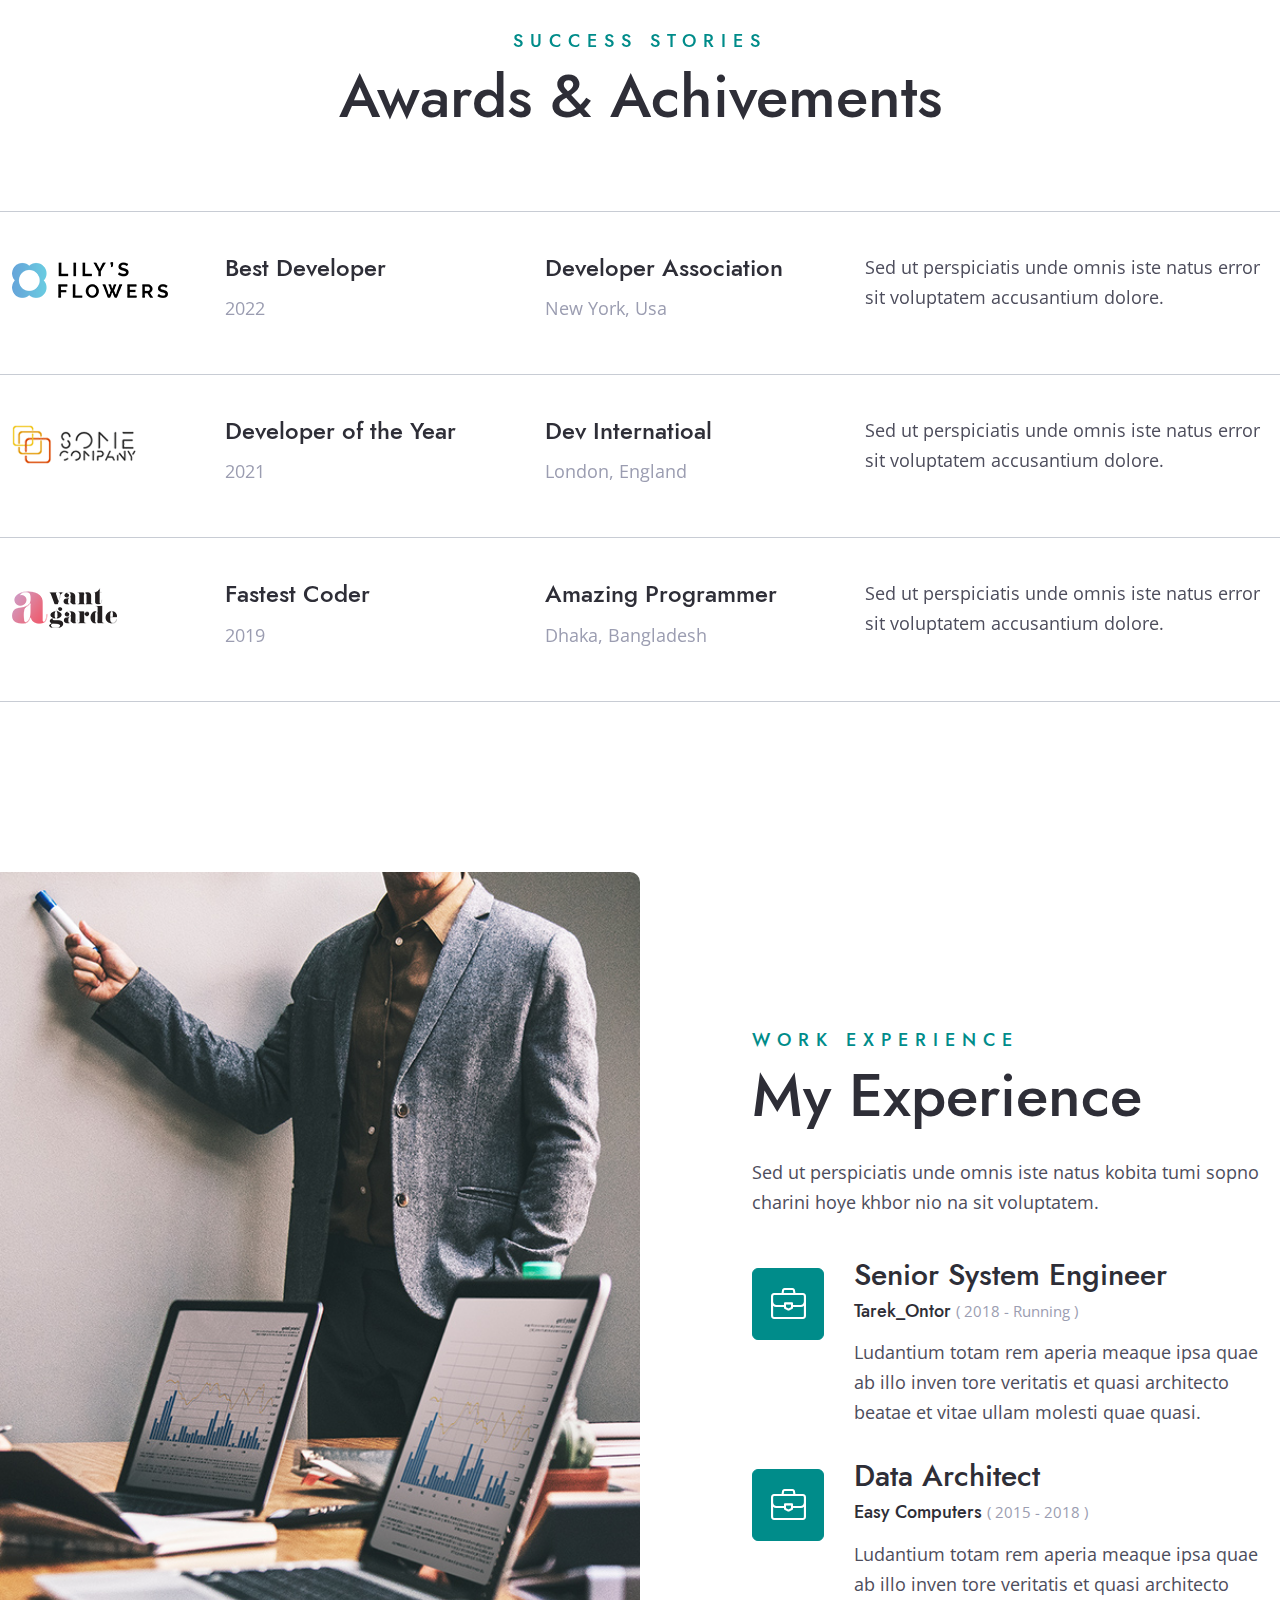
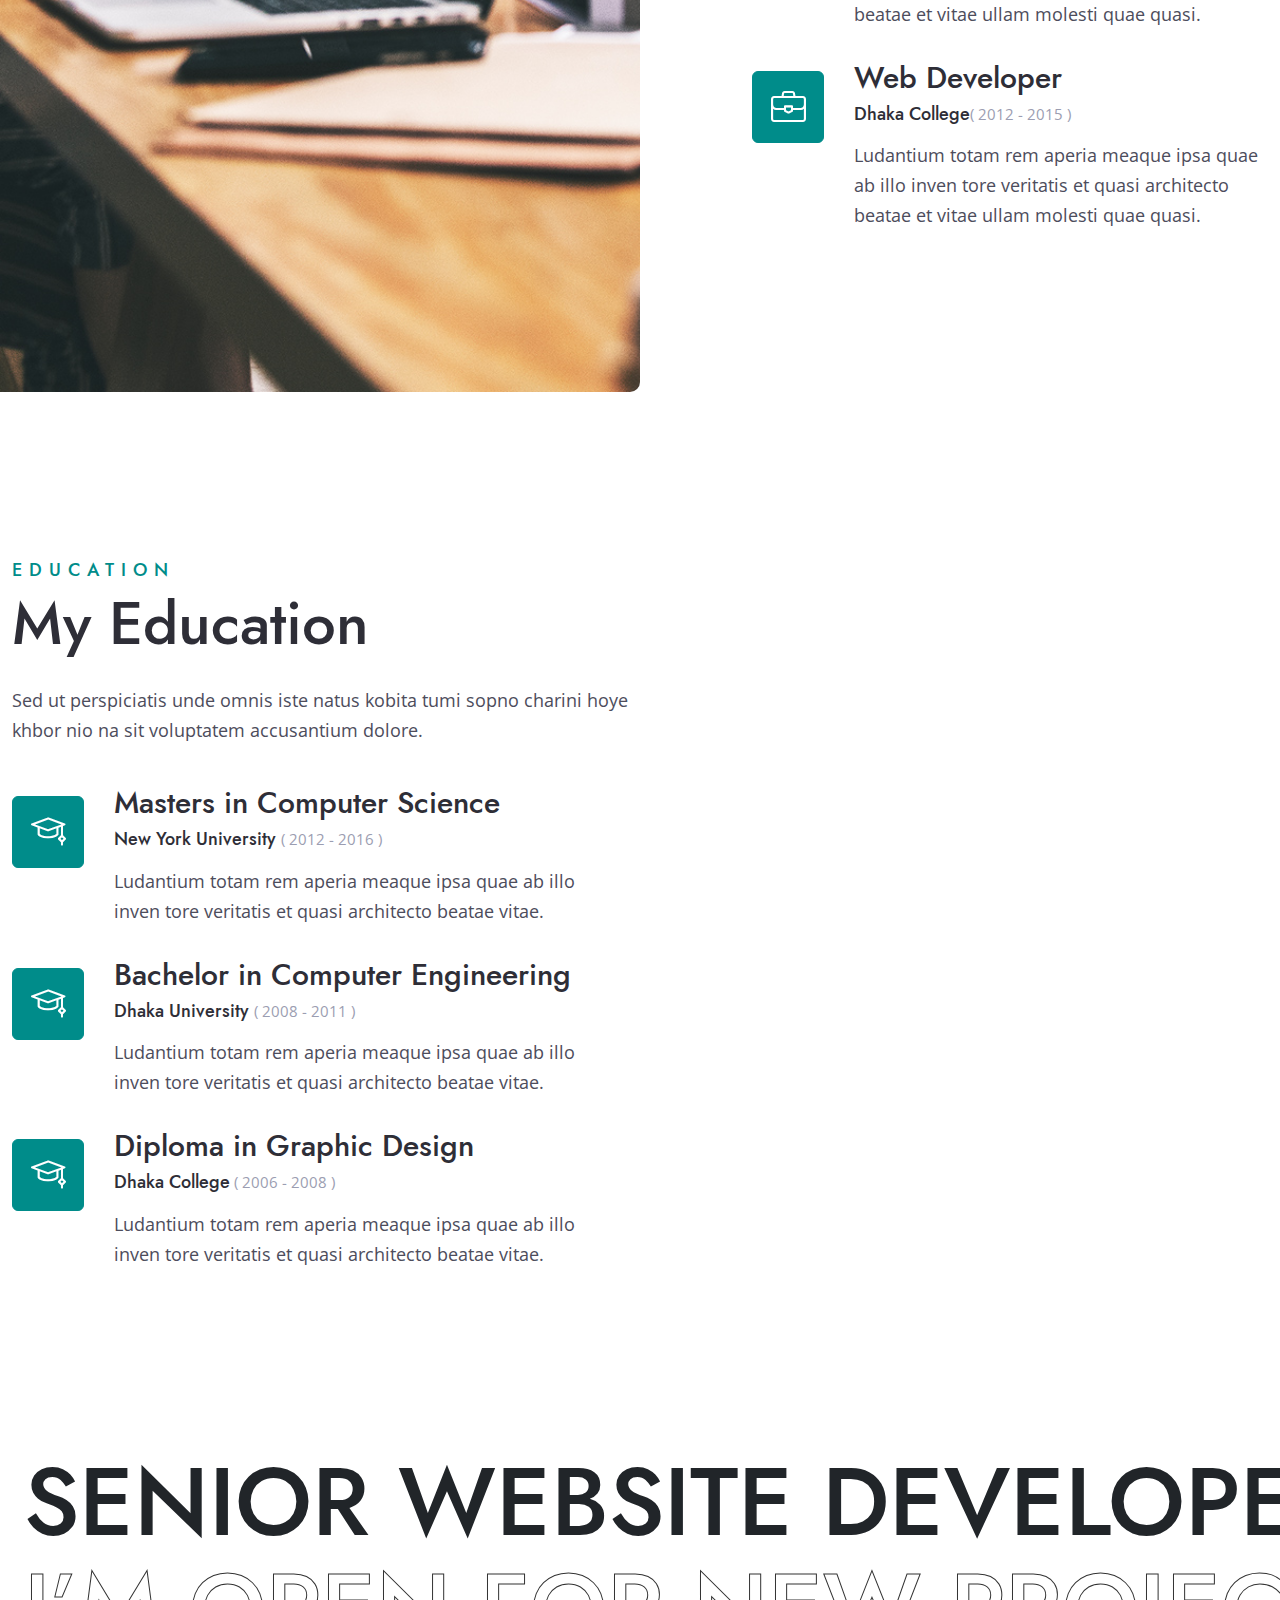
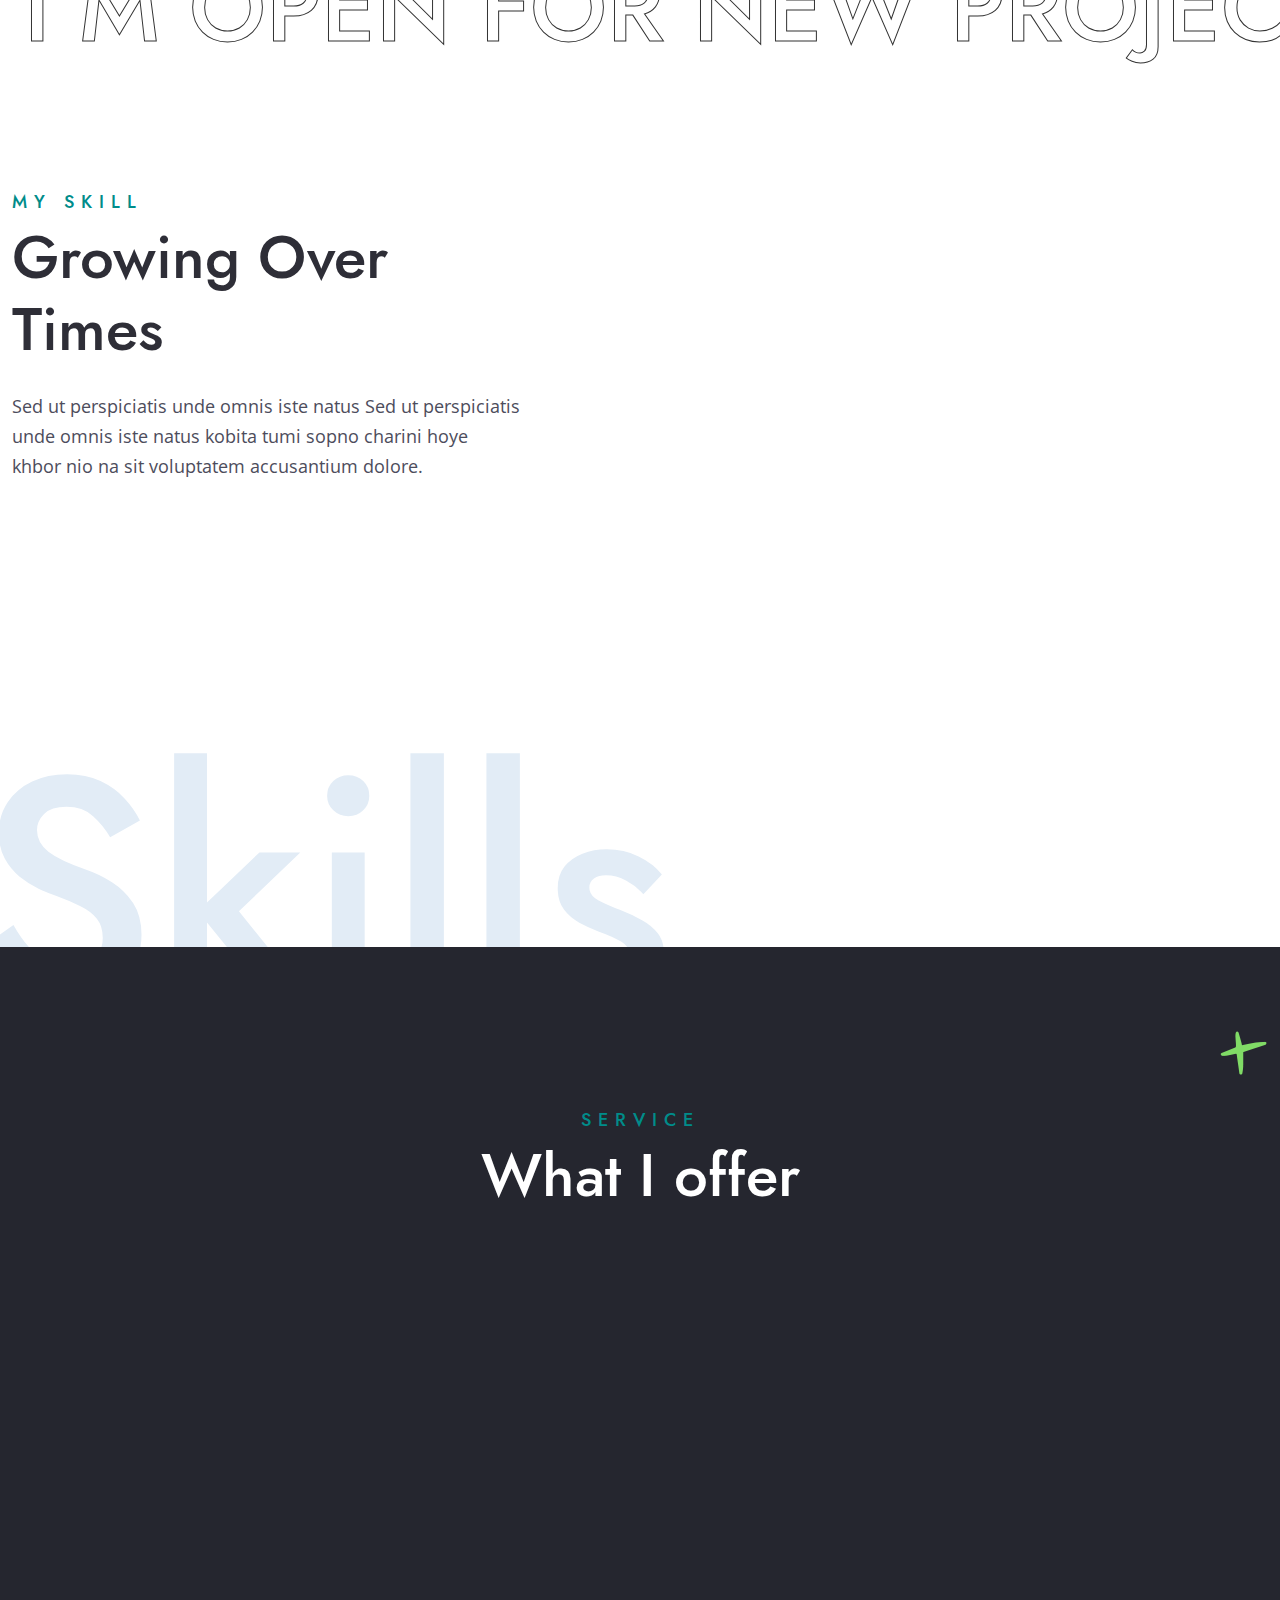
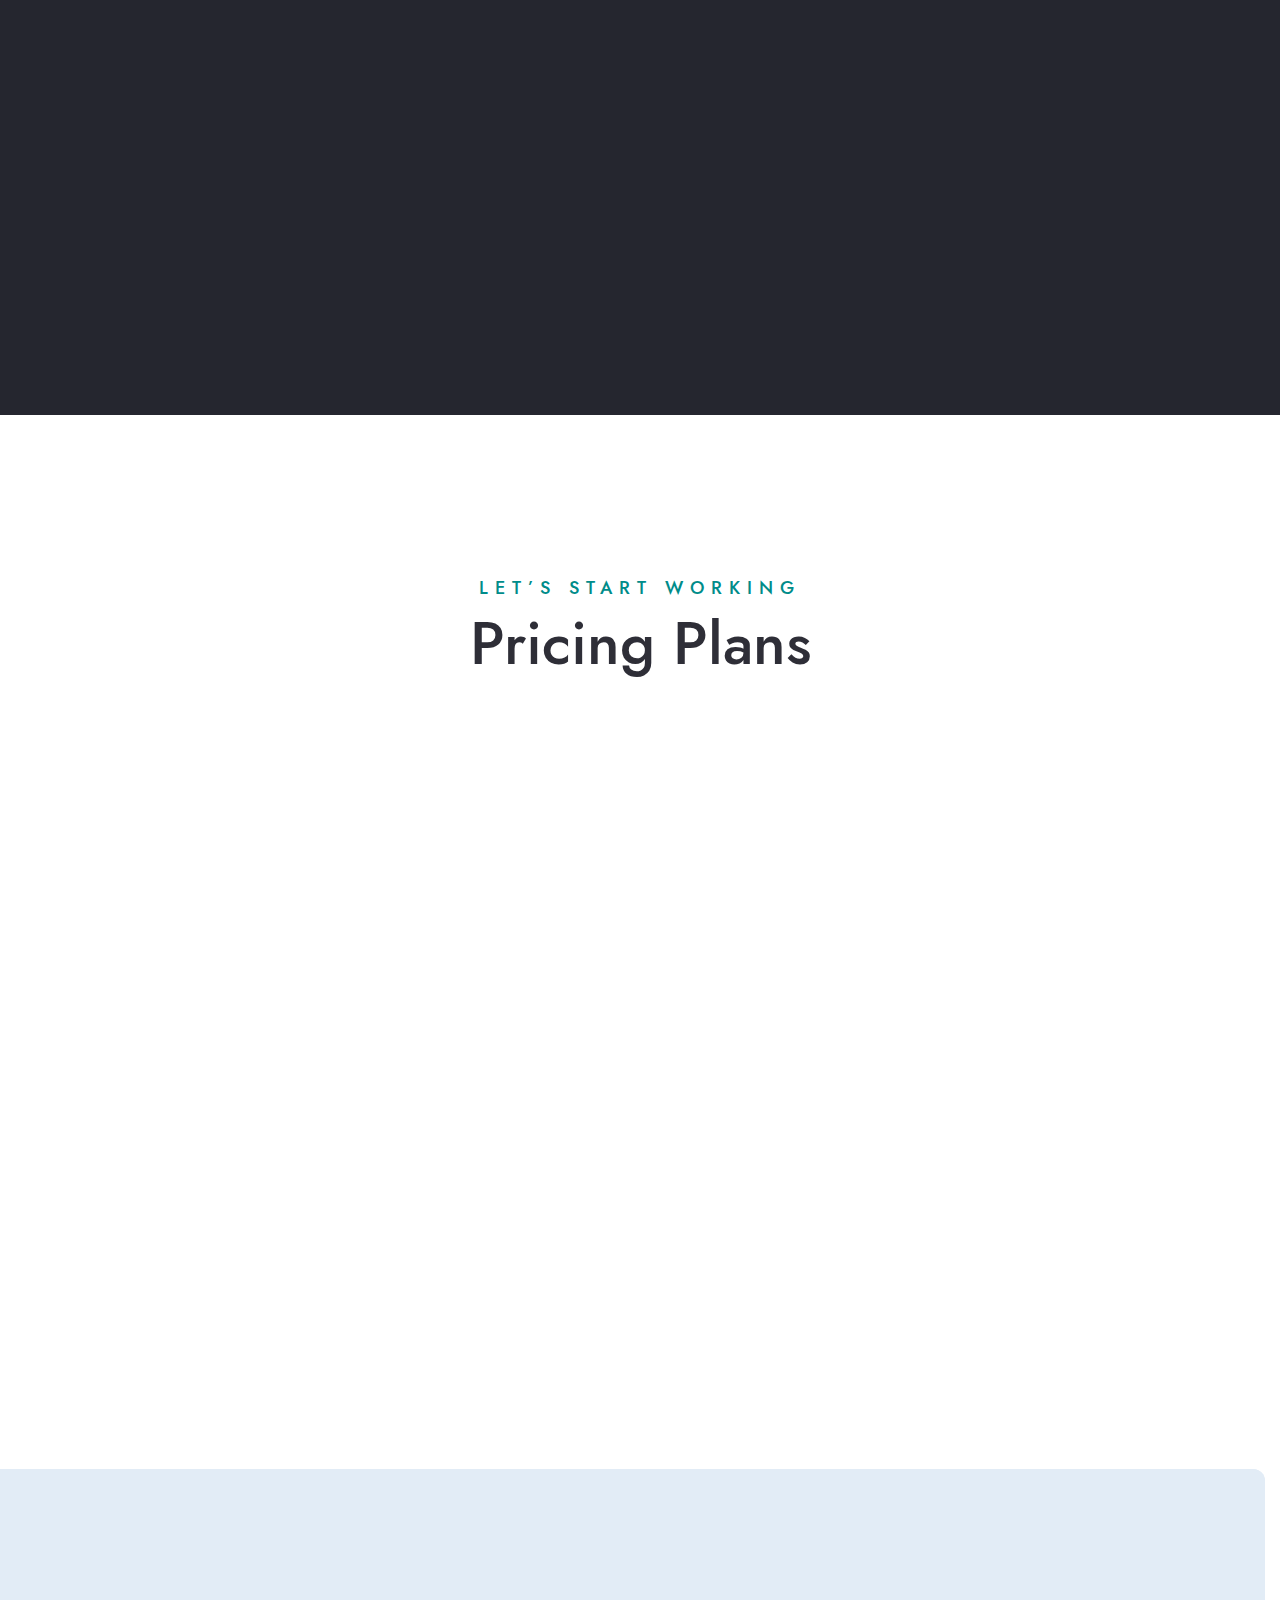
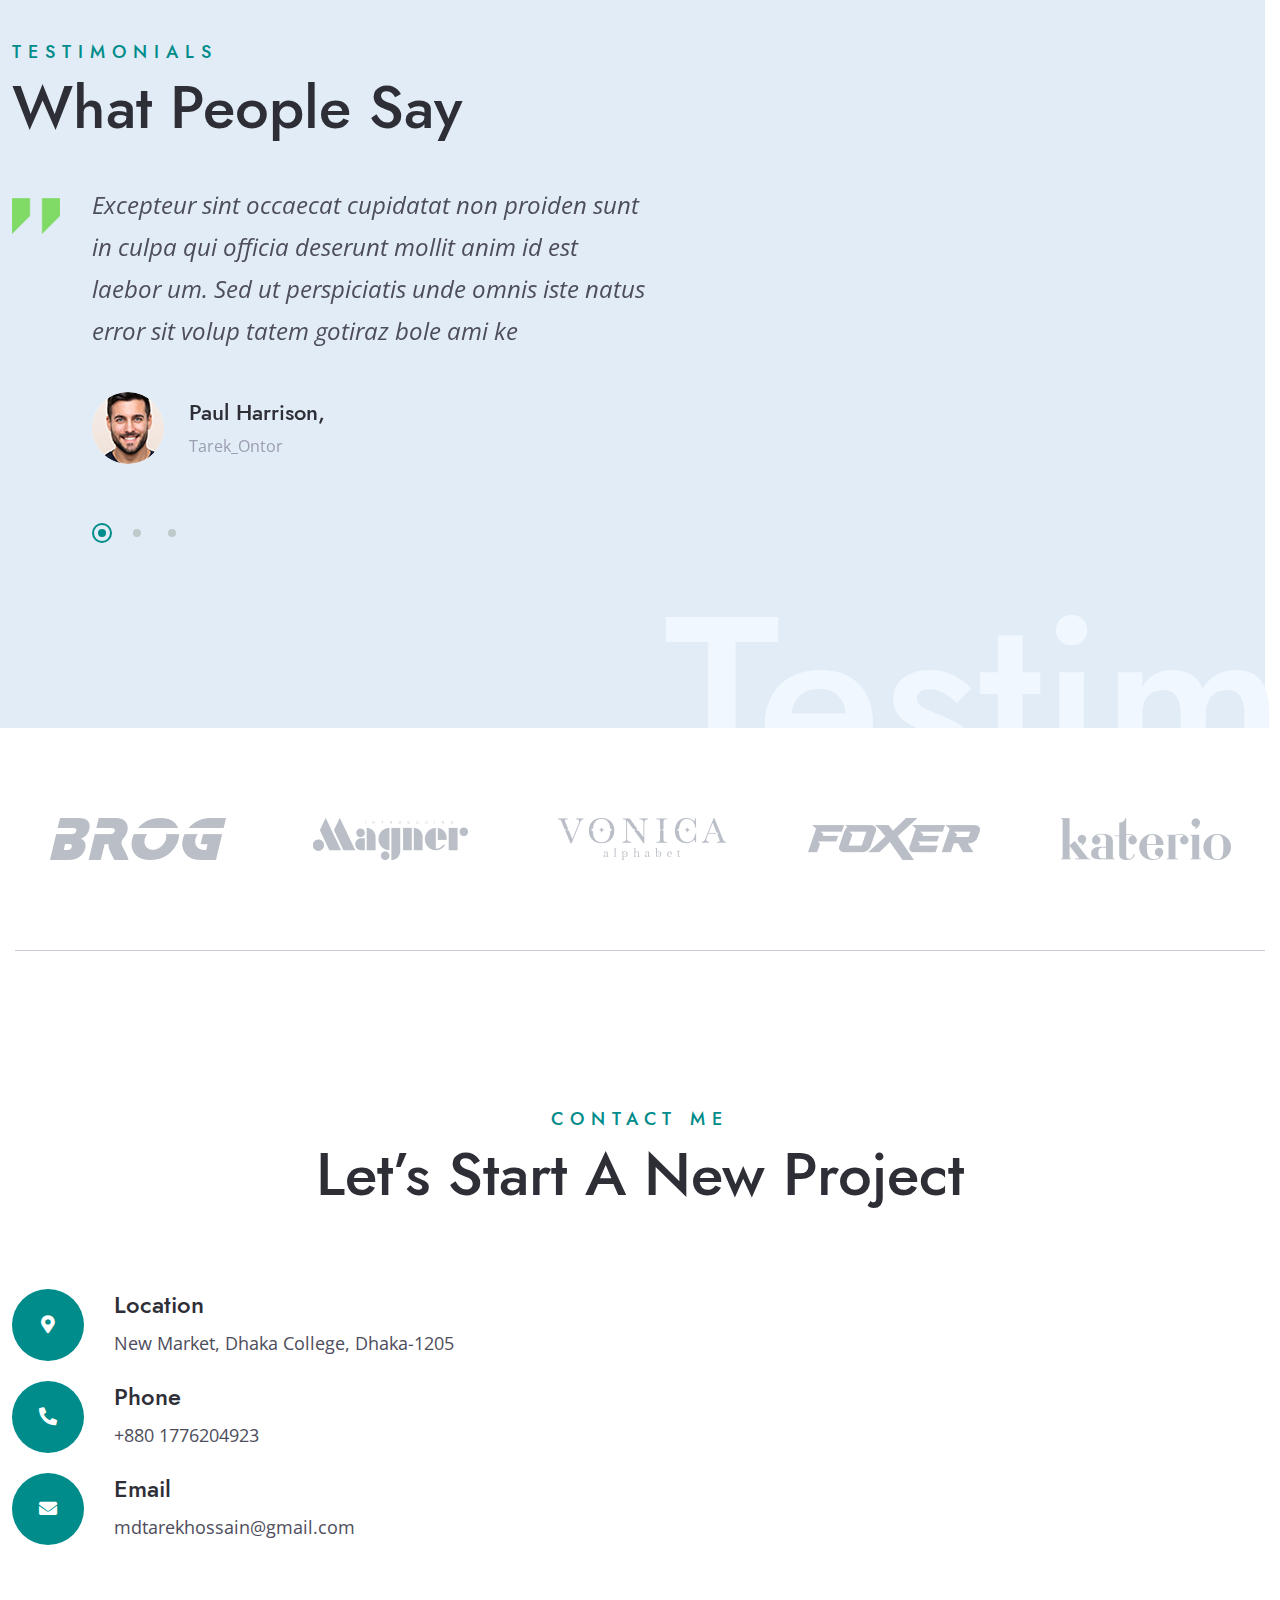
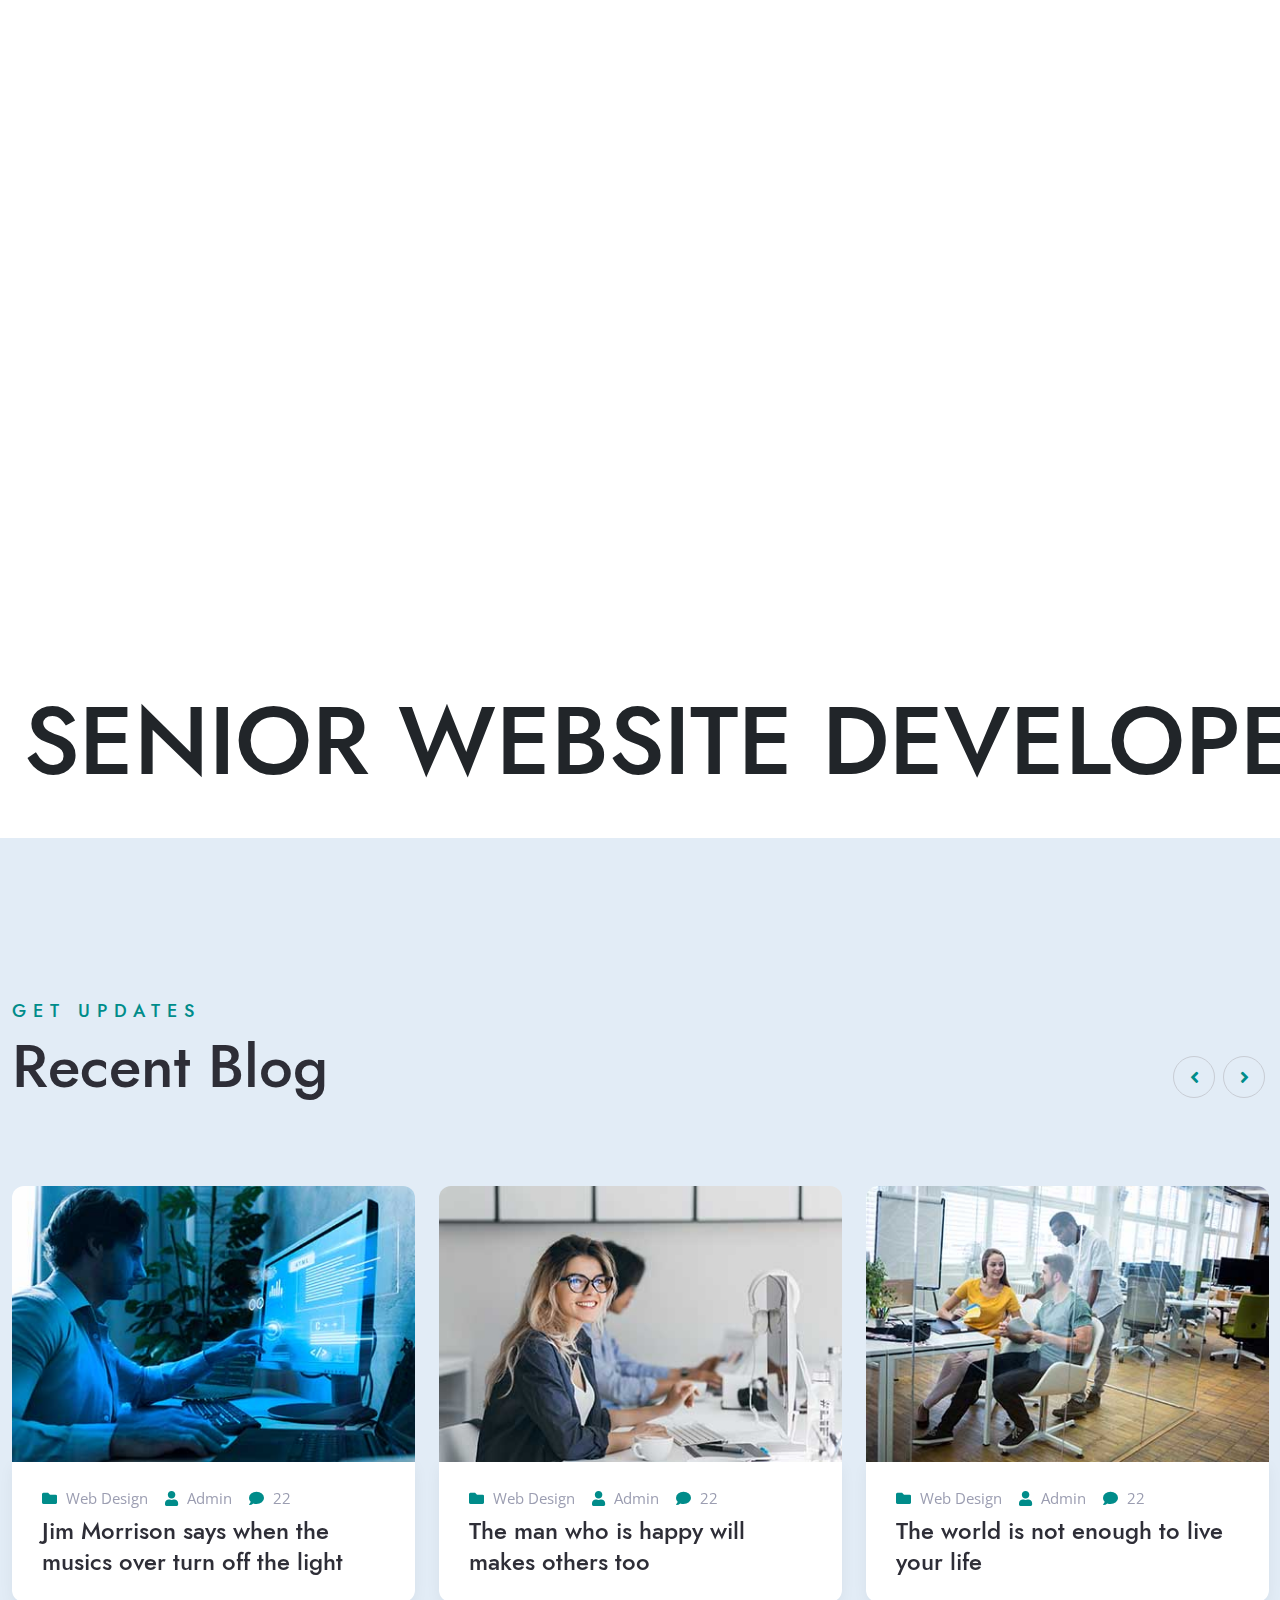
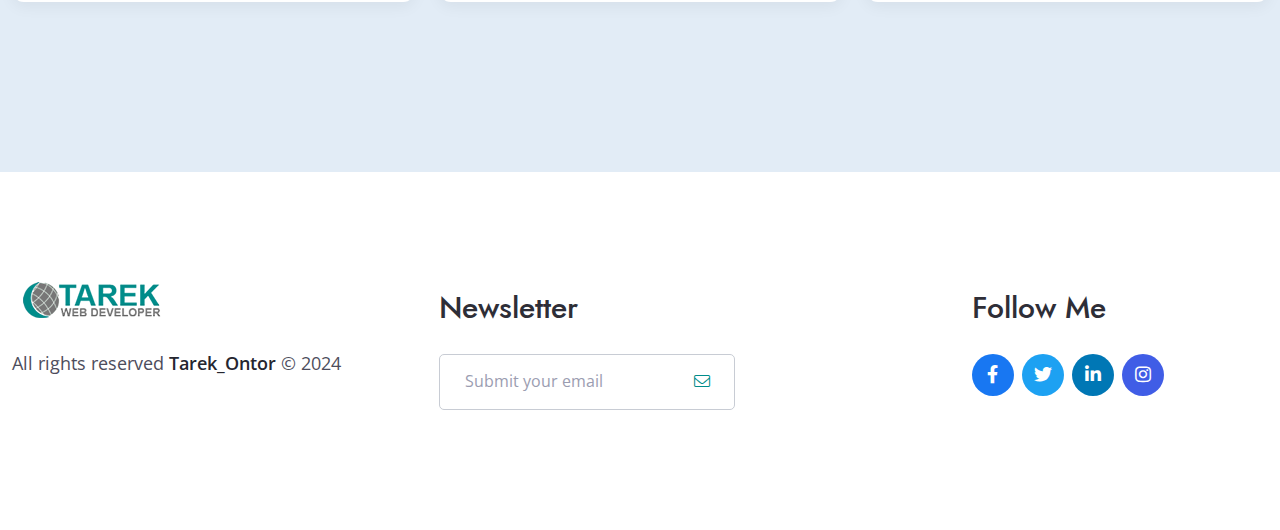
==== commit 7c49e9b0: "Update index.html" ====
--- a/index.html
+++ b/index.html
@@ -372,7 +372,7 @@
                                 </div><!-- /about-info-wrapper -->
                                 <div class="about-footer-content d-sm-flex align-items-center mt-lg-2 mt-sm-4 mt-3">
                                     <div class="signature pt-12 pr-45">
-                                        <img src="images/about/signature.png" alt="signature">
+<!--                                         <img src="images/about/signature.png" alt="signature"> -->
                                     </div>
                                     <div class="about-footer-content-right mt-20 text-left">
                                         <h6 class="d-xl-inline-block text-uppercase pr5 mb-0">Bruce Wayne</h6>
